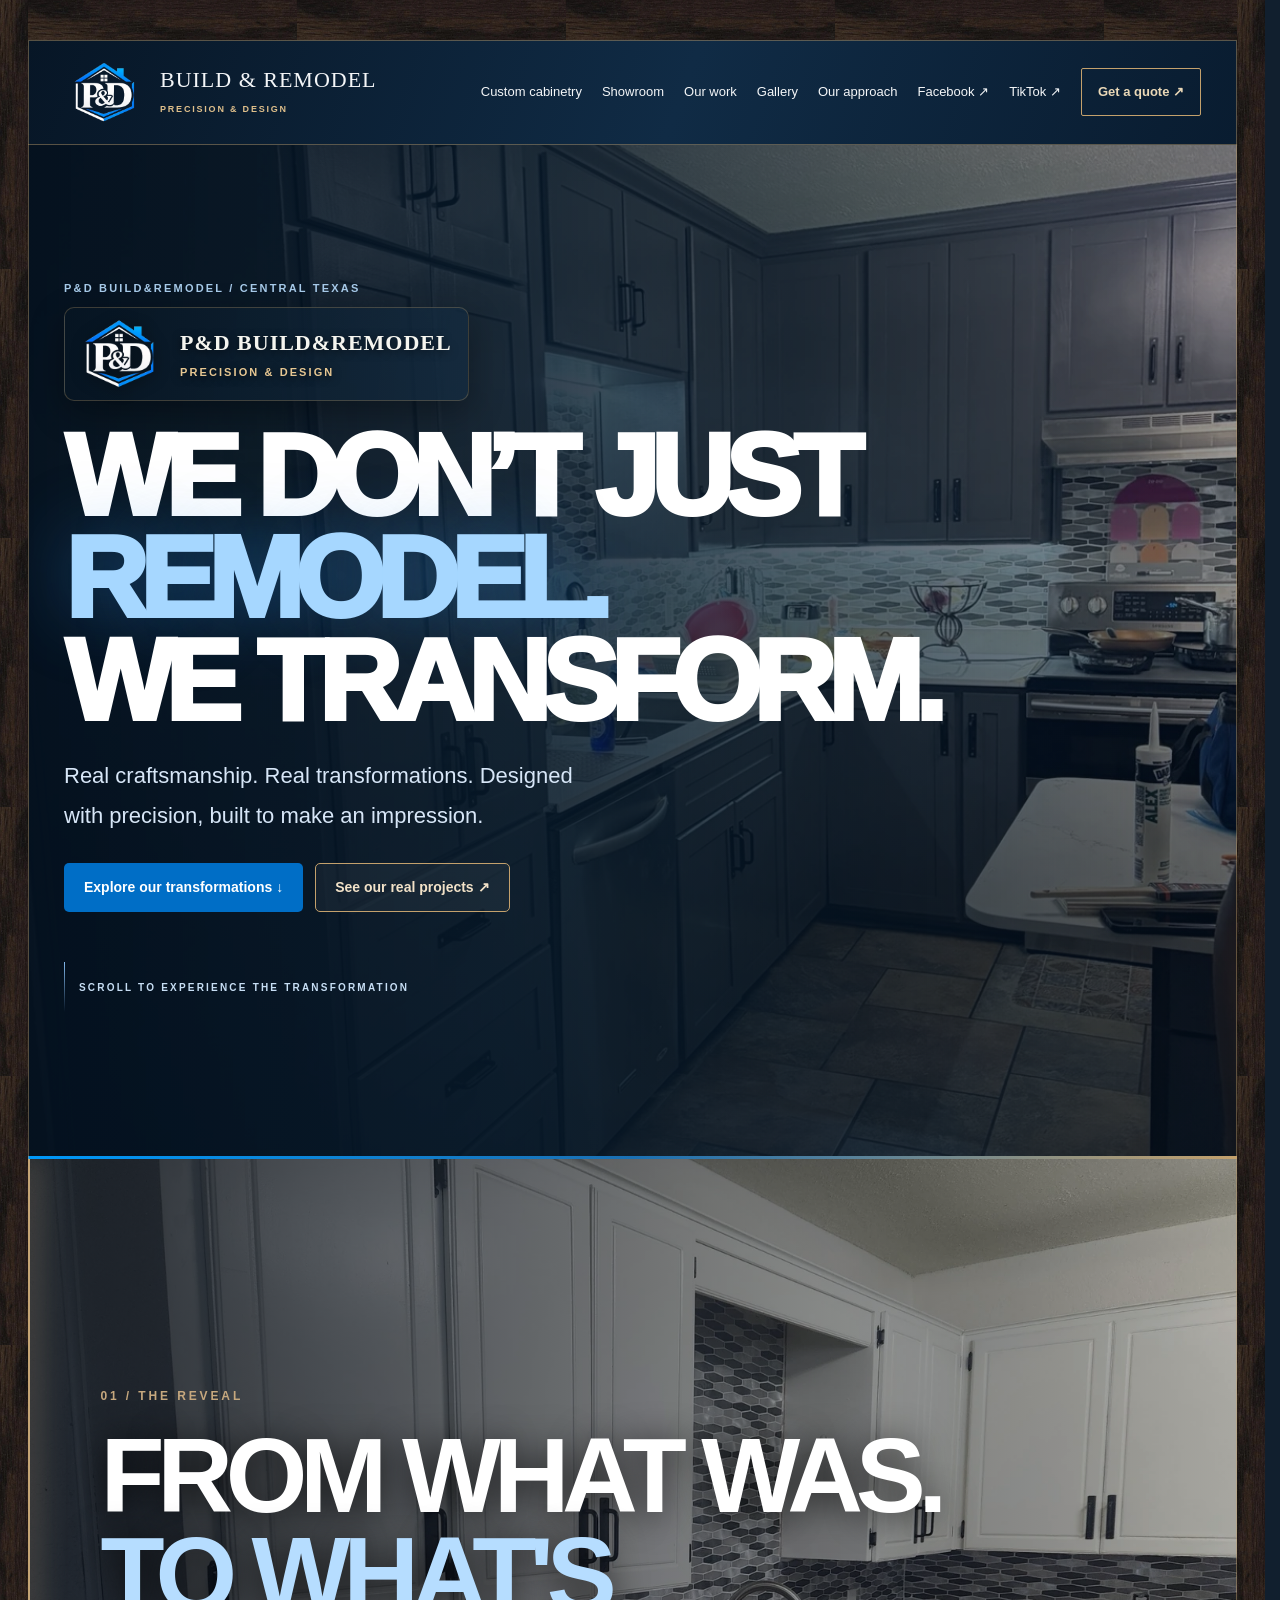
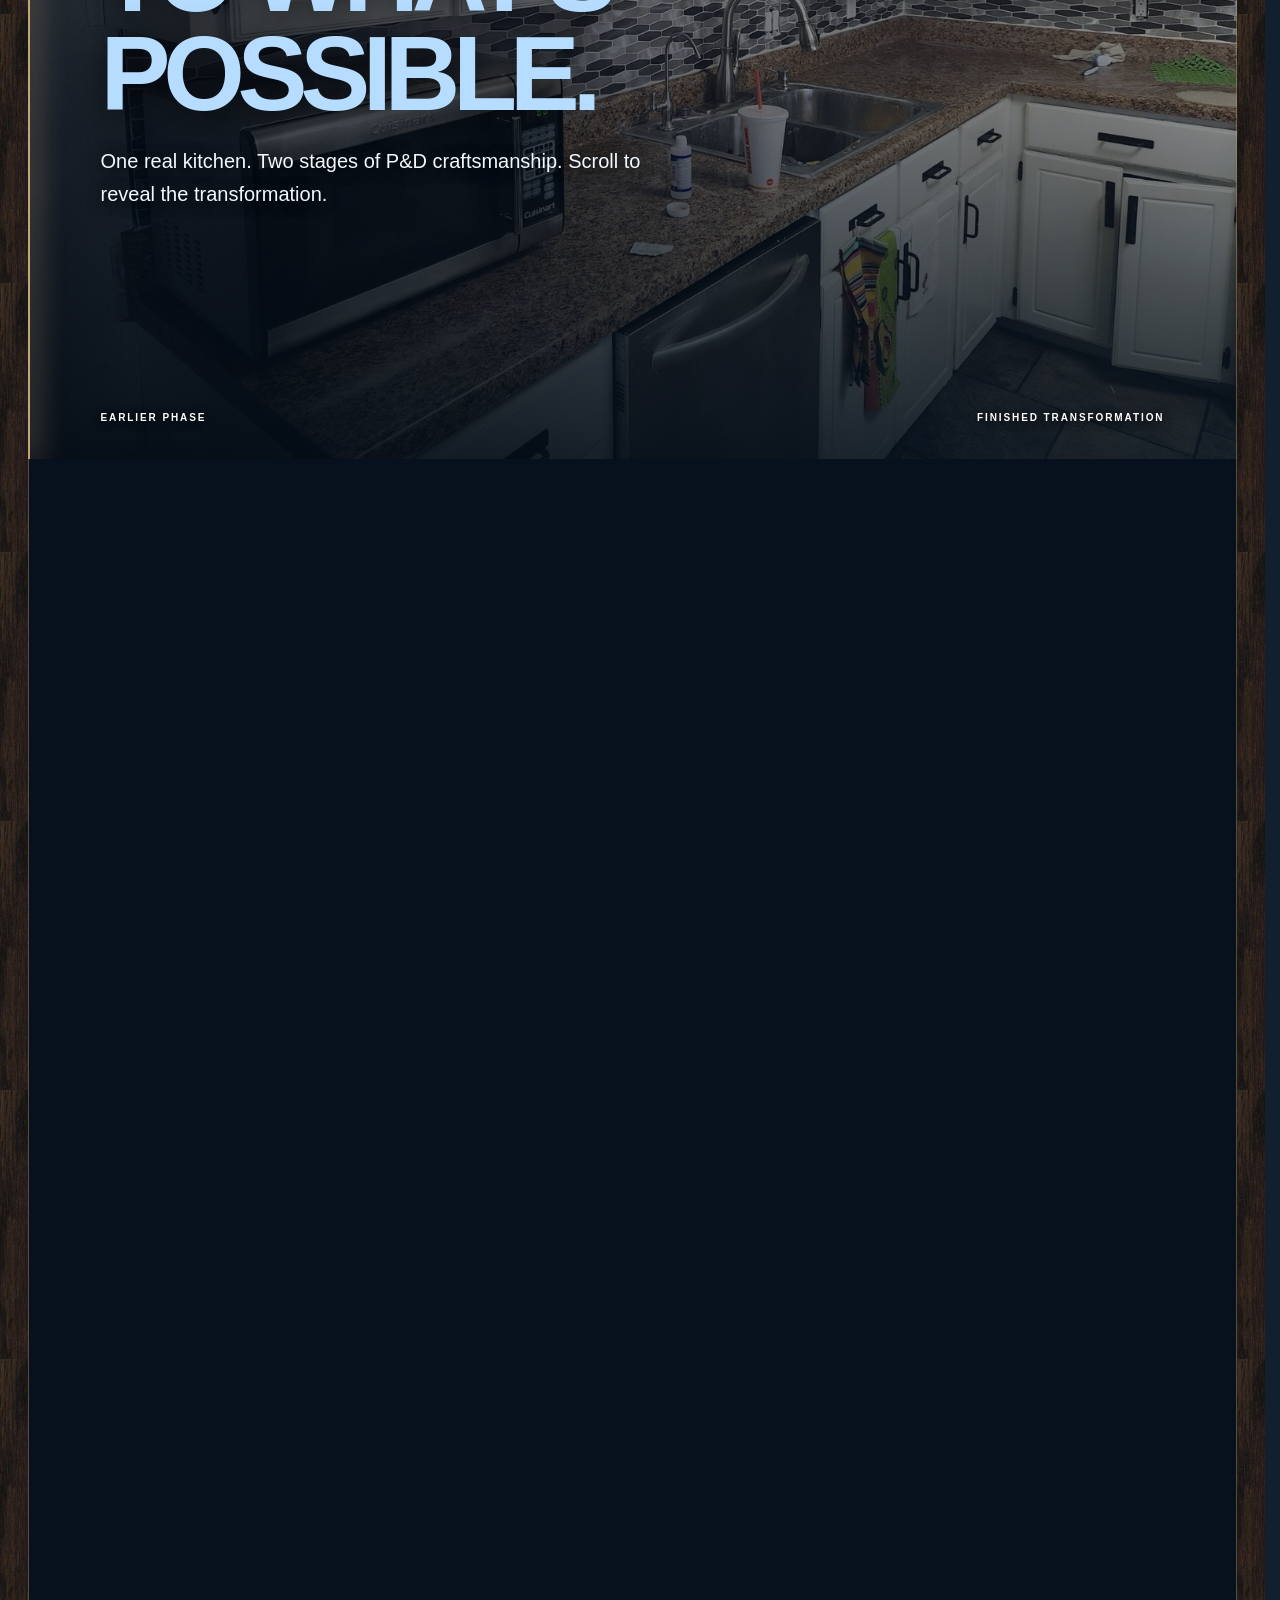
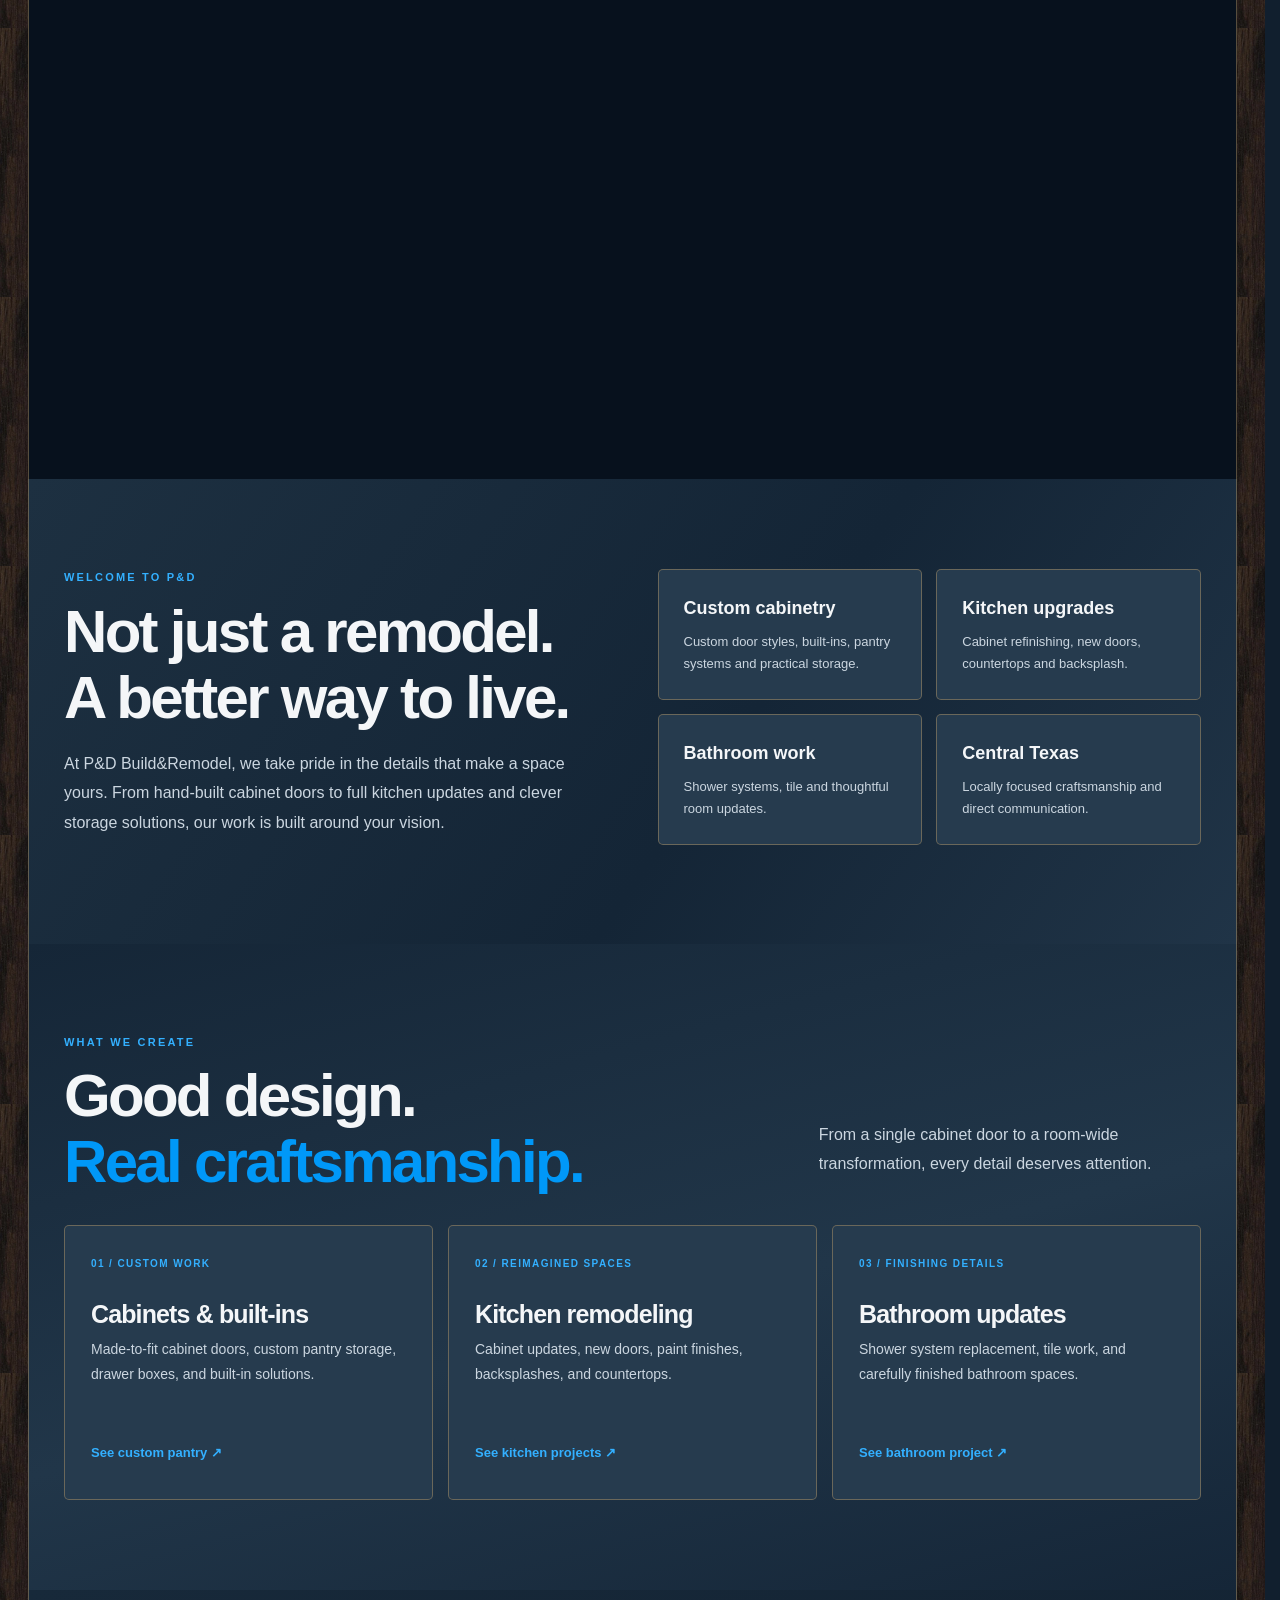
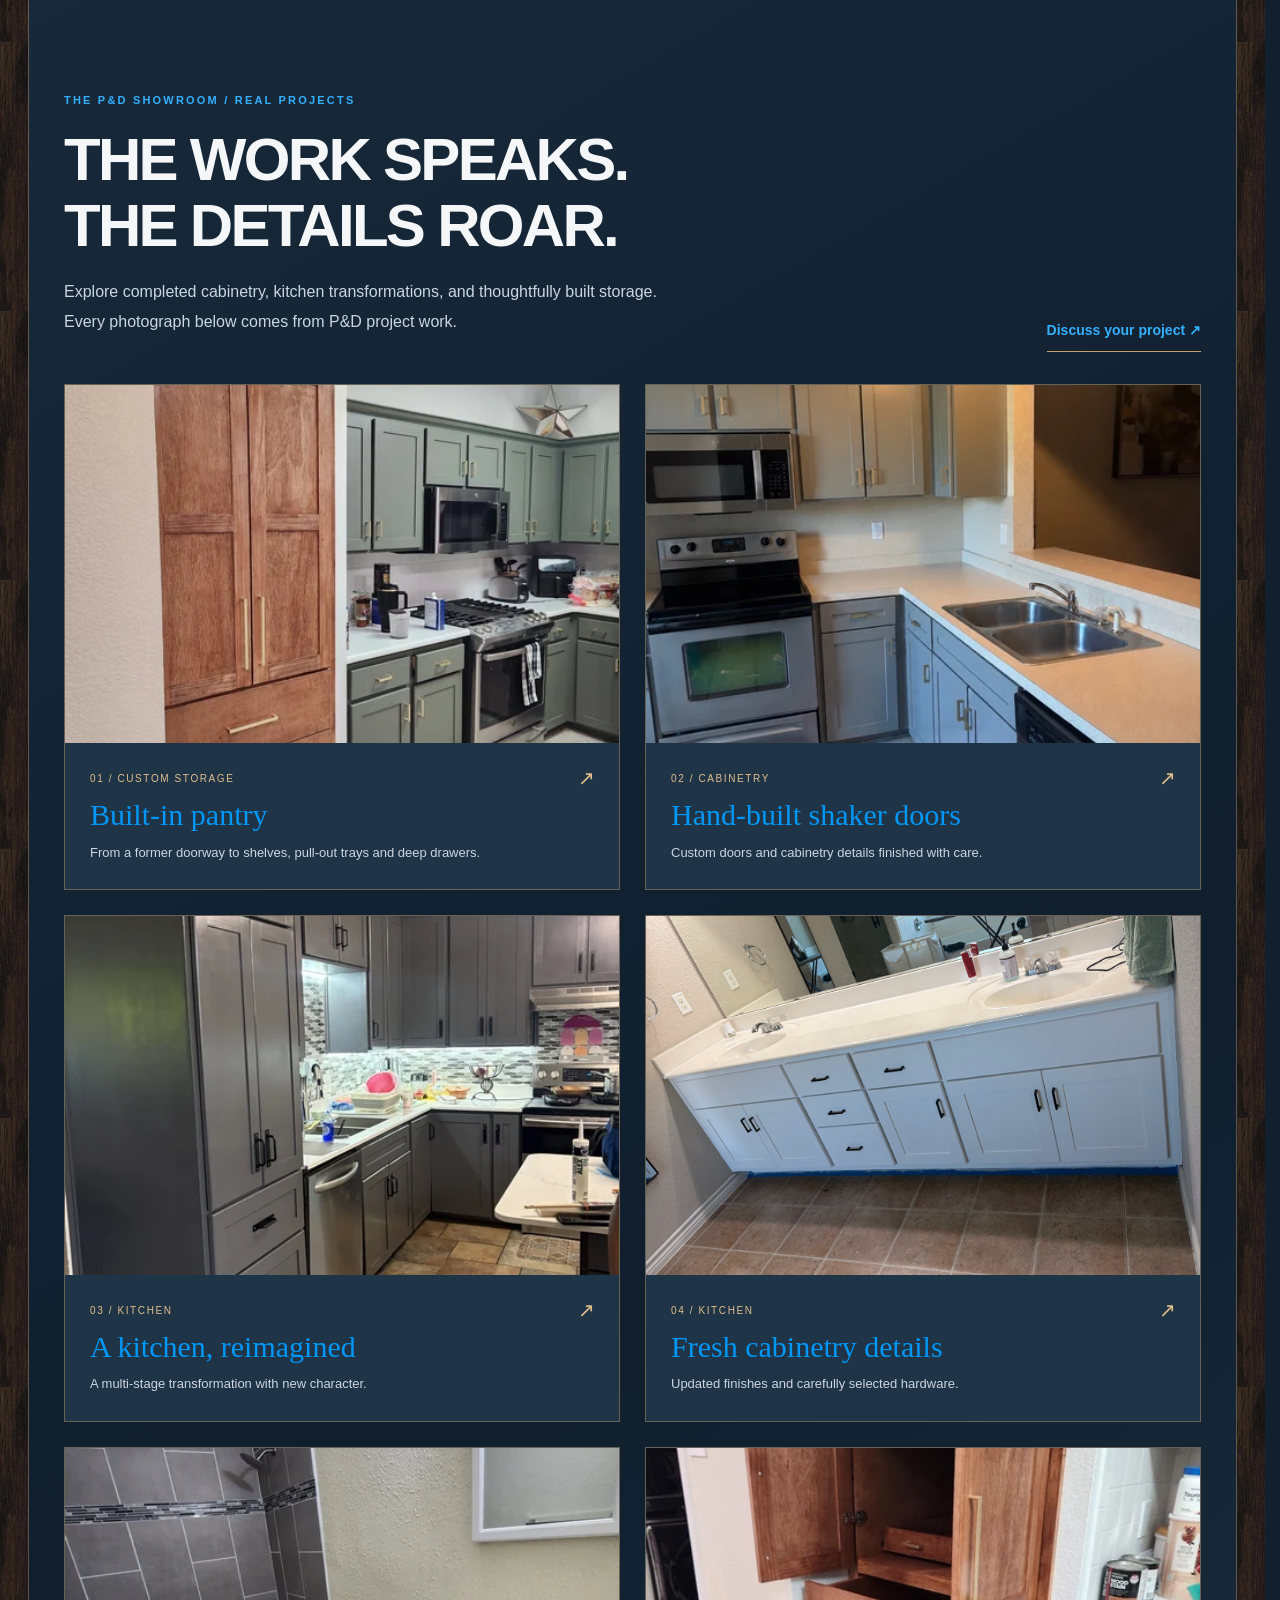
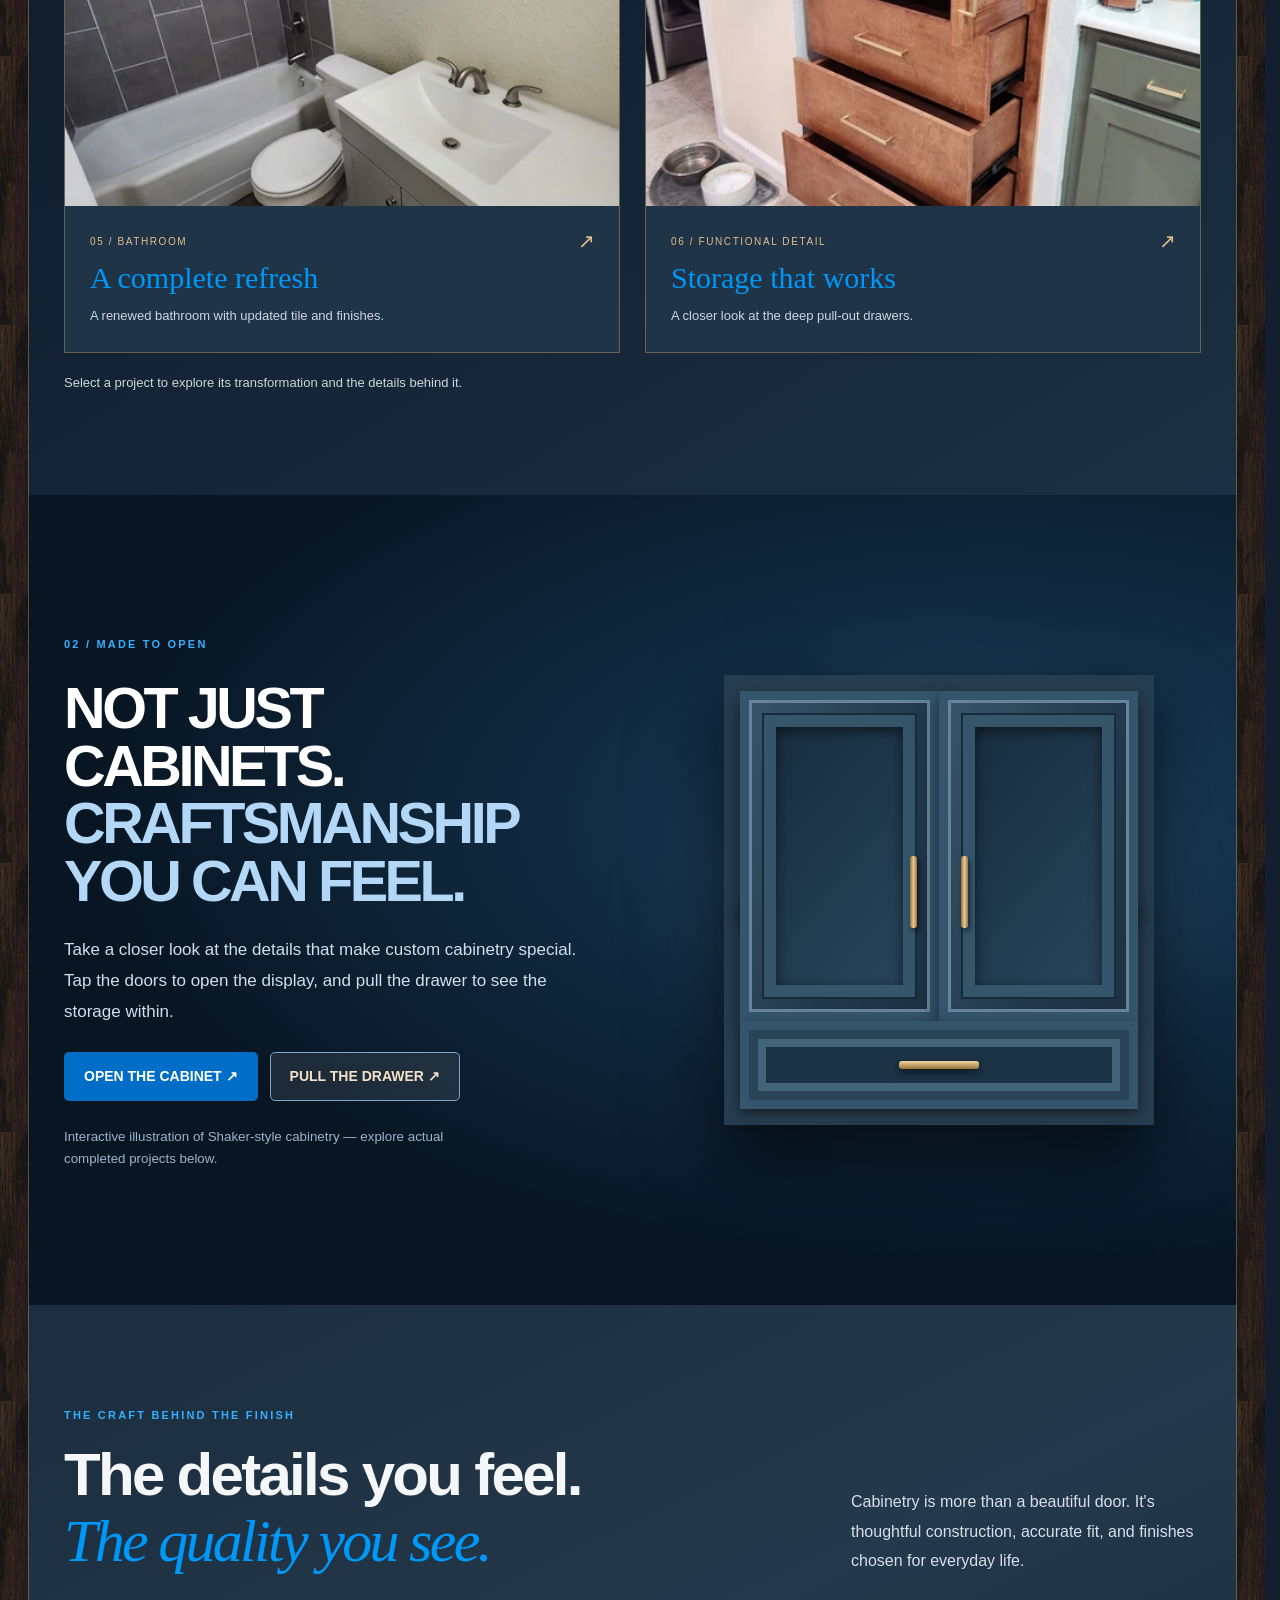
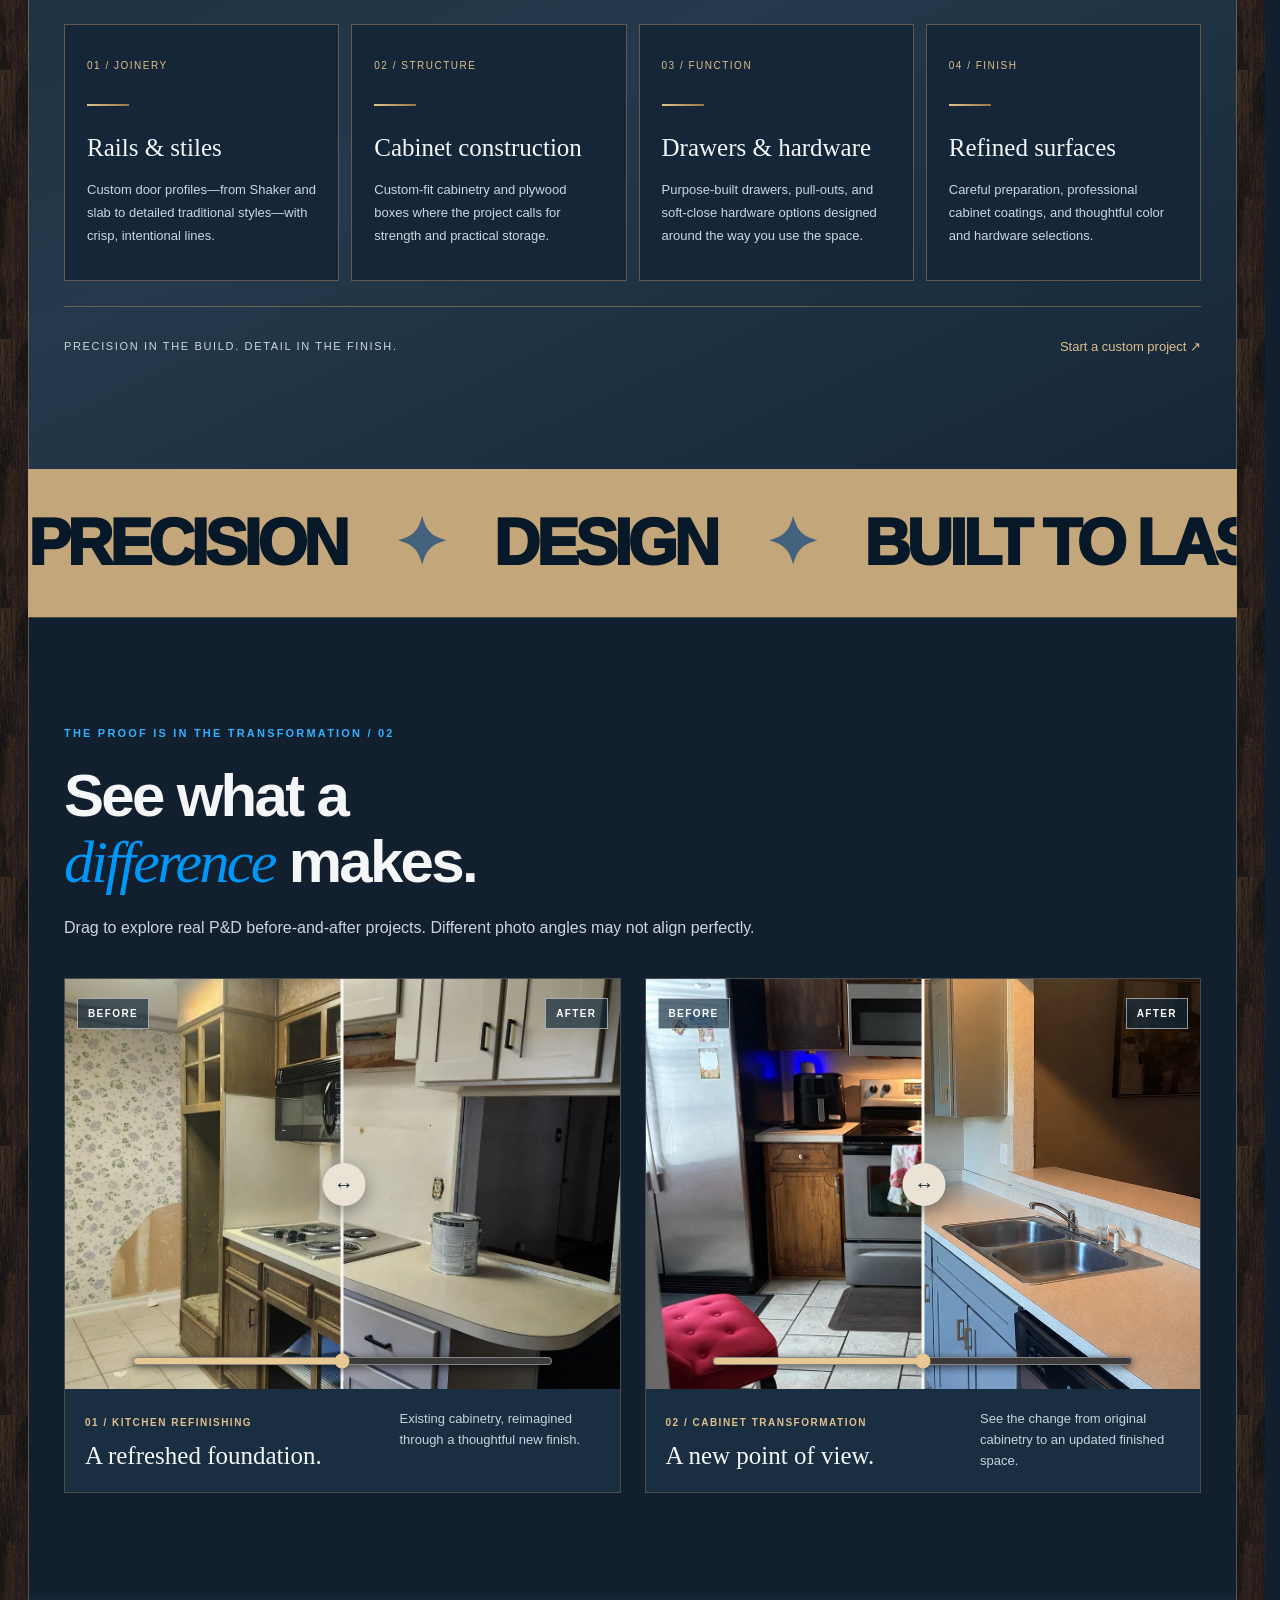
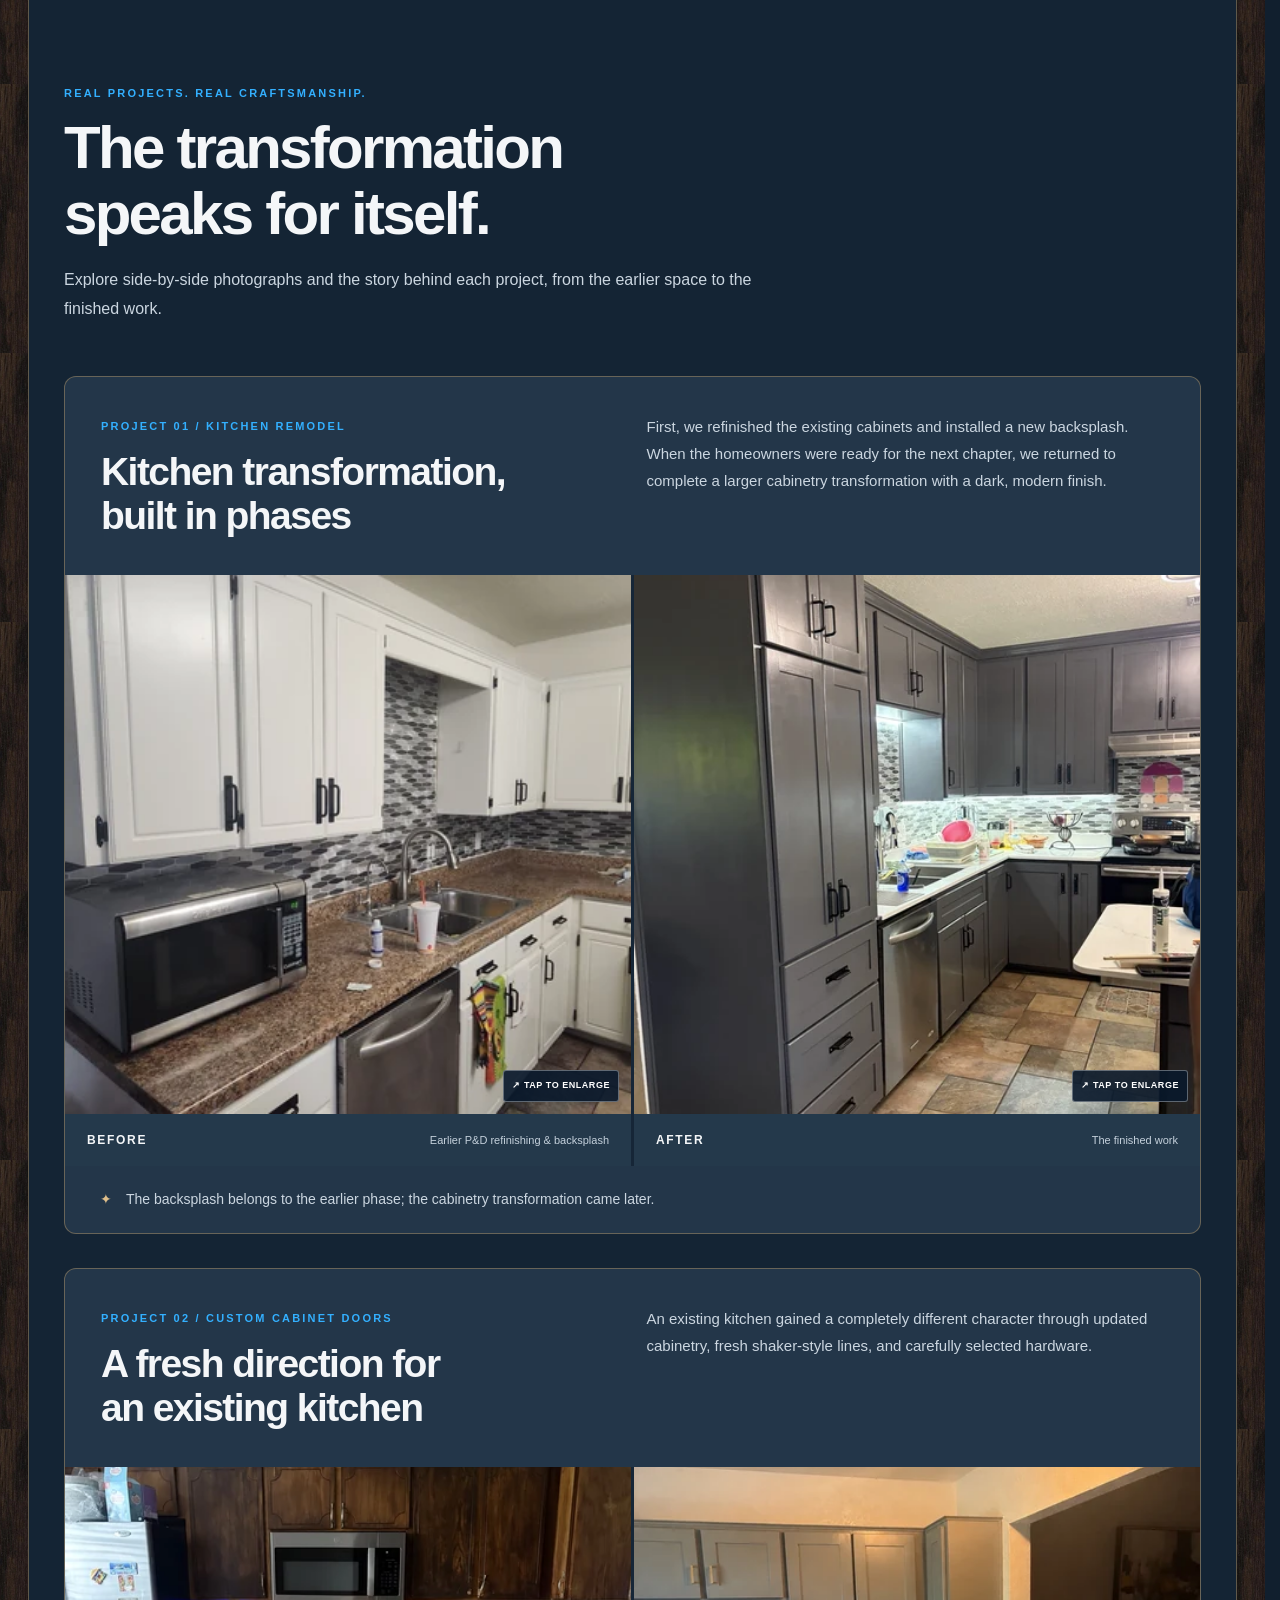
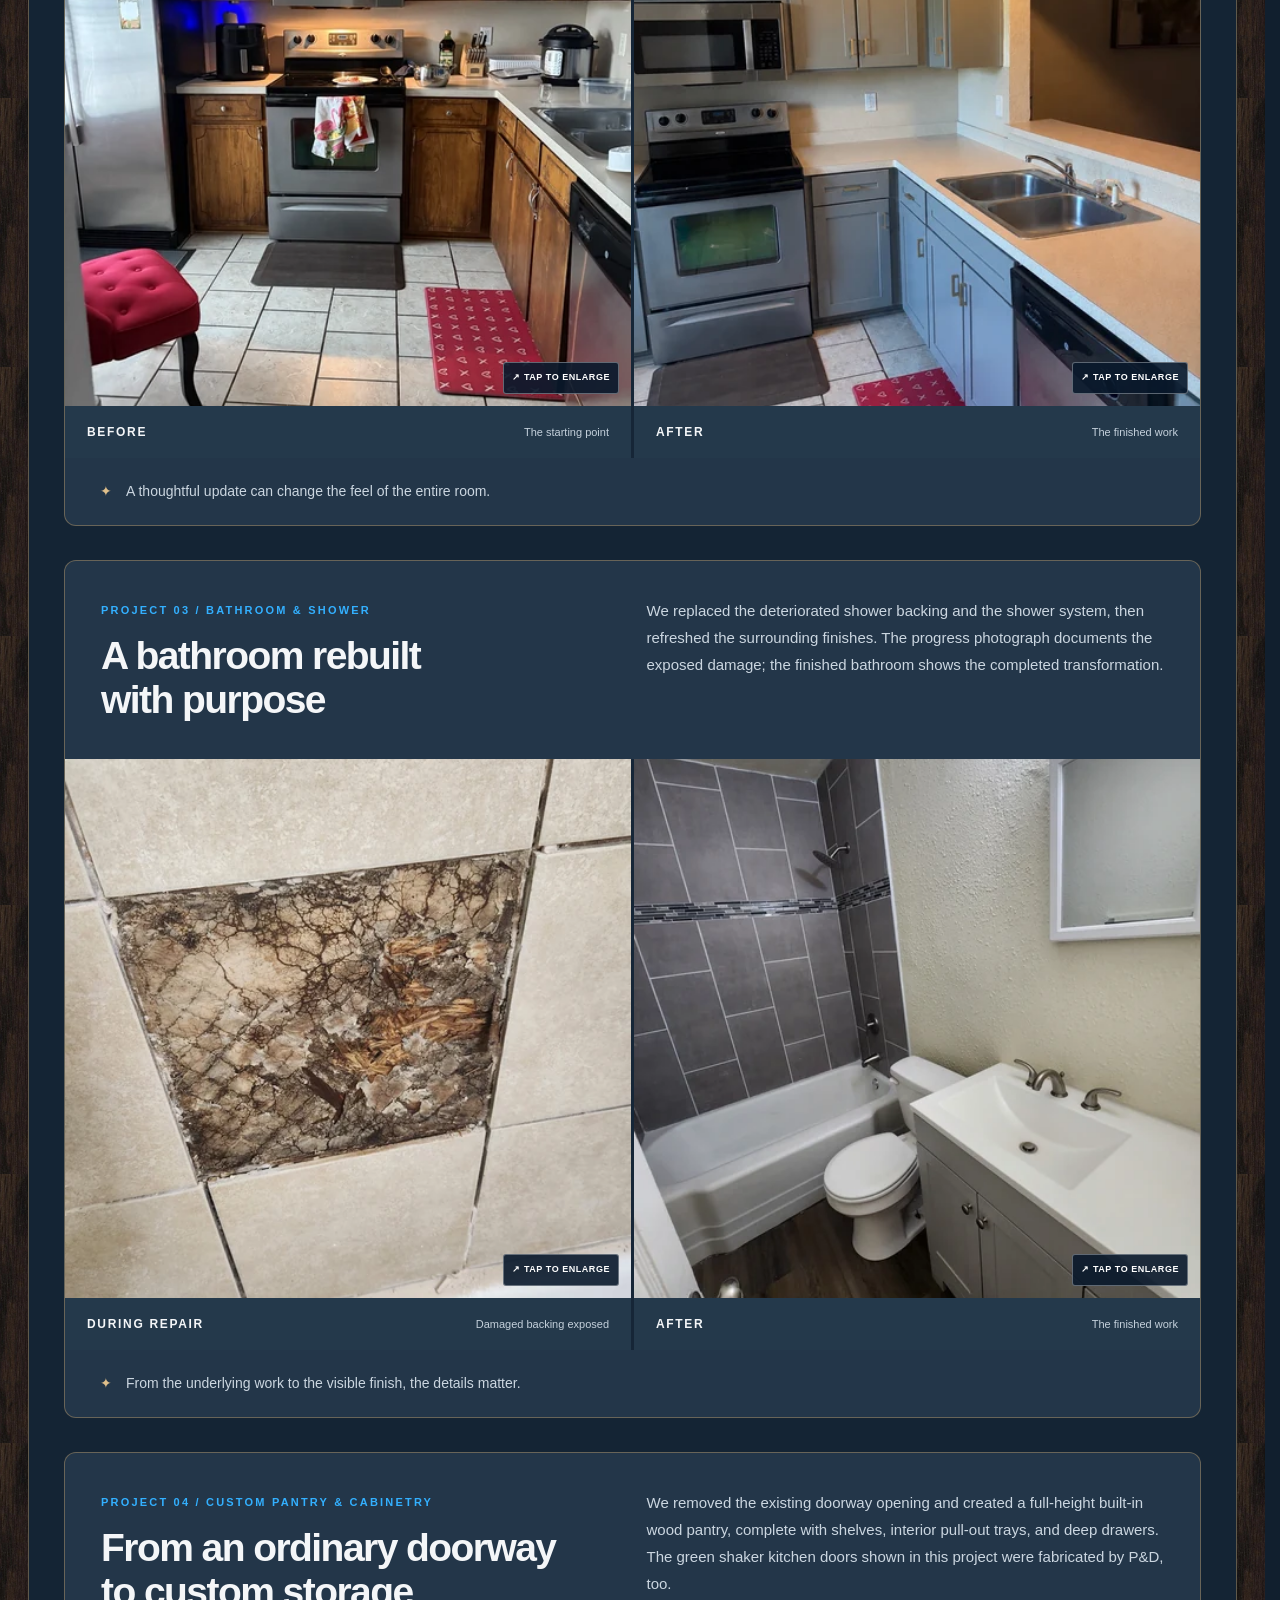
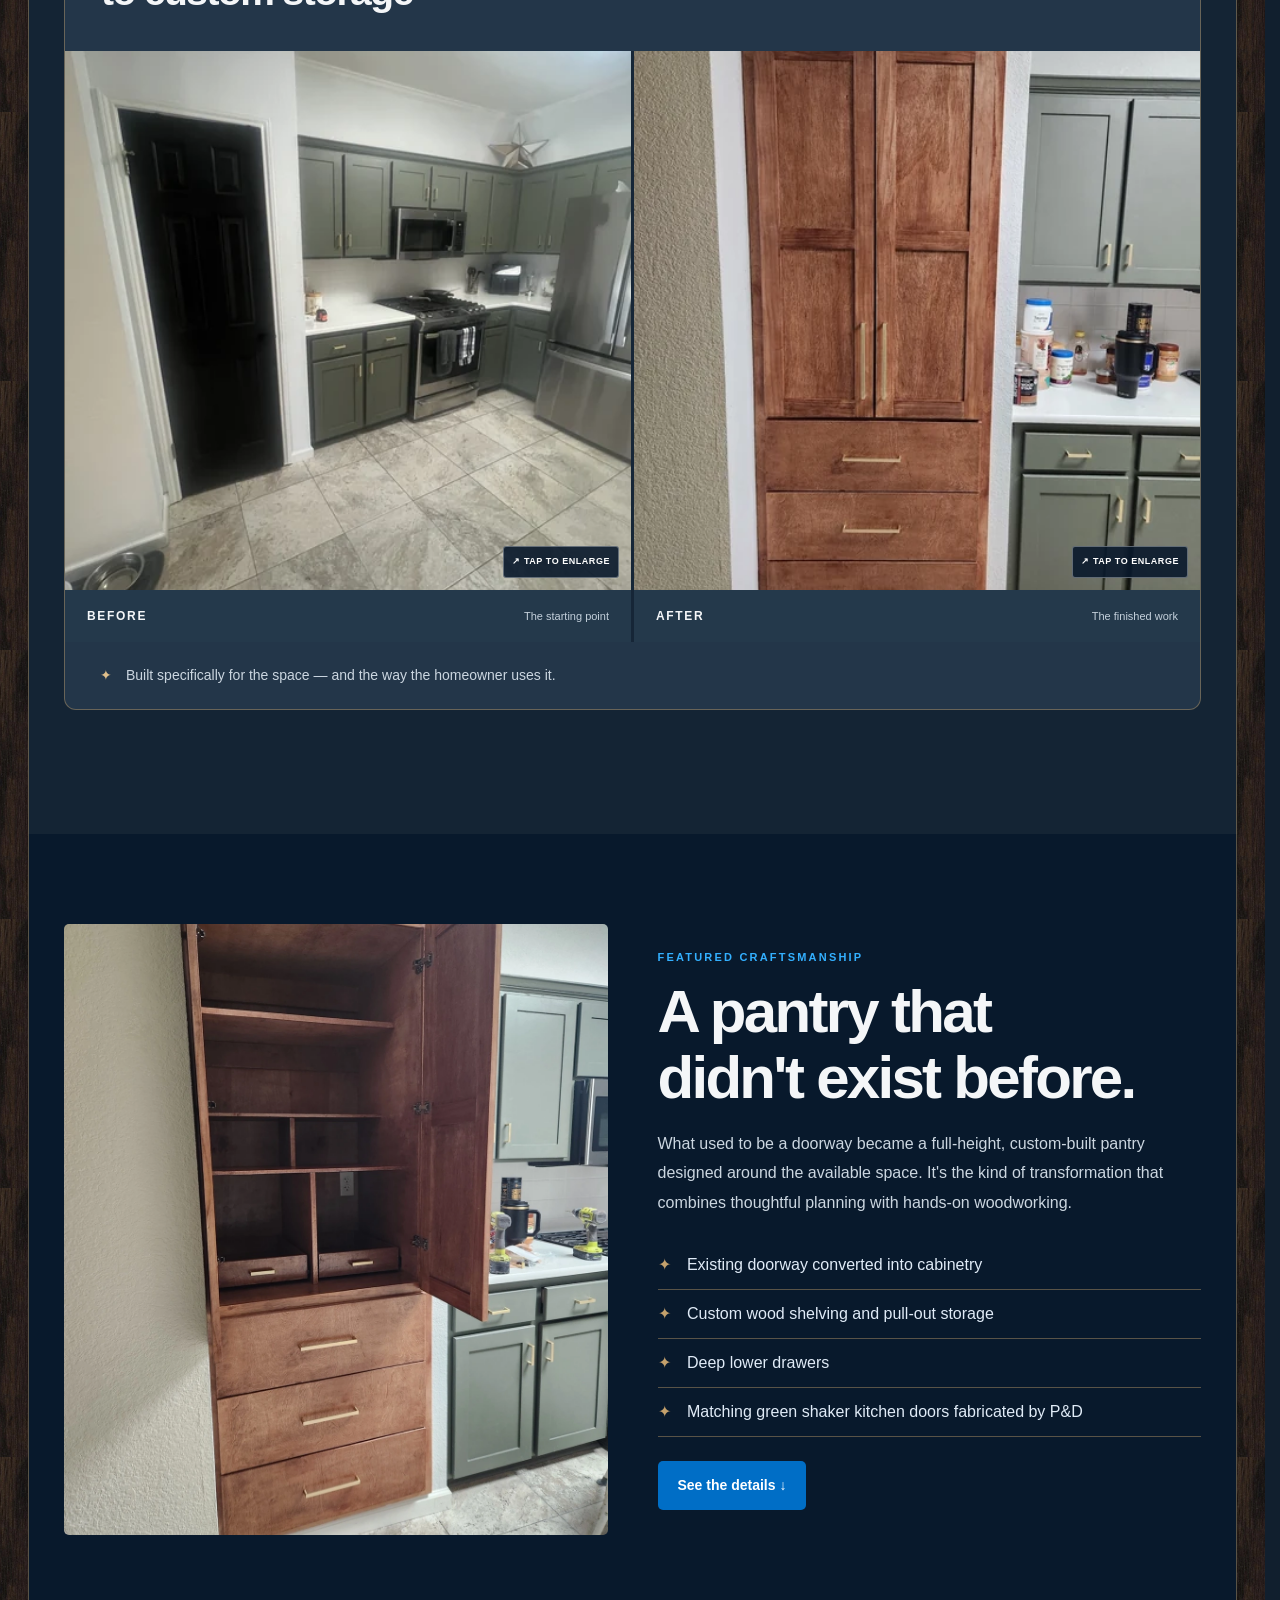
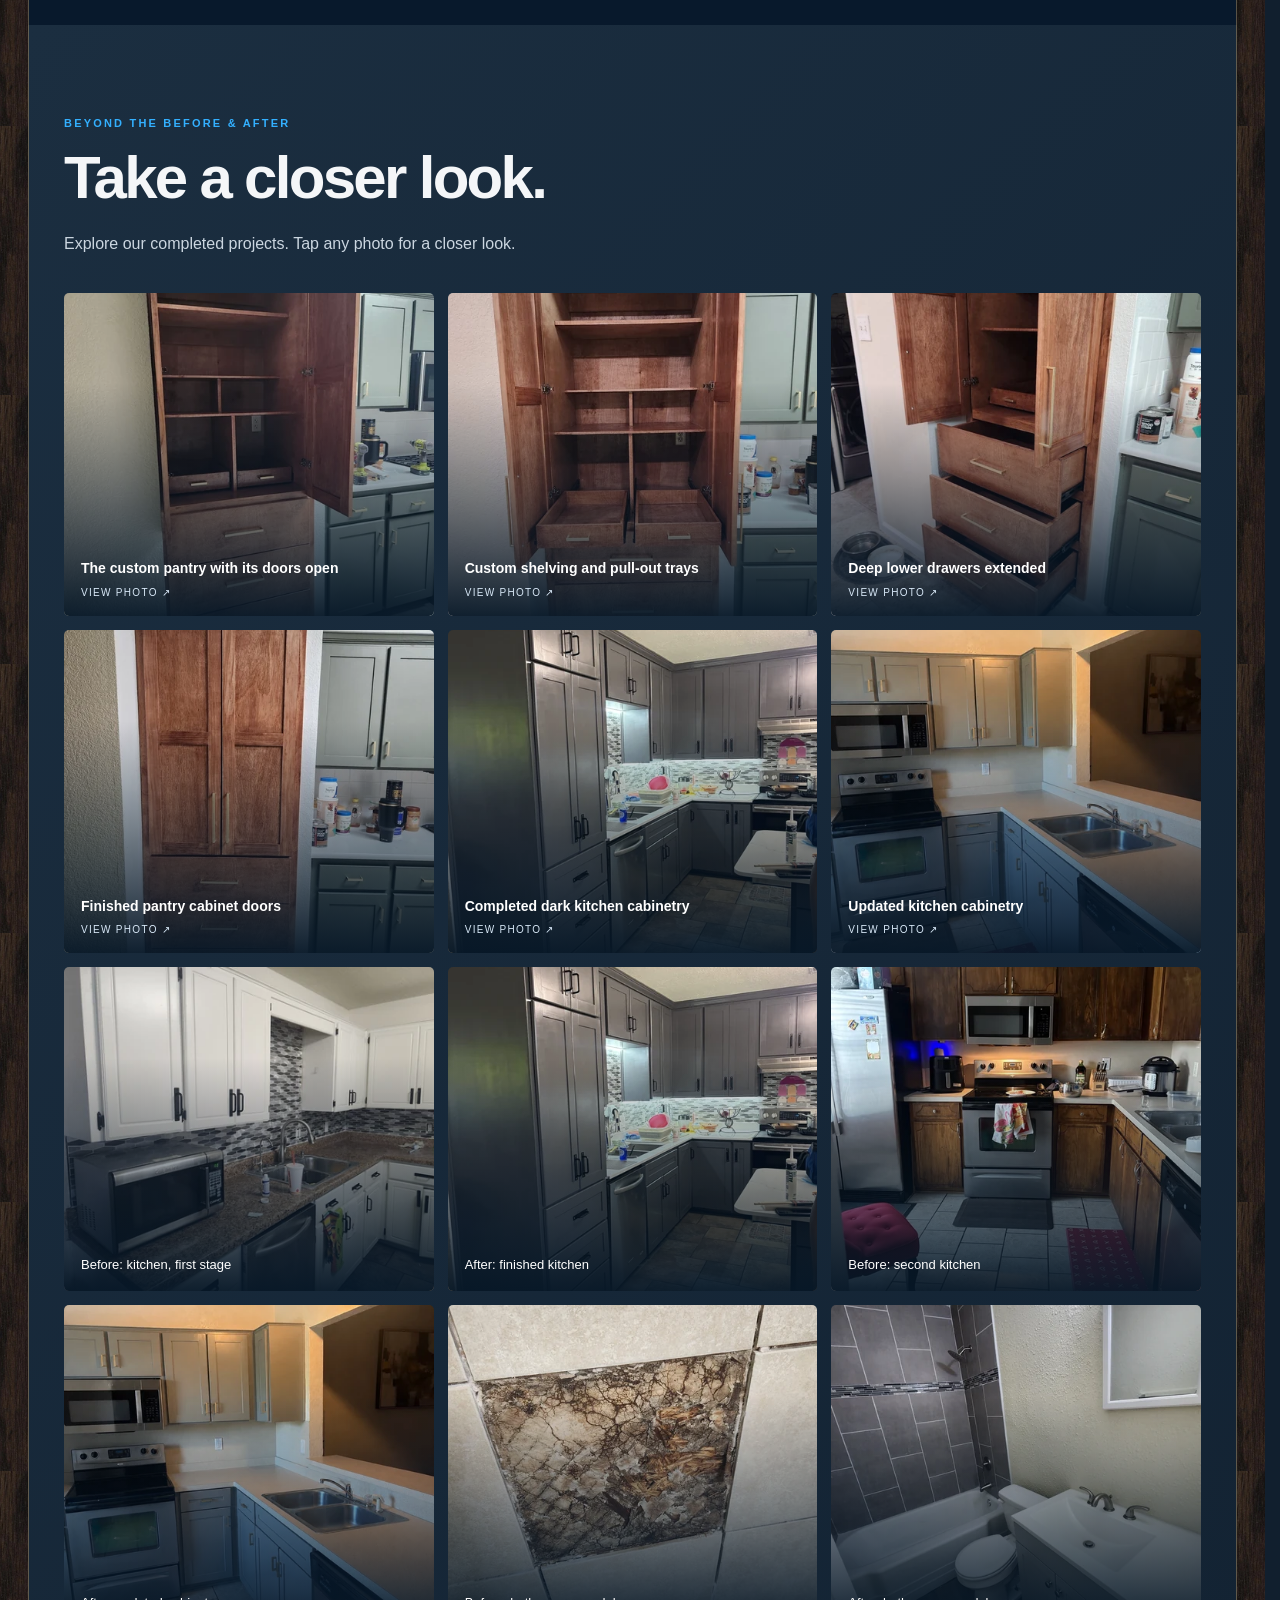
==== index.html @ 66ddf5c0 "Use P&D business email for contact links" ====
<!DOCTYPE html>
<!DOCTYPE html>

<html data-version="2026.10.10-v4-no-gallery-filters" lang="en">
<head>
<meta charset="utf-8"/>
<meta content="width=device-width,initial-scale=1,viewport-fit=cover" name="viewport"/>
<meta content="#09192c" name="theme-color"/>
<meta content="Explore real kitchen, cabinet, bathroom and custom pantry transformations by P&amp;D Build&amp;Remodel, serving Central Texas." name="description"/>
<title>
   P&amp;D Build&amp;Remodel | Custom Cabinetry &amp; Remodeling
  </title>
<meta content="P&amp;D Build&amp;Remodel | Custom Cabinetry &amp; Remodeling" property="og:title"/>
<meta content="Real projects. Thoughtful craftsmanship. Explore kitchen, bathroom and custom pantry transformations across Central Texas." property="og:description"/>
<meta content="website" property="og:type"/>
<link href="styles.css" rel="stylesheet"/>

<link href="assets/favicon.png" rel="icon" type="image/png"/>
<meta content="dark" name="color-scheme"/>
<meta content="telephone=no" name="format-detection"/>

<script defer="True" src="site.js">
</script>
</head>
<body>
<a class="skip-link" href="#top">
   Skip to content
  </a>
<div aria-hidden="true" class="wood-surround">
<div class="stile left">
</div>
<div class="stile right">
</div>
<div class="rail top">
</div>
<div class="rail bottom">
</div>
</div>
<div aria-hidden="true" class="brass-inlay">
</div>
<header class="header">
<div class="container header-inner">
<a aria-label="P&amp;D Build&amp;Remodel home" class="identity" href="#top">
<span class="brand-mark">
<img alt="P&amp;D Build&amp;Remodel blue and white house logo" decoding="async" height="412" loading="eager" src="assets/pd-logo.png" width="500"/>
</span>
<span class="brand-copy">
<span class="brand-name">
       BUILD &amp; REMODEL
      </span>
<small>
       PRECISION &amp; DESIGN
      </small>
</span>
</a>
<nav aria-label="Main navigation" class="nav">
<a href="#cabinet-experience">Custom cabinetry</a>
<a href="#showroom">
      Showroom
     </a>
<a href="#work">
      Our work
     </a>
<a href="#gallery">
      Gallery
     </a>
<a href="#process">
      Our approach
     </a>
<a href="https://www.facebook.com/share/1CRJDL6QfX/?mibextid=wwXIfr" rel="noopener noreferrer" target="_blank">
      Facebook ↗
     </a>
<a href="https://www.tiktok.com/@pd.buildremodel" rel="noopener noreferrer" target="_blank" aria-label="P&D Build&Remodel on TikTok">
      TikTok ↗
     </a>
<a class="quote" href="#quote-builder">
      Get a quote ↗
     </a>
</nav>
</div>
<details class="mobile-nav">
<summary>
     Explore P&amp;D
    </summary>
<nav aria-label="Small-screen navigation">
<a href="#cabinet-experience">Custom cabinetry</a>
<a href="#showroom">
      Showroom
     </a>
<a href="#work">
      Project stories
     </a>
<a href="#gallery">
      Gallery
     </a>
<a href="#reviews">
      Reviews
     </a>
<a href="#process">
      Our approach
     </a>
<a href="#contact">
      Contact
     </a>
<a href="https://www.tiktok.com/@pd.buildremodel" target="_blank" rel="noopener noreferrer">TikTok ↗ Watch our videos</a>
</nav>
</details>
</header>
<main id="top" tabindex="-1">
<section class="hero cinema-hero">
<div class="hero-photo" data-motion="hero">
<img alt="Finished kitchen cabinetry by P&amp;D Build&amp;Remodel" decoding="async" fetchpriority="high" height="1536" loading="eager" src="assets/kitchen-phased-after.webp" width="1152"/>
</div>
<div class="container hero-content">
<div class="eyebrow">P&amp;D BUILD&amp;REMODEL  /  CENTRAL TEXAS</div>
<div aria-label="P&amp;D Build and Remodel. Precision and Design." class="hero-brand-lockup"><img alt="P&amp;D Build&amp;Remodel official logo" decoding="async" height="412" loading="eager" src="assets/pd-logo.png" width="500"/><div class="hero-brand-words"><strong>P&amp;D BUILD&amp;REMODEL</strong><span>PRECISION &amp; DESIGN</span></div></div><h1 data-motion="heading">WE DON’T JUST <em>REMODEL.</em><br/>WE TRANSFORM.</h1>
<p data-motion="copy">Real craftsmanship. Real transformations. Designed with precision, built to make an impression.</p>
<div class="actions">
<a class="button" href="#work">
       Explore our transformations ↓
      </a>
<a class="button outline" href="#showroom">See our real projects ↗</a>
</div><div aria-hidden="true" class="cinema-scroll-cue"><span></span>SCROLL TO EXPERIENCE THE TRANSFORMATION</div>
</div>
</section>
<div class="eyeline">
</div>
<section aria-label="Interactive real kitchen transformation" class="cinema-stage" id="experience">
<div class="cinema-stage-sticky">
<div class="cinema-before"><img alt="Earlier phase of the kitchen remodel by P&amp;D" loading="eager" src="assets/kitchen-phased-before.webp"/></div>
<div class="cinema-after"><img alt="Completed kitchen cabinetry transformation by P&amp;D" loading="eager" src="assets/kitchen-phased-after.webp"/></div>
<div class="cinema-shade"></div>
<div aria-hidden="true" class="cinema-sweep"></div>
<div class="cinema-stage-content"><div class="cinema-stage-kicker">01 / THE REVEAL</div><h2>FROM WHAT WAS.<br/><em>TO WHAT'S POSSIBLE.</em></h2><p>One real kitchen. Two stages of P&amp;D craftsmanship. Scroll to reveal the transformation.</p></div>
<div class="cinema-stage-footer"><span>EARLIER PHASE</span><span>FINISHED TRANSFORMATION</span></div>
</div>
</section><section class="intro" id="about">
<div class="container intro-grid">
<div>
<div class="section-label">
       WELCOME TO P&amp;D
      </div>
<h2 class="section-title" data-motion="heading">
       Not just a remodel.
       <br/>
       A better way to live.
      </h2>
<p class="body-copy" data-motion="copy">
       At P&amp;D Build&amp;Remodel, we take pride in the details that make a space yours. From hand-built cabinet doors to full kitchen updates and clever storage solutions, our work is built around your vision.
      </p>
</div>
<div class="intro-stats">
<div class="stat" data-delay="0" data-motion="card">
<strong>
        Custom cabinetry
       </strong>
<span>
        Custom door styles, built-ins, pantry systems and practical storage.
       </span>
</div>
<div class="stat" data-delay="90" data-motion="card">
<strong>
        Kitchen upgrades
       </strong>
<span>
        Cabinet refinishing, new doors, countertops and backsplash.
       </span>
</div>
<div class="stat" data-delay="0" data-motion="card">
<strong>
        Bathroom work
       </strong>
<span>
        Shower systems, tile and thoughtful room updates.
       </span>
</div>
<div class="stat" data-delay="90" data-motion="card">
<strong>
        Central Texas
       </strong>
<span>
        Locally focused craftsmanship and direct communication.
       </span>
</div>
</div>
</div>
</section>

<section class="services-section" id="services">
<div class="container">
<div class="section-label">
      WHAT WE CREATE
     </div>
<div class="services-head">
<h2 class="section-title" data-motion="heading">
       Good design.
       <span>
        Real craftsmanship.
       </span>
</h2>
<p class="body-copy" data-motion="copy">
       From a single cabinet door to a room-wide transformation, every detail deserves attention.
      </p>
</div>
<div class="service-grid">
<article class="service-card" data-delay="0" data-motion="card">
<span class="service-no">
        01 / CUSTOM WORK
       </span>
<h3>
        Cabinets &amp; built-ins
       </h3>
<p>
        Made-to-fit cabinet doors, custom pantry storage, drawer boxes, and built-in solutions.
       </p>
<a href="#project-04">
        See custom pantry ↗
       </a>
</article>
<article class="service-card" data-delay="90" data-motion="card">
<span class="service-no">
        02 / REIMAGINED SPACES
       </span>
<h3>
        Kitchen remodeling
       </h3>
<p>
        Cabinet updates, new doors, paint finishes, backsplashes, and countertops.
       </p>
<a href="#project-01">
        See kitchen projects ↗
       </a>
</article>
<article class="service-card" data-delay="0" data-motion="card">
<span class="service-no">
        03 / FINISHING DETAILS
       </span>
<h3>
        Bathroom updates
       </h3>
<p>
        Shower system replacement, tile work, and carefully finished bathroom spaces.
       </p>
<a href="#project-03">
        See bathroom project ↗
       </a>
</article>
</div>
</div>
</section>
<section class="showroom-section" id="showroom">
<div class="container">
<div class="section-label">
      THE P&amp;D SHOWROOM / REAL PROJECTS
     </div>
<div class="showroom-intro">
<div>
<h2 class="section-title" data-motion="heading">THE WORK SPEAKS. THE DETAILS ROAR.</h2>
<p class="body-copy" data-motion="copy">
        Explore completed cabinetry, kitchen transformations, and thoughtfully built storage. Every photograph below comes from P&amp;D project work.
       </p>
</div>
<a class="text-link" href="#quote-builder">
       Discuss your project
       <span aria-hidden="true">
        ↗
       </span>
</a>
</div>
<p aria-live="polite" class="sr-only" id="showroom-count" role="status">
      6 project views shown
     </p>
<div class="showroom-grid" id="showroom-grid">
<a aria-label="Built-in pantry: view project" class="showroom-card" data-category="cabinetry" href="#project-04">
<div class="media-shell" data-delay="0" data-motion="photo">
<img alt="Built-in pantry — P&amp;D project photograph" decoding="async" height="1536" loading="lazy" sizes="(max-width:760px) calc(100vw - 84px), (max-width:1250px) 45vw, 580px" src="assets/pantry-kitchen-wide.webp" srcset="assets/pantry-kitchen-wide-480.webp 480w, assets/pantry-kitchen-wide-800.webp 800w, assets/pantry-kitchen-wide.webp 1152w" width="1152"/>
</div>
<div class="showroom-card-copy" data-delay="90" data-motion="card">
<span>
         01 / CUSTOM STORAGE
        </span>
<h3>
         Built-in pantry
        </h3>
<p>
         From a former doorway to shelves, pull-out trays and deep drawers.
        </p>
<span aria-hidden="true" class="showroom-arrow">
         ↗
        </span>
</div>
</a>
<a aria-label="Hand-built shaker doors: view project" class="showroom-card" data-category="cabinetry" href="#project-02">
<div class="media-shell" data-delay="90" data-motion="photo">
<img alt="Hand-built shaker doors — P&amp;D project photograph" decoding="async" height="1448" loading="lazy" sizes="(max-width:760px) calc(100vw - 84px), (max-width:1250px) 45vw, 580px" src="assets/gray-kitchen-after.webp" srcset="assets/gray-kitchen-after-480.webp 480w, assets/gray-kitchen-after-800.webp 800w, assets/gray-kitchen-after.webp 1086w" width="1086"/>
</div>
<div class="showroom-card-copy" data-delay="0" data-motion="card">
<span>
         02 / CABINETRY
        </span>
<h3>
         Hand-built shaker doors
        </h3>
<p>
         Custom doors and cabinetry details finished with care.
        </p>
<span aria-hidden="true" class="showroom-arrow">
         ↗
        </span>
</div>
</a>
<a aria-label="A kitchen, reimagined: view project" class="showroom-card" data-category="kitchens" href="#project-01">
<div class="media-shell" data-delay="0" data-motion="photo">
<img alt="A kitchen, reimagined — P&amp;D project photograph" decoding="async" height="1536" loading="lazy" sizes="(max-width:760px) calc(100vw - 84px), (max-width:1250px) 45vw, 580px" src="assets/kitchen-phased-after.webp" srcset="assets/kitchen-phased-after-480.webp 480w, assets/kitchen-phased-after-800.webp 800w, assets/kitchen-phased-after.webp 1152w" width="1152"/>
</div>
<div class="showroom-card-copy" data-delay="90" data-motion="card">
<span>
         03 / KITCHEN
        </span>
<h3>
         A kitchen, reimagined
        </h3>
<p>
         A multi-stage transformation with new character.
        </p>
<span aria-hidden="true" class="showroom-arrow">
         ↗
        </span>
</div>
</a>
<a aria-label="Fresh cabinetry details: view project" class="showroom-card" data-category="kitchens" href="#project-02">
<div class="media-shell" data-delay="90" data-motion="photo">
<img alt="White double-sink bathroom vanity with Shaker cabinet doors and black hardware" decoding="async" loading="lazy" sizes="(max-width:760px) calc(100vw - 84px), (max-width:1250px) 45vw, 580px" src="IMG_3919.jpeg"/>
</div>
<div class="showroom-card-copy" data-delay="0" data-motion="card">
<span>
         04 / KITCHEN
        </span>
<h3>
         Fresh cabinetry details
        </h3>
<p>
         Updated finishes and carefully selected hardware.
        </p>
<span aria-hidden="true" class="showroom-arrow">
         ↗
        </span>
</div>
</a>
<a aria-label="A complete refresh: view project" class="showroom-card" data-category="bathrooms" href="#project-03">
<div class="media-shell" data-delay="0" data-motion="photo">
<img alt="A complete refresh — P&amp;D project photograph" decoding="async" height="1536" loading="lazy" sizes="(max-width:760px) calc(100vw - 84px), (max-width:1250px) 45vw, 580px" src="assets/bathroom-after.webp" srcset="assets/bathroom-after-480.webp 480w, assets/bathroom-after-800.webp 800w, assets/bathroom-after.webp 1152w" width="1152"/>
</div>
<div class="showroom-card-copy" data-delay="90" data-motion="card">
<span>
         05 / BATHROOM
        </span>
<h3>
         A complete refresh
        </h3>
<p>
         A renewed bathroom with updated tile and finishes.
        </p>
<span aria-hidden="true" class="showroom-arrow">
         ↗
        </span>
</div>
</a>
<a aria-label="Storage that works: view project" class="showroom-card" data-category="cabinetry" href="#project-04">
<div class="media-shell" data-delay="90" data-motion="photo">
<img alt="Storage that works — P&amp;D project photograph" decoding="async" height="1536" loading="lazy" sizes="(max-width:760px) calc(100vw - 84px), (max-width:1250px) 45vw, 580px" src="assets/pantry-drawers.webp" srcset="assets/pantry-drawers-480.webp 480w, assets/pantry-drawers-800.webp 800w, assets/pantry-drawers.webp 1152w" width="1152"/>
</div>
<div class="showroom-card-copy" data-delay="0" data-motion="card">
<span>
         06 / FUNCTIONAL DETAIL
        </span>
<h3>
         Storage that works
        </h3>
<p>
         A closer look at the deep pull-out drawers.
        </p>
<span aria-hidden="true" class="showroom-arrow">
         ↗
        </span>
</div>
</a>
</div>
<p class="showroom-note">
      Select a project to explore its transformation and the details behind it.
     </p>
</div>
</section>
<section aria-labelledby="cabinet-title" class="cabinet-experience" id="cabinet-experience">
<div class="container cabinet-experience-grid"><div class="cabinet-story"><span class="section-label">02 / MADE TO OPEN</span><h2 id="cabinet-title">NOT JUST CABINETS.<br><em>CRAFTSMANSHIP YOU CAN FEEL.</em></br></h2><p>Take a closer look at the details that make custom cabinetry special. Tap the doors to open the display, and pull the drawer to see the storage within.</p><div class="cabinet-controls"><button aria-pressed="false" class="button" id="cabinet-toggle" type="button">OPEN THE CABINET ↗</button><button aria-pressed="false" class="button outline" id="drawer-toggle" type="button">PULL THE DRAWER ↗</button></div><small class="cabinet-disclaimer">Interactive illustration of Shaker-style cabinetry — explore actual completed projects below.</small></div>
<div class="cabinet-display"><div class="cabinet-glow"></div><div class="cabinet-shell" id="cabinet-shell"><div class="cabinet-interior"><div class="cabinet-shelf"></div><div class="cabinet-dishes"><span class="cabinet-stamp-tagline">PRECISION &amp; DESIGN</span></div><div class="cabinet-interior-bottom"></div></div><div class="cabinet-door cabinet-left"><div class="cabinet-panel"></div><div class="cabinet-handle"></div></div><div class="cabinet-door cabinet-right"><div class="cabinet-panel"></div><div class="cabinet-handle"></div></div><div class="cabinet-drawer"><div class="cabinet-drawer-face"><div class="cabinet-drawer-panel"></div><div class="cabinet-drawer-pull"></div></div><div class="cabinet-drawer-inside"></div><div class="cabinet-drawer-reveal" aria-label="P&D Build&Remodel logo"><img src="assets/pd-logo.png" alt="P&D Build&Remodel logo" width="500" height="412" loading="eager"/></div></div></div></div></div>
</section><section class="craft-section" id="craft">
<div class="container">
<div class="section-label">
      THE CRAFT BEHIND THE FINISH
     </div>
<div class="craft-heading">
<h2 class="section-title" data-motion="heading">
       The details you feel.
       <br>
<em>
        The quality you see.
       </em>
</br></h2>
<p class="body-copy" data-motion="copy">
       Cabinetry is more than a beautiful door. It's thoughtful construction, accurate fit, and finishes chosen for everyday life.
      </p>
</div>
<div class="craft-grid">
<article class="craft-card" data-delay="90" data-motion="card">
<span class="craft-index">
        01 / JOINERY
       </span>
<div class="craft-line">
</div>
<h3>
        Rails &amp; stiles
       </h3>
<p>
        Custom door profiles—from Shaker and slab to detailed traditional styles—with crisp, intentional lines.
       </p>
</article>
<article class="craft-card" data-delay="0" data-motion="card">
<span class="craft-index">
        02 / STRUCTURE
       </span>
<div class="craft-line">
</div>
<h3>
        Cabinet construction
       </h3>
<p>
        Custom-fit cabinetry and plywood boxes where the project calls for strength and practical storage.
       </p>
</article>
<article class="craft-card" data-delay="90" data-motion="card">
<span class="craft-index">
        03 / FUNCTION
       </span>
<div class="craft-line">
</div>
<h3>
        Drawers &amp; hardware
       </h3>
<p>
        Purpose-built drawers, pull-outs, and soft-close hardware options designed around the way you use the space.
       </p>
</article>
<article class="craft-card" data-delay="0" data-motion="card">
<span class="craft-index">
        04 / FINISH
       </span>
<div class="craft-line">
</div>
<h3>
        Refined surfaces
       </h3>
<p>
        Careful preparation, professional cabinet coatings, and thoughtful color and hardware selections.
       </p>
</article>
</div>
<div class="craft-footer">
<span>
       PRECISION IN THE BUILD. DETAIL IN THE FINISH.
      </span>
<a href="#contact">
       Start a custom project ↗
      </a>
</div>
</div>
</section>
<section aria-label="Precision and detail" class="cinema-marquee"><div class="cinema-marquee-track">PRECISION <span>✦</span> DESIGN <span>✦</span> BUILT TO LAST <span>✦</span> PRECISION <span>✦</span> DESIGN <span>✦</span> BUILT TO LAST <span>✦</span></div></section>
<section aria-labelledby="compare-heading" class="compare-section" id="compare"><div class="container"><span class="section-label">THE PROOF IS IN THE TRANSFORMATION / 02</span><div class="compare-heading"><h2 class="section-title" id="compare-heading">See what a <em>difference</em> makes.</h2><p class="body-copy">Drag to explore real P&amp;D before-and-after projects. Different photo angles may not align perfectly.</p></div><div class="compare-grid">
<article class="compare-card"><div class="compare-media" data-compare=""><img alt="Finished P&amp;D kitchen cabinetry after refinishing" class="compare-after" loading="lazy" src="new-shaker-after.webp"/><div class="compare-before-wrap"><img alt="Same kitchen before cabinetry refinishing" loading="lazy" src="new-shaker-before.webp"/></div><span class="compare-tag before">BEFORE</span><span class="compare-tag after">AFTER</span><div aria-hidden="true" class="compare-divider"><b>↔</b></div><input aria-label="Reveal before and after of P&amp;D kitchen refinishing" class="compare-range" max="100" min="0" type="range" value="50"/></div><div class="compare-card-caption"><div><span>01 / KITCHEN REFINISHING</span><h3>A refreshed foundation.</h3></div><p>Existing cabinetry, reimagined through a thoughtful new finish.</p></div></article>
<article class="compare-card"><div class="compare-media" data-compare=""><img alt="Completed updated kitchen with gray cabinets and new detailing" class="compare-after" loading="lazy" src="assets/gray-kitchen-after.webp"/><div class="compare-before-wrap"><img alt="Kitchen prior to P&amp;D cabinetry update" loading="lazy" src="assets/gray-kitchen-before.webp"/></div><span class="compare-tag before">BEFORE</span><span class="compare-tag after">AFTER</span><div aria-hidden="true" class="compare-divider"><b>↔</b></div><input aria-label="Reveal before and after of P&amp;D gray cabinetry project" class="compare-range" max="100" min="0" type="range" value="50"/></div><div class="compare-card-caption"><div><span>02 / CABINET TRANSFORMATION</span><h3>A new point of view.</h3></div><p>See the change from original cabinetry to an updated finished space.</p></div></article>
</div></div></section>
<section class="portfolio" id="work">
<div class="container">
<div class="section-label">
      REAL PROJECTS. REAL CRAFTSMANSHIP.
     </div>
<h2 class="section-title" data-motion="heading">
      The transformation
      <br/>
      speaks for itself.
     </h2>
<p class="body-copy portfolio-lead" data-motion="copy">
      Explore side-by-side photographs and the story behind each project, from the earlier space to the finished work.
     </p>
<article class="story" id="project-01">
<div class="story-heading">
<div>
<span class="kicker">
         PROJECT 01 / KITCHEN REMODEL
        </span>
<h3 data-motion="heading">
         Kitchen transformation, built in phases
        </h3>
</div>
<p data-motion="copy">
        First, we refinished the existing cabinets and installed a new backsplash. When the homeowners were ready for the next chapter, we returned to complete a larger cabinetry transformation with a dark, modern finish.
       </p>
</div>
<div class="pair">
<figure>
<div class="photo" data-delay="0" data-motion="photo">
<a aria-label="Enlarge Before photograph of Kitchen transformation, built in phases" class="comparison-link" href="#compare-photo-1">
<img alt="Before photograph of Kitchen transformation, built in phases" decoding="async" height="1152" loading="lazy" sizes="(max-width:760px) calc((100vw - 84px)/2), (max-width:1250px) 45vw, 580px" src="assets/kitchen-phased-before.webp" srcset="assets/kitchen-phased-before-480.webp 480w, assets/kitchen-phased-before-800.webp 800w, assets/kitchen-phased-before.webp 1536w" width="1536">
</img></a>
<span class="zoom-hint">
          ↗ TAP TO ENLARGE
         </span>
</div>
<figcaption>
<b>
          BEFORE
         </b>
<span>
          Earlier P&amp;D refinishing &amp; backsplash
         </span>
</figcaption>
</figure>
<figure>
<div class="photo" data-delay="90" data-motion="photo">
<a aria-label="Enlarge After photograph of Kitchen transformation, built in phases" class="comparison-link" href="#compare-photo-2">
<img alt="After photograph of Kitchen transformation, built in phases" decoding="async" height="1536" loading="lazy" sizes="(max-width:760px) calc((100vw - 84px)/2), (max-width:1250px) 45vw, 580px" src="assets/kitchen-phased-after.webp" srcset="assets/kitchen-phased-after-480.webp 480w, assets/kitchen-phased-after-800.webp 800w, assets/kitchen-phased-after.webp 1152w" width="1152">
</img></a>
<span class="zoom-hint">
          ↗ TAP TO ENLARGE
         </span>
</div>
<figcaption>
<b>
          AFTER
         </b>
<span>
          The finished work
         </span>
</figcaption>
</figure>
</div>
<div class="story-note">
<span>
        ✦
       </span>
       The backsplash belongs to the earlier phase; the cabinetry transformation came later.
      </div>
</article>
<article class="story" id="project-02">
<div class="story-heading">
<div>
<span class="kicker">
         PROJECT 02 / CUSTOM CABINET DOORS
        </span>
<h3 data-motion="heading">
         A fresh direction for an existing kitchen
        </h3>
</div>
<p data-motion="copy">
        An existing kitchen gained a completely different character through updated cabinetry, fresh shaker-style lines, and carefully selected hardware.
       </p>
</div>
<div class="pair">
<figure>
<div class="photo" data-delay="0" data-motion="photo">
<a aria-label="Enlarge Before photograph of A fresh direction for an existing kitchen" class="comparison-link" href="#compare-photo-3">
<img alt="Before photograph of A fresh direction for an existing kitchen" decoding="async" height="1536" loading="lazy" sizes="(max-width:760px) calc((100vw - 84px)/2), (max-width:1250px) 45vw, 580px" src="assets/gray-kitchen-before.webp" srcset="assets/gray-kitchen-before-480.webp 480w, assets/gray-kitchen-before-800.webp 800w, assets/gray-kitchen-before.webp 1152w" width="1152">
</img></a>
<span class="zoom-hint">
          ↗ TAP TO ENLARGE
         </span>
</div>
<figcaption>
<b>
          BEFORE
         </b>
<span>
          The starting point
         </span>
</figcaption>
</figure>
<figure>
<div class="photo" data-delay="90" data-motion="photo">
<a aria-label="Enlarge After photograph of A fresh direction for an existing kitchen" class="comparison-link" href="#compare-photo-4">
<img alt="After photograph of A fresh direction for an existing kitchen" decoding="async" height="1448" loading="lazy" sizes="(max-width:760px) calc((100vw - 84px)/2), (max-width:1250px) 45vw, 580px" src="assets/gray-kitchen-after.webp" srcset="assets/gray-kitchen-after-480.webp 480w, assets/gray-kitchen-after-800.webp 800w, assets/gray-kitchen-after.webp 1086w" width="1086">
</img></a>
<span class="zoom-hint">
          ↗ TAP TO ENLARGE
         </span>
</div>
<figcaption>
<b>
          AFTER
         </b>
<span>
          The finished work
         </span>
</figcaption>
</figure>
</div>
<div class="story-note">
<span>
        ✦
       </span>
       A thoughtful update can change the feel of the entire room.
      </div>
</article>
<article class="story" id="project-03">
<div class="story-heading">
<div>
<span class="kicker">
         PROJECT 03 / BATHROOM &amp; SHOWER
        </span>
<h3 data-motion="heading">
         A bathroom rebuilt with purpose
        </h3>
</div>
<p data-motion="copy">
        We replaced the deteriorated shower backing and the shower system, then refreshed the surrounding finishes. The progress photograph documents the exposed damage; the finished bathroom shows the completed transformation.
       </p>
</div>
<div class="pair">
<figure>
<div class="photo" data-delay="0" data-motion="photo">
<a aria-label="Enlarge Before photograph of A bathroom rebuilt with purpose" class="comparison-link" href="#compare-photo-5">
<img alt="Before photograph of A bathroom rebuilt with purpose" decoding="async" height="1536" loading="lazy" sizes="(max-width:760px) calc((100vw - 84px)/2), (max-width:1250px) 45vw, 580px" src="assets/bathroom-during-repair.webp" srcset="assets/bathroom-during-repair-480.webp 480w, assets/bathroom-during-repair-800.webp 800w, assets/bathroom-during-repair.webp 1152w" width="1152"/>
</a>
<span class="zoom-hint">
          ↗ TAP TO ENLARGE
         </span>
</div>
<figcaption>
<b>
          DURING REPAIR
         </b>
<span>
          Damaged backing exposed
         </span>
</figcaption>
</figure>
<figure>
<div class="photo" data-delay="90" data-motion="photo">
<a aria-label="Enlarge After photograph of A bathroom rebuilt with purpose" class="comparison-link" href="#compare-photo-6">
<img alt="After photograph of A bathroom rebuilt with purpose" decoding="async" height="1536" loading="lazy" sizes="(max-width:760px) calc((100vw - 84px)/2), (max-width:1250px) 45vw, 580px" src="assets/bathroom-after.webp" srcset="assets/bathroom-after-480.webp 480w, assets/bathroom-after-800.webp 800w, assets/bathroom-after.webp 1152w" width="1152"/>
</a>
<span class="zoom-hint">
          ↗ TAP TO ENLARGE
         </span>
</div>
<figcaption>
<b>
          AFTER
         </b>
<span>
          The finished work
         </span>
</figcaption>
</figure>
</div>
<div class="story-note">
<span>
        ✦
       </span>
       From the underlying work to the visible finish, the details matter.
      </div>
</article>
<article class="story" id="project-04">
<div class="story-heading">
<div>
<span class="kicker">
         PROJECT 04 / CUSTOM PANTRY &amp; CABINETRY
        </span>
<h3 data-motion="heading">
         From an ordinary doorway to custom storage
        </h3>
</div>
<p data-motion="copy">
        We removed the existing doorway opening and created a full-height built-in wood pantry, complete with shelves, interior pull-out trays, and deep drawers. The green shaker kitchen doors shown in this project were fabricated by P&amp;D, too.
       </p>
</div>
<div class="pair">
<figure>
<div class="photo" data-delay="0" data-motion="photo">
<a aria-label="Enlarge Before photograph of From an ordinary doorway to custom storage" class="comparison-link" href="#compare-photo-7">
<img alt="Before photograph of From an ordinary doorway to custom storage" decoding="async" height="1536" loading="lazy" sizes="(max-width:760px) calc((100vw - 84px)/2), (max-width:1250px) 45vw, 580px" src="assets/pantry-before.webp" srcset="assets/pantry-before-480.webp 480w, assets/pantry-before-800.webp 800w, assets/pantry-before.webp 1152w" width="1152"/>
</a>
<span class="zoom-hint">
          ↗ TAP TO ENLARGE
         </span>
</div>
<figcaption>
<b>
          BEFORE
         </b>
<span>
          The starting point
         </span>
</figcaption>
</figure>
<figure>
<div class="photo" data-delay="90" data-motion="photo">
<a aria-label="Enlarge After photograph of From an ordinary doorway to custom storage" class="comparison-link" href="#compare-photo-8">
<img alt="After photograph of From an ordinary doorway to custom storage" decoding="async" height="1536" loading="lazy" sizes="(max-width:760px) calc((100vw - 84px)/2), (max-width:1250px) 45vw, 580px" src="assets/pantry-closed.webp" srcset="assets/pantry-closed-480.webp 480w, assets/pantry-closed-800.webp 800w, assets/pantry-closed.webp 1152w" width="1152"/>
</a>
<span class="zoom-hint">
          ↗ TAP TO ENLARGE
         </span>
</div>
<figcaption>
<b>
          AFTER
         </b>
<span>
          The finished work
         </span>
</figcaption>
</figure>
</div>
<div class="story-note">
<span>
        ✦
       </span>
       Built specifically for the space — and the way the homeowner uses it.
      </div>
</article>
</div>
</section>
<section class="feature">
<div class="container feature-grid">
<div class="feature-photo" data-delay="0" data-motion="photo">
<img alt="Open custom wood pantry showing its fitted shelves and drawers" decoding="async" height="1536" loading="lazy" sizes="(max-width:760px) calc(100vw - 84px), (max-width:1250px) 45vw, 580px" src="assets/pantry-open.webp" width="1152"/>
</div>
<div>
<div class="eyebrow">
       FEATURED CRAFTSMANSHIP
      </div>
<h2 class="section-title" data-motion="heading">
       A pantry that didn't exist before.
      </h2>
<p>
       What used to be a doorway became a full-height, custom-built pantry designed around the available space. It's the kind of transformation that combines thoughtful planning with hands-on woodworking.
      </p>
<ul>
<li>
        Existing doorway converted into cabinetry
       </li>
<li>
        Custom wood shelving and pull-out storage
       </li>
<li>
        Deep lower drawers
       </li>
<li>
        Matching green shaker kitchen doors fabricated by P&amp;D
       </li>
</ul>
<a class="button" href="#gallery">
       See the details ↓
      </a>
</div>
</div>
</section>
<section class="gallery-section" id="gallery">
<div class="container">
<div class="section-label">
      BEYOND THE BEFORE &amp; AFTER
     </div>
<h2 class="section-title" data-motion="heading">
      Take a closer look.
     </h2>
<p class="body-copy" data-motion="copy">
      Explore our completed projects. Tap any photo for a closer look.
     </p>

<div class="gallery-grid">
<a data-category="cabinet" aria-label="Enlarge: The custom pantry with its doors open" class="gallery-item" data-delay="90" data-motion="photo" href="#photo-1">
<img alt="The custom pantry with its doors open" decoding="async" height="1536" loading="lazy" sizes="(max-width:760px) calc((100vw - 84px)/2), (max-width:1250px) 30vw, 380px" src="assets/pantry-open.webp" srcset="assets/pantry-open-480.webp 480w, assets/pantry-open-800.webp 800w, assets/pantry-open.webp 1152w" width="1152"/>
<span>
<b>
         The custom pantry with its doors open
        </b>
<small>
         VIEW PHOTO ↗
        </small>
</span>
</a>
<a data-category="cabinet" aria-label="Enlarge: Custom shelving and pull-out trays" class="gallery-item" data-delay="0" data-motion="photo" href="#photo-2">
<img alt="Custom shelving and pull-out trays" decoding="async" height="1536" loading="lazy" sizes="(max-width:760px) calc((100vw - 84px)/2), (max-width:1250px) 30vw, 380px" src="assets/pantry-trays.webp" srcset="assets/pantry-trays-480.webp 480w, assets/pantry-trays-800.webp 800w, assets/pantry-trays.webp 1152w" width="1152"/>
<span>
<b>
         Custom shelving and pull-out trays
        </b>
<small>
         VIEW PHOTO ↗
        </small>
</span>
</a>
<a data-category="cabinet" aria-label="Enlarge: Deep lower drawers extended" class="gallery-item" data-delay="90" data-motion="photo" href="#photo-3">
<img alt="Deep lower drawers extended" decoding="async" height="1536" loading="lazy" sizes="(max-width:760px) calc((100vw - 84px)/2), (max-width:1250px) 30vw, 380px" src="assets/pantry-drawers.webp" srcset="assets/pantry-drawers-480.webp 480w, assets/pantry-drawers-800.webp 800w, assets/pantry-drawers.webp 1152w" width="1152"/>
<span>
<b>
         Deep lower drawers extended
        </b>
<small>
         VIEW PHOTO ↗
        </small>
</span>
</a>
<a data-category="cabinet" aria-label="Enlarge: Finished pantry cabinet doors" class="gallery-item" data-delay="0" data-motion="photo" href="#compare-photo-8">
<img alt="Finished pantry cabinet doors" decoding="async" height="1536" loading="lazy" sizes="(max-width:760px) calc((100vw - 84px)/2), (max-width:1250px) 30vw, 380px" src="assets/pantry-closed.webp" srcset="assets/pantry-closed-480.webp 480w, assets/pantry-closed-800.webp 800w, assets/pantry-closed.webp 1152w" width="1152"/>
<span>
<b>
         Finished pantry cabinet doors
        </b>
<small>
         VIEW PHOTO ↗
        </small>
</span>
</a>
<a data-category="cabinet" aria-label="Enlarge: Completed dark kitchen cabinetry" class="gallery-item" data-delay="90" data-motion="photo" href="#compare-photo-2">
<img alt="Completed dark kitchen cabinetry" decoding="async" height="1536" loading="lazy" sizes="(max-width:760px) calc((100vw - 84px)/2), (max-width:1250px) 30vw, 380px" src="assets/kitchen-phased-after.webp" srcset="assets/kitchen-phased-after-480.webp 480w, assets/kitchen-phased-after-800.webp 800w, assets/kitchen-phased-after.webp 1152w" width="1152"/>
<span>
<b>
         Completed dark kitchen cabinetry
        </b>
<small>
         VIEW PHOTO ↗
        </small>
</span>
</a>
<a data-category="cabinet" aria-label="Enlarge: Updated kitchen cabinetry" class="gallery-item" data-delay="0" data-motion="photo" href="#compare-photo-4">
<img alt="Updated kitchen cabinetry" decoding="async" height="1448" loading="lazy" sizes="(max-width:760px) calc((100vw - 84px)/2), (max-width:1250px) 30vw, 380px" src="assets/gray-kitchen-after.webp" srcset="assets/gray-kitchen-after-480.webp 480w, assets/gray-kitchen-after-800.webp 800w, assets/gray-kitchen-after.webp 1086w" width="1086"/>
<span>
<b>
         Updated kitchen cabinetry
        </b>
<small>
         VIEW PHOTO ↗
        </small>
</span>
</a>
<a data-category="cabinet" aria-label="Enlarge: Before: kitchen, first stage" class="gallery-item gallery-added" data-delay="90" data-motion="photo" href="#compare-photo-1">
<img alt="Before: kitchen, first stage — P&amp;D project photograph" decoding="async" height="1152" loading="lazy" sizes="(max-width:760px) calc((100vw - 84px)/2), (max-width:1250px) 30vw, 380px" src="assets/kitchen-phased-before.webp" srcset="assets/kitchen-phased-before-480.webp 480w, assets/kitchen-phased-before-800.webp 800w, assets/kitchen-phased-before.webp 1536w" width="1536"/>
<span class="gallery-caption">
        Before: kitchen, first stage
       </span>
</a>
<a data-category="cabinet" aria-label="Enlarge: After: finished kitchen" class="gallery-item gallery-added" data-delay="0" data-motion="photo" href="#compare-photo-2">
<img alt="After: finished kitchen — P&amp;D project photograph" decoding="async" height="1536" loading="lazy" sizes="(max-width:760px) calc((100vw - 84px)/2), (max-width:1250px) 30vw, 380px" src="assets/kitchen-phased-after.webp" srcset="assets/kitchen-phased-after-480.webp 480w, assets/kitchen-phased-after-800.webp 800w, assets/kitchen-phased-after.webp 1152w" width="1152"/>
<span class="gallery-caption">
        After: finished kitchen
       </span>
</a>
<a data-category="cabinet" aria-label="Enlarge: Before: second kitchen" class="gallery-item gallery-added" data-delay="90" data-motion="photo" href="#compare-photo-3">
<img alt="Before: second kitchen — P&amp;D project photograph" decoding="async" height="1536" loading="lazy" sizes="(max-width:760px) calc((100vw - 84px)/2), (max-width:1250px) 30vw, 380px" src="assets/gray-kitchen-before.webp" srcset="assets/gray-kitchen-before-480.webp 480w, assets/gray-kitchen-before-800.webp 800w, assets/gray-kitchen-before.webp 1152w" width="1152"/>
<span class="gallery-caption">
        Before: second kitchen
       </span>
</a>
<a data-category="cabinet" aria-label="Enlarge: After: updated cabinetry" class="gallery-item gallery-added" data-delay="0" data-motion="photo" href="#compare-photo-4">
<img alt="After: updated cabinetry — P&amp;D project photograph" decoding="async" height="1448" loading="lazy" sizes="(max-width:760px) calc((100vw - 84px)/2), (max-width:1250px) 30vw, 380px" src="assets/gray-kitchen-after.webp" srcset="assets/gray-kitchen-after-480.webp 480w, assets/gray-kitchen-after-800.webp 800w, assets/gray-kitchen-after.webp 1086w" width="1086"/>
<span class="gallery-caption">
        After: updated cabinetry
       </span>
</a>
<a data-category="bathroom" aria-label="Enlarge: Before: bathroom remodel" class="gallery-item gallery-added" data-delay="90" data-motion="photo" href="#compare-photo-5">
<img alt="Before: bathroom remodel — P&amp;D project photograph" decoding="async" height="1536" loading="lazy" sizes="(max-width:760px) calc((100vw - 84px)/2), (max-width:1250px) 30vw, 380px" src="assets/bathroom-during-repair.webp" srcset="assets/bathroom-during-repair-480.webp 480w, assets/bathroom-during-repair-800.webp 800w, assets/bathroom-during-repair.webp 1152w" width="1152"/>
<span class="gallery-caption">
        Before: bathroom remodel
       </span>
</a>
<a data-category="bathroom" aria-label="Enlarge: After: bathroom remodel" class="gallery-item gallery-added" data-delay="0" data-motion="photo" href="#compare-photo-6">
<img alt="After: bathroom remodel — P&amp;D project photograph" decoding="async" height="1536" loading="lazy" sizes="(max-width:760px) calc((100vw - 84px)/2), (max-width:1250px) 30vw, 380px" src="assets/bathroom-after.webp" srcset="assets/bathroom-after-480.webp 480w, assets/bathroom-after-800.webp 800w, assets/bathroom-after.webp 1152w" width="1152"/>
<span class="gallery-caption">
        After: bathroom remodel
       </span>
</a>
<a data-category="cabinet" aria-label="Enlarge: Before · Shaker cabinet transformation" class="gallery-item gallery-added" href="#new-photo-1"><img alt="Before · Shaker cabinet transformation" decoding="async" loading="lazy" src="new-shaker-before.webp"/><span class="gallery-caption">Before · Shaker cabinet transformation</span></a>
<a data-category="cabinet" aria-label="Enlarge: After · New Shaker doors and black hardware" class="gallery-item gallery-added" href="#new-photo-2"><img alt="After · New Shaker doors and black hardware" decoding="async" loading="lazy" src="new-shaker-after.webp"/><span class="gallery-caption">After · New Shaker doors and black hardware</span></a>
<a data-category="cabinet" aria-label="Enlarge: Cabinet transformation · Sink wall" class="gallery-item gallery-added" href="#new-photo-3"><img alt="Cabinet transformation · Sink wall" decoding="async" loading="lazy" src="new-shaker-sink.webp"/><span class="gallery-caption">Cabinet transformation · Sink wall</span></a>
<a data-category="custom" aria-label="Enlarge: Geometric accent wall · Full view" class="gallery-item gallery-added" href="#new-photo-4"><img alt="Geometric accent wall · Full view" decoding="async" loading="lazy" src="new-accent-front.webp"/><span class="gallery-caption">Geometric accent wall · Full view</span></a>
<a data-category="custom" aria-label="Enlarge: Geometric accent wall · Detail" class="gallery-item gallery-added" href="#new-photo-5"><img alt="Geometric accent wall · Detail" decoding="async" loading="lazy" src="new-accent-angle.webp"/><span class="gallery-caption">Geometric accent wall · Detail</span></a>
<a data-category="outdoor" aria-label="Enlarge: Before · Outdoor walkway" class="gallery-item gallery-added" href="#new-photo-6"><img alt="Before · Outdoor walkway" decoding="async" loading="lazy" src="new-walkway-before.webp"/><span class="gallery-caption">Before · Outdoor walkway</span></a>
<a data-category="outdoor" aria-label="Enlarge: Walkway · Stepping stones installed" class="gallery-item gallery-added" href="#new-photo-7"><img alt="Walkway · Stepping stones installed" decoding="async" loading="lazy" src="new-walkway-during.webp"/><span class="gallery-caption">Walkway · Stepping stones installed</span></a>
<a data-category="outdoor" aria-label="Enlarge: After · Walkway and landscaping" class="gallery-item gallery-added" href="#new-photo-8"><img alt="After · Walkway and landscaping" decoding="async" loading="lazy" src="new-walkway-after.webp"/><span class="gallery-caption">After · Walkway and landscaping</span></a>
<a data-category="outdoor" aria-label="Enlarge: Finished walkway · Alternate view" class="gallery-item gallery-added" href="#new-photo-9"><img alt="Finished walkway · Alternate view" decoding="async" loading="lazy" src="new-walkway-detail.webp"/><span class="gallery-caption">Finished walkway · Alternate view</span></a></div>
<p class="gallery-note">
      Authentic photos from P&amp;D projects. Tap a photo to view it larger.
     </p>
</div>
</section>
<section aria-labelledby="pd-reviews-heading" class="pd-reviews-section" id="reviews">
<div class="pd-reviews-inner">
<div class="pd-reviews-eyebrow">
      Words from our clients
     </div>
<h2 class="pd-reviews-title" data-motion="heading" id="pd-reviews-heading">
      Good work speaks for itself.
     </h2>
<p class="pd-reviews-lead" data-motion="copy">
      Real recommendations shared by P&amp;D customers on Facebook.
     </p>
<div class="pd-reviews-grid">
<article class="pd-review-card" data-delay="90" data-motion="card">
<div aria-hidden="true" aria-label="Five stars" class="pd-review-mark">
        “
       </div>
<blockquote class="pd-review-quote">
        “Papo is very professional, honest, does a great job at an affordable rate. Communicates well and shows up when he says he will.”
       </blockquote>
<div>
<div class="pd-review-name">
         Josh Wallace
        </div>
<span class="pd-review-source">
         Facebook recommendation
        </span>
</div>
</article>
<article class="pd-review-card" data-delay="0" data-motion="card">
<div aria-hidden="true" aria-label="Five stars" class="pd-review-mark">
        “
       </div>
<blockquote class="pd-review-quote">
        “Solid estimates. Great coordinations. Timely manner, very communicative would definitely recommend”
       </blockquote>
<div>
<div class="pd-review-name">
         Richard Hernandez
        </div>
<span class="pd-review-source">
         Facebook recommendation
        </span>
</div>
</article>
</div>
<a class="pd-reviews-link" href="https://www.facebook.com/share/1CRJDL6QfX/?mibextid=wwXIfr" rel="noopener noreferrer" target="_blank">
      See recommendations on Facebook ↗
     </a>
</div>
</section>
<section aria-labelledby="journey-title" class="craft-journey" id="journey"><div class="container"><span class="section-label">THE PEOPLE BEHIND THE PRECISION / 03</span><div class="journey-head"><h2 class="section-title" id="journey-title">Crafted for the space.<br/><em>Built for the way you live.</em></h2><p class="body-copy">Every custom project starts with a conversation and ends in the details you use every day. Here's the approach behind P&amp;D craftsmanship.</p></div><div class="journey-steps">
<article class="journey-step"><img alt="Real project space before custom pantry cabinetry" loading="lazy" src="assets/pantry-before.webp"/><div><span>01 / THE VISION</span><h3>Listen &amp; measure</h3><p>We start with your space, goals, measurements and the details that matter to you.</p></div></article>
<article class="journey-step"><img alt="Finished custom pantry fitted into an existing kitchen" loading="lazy" src="assets/pantry-kitchen-wide.webp"/><div><span>02 / THE PLAN</span><h3>Design to fit</h3><p>Cabinet proportions, practical storage and materials are considered together.</p></div></article>
<article class="journey-step"><img alt="Real P&amp;D kitchen cabinet door and sink-area workmanship detail" loading="lazy" src="new-shaker-sink.webp"/><div><span>03 / THE CRAFT</span><h3>Build with precision</h3><p>From door styles and plywood cabinetry to drawers and custom pieces, attention goes into the fit.</p></div></article>
<article class="journey-step"><img alt="Real finished kitchen cabinetry with fitted doors and hardware" loading="lazy" src="assets/gray-kitchen-after.webp"/><div><span>04 / THE FINISH</span><h3>Refine every detail</h3><p>Preparation, coatings, hardware alignment and final adjustments bring the vision together.</p></div></article>
<article class="journey-step"><img alt="Completed P&amp;D pull-out drawer storage within custom pantry" loading="lazy" src="assets/pantry-drawers.webp"/><div><span>05 / THE REVEAL</span><h3>Made to be lived in</h3><p>See how the finished space looks, opens, stores and works every day.</p></div></article>
</div><p class="journey-note">All photographs are genuine P&amp;D project images used to illustrate the approach, not staged step-by-step construction documentation.</p></div></section>
<section class="process-section" id="process">
<div class="container process-wrap">
<div>
<div class="section-label">
       THE P&amp;D APPROACH
      </div>
<h2 class="section-title" data-motion="heading">
       From the first idea
       <br>
       to the final detail.
      </br></h2>
<p class="body-copy" data-motion="copy">
       A great result starts with understanding the space and what you want it to become.
      </p>
<a class="button" href="#contact">
       Let's talk about your project ↗
      </a>
</div>
<div class="process-steps">
<div data-delay="90" data-motion="card">
<b>
        01
       </b>
<span>
<strong>
         Share your vision
        </strong>
<small>
         Tell us about the space, your goals, and the details that matter to you.
        </small>
</span>
</div>
<div data-delay="0" data-motion="card">
<b>
        02
       </b>
<span>
<strong>
         Plan the work
        </strong>
<small>
         Review the project scope, materials, and approach before work begins.
        </small>
</span>
</div>
<div data-delay="90" data-motion="card">
<b>
        03
       </b>
<span>
<strong>
         Build with care
        </strong>
<small>
         Attention to fabrication, fit, finishes, and the small details.
        </small>
</span>
</div>
<div data-delay="0" data-motion="card">
<b>
        04
       </b>
<span>
<strong>
         Enjoy the result
        </strong>
<small>
         A finished space designed around how you live.
        </small>
</span>
</div>
</div>
</div>
</section>
<section aria-labelledby="quote-title" class="quote-builder" id="quote-builder"><div class="container quote-layout"><div class="quote-intro"><span class="section-label">LET'S GET THE DETAILS RIGHT / 04</span><h2 class="section-title" id="quote-title">A great project starts with <em>a clear plan.</em></h2><p class="body-copy">Tell us what you have in mind. Your selections from the 3D studio are included automatically, and you can add measurements and inspiration.</p><div class="quote-points"><p>✓ Cabinetry, doors, kitchens &amp; remodeling</p><p>✓ Custom work tailored to your space</p><p>✓ Direct conversation with P&amp;D</p></div><div class="quote-side-photo"><img alt="Real P&amp;D custom pantry built-in cabinetry" loading="lazy" src="assets/pantry-open.webp"/></div></div><form class="quote-form" id="pd-quote-form"><div class="quote-form-top"><span>YOUR PROJECT BRIEF</span><span>01—04</span></div><div class="quote-fieldrow"><label>YOUR NAME <input autocomplete="name" maxlength="100" name="name" placeholder="Your full name" required="" type="text"/></label><label>EMAIL <input autocomplete="email" maxlength="200" name="email" placeholder="you@example.com" required="" type="email"/></label></div><div class="quote-fieldrow"><label>PHONE <input autocomplete="tel" maxlength="40" name="phone" placeholder="(254) 555-0100" type="tel"/></label><label>PROJECT ZIP CODE <input inputmode="numeric" maxlength="5" name="zip" pattern="[0-9]{5}" placeholder="76541" required="" title="Enter a 5-digit ZIP code" type="text"/></label></div><label>WHAT KIND OF PROJECT?<select name="project" required=""><option value="Custom cabinetry and cabinet doors">Custom cabinetry / doors</option><option value="Kitchen remodel">Kitchen remodel</option><option value="Bathroom remodel">Bathroom remodel</option><option value="Countertops and backsplash">Countertops &amp; backsplash</option><option value="Other remodeling">Other remodeling</option></select></label><label>YOUR GOALS, APPROXIMATE DIMENSIONS &amp; TIMELINE<textarea maxlength="3000" minlength="10" name="details" placeholder="Tell us about your project, existing space, measurements, timeline and anything else we should know..." required="" rows="5"></textarea></label><label>INSPIRATION PHOTO (OPTIONAL)<input accept="image/*" id="quote-photo" multiple="" name="photos" type="file"/><small>Photos are not uploaded here. Attach them manually to the email draft when it opens.</small></label><label class="quote-consent"><input name="consent" required="" type="checkbox"/><span>I'm happy for P&amp;D Build&amp;Remodel to contact me about this inquiry.</span></label><div class="quote-design-data" id="quote-design-data"><strong>3D studio design</strong><span id="quote-design-value">No design added yet. You're welcome to submit without one.</span></div><button class="button quote-submit" type="submit">OPEN MY EMAIL WITH PROJECT DETAILS ↗</button><p aria-live="polite" class="quote-note" id="quote-status">We'll prepare a complete email draft for you to review and send. This static website doesn't collect or transmit your information automatically.</p></form></div></section>
<section class="contact" id="contact">
<div class="container">
<div class="eyebrow">
      YOUR VISION, OUR CRAFTSMANSHIP
     </div>
<h2 class="section-title" data-motion="heading">
      Let's make your space
      <br/>
      something special.
     </h2>
<p>
      Tell us what you're dreaming up. We serve customers throughout Central Texas.
     </p>
<div class="actions">
<a class="button" href="tel:+12545357623">
       Call (254) 535-7623
      </a>
<a class="button outline" href="sms:+12545357623">
       Text for a quote ↗
      </a>
<a class="button outline" href="mailto:info@pdbuildremodel.com?subject=Project%20Quote%20Request">
       Email us ↗
      </a>
<a class="button outline" href="https://www.facebook.com/share/1CRJDL6QfX/?mibextid=wwXIfr" rel="noopener noreferrer" target="_blank">
       See our Facebook ↗
      </a>
<a class="button outline" href="https://www.tiktok.com/@pd.buildremodel" rel="noopener noreferrer" target="_blank">Watch our projects on TikTok ↗</a>
</div>
<p class="owner-line">
      Papo Delvalle · P&amp;D Build&amp;Remodel
     </p>
</div>
</section>
</main>
<footer class="footer">
<div class="container footer-grid"><img alt="P&amp;D Build&amp;Remodel logo" class="footer-brand-logo" height="412" loading="lazy" src="assets/pd-logo.png" width="500"/>
<div>
<strong>
      P&amp;D Build&amp;Remodel
     </strong>
<p>
      Precision &amp; Design — Building Your Vision
     </p>
<small>
      © 2026 P&amp;D Build&amp;Remodel · Central Texas
     </small>
</div>
<div class="footer-links">
<a href="#work">
      Projects
     </a>
<a href="#services">
      Services
     </a>
<a href="#contact">
      Contact
     </a>
<a href="https://www.facebook.com/share/1CRJDL6QfX/?mibextid=wwXIfr" rel="noopener noreferrer" target="_blank">
      Facebook ↗
     </a>
<a href="https://www.tiktok.com/@pd.buildremodel" rel="noopener noreferrer" target="_blank" aria-label="P&D Build&Remodel on TikTok">
      TikTok ↗
     </a>
<button aria-pressed="false" class="motion-toggle js-only" data-toggle-motion="" type="button">
      Pause animations
     </button>
</div>
</div>
</footer>
<div aria-label="Quick contact" class="mobile-actionbar"><a href="tel:+12545357623">☎ Call</a><a href="sms:+12545357623">✉ Text</a><a href="#quote-builder">Get a Quote ↗</a></div>
<div aria-labelledby="photo-1-caption" class="photo-modal" id="photo-1" role="dialog" tabindex="-1">
<div class="modal-toolbar">
<span class="modal-count js-only">
     1 / 11
    </span>
<button aria-label="Previous photo" class="modal-step js-only" data-photo-step="-1" type="button">
     Previous
    </button>
<button aria-label="Next photo" class="modal-step js-only" data-photo-step="1" type="button">
     Next
    </button>
<a aria-label="Close enlarged photo" class="modal-close" href="#gallery">
     ✕ Close
    </a>
</div>
<div class="modal-inner">
<img alt="The custom pantry with its doors open" decoding="async" height="1536" loading="eager" src="assets/pantry-open.webp" width="1152">
<p id="photo-1-caption">
     The custom pantry with its doors open
    </p>
</img></div>
</div>
<div aria-labelledby="photo-2-caption" class="photo-modal" id="photo-2" role="dialog" tabindex="-1">
<div class="modal-toolbar">
<span class="modal-count js-only">
     2 / 11
    </span>
<button aria-label="Previous photo" class="modal-step js-only" data-photo-step="-1" type="button">
     Previous
    </button>
<button aria-label="Next photo" class="modal-step js-only" data-photo-step="1" type="button">
     Next
    </button>
<a aria-label="Close enlarged photo" class="modal-close" href="#gallery">
     ✕ Close
    </a>
</div>
<div class="modal-inner">
<img alt="Custom shelving and pull-out trays" decoding="async" height="1536" loading="eager" src="assets/pantry-trays.webp" width="1152">
<p id="photo-2-caption">
     Custom shelving and pull-out trays
    </p>
</img></div>
</div>
<div aria-labelledby="photo-3-caption" class="photo-modal" id="photo-3" role="dialog" tabindex="-1">
<div class="modal-toolbar">
<span class="modal-count js-only">
     3 / 11
    </span>
<button aria-label="Previous photo" class="modal-step js-only" data-photo-step="-1" type="button">
     Previous
    </button>
<button aria-label="Next photo" class="modal-step js-only" data-photo-step="1" type="button">
     Next
    </button>
<a aria-label="Close enlarged photo" class="modal-close" href="#gallery">
     ✕ Close
    </a>
</div>
<div class="modal-inner">
<img alt="Deep lower drawers extended" decoding="async" height="1536" loading="eager" src="assets/pantry-drawers.webp" width="1152">
<p id="photo-3-caption">
     Deep lower drawers extended
    </p>
</img></div>
</div>
<div aria-labelledby="compare-photo-1-caption" class="photo-modal" id="compare-photo-1" role="dialog" tabindex="-1">
<div class="modal-toolbar">
<span class="modal-count js-only">
     4 / 11
    </span>
<button aria-label="Previous photo" class="modal-step js-only" data-photo-step="-1" type="button">
     Previous
    </button>
<button aria-label="Next photo" class="modal-step js-only" data-photo-step="1" type="button">
     Next
    </button>
<a aria-label="Close enlarged photo" class="modal-close" href="#work">
     ✕ Close
    </a>
</div>
<div class="modal-inner">
<img alt="Before photograph of Kitchen transformation, built in phases" decoding="async" height="1152" loading="eager" src="assets/kitchen-phased-before.webp" width="1536">
<p id="compare-photo-1-caption">
     Before photograph of Kitchen transformation, built in phases
    </p>
</img></div>
</div>
<div aria-labelledby="compare-photo-2-caption" class="photo-modal" id="compare-photo-2" role="dialog" tabindex="-1">
<div class="modal-toolbar">
<span class="modal-count js-only">
     5 / 11
    </span>
<button aria-label="Previous photo" class="modal-step js-only" data-photo-step="-1" type="button">
     Previous
    </button>
<button aria-label="Next photo" class="modal-step js-only" data-photo-step="1" type="button">
     Next
    </button>
<a aria-label="Close enlarged photo" class="modal-close" href="#work">
     ✕ Close
    </a>
</div>
<div class="modal-inner">
<img alt="After photograph of Kitchen transformation, built in phases" decoding="async" height="1536" loading="eager" src="assets/kitchen-phased-after.webp" width="1152">
<p id="compare-photo-2-caption">
     After photograph of Kitchen transformation, built in phases
    </p>
</img></div>
</div>
<div aria-labelledby="compare-photo-3-caption" class="photo-modal" id="compare-photo-3" role="dialog" tabindex="-1">
<div class="modal-toolbar">
<span class="modal-count js-only">
     6 / 11
    </span>
<button aria-label="Previous photo" class="modal-step js-only" data-photo-step="-1" type="button">
     Previous
    </button>
<button aria-label="Next photo" class="modal-step js-only" data-photo-step="1" type="button">
     Next
    </button>
<a aria-label="Close enlarged photo" class="modal-close" href="#work">
     ✕ Close
    </a>
</div>
<div class="modal-inner">
<img alt="Before photograph of A fresh direction for an existing kitchen" decoding="async" height="1536" loading="eager" src="assets/gray-kitchen-before.webp" width="1152">
<p id="compare-photo-3-caption">
     Before photograph of A fresh direction for an existing kitchen
    </p>
</img></div>
</div>
<div aria-labelledby="compare-photo-4-caption" class="photo-modal" id="compare-photo-4" role="dialog" tabindex="-1">
<div class="modal-toolbar">
<span class="modal-count js-only">
     7 / 11
    </span>
<button aria-label="Previous photo" class="modal-step js-only" data-photo-step="-1" type="button">
     Previous
    </button>
<button aria-label="Next photo" class="modal-step js-only" data-photo-step="1" type="button">
     Next
    </button>
<a aria-label="Close enlarged photo" class="modal-close" href="#work">
     ✕ Close
    </a>
</div>
<div class="modal-inner">
<img alt="After photograph of A fresh direction for an existing kitchen" decoding="async" height="1448" loading="eager" src="assets/gray-kitchen-after.webp" width="1086">
<p id="compare-photo-4-caption">
     After photograph of A fresh direction for an existing kitchen
    </p>
</img></div>
</div>
<div aria-labelledby="compare-photo-5-caption" class="photo-modal" id="compare-photo-5" role="dialog" tabindex="-1">
<div class="modal-toolbar">
<span class="modal-count js-only">
     8 / 11
    </span>
<button aria-label="Previous photo" class="modal-step js-only" data-photo-step="-1" type="button">
     Previous
    </button>
<button aria-label="Next photo" class="modal-step js-only" data-photo-step="1" type="button">
     Next
    </button>
<a aria-label="Close enlarged photo" class="modal-close" href="#work">
     ✕ Close
    </a>
</div>
<div class="modal-inner">
<img alt="Before photograph of A bathroom rebuilt with purpose" decoding="async" height="1536" loading="eager" src="assets/bathroom-during-repair.webp" width="1152">
<p id="compare-photo-5-caption">
     Before photograph of A bathroom rebuilt with purpose
    </p>
</img></div>
</div>
<div aria-labelledby="compare-photo-6-caption" class="photo-modal" id="compare-photo-6" role="dialog" tabindex="-1">
<div class="modal-toolbar">
<span class="modal-count js-only">
     9 / 11
    </span>
<button aria-label="Previous photo" class="modal-step js-only" data-photo-step="-1" type="button">
     Previous
    </button>
<button aria-label="Next photo" class="modal-step js-only" data-photo-step="1" type="button">
     Next
    </button>
<a aria-label="Close enlarged photo" class="modal-close" href="#work">
     ✕ Close
    </a>
</div>
<div class="modal-inner">
<img alt="After photograph of A bathroom rebuilt with purpose" decoding="async" height="1536" loading="eager" src="assets/bathroom-after.webp" width="1152">
<p id="compare-photo-6-caption">
     After photograph of A bathroom rebuilt with purpose
    </p>
</img></div>
</div>
<div aria-labelledby="compare-photo-7-caption" class="photo-modal" id="compare-photo-7" role="dialog" tabindex="-1">
<div class="modal-toolbar">
<span class="modal-count js-only">
     10 / 11
    </span>
<button aria-label="Previous photo" class="modal-step js-only" data-photo-step="-1" type="button">
     Previous
    </button>
<button aria-label="Next photo" class="modal-step js-only" data-photo-step="1" type="button">
     Next
    </button>
<a aria-label="Close enlarged photo" class="modal-close" href="#work">
     ✕ Close
    </a>
</div>
<div class="modal-inner">
<img alt="Before photograph of From an ordinary doorway to custom storage" decoding="async" height="1536" loading="eager" src="assets/pantry-before.webp" width="1152">
<p id="compare-photo-7-caption">
     Before photograph of From an ordinary doorway to custom storage
    </p>
</img></div>
</div>
<div aria-labelledby="compare-photo-8-caption" class="photo-modal" id="compare-photo-8" role="dialog" tabindex="-1">
<div class="modal-toolbar">
<span class="modal-count js-only">
     11 / 11
    </span>
<button aria-label="Previous photo" class="modal-step js-only" data-photo-step="-1" type="button">
     Previous
    </button>
<button aria-label="Next photo" class="modal-step js-only" data-photo-step="1" type="button">
     Next
    </button>
<a aria-label="Close enlarged photo" class="modal-close" href="#work">
     ✕ Close
    </a>
</div>
<div class="modal-inner">
<img alt="After photograph of From an ordinary doorway to custom storage" decoding="async" height="1536" loading="eager" src="assets/pantry-closed.webp" width="1152">
<p id="compare-photo-8-caption">
     After photograph of From an ordinary doorway to custom storage
    </p>
</img></div>
</div>
<div aria-label="Before · Shaker cabinet transformation" class="photo-modal" id="new-photo-1" role="dialog" tabindex="-1"><div class="modal-toolbar"><a aria-label="Close enlarged photo" class="modal-close" href="#gallery">✕ Close</a></div><div class="modal-inner"><img alt="Before · Shaker cabinet transformation" loading="lazy" src="new-shaker-before.webp"/><p>Before · Shaker cabinet transformation</p></div></div>
<div aria-label="After · New Shaker doors and black hardware" class="photo-modal" id="new-photo-2" role="dialog" tabindex="-1"><div class="modal-toolbar"><a aria-label="Close enlarged photo" class="modal-close" href="#gallery">✕ Close</a></div><div class="modal-inner"><img alt="After · New Shaker doors and black hardware" loading="lazy" src="new-shaker-after.webp"/><p>After · New Shaker doors and black hardware</p></div></div>
<div aria-label="Cabinet transformation · Sink wall" class="photo-modal" id="new-photo-3" role="dialog" tabindex="-1"><div class="modal-toolbar"><a aria-label="Close enlarged photo" class="modal-close" href="#gallery">✕ Close</a></div><div class="modal-inner"><img alt="Cabinet transformation · Sink wall" loading="lazy" src="new-shaker-sink.webp"/><p>Cabinet transformation · Sink wall</p></div></div>
<div aria-label="Geometric accent wall · Full view" class="photo-modal" id="new-photo-4" role="dialog" tabindex="-1"><div class="modal-toolbar"><a aria-label="Close enlarged photo" class="modal-close" href="#gallery">✕ Close</a></div><div class="modal-inner"><img alt="Geometric accent wall · Full view" loading="lazy" src="new-accent-front.webp"/><p>Geometric accent wall · Full view</p></div></div>
<div aria-label="Geometric accent wall · Detail" class="photo-modal" id="new-photo-5" role="dialog" tabindex="-1"><div class="modal-toolbar"><a aria-label="Close enlarged photo" class="modal-close" href="#gallery">✕ Close</a></div><div class="modal-inner"><img alt="Geometric accent wall · Detail" loading="lazy" src="new-accent-angle.webp"/><p>Geometric accent wall · Detail</p></div></div>
<div aria-label="Before · Outdoor walkway" class="photo-modal" id="new-photo-6" role="dialog" tabindex="-1"><div class="modal-toolbar"><a aria-label="Close enlarged photo" class="modal-close" href="#gallery">✕ Close</a></div><div class="modal-inner"><img alt="Before · Outdoor walkway" loading="lazy" src="new-walkway-before.webp"/><p>Before · Outdoor walkway</p></div></div>
<div aria-label="Walkway · Stepping stones installed" class="photo-modal" id="new-photo-7" role="dialog" tabindex="-1"><div class="modal-toolbar"><a aria-label="Close enlarged photo" class="modal-close" href="#gallery">✕ Close</a></div><div class="modal-inner"><img alt="Walkway · Stepping stones installed" loading="lazy" src="new-walkway-during.webp"/><p>Walkway · Stepping stones installed</p></div></div>
<div aria-label="After · Walkway and landscaping" class="photo-modal" id="new-photo-8" role="dialog" tabindex="-1"><div class="modal-toolbar"><a aria-label="Close enlarged photo" class="modal-close" href="#gallery">✕ Close</a></div><div class="modal-inner"><img alt="After · Walkway and landscaping" loading="lazy" src="new-walkway-after.webp"/><p>After · Walkway and landscaping</p></div></div>
<div aria-label="Finished walkway · Alternate view" class="photo-modal" id="new-photo-9" role="dialog" tabindex="-1"><div class="modal-toolbar"><a aria-label="Close enlarged photo" class="modal-close" href="#gallery">✕ Close</a></div><div class="modal-inner"><img alt="Finished walkway · Alternate view" loading="lazy" src="new-walkway-detail.webp"/><p>Finished walkway · Alternate view</p></div></div>
</body>
</html>
---- styles.css ----
/* P&D Build&Remodel | Audited 2026-10-09
   One design system. No patch layers or animation-dependent visibility. */
:root {
  color-scheme: dark;
  --navy: #08192c;
  --page: #111f2e;
  --panel: #203447;
  --panel-deep: #152638;
  --ink: #f4f6f8;
  --muted: #cbd6e0;
  --blue: #0098f8;
  --blue-readable: #33b0ff;
  --blue-button: #006ec6;
  --brass: #c4a16c;
  --brass-light: #dfbf8b;
  --line: rgba(196,161,108,.43);
  --stile: 28px;
  --rail-top: 40px;
  --rail-bottom: 22px;
  --gutter: clamp(14px,3vw,36px);
  --content: 1160px;
}
* { box-sizing: border-box; }
/* The only !important: hidden must also hide flex/grid components. */
[hidden] { display: none !important; }
html { background: var(--page); scroll-behavior: smooth; scroll-padding-top: 24px; scrollbar-gutter: stable; }
body { position: relative; margin: 0; padding: var(--rail-top) var(--stile) var(--rail-bottom); background: var(--page); color: var(--ink); font-family: -apple-system,BlinkMacSystemFont,"Segoe UI",Arial,sans-serif; line-height: 1.5; -webkit-font-smoothing: antialiased; }
a { color: inherit; text-decoration: none; }
img { display: block; max-width: 100%; height: auto; }
button { font: inherit; color: inherit; cursor: pointer; }
button:disabled { cursor: not-allowed; opacity: .65; }
button, a, summary { -webkit-tap-highlight-color: rgba(0,152,248,.22); }
a:focus-visible, button:focus-visible, summary:focus-visible { outline: 3px solid var(--blue); outline-offset: 5px; }
figure { margin: 0; min-width: 0; }
p { margin: 0 0 1em; }
h1,h2,h3 { text-wrap: balance; }
.container { width: min(var(--content),calc(100% - var(--gutter) * 2)); margin-inline: auto; }
main, .header, .footer, .preview-tools { position: relative; z-index: 1; }
section, article[id] { scroll-margin-top: 24px; }
.skip-link { position: fixed; z-index: 300; left: 20px; top: -100px; padding: 12px 18px; background: var(--brass-light); color: var(--navy); }
.skip-link:focus { top: 16px; }
.sr-only { position: absolute; width: 1px; height: 1px; padding: 0; margin: -1px; overflow: hidden; clip: rect(0,0,0,0); white-space: nowrap; border: 0; }
/* Decorative Shaker frame belongs to the document, never the viewport. */
.wood-surround { position: absolute; inset: 0; z-index: 0; pointer-events: none; }
.wood-surround .stile,.wood-surround .rail { position: absolute; background-color: #211614; background-repeat: repeat; border: 0; border-radius: 0; box-shadow: none; }
.wood-surround .stile { top: 0; bottom: 0; width: var(--stile); background-image: url("assets/kona-vertical.webp"); background-size: 260px 269px; background-position: center top; }
.wood-surround .left { left: 0; }
.wood-surround .right { right: 0; }
.wood-surround .rail { left: var(--stile); right: var(--stile); background-image: url("assets/kona-horizontal.webp"); background-size: 269px 260px; background-position: left center; }
.wood-surround .top { top: 0; height: var(--rail-top); }
.wood-surround .bottom { bottom: 0; height: var(--rail-bottom); }
.brass-inlay { position: absolute; inset: var(--rail-top) var(--stile) var(--rail-bottom); border: 1px solid var(--line); z-index: 2; pointer-events: none; }
/* Masthead */
.header { background: linear-gradient(110deg,#071626,#102b45 54%,#091c30); border-bottom: 1px solid var(--line); }
.header-inner { min-height: 104px; display: flex; align-items: center; justify-content: space-between; gap: 24px; }
.identity { display: flex; align-items: center; gap: 16px; min-width: 0; flex-shrink: 0; }
.brand-mark { width: 80px; height: 76px; display: flex; align-items: center; justify-content: center; flex: none; }
.brand-mark img { width: 100%; height: 100%; object-fit: contain; }
.brand-name { font: 400 22px/1.15 Georgia,"Times New Roman",serif; letter-spacing: .045em; }
.identity small { display: block; font-size: 9px; font-weight: 700; letter-spacing: .2em; color: var(--brass-light); margin-top: 9px; }
.nav { display: flex; align-items: center; gap: 20px; font-size: 13px; }
.nav a { padding-block: 12px; }
.nav .quote { border: 1px solid var(--brass); color: #ead8b7; padding: 13px 16px; border-radius: 2px; font-weight: 650; white-space: nowrap; }
.mobile-nav { display: none; border-top: 1px solid var(--line); padding: 0 var(--gutter) 8px; }
.mobile-nav summary { cursor: pointer; padding: 10px 0; font-size: 12px; color: var(--brass-light); min-height: 44px; }
.mobile-nav nav { display: flex; flex-wrap: wrap; gap: 6px 22px; padding: 4px 0 10px; }
.mobile-nav a { min-height: 44px; display: inline-flex; align-items: center; font-size: 13px; }
/* Hero */
.hero { position: relative; overflow: hidden; background: var(--navy); min-height: 650px; display: flex; align-items: center; color: white; }
.hero-photo { position: absolute; inset: 0; }
.hero-photo img { width: 100%; height: 100%; object-fit: cover; object-position: center 50%; }
.hero::after { content: ""; position: absolute; inset: 0; pointer-events: none; background: linear-gradient(90deg,rgba(8,23,39,.96),rgba(8,23,39,.9) 34%,rgba(8,23,39,.45) 85%),linear-gradient(0deg,rgba(8,23,39,.45),transparent 70%); }
.hero-content { position: relative; z-index: 1; padding: 94px 0 105px; }
.eyebrow,.kicker,.section-label { color: var(--blue-readable); font-size: 11px; font-weight: 800; letter-spacing: .2em; text-transform: uppercase; }
.hero .eyebrow { color: #a6c9e8; }
.hero h1 { font-size: clamp(44px,6.8vw,88px); line-height: 1.04; letter-spacing: -.05em; max-width: 850px; margin: 24px 0; }
.hero h1 em { font-style: normal; color: var(--blue); }
.hero p { color: #d7e6f7; line-height: 1.8; font-size: 18px; max-width: 540px; }
.actions { display: flex; flex-wrap: wrap; gap: 12px; margin-top: 28px; }
.button { display: inline-flex; align-items: center; justify-content: center; min-height: 49px; padding: 13px 19px; background: var(--blue-button); color: white; border: 1px solid transparent; border-radius: 5px; font-weight: 750; font-size: 14px; text-align: center; transition: transform .2s,box-shadow .2s,background .2s; }
.button.outline { background: rgba(255,255,255,.045); border-color: var(--brass); color: #f2e2c8; }
.eyeline { height: 3px; background: linear-gradient(90deg,var(--blue),#1b70b3,var(--brass)); }
.section-title { font-size: clamp(32px,4.8vw,60px); line-height: 1.1; letter-spacing: -.045em; margin: 13px 0 18px; color: var(--ink); overflow-wrap: anywhere; }
.section-title em { font-family: Georgia,"Times New Roman",serif; font-weight: 400; color: var(--blue); }
.body-copy { font-size: 16px; color: var(--muted); line-height: 1.85; }
.intro,.services-section,.portfolio,.gallery-section,.process-section,.feature,.contact { padding: 90px 0; }
.intro { background: linear-gradient(125deg,#1d3041,#142536 58%,#203447); }
.intro-grid,.feature-grid,.process-wrap { display: grid; grid-template-columns: repeat(2,minmax(0,1fr)); gap: 50px; align-items: start; }
.intro-stats { display: grid; grid-template-columns: repeat(2,minmax(0,1fr)); gap: 14px; }
.stat { padding: 25px; background: #263b4e; border: 1px solid var(--line); border-radius: 5px; }
.stat strong { display: block; font-size: 18px; margin-bottom: 9px; }
.stat span { display: block; font-size: 13px; line-height: 1.65; color: var(--muted); }
.services-section { background: linear-gradient(165deg,#152637,#213649 55%,#152638); }
.services-head { display: grid; grid-template-columns: 1.3fr .7fr; gap: 45px; align-items: end; margin-bottom: 30px; }
.services-head .section-title { margin-bottom: 0; }
.services-head .section-title span { color: var(--blue); }
.service-grid { display: grid; grid-template-columns: repeat(3,minmax(0,1fr)); gap: 15px; }
.service-card { border: 1px solid var(--line); border-radius: 5px; padding: 30px 26px 27px; background: #263b4e; display: flex; flex-direction: column; min-height: 275px; }
.service-no { font-size: 10px; color: var(--blue-readable); letter-spacing: .14em; font-weight: 800; }
.service-card h3 { font-size: 25px; letter-spacing: -.035em; line-height: 1.2; margin: 28px 0 8px; }
.service-card p { font-size: 14px; color: var(--muted); line-height: 1.75; flex: 1; }
.service-card a { font-size: 13px; font-weight: 700; color: var(--blue-readable); margin-top: 14px; padding-block: 10px; }
/* Showroom: captions never cover project photography. */
.showroom-section,.craft-section { position: relative; padding: clamp(76px,8vw,120px) 0; }
.showroom-section { background: linear-gradient(150deg,#17293a,#101e2d 60%,#1b3042); }
.showroom-intro,.craft-heading { display: flex; justify-content: space-between; align-items: end; gap: 32px; margin: 18px 0 32px; }
.showroom-intro .section-title,.craft-heading .section-title { margin-top: 0; }
.showroom-intro .body-copy { max-width: 620px; }
.text-link { color: var(--blue-readable); border-bottom: 1px solid var(--brass); padding: 10px 0; font-size: 14px; font-weight: 650; white-space: nowrap; }
.showroom-filters { display: none; flex-wrap: wrap; gap: 9px; margin: 24px 0 28px; }
html[data-scripts="ready"] .showroom-filters { display: flex; }
.filter-chip { appearance: none; border: 1px solid var(--line); background: #20364a; color: #e7eff6; border-radius: 2px; padding: 12px 17px; min-height: 44px; font-size: 13px; }
.filter-chip[aria-pressed="true"] { background: #b89a6a; color: #101b28; border-color: #b89a6a; }
.showroom-grid { display: grid; grid-template-columns: repeat(2,minmax(0,1fr)); gap: 25px; }
.showroom-card { position: relative; display: flex; flex-direction: column; min-width: 0; background: var(--panel); border: 1px solid var(--line); overflow: hidden; }
.media-shell { overflow: hidden; position: relative; }
.showroom-card .media-shell { height: clamp(240px,28vw,410px); flex: none; }
.showroom-card img { width: 100%; height: 100%; object-fit: cover; object-position: center; transition: transform .55s ease; }
.showroom-card-copy { position: relative; padding: 22px 25px 26px; flex: 1; }
.showroom-card-copy>span:first-child { color: var(--brass-light); font-size: 10px; letter-spacing: .16em; }
.showroom-card-copy h3 { font: 400 clamp(24px,2.5vw,30px)/1.15 Georgia,serif; color: var(--blue); margin: 9px 0; padding-right: 20px; }
.showroom-card-copy p { color: var(--muted); font-size: 13px; line-height: 1.65; margin: 0; }
.showroom-arrow { position: absolute; right: 24px; top: 20px; color: var(--brass-light); font-size: 20px; }
.showroom-note,.gallery-note { font-size: 13px; color: var(--muted); margin: 20px 0 0; }
/* Craftsmanship */
.craft-section { background: linear-gradient(155deg,#1b2d3e,#24394b 48%,#152637); }
.craft-heading .body-copy { max-width: 350px; color: #d5e0ea; }
.craft-grid { display: grid; grid-template-columns: repeat(4,minmax(0,1fr)); gap: 12px; }
.craft-card { padding: 27px 22px 32px; background: var(--panel-deep); border: 1px solid var(--line); }
.craft-index { font-size: 10px; letter-spacing: .15em; color: var(--brass-light); }
.craft-line { width: 42px; height: 2px; background: linear-gradient(90deg,#e0c28e,#9d7545); margin: 28px 0; }
.craft-card h3 { font: 400 25px/1.15 Georgia,serif; margin: 0 0 15px; }
.craft-card p { font-size: 13px; line-height: 1.8; color: var(--muted); margin: 0; }
.craft-footer { display: flex; justify-content: space-between; gap: 20px; align-items: center; margin-top: 25px; padding-top: 20px; border-top: 1px solid var(--line); }
.craft-footer span { color: #d0d7dd; font-size: 11px; letter-spacing: .15em; }
.craft-footer a { color: var(--brass-light); font-size: 13px; padding-block: 10px; }
/* Before/after: never a drag comparison. */
.portfolio { background: #142434; }
.portfolio-lead { max-width: 710px; margin-bottom: 52px; }
.story { background: #233649; border-radius: 12px; overflow: hidden; margin-bottom: 34px; border: 1px solid var(--line); }
.story-heading { padding: 36px; display: grid; grid-template-columns: repeat(2,minmax(0,1fr)); gap: 28px; }
.story-heading h3 { font-size: clamp(25px,3.4vw,39px); line-height: 1.14; letter-spacing: -.04em; margin: 13px 0 0; }
.story-heading p { font-size: 15px; line-height: 1.8; color: var(--muted); margin: 0; }
.pair { display: grid; grid-template-columns: repeat(2,minmax(0,1fr)); gap: 3px; background: #162637; }
.pair figure { background: #162637; }
.pair .photo { position: relative; aspect-ratio: 1.05; overflow: hidden; }
.comparison-link { display: block; width: 100%; height: 100%; cursor: zoom-in; }
.comparison-link img { width: 100%; height: 100%; object-fit: cover; }
.zoom-hint { position: absolute; bottom: 12px; right: 12px; background: #09192ce6; color: white; border: 1px solid #ffffff55; border-radius: 3px; font-size: 9px; letter-spacing: .06em; font-weight: 700; padding: 8px; pointer-events: none; }
figcaption { display: flex; align-items: center; justify-content: space-between; gap: 8px; padding: 17px 22px; font-size: 11px; background: #24394b; color: #c5d1dc; }
figcaption b { color: var(--ink); letter-spacing: .14em; font-size: 12px; }
.story-note { padding: 22px 35px; font-size: 14px; color: var(--muted); display: flex; gap: 14px; line-height: 1.65; }
.story-note>span { color: var(--brass-light); }
.feature { background: var(--navy); }
.feature-grid { align-items: center; }
.feature-photo { aspect-ratio: 4/4.5; border-radius: 5px; overflow: hidden; }
.feature-photo img { height: 100%; width: 100%; object-fit: cover; }
.feature p { color: var(--muted); line-height: 1.85; }
.feature ul { list-style: none; padding: 0; margin: 24px 0; }
.feature li { padding: 12px 0; border-bottom: 1px solid var(--line); color: #e0ebf7; }
.feature li::before { content: "\2726"; color: var(--brass); margin-right: 12px; }
.gallery-section { background: linear-gradient(135deg,#1b2e40,#132333 72%); }
.gallery-grid { display: grid; grid-template-columns: repeat(3,minmax(0,1fr)); gap: 14px; margin-top: 34px; }
.gallery-item { display: block; position: relative; aspect-ratio: 4/3.5; overflow: hidden; border-radius: 5px; background: var(--panel-deep); cursor: zoom-in; }
.gallery-item img { width: 100%; height: 100%; object-fit: cover; transition: transform .55s ease; }
.gallery-item::after { content: ""; position: absolute; inset: 28% 0 0; background: linear-gradient(transparent,#061727f2); pointer-events: none; }
.gallery-item>span { position: absolute; bottom: 16px; left: 17px; right: 17px; color: white; z-index: 1; pointer-events: none; font-size: 13px; }
.gallery-item b { display: block; font-size: 14px; line-height: 1.4; }
.gallery-item small { display: block; color: #d8e8f7; font-size: 10px; letter-spacing: .13em; margin-top: 6px; }
/* Genuine recommendations: no unsupported numeric star rating. */
.pd-reviews-section { background: #141f2b; padding: 90px 0; border-top: 1px solid var(--line); }
.pd-reviews-inner { width: min(var(--content),calc(100% - var(--gutter) * 2)); margin: auto; }
.pd-reviews-eyebrow { color: var(--brass-light); letter-spacing: .2em; text-transform: uppercase; font-size: 12px; font-weight: 700; margin-bottom: 18px; }
.pd-reviews-title { font-size: clamp(34px,4.5vw,60px); line-height: 1.12; letter-spacing: -.035em; margin: 0 0 14px; }
.pd-reviews-lead { color: var(--muted); max-width: 660px; margin: 0 0 36px; line-height: 1.7; }
.pd-reviews-grid { display: grid; grid-template-columns: repeat(2,minmax(0,1fr)); gap: 22px; }
.pd-review-card { background: #263545; border: 1px solid var(--line); padding: clamp(24px,3vw,38px); border-radius: 5px; display: flex; flex-direction: column; gap: 18px; }
.pd-review-mark { color: var(--brass-light); font: 400 46px/.7 Georgia,serif; }
.pd-review-quote { color: #f0f2f4; font-size: clamp(17px,1.4vw,20px); line-height: 1.7; margin: 0; flex: 1; }
.pd-review-name { color: white; font-weight: 700; }
.pd-review-source { display: block; color: var(--muted); font-size: 13px; margin-top: 5px; }
.pd-reviews-link { display: inline-block; margin-top: 30px; color: var(--blue-readable); font-weight: 700; text-decoration: underline; text-underline-offset: 5px; padding-block: 10px; }
.process-section { background: linear-gradient(140deg,#17293a,#23374a); }
.process-wrap { gap: 70px; }
.process-wrap .button { margin-top: 18px; }
.process-steps>div { display: flex; gap: 24px; padding: 24px 0; border-bottom: 1px solid var(--line); }
.process-steps b { color: var(--blue); font-size: 23px; font-weight: 600; }
.process-steps strong { display: block; font-size: 18px; margin-bottom: 8px; }
.process-steps small { display: block; color: var(--muted); font-size: 14px; line-height: 1.65; }
.contact { text-align: center; background: radial-gradient(circle at 80% 10%,#1d4c80,#09192c 65%); }
.contact .section-title { max-width: 750px; margin: 15px auto; }
.contact p { color: #d2e0ee; line-height: 1.7; }
.contact .actions { justify-content: center; }
.contact .owner-line { font-size: 13px; margin-top: 30px; }
.footer { background: #06111e; color: #b9c8d9; padding: 48px 0; font-size: 12px; }
.footer-grid { display: flex; justify-content: space-between; gap: 25px; align-items: center; }
.footer-grid strong { color: white; font-size: 17px; }
.footer-grid p { margin: 7px 0 15px; }
.footer-links { display: flex; flex-wrap: wrap; gap: 10px 18px; font-weight: 650; }
.footer-links a { padding-block: 10px; }
.motion-toggle { appearance: none; padding: 10px 0; border: 0; border-bottom: 1px solid var(--line); background: transparent; text-align: left; font-size: 12px; }
.mobile-cta { display: none; }
/* Real photo viewer: above ALL decoration, reachable controls, no animation. */
.photo-modal { display: none; position: fixed; inset: 0; z-index: 100; background: rgba(5,17,28,.98); padding: max(92px,calc(env(safe-area-inset-top) + 84px)) clamp(16px,4vw,64px) max(24px,env(safe-area-inset-bottom)); overflow: auto; overscroll-behavior: contain; }
.photo-modal:target,.photo-modal.is-open { display: flex; align-items: center; justify-content: center; }
.modal-toolbar { position: absolute; top: max(20px,env(safe-area-inset-top)); left: clamp(20px,5vw,90px); right: clamp(20px,5vw,90px); display: flex; justify-content: flex-end; gap: 10px; z-index: 1; }
.modal-close,.modal-step { min-height: 48px; padding: 11px 16px; border: 1px solid var(--brass); border-radius: 4px; background: #1c3043; color: white; display: inline-flex; align-items: center; justify-content: center; font-weight: 650; font-size: 14px; }
.modal-count { margin-right: auto; display: inline-flex; align-items: center; color: var(--muted); font-size: 13px; }
.modal-inner { width: 100%; max-width: 1280px; display: flex; flex-direction: column; align-items: center; justify-content: center; gap: 16px; }
.modal-inner img { width: auto; height: auto; max-width: 100%; max-height: calc(100vh - 180px); max-height: calc(100dvh - 180px); object-fit: contain; }
.modal-inner p { color: #e3eaf1; text-align: center; font-size: 14px; max-width: 800px; margin: 0; }
body.modal-open { overflow: hidden; }
.js-only { display: none; }
html[data-scripts="ready"] .js-only { display: inline-flex; }
/* Preview diagnostics are excluded from the publishing index.html. */
.preview-tools { background: #0c1826; border-block: 1px solid var(--line); padding: 14px var(--gutter); font-size: 13px; }
.preview-tools .preview-heading { color: var(--brass-light); font-weight: 750; font-size: 11px; letter-spacing: .14em; }
.preview-tools p { color: #d4dee9; margin: 5px 0 10px; max-width: 880px; }
.preview-tools button { background: #22394d; color: white; border: 1px solid #72869b; border-radius: 4px; padding: 9px 14px; min-height: 44px; margin-right: 8px; }
.preview-tools .preview-status[data-state="ready"] { color: #a9dec5; }
.preview-tools .preview-status[data-state="paused"] { color: #e4c899; }
.preview-tools .preview-footnote { font-size: 11px; margin: 9px 0 0; color: #bac9d6; }
/* Intentional motion is JS-only and temporary. Elements are visible at rest.
   No .reveal-ready opacity:0, no permanent mask, and no per-device duplicate. */
/* No permanent compositor layers: will-change exists only while an animation runs. */
@media (hover:hover) and (prefers-reduced-motion:no-preference) {
  html:not(.motion-paused) .button:hover { transform: translateY(-3px); box-shadow: 0 8px 24px rgba(0,110,198,.22); }
  html:not(.motion-paused) .showroom-card:hover img,html:not(.motion-paused) .gallery-item:hover img { transform: scale(1.035); }
}
@media (max-width:1100px) {
  .nav { gap: 13px; }
  .nav a:not(.quote) { display: none; }
  .mobile-nav { display: block; }
  .craft-grid { grid-template-columns: repeat(2,minmax(0,1fr)); }
  .showroom-intro,.craft-heading { display: block; }
  .craft-heading .body-copy { max-width: 650px; }
  .text-link { display: inline-block; }
}
@media (max-width:760px) {
  .header-inner { min-height: 92px; gap: 10px; }
  .brand-mark { width: 62px; height: 62px; }
  .brand-name { font-size: 18px; }
  .identity { gap: 12px; }
  .identity small { font-size: 8px; letter-spacing: .13em; }
  .nav .quote { font-size: 11px; padding: 12px 10px; }
  .hero { min-height: 580px; }
  .hero-content { padding: 74px 0 84px; }
  .hero h1 { font-size: clamp(38px,8.8vw,62px); }
  .intro,.services-section,.portfolio,.gallery-section,.process-section,.feature,.contact,.pd-reviews-section { padding: 64px 0; }
  .intro-grid,.feature-grid,.process-wrap,.services-head { grid-template-columns: 1fr; gap: 25px; }
  .service-grid { grid-template-columns: 1fr; gap: 12px; }
  .service-card { min-height: 0; padding: 25px; }
  .service-card h3 { margin-top: 17px; }
  .showroom-grid { grid-template-columns: 1fr; gap: 18px; }
  .showroom-card .media-shell { height: 290px; }
  .showroom-card-copy { padding: 20px; }
  .story-heading { grid-template-columns: 1fr; padding: 25px; gap: 16px; }
  .story-heading p { font-size: 14px; }
  .pair .photo { aspect-ratio: 3/4; }
  figcaption { display: block; padding: 12px 10px; }
  figcaption b { font-size: 10px; letter-spacing: .07em; }
  figcaption span { display: block; margin-top: 5px; }
  .story-note { padding: 19px 23px; }
  .zoom-hint { font-size: 8px; padding: 6px; right: 6px; bottom: 6px; letter-spacing: 0; }
  .gallery-grid { grid-template-columns: repeat(2,minmax(0,1fr)); gap: 10px; }
  .gallery-item { aspect-ratio: 3/4; }
  .gallery-item>span { bottom: 12px; left: 10px; right: 10px; }
  .gallery-item b { font-size: 12px; }
  .gallery-item small { font-size: 9px; }
  .pd-reviews-grid { grid-template-columns: 1fr; }
  .footer-grid { display: block; }
  .footer-links { margin-top: 24px; }
  .footer { padding-bottom: 92px; }
  .mobile-cta { display: block; position: fixed; bottom: max(12px,env(safe-area-inset-bottom)); right: calc(var(--stile) + 10px); z-index: 20; padding: 12px 16px; min-height: 44px; font-size: 12px; font-weight: 750; background: var(--blue-button); color: white; border-radius: 40px; box-shadow: 0 6px 24px #051d3f55; }
  body.modal-open .mobile-cta { display: none; }
  .contact { padding-bottom: 90px; }
}
@media (max-width:640px) {
  :root { --stile:23px; --rail-top:35px; --rail-bottom:18px; --gutter:14px; }
  .header-inner { display: grid; grid-template-columns: minmax(0,1fr) auto; padding: 14px 0; }
  .brand-copy { min-width: 0; }
  .brand-name { display: block; font-size: 15px; white-space: normal; }
  .brand-mark { width: 48px; height: 52px; }
  .identity { gap: 8px; flex-shrink: 1; }
  .identity small { font-size: 7px; }
  .nav .quote { font-size: 10px; padding: 10px 9px; }
  .showroom-section,.craft-section { padding: 68px 0; }
  .craft-grid { grid-template-columns: 1fr; }
  .craft-card { padding: 25px; }
  .craft-footer { flex-direction: column; align-items: start; }
  .section-title { font-size: clamp(31px,8.2vw,46px); }
  .modal-toolbar { left: 16px; right: 16px; gap: 6px; }
  .modal-close,.modal-step { font-size: 12px; padding: 10px 12px; }
}
@media (max-width:380px) {
  .brand-mark { width: 47px; }
  .brand-name { font-size: 14px; }
  .intro-stats { grid-template-columns: 1fr; }
  .header .nav { margin-left: auto; }
  .modal-count { font-size: 11px; }
}
@media (prefers-reduced-motion:reduce) {
  html { scroll-behavior: auto; }
  .button,.showroom-card img,.gallery-item img { transition: none; }
}
html.motion-paused { scroll-behavior: auto; }
html.motion-paused .button,html.motion-paused .showroom-card img,html.motion-paused .gallery-item img { transition: none; }
@media (forced-colors:active) {
  .wood-surround,.brass-inlay { display: none; }
  .button,.filter-chip,.modal-close,.modal-step,.showroom-card,.craft-card { border: 1px solid ButtonText; }
  .hero::after { background: Canvas; opacity: .9; }
}


/* CINEMATIC EXPERIENCE — layered on audited stable design */
.cinema-hero{min-height:min(900px,100svh);isolation:isolate}.cinema-hero .hero-photo{opacity:.82}.cinema-hero:after{background:linear-gradient(90deg,#03101ef5 0%,#071a2bce 40%,#06152645 100%),linear-gradient(0deg,#020a14a8,transparent 65%)}.cinema-hero .hero-content{padding-top:clamp(110px,15vh,200px);padding-bottom:clamp(110px,16vh,220px)}.cinema-hero h1{max-width:1040px;font-size:clamp(52px,9vw,148px);line-height:.89;letter-spacing:-.075em;font-weight:950;text-wrap:balance}.cinema-hero h1 em{color:#a6d7ff;font-style:normal;text-shadow:0 0 70px #2e8ce35c}.cinema-hero p{font-size:clamp(16px,2vw,22px)}.cinema-scroll-cue{display:flex;align-items:center;gap:14px;margin-top:50px;font-size:10px;letter-spacing:.22em;font-weight:800;color:#c7def4}.cinema-scroll-cue span{height:50px;width:1px;background:linear-gradient(#82b9ed,transparent);animation:pd-cue 2s ease-in-out infinite}@keyframes pd-cue{0%,100%{transform:scaleY(.6);transform-origin:top;opacity:.5}50%{transform:scaleY(1);opacity:1}}
.cinema-stage{height:280vh;position:relative;background:#07111d}.cinema-stage-sticky{position:sticky;top:0;height:100svh;min-height:550px;overflow:hidden;isolation:isolate}.cinema-before,.cinema-after{position:absolute;inset:0}.cinema-before img,.cinema-after img{width:100%;height:100%;object-fit:cover;object-position:center}.cinema-after{clip-path:inset(0 calc((1 - var(--reveal,0)) * 100%) 0 0)}.cinema-shade{position:absolute;inset:0;background:linear-gradient(90deg,#020912cc,#06172b30),linear-gradient(0deg,#03101bc9,transparent 50%);pointer-events:none}.cinema-sweep{position:absolute;left:calc(var(--reveal,0) * 100%);top:0;bottom:0;width:3px;background:#c5a678;box-shadow:0 0 30px 5px #f4d1a260;transform:translateX(-1px);pointer-events:none}.cinema-stage-content{position:absolute;z-index:2;top:50%;left:max(6%,30px);transform:translateY(-50%);width:min(900px,88%);pointer-events:none}.cinema-stage-kicker{color:#c6a87e;letter-spacing:.24em;font-size:12px;font-weight:900}.cinema-stage h2{font-size:clamp(46px,8.2vw,125px);line-height:.94;letter-spacing:-.07em;color:white;text-shadow:0 4px 35px #000b;margin:22px 0}.cinema-stage h2 em{font-style:normal;color:#b6ddff}.cinema-stage p{color:#f3f8ff;font-size:clamp(14px,1.8vw,20px);max-width:550px;line-height:1.65;text-shadow:0 2px 15px #000}.cinema-stage-footer{position:absolute;bottom:34px;left:6%;right:6%;display:flex;justify-content:space-between;gap:10px;color:white;font-size:10px;font-weight:900;letter-spacing:.19em;text-shadow:0 2px 8px black}
.cabinet-experience{background:radial-gradient(ellipse at 80% 40%,#193d5b,#081522 68%);color:white;padding:130px 0;overflow:hidden}.cabinet-experience-grid{display:grid;grid-template-columns:1fr 1fr;align-items:center;gap:7vw}.cabinet-story h2{font-size:clamp(36px,4.5vw,75px);line-height:1;letter-spacing:-.06em;margin:25px 0}.cabinet-story h2 em{font-style:normal;color:#b3d8f7}.cabinet-story p{font-size:17px;line-height:1.8;color:#cfdfed}.cabinet-controls{display:flex;gap:12px;flex-wrap:wrap;margin:25px 0}.cabinet-controls .outline{border:1px solid #7da6c8;background:#ffffff15}.cabinet-disclaimer{display:block;max-width:430px;color:#9db5c9;line-height:1.6}.cabinet-display{height:550px;position:relative;display:grid;place-items:center;perspective:1100px}.cabinet-glow{position:absolute;width:80%;height:60%;background:#b3d4f626;filter:blur(65px);border-radius:50%}.cabinet-shell{position:relative;width:min(100%,430px);height:450px;border:16px solid #273e50;background:#142433;box-shadow:inset 0 0 35px #0009,0 35px 70px #0009;transform-style:preserve-3d}.cabinet-interior{position:absolute;inset:0;background:linear-gradient(135deg,#1d3342,#0a1924);box-shadow:inset 0 0 40px #000b}.cabinet-shelf{position:absolute;top:50%;height:15px;width:100%;background:#8d7252;box-shadow:0 8px 18px #000a}.cabinet-dishes{position:absolute;top:25%;left:0;right:0;text-align:center;color:#d7bd92;font-size:32px;font-weight:900;letter-spacing:.25em}.cabinet-interior-bottom{position:absolute;bottom:0;height:15px;background:#886d4d;width:100%}.cabinet-door{position:absolute;top:0;width:50%;height:79%;background:linear-gradient(110deg,#375468,#23394d 60%,#1d3142);border:9px solid #34566c;box-shadow:inset 0 0 0 3px #66859a,0 8px 18px #0008;transform-style:preserve-3d;transition:transform 1.3s cubic-bezier(.19,1,.22,1)}.cabinet-left{left:0;transform-origin:left center}.cabinet-right{right:0;transform-origin:right center}.cabinet-shell.is-open .cabinet-left{transform:rotateY(-110deg)}.cabinet-shell.is-open .cabinet-right{transform:rotateY(110deg)}.cabinet-panel{position:absolute;inset:15px;border:12px solid #35566a;background:linear-gradient(130deg,#182e3f,#27445a);box-shadow:inset 0 4px 13px #0008,0 0 0 2px #152c3c}.cabinet-handle{position:absolute;top:50%;height:72px;width:7px;background:linear-gradient(90deg,#8f7143,#e7c98d,#987448);border-radius:3px;box-shadow:2px 3px 5px #0008}.cabinet-left .cabinet-handle{right:13px}.cabinet-right .cabinet-handle{left:13px}.cabinet-drawer{position:absolute;bottom:0;left:0;right:0;height:21%;transform-style:preserve-3d;transition:transform 1s cubic-bezier(.19,1,.22,1)}.cabinet-shell.drawer-open .cabinet-drawer{transform:translateZ(115px) translateY(14px)}.cabinet-drawer-face{position:absolute;inset:0;background:#294457;border:9px solid #34566c;box-shadow:0 4px 12px #0008}.cabinet-drawer-panel{position:absolute;inset:9px;border:8px solid #426479;background:#1b3345}.cabinet-drawer-pull{position:absolute;left:calc(50% - 40px);top:calc(50% - 4px);width:80px;height:8px;border-radius:3px;background:linear-gradient(#f1d79e,#98713d);box-shadow:0 3px 8px #0009}.cabinet-drawer-inside{position:absolute;left:12px;right:12px;top:-65px;height:70px;background:#9d8463;transform:rotateX(90deg);transform-origin:bottom;box-shadow:inset 0 0 18px #0006}
.cinema-marquee{background:#c3a679;color:#071828;overflow:hidden;padding:26px 0;white-space:nowrap}.cinema-marquee-track{font-size:clamp(25px,5vw,75px);font-weight:950;letter-spacing:-.06em;width:max-content;animation:pd-marquee 35s linear infinite}.cinema-marquee-track span{padding:0 35px;color:#44627d}@keyframes pd-marquee{to{transform:translateX(-50%)}}@media(max-width:760px){.cinema-hero{min-height:90svh}.cinema-hero h1{font-size:clamp(46px,13vw,75px)}.cinema-stage{height:220vh}.cinema-stage-sticky{min-height:480px}.cinema-stage h2{font-size:clamp(40px,10vw,68px)}.cinema-stage-content{top:43%}.cinema-stage-footer{font-size:8px}.cabinet-experience{padding:75px 0}.cabinet-experience-grid{grid-template-columns:1fr;gap:30px}.cabinet-display{height:410px}.cabinet-shell{width:min(80%,340px);height:355px}.cabinet-door{border-width:6px}.cabinet-panel{inset:9px;border-width:8px}.cabinet-story h2{font-size:clamp(37px,9vw,58px)}.cinema-scroll-cue{font-size:9px}}@media(prefers-reduced-motion:reduce){.cinema-scroll-cue span,.cinema-marquee-track{animation:none!important}.cabinet-door,.cabinet-drawer{transition:none!important}}

/* V3 premium brand restoration (photo-first, no 3D kitchen studio) */
.hero-brand-lockup{display:flex;align-items:center;gap:15px;margin:10px 0 22px;max-width:max-content;padding:8px 16px 8px 8px;background:linear-gradient(95deg,#071522e0,#142b40c7);border:1px solid #ba99634d;border-radius:10px;box-shadow:0 12px 34px #0005}
.hero-brand-lockup img{display:block;width:92px;height:76px;object-fit:contain;filter:drop-shadow(0 3px 8px #0007)}
.hero-brand-words{display:flex;flex-direction:column;gap:5px;color:#f5f5ef;text-shadow:0 2px 8px #0009}
.hero-brand-words strong{font-family:Georgia,'Times New Roman',serif;font-size:clamp(15px,2vw,22px);letter-spacing:.045em}
.hero-brand-words span{font-size:11px;letter-spacing:.19em;color:#e7c792;font-weight:750}
.cabinet-dishes{display:flex;flex-direction:column;align-items:center;justify-content:center;gap:10px;letter-spacing:normal}
.cabinet-stamp-title{font-family:Georgia,serif;font-size:clamp(28px,4vw,47px);font-weight:700;line-height:1}
.cabinet-stamp-tagline{font-size:clamp(9px,1.2vw,13px);font-weight:800;letter-spacing:.13em;color:#ead5ab;text-shadow:0 2px 5px #000}
.footer-brand-logo{width:100px;height:86px;object-fit:contain;display:block;margin-right:8px;flex:none}
@media(max-width:760px){.hero-brand-lockup{gap:9px}.hero-brand-lockup img{width:66px;height:57px}.hero-brand-words strong{font-size:14px}.hero-brand-words span{font-size:9px}.footer-brand-logo{width:78px;height:68px;margin-bottom:16px}}

/* V4 restore mobile-friendly before/after, quote and craftsmanship layouts (3D studio remains removed) */
.compare-section,.craft-journey,.quote-builder{position:relative;padding:clamp(66px,8vw,115px) 0;border-top:1px solid rgba(196,161,108,.3);overflow:hidden}
.compare-section .container,.craft-journey .container,.quote-builder .container{position:relative}
.compare-card-caption,.quote-form-top{display:flex;justify-content:space-between;align-items:center;gap:12px}
.compare-card-caption span,.journey-step span,.quote-form-top,.quote-form label:not(.quote-consent){font-size:10px;font-weight:750;letter-spacing:.15em;text-transform:uppercase}
/* interactive transformations with independent, real user photos */
.compare-section{background:#111f2e}.compare-heading{max-width:700px;margin:19px 0 35px}.compare-grid{display:grid;grid-template-columns:repeat(2,minmax(0,1fr));gap:24px}.compare-card{background:#192e41;border:1px solid rgba(196,161,108,.27);overflow:hidden;min-width:0}.compare-media{position:relative;aspect-ratio:1.35/1;overflow:hidden;--split:50%;background:#0f1d2b;touch-action:pan-y}.compare-media img{position:absolute;inset:0;width:100%;height:100%;object-fit:cover;object-position:center}.compare-before-wrap{position:absolute;inset:0;clip-path:inset(0 calc(100% - var(--split)) 0 0)}.compare-before-wrap img{max-width:none}.compare-divider{position:absolute;left:var(--split);top:0;bottom:0;pointer-events:none;border-left:3px solid #f7f5f2;transform:translateX(-50%);display:flex;align-items:center;justify-content:center}.compare-divider b{position:absolute;background:#eae2d4;color:#16283b;border-radius:50%;width:43px;height:43px;display:grid;place-items:center;font-size:20px;box-shadow:0 6px 20px #0006}.compare-tag{position:absolute;top:19px;padding:7px 10px;border:1px solid #ffffff88;background:#142a3caa;color:#fff;font-size:10px;font-weight:750;letter-spacing:.14em;pointer-events:none}.compare-tag.before{left:16px}.compare-tag.after{right:16px}.compare-range{cursor:ew-resize;position:absolute;inset:0;width:100%;height:100%;opacity:0;margin:0}.compare-range:focus-visible{opacity:1;outline:3px solid #69bdff;outline-offset:-5px;accent-color:#fff}.compare-card-caption{align-items:start;padding:20px;gap:20px}.compare-card-caption span{color:var(--brass-light)}.compare-card-caption h3{font:400 25px/1.2 Georgia,serif;margin:8px 0 0}.compare-card-caption p{max-width:200px;margin:0;color:#c6d3df;font-size:13px;line-height:1.6}
/* craftsmanship sequence */
.craft-journey{background:linear-gradient(135deg,#112638,#0c1d2e)}.journey-head{display:grid;grid-template-columns:1fr 360px;gap:30px;align-items:end;margin:18px 0 35px}.journey-steps{display:grid;grid-template-columns:repeat(5,minmax(0,1fr));gap:12px}.journey-step{background:#192e41;border:1px solid #927c594d;min-width:0;overflow:hidden}.journey-step img{width:100%;height:clamp(150px,16vw,230px);object-fit:cover}.journey-step>div{padding:18px 14px 23px}.journey-step span{color:var(--brass-light)}.journey-step h3{font:400 clamp(18px,2vw,24px)/1.23 Georgia,serif;margin:12px 0}.journey-step p{font-size:12px;line-height:1.7;color:#ccdae5;margin:0}.journey-note{color:#9fb2c1;font-size:11px;margin:20px 0 0}
/* client-side email quote flow */
.quote-builder{background:linear-gradient(160deg,#0b1c2b,#162b3d)}.quote-layout{display:grid;grid-template-columns:minmax(0, .85fr) minmax(0,1.15fr);gap:clamp(20px,5vw,72px);align-items:start}.quote-intro .section-title{margin:25px 0}.quote-points{margin:25px 0}.quote-points p{color:#d0dce7;margin:8px 0;font-size:14px}.quote-side-photo{margin-top:32px;max-width:380px;border:1px solid var(--line);padding:7px}.quote-side-photo img{max-height:345px;width:100%;object-fit:cover}.quote-form{background:#1a3045;border:1px solid rgba(196,161,108,.4);padding:clamp(17px,3vw,31px);display:grid;gap:18px}.quote-form-top{color:var(--brass-light);border-bottom:1px solid rgba(196,161,108,.3);padding-bottom:17px;margin-bottom:5px}.quote-fieldrow{display:grid;grid-template-columns:1fr 1fr;gap:14px}.quote-form label:not(.quote-consent){display:flex;flex-direction:column;gap:9px;color:#d0dce7}.quote-form input:not([type=checkbox]),.quote-form select,.quote-form textarea{background:#102536;color:#fff;border:1px solid #577086;min-height:45px;border-radius:2px;padding:11px;font:400 14px/1.5 -apple-system,BlinkMacSystemFont,'Segoe UI',sans-serif;width:100%;max-width:100%}.quote-form textarea{min-height:118px;resize:vertical}.quote-form input::placeholder,.quote-form textarea::placeholder{color:#a5b9cb}.quote-form label small{color:#b6cadb;font-size:11px;letter-spacing:0;text-transform:none;font-weight:400}.quote-consent{display:flex;align-items:start;gap:10px;font-size:12px;color:#d0dce7;line-height:1.5}.quote-consent input{accent-color:var(--blue);margin-top:3px}.quote-design-data{padding:15px;border-left:3px solid var(--brass);background:#11283b;display:grid;gap:7px;font-size:12px;color:#cddbea;overflow-wrap:anywhere}.quote-design-data strong{color:#e1c797}.quote-submit{width:100%;min-height:56px}.quote-note{margin:0;color:#b7cbdc;font-size:12px;line-height:1.7}

@media(max-width:1050px){.journey-steps{grid-template-columns:repeat(3,1fr)}}
@media(max-width:760px){.compare-grid{grid-template-columns:1fr}.compare-card-caption{flex-direction:column;gap:10px}.compare-card-caption p{max-width:none}.journey-head{grid-template-columns:1fr}.journey-steps{grid-template-columns:repeat(2,1fr)}.quote-layout{grid-template-columns:1fr}.quote-side-photo{display:none}.mobile-cta{display:none!important}.mobile-actionbar{position:fixed;z-index:95;bottom:0;left:var(--stile);right:var(--stile);display:grid;grid-template-columns:1fr 1fr 1.3fr;padding:9px 9px calc(9px + env(safe-area-inset-bottom));background:rgba(10,25,42,.98);border-top:1px solid var(--brass);gap:6px;box-shadow:0 -12px 28px #0006}.mobile-actionbar a{text-align:center;padding:12px 4px;border:1px solid #577189;border-radius:3px;color:#edf7ff;font-size:12px;font-weight:700;min-height:44px}body{padding-bottom:calc(var(--rail-bottom) + 75px)}}
@media(max-width:420px){.journey-steps{grid-template-columns:1fr}.journey-step{display:grid;grid-template-columns:38% 1fr}.journey-step img{height:100%;min-height:165px}.quote-fieldrow{grid-template-columns:1fr}.compare-media{aspect-ratio:1.12}}

.compare-media{--split:50%;touch-action:pan-y;user-select:none;-webkit-user-select:none;cursor:ew-resize}
.compare-media img{pointer-events:none;user-select:none;-webkit-user-drag:none}
.compare-before-wrap{pointer-events:none}
.compare-range{position:absolute;z-index:6;bottom:10px;left:12%;right:12%;top:auto;inset:auto 12% 10px 12%;width:76%;height:36px;opacity:1;margin:0;accent-color:#e7c792;cursor:ew-resize;touch-action:pan-y;border-radius:20px;filter:drop-shadow(0 2px 4px #000a)}
.compare-range:focus-visible{opacity:1;outline:3px solid #64bdff;outline-offset:2px}
.compare-divider{z-index:4}.compare-tag{z-index:5}
.compare-tag.before{left:12px}.compare-tag.after{right:12px}
@media(max-width:760px){.compare-range{left:9%;right:9%;width:82%;bottom:10px;height:40px}.compare-media{min-height:240px}.compare-card-caption h3{font-size:23px}}

/* V4 maker's mark lifts from INSIDE the drawer when opened — the front stays clean. */
.cabinet-drawer-face{overflow:visible}
.cabinet-drawer-brand{display:none!important}
.cabinet-drawer-reveal{position:absolute;z-index:5;left:50%;bottom:calc(100% - 2px);width:min(76%,245px);display:flex;align-items:center;justify-content:center;gap:10px;padding:7px 12px;border:1px solid #d4b67e9c;border-radius:5px;background:linear-gradient(135deg,#533b29,#876446 50%,#443020);box-shadow:0 12px 28px #000b,inset 0 1px 0 #ffffff22;transform:translate(-50%,62px) scale(.9);opacity:0;visibility:hidden;transition:opacity .35s ease,transform .8s cubic-bezier(.2,.75,.3,1),visibility .8s;pointer-events:none}
.cabinet-drawer-reveal img{display:block;width:49px;height:41px;object-fit:contain;flex:none;filter:drop-shadow(0 2px 4px #0008)}
.cabinet-drawer-reveal span{display:flex;flex-direction:column;gap:3px;white-space:nowrap;color:#fff0d3;text-shadow:0 2px 6px #000}
.cabinet-drawer-reveal strong{font:700 19px/1 Georgia,serif;letter-spacing:.13em}
.cabinet-drawer-reveal small{font:700 8px/1.3 Arial,sans-serif;letter-spacing:.11em;color:#f3dcaf}
.cabinet-shell.drawer-open .cabinet-drawer-reveal{visibility:visible;opacity:1;transform:translate(-50%,-17px) scale(1);transition-delay:.15s}
@media(max-width:760px){.cabinet-drawer-reveal{gap:5px;padding:5px 6px;width:min(78%,210px)}.cabinet-drawer-reveal img{width:37px;height:30px}.cabinet-drawer-reveal strong{font-size:15px}.cabinet-drawer-reveal small{font-size:6px}}
@media(prefers-reduced-motion:reduce){.cabinet-drawer-reveal{transition:none!important}}
/* Drawer branding: logo only; remove the old plaque and duplicate wording. */
.cabinet-drawer-reveal{background:transparent!important;border:0!important;box-shadow:none!important;padding:0!important;width:min(72%,230px)!important;min-height:0!important;gap:0!important;}
.cabinet-drawer-reveal img{width:100%!important;height:auto!important;max-height:150px;object-fit:contain;mix-blend-mode:screen;filter:none!important;}
.cabinet-drawer-reveal span{display:none!important;}
@media(max-width:760px){.cabinet-drawer-reveal{width:min(75%,190px)!important}.cabinet-drawer-reveal img{width:100%!important;height:auto!important}}

/* Cabinet experience: one restrained drawer logo, readable door-interior motto. */
.cabinet-dishes{top:24%!important;left:7%!important;right:7%!important;width:auto!important;z-index:1!important;}
.cabinet-stamp-tagline{display:block!important;font-size:clamp(12px,2.6vw,20px)!important;letter-spacing:.12em!important;line-height:1.5!important;text-align:center!important;}
.cabinet-drawer-reveal{left:50%!important;bottom:calc(100% - 2px)!important;width:clamp(100px,40%,160px)!important;max-width:160px!important;max-height:115px!important;overflow:hidden!important;z-index:6!important;}
.cabinet-drawer-reveal img{display:block!important;width:100%!important;max-width:160px!important;height:105px!important;max-height:105px!important;object-fit:contain!important;}
.cabinet-drawer-brand{display:none!important;}
@media(max-width:760px){.cabinet-drawer-reveal{width:130px!important;max-width:45%!important}.cabinet-drawer-reveal img{height:95px!important;max-height:95px!important}}

/* Cabinet interaction stability: keep moving pieces in a single 2D stacking plane on iOS Safari. */
.cabinet-shell{transform-style:flat;isolation:isolate}
.cabinet-interior{z-index:1}
.cabinet-door{z-index:3;backface-visibility:hidden;-webkit-backface-visibility:hidden;will-change:transform}
.cabinet-shell.is-open .cabinet-left{transform:perspective(900px) rotateY(-105deg)}
.cabinet-shell.is-open .cabinet-right{transform:perspective(900px) rotateY(105deg)}
.cabinet-drawer{z-index:4;transform-style:flat;will-change:transform}
.cabinet-shell.drawer-open .cabinet-drawer{transform:translateY(22px)}
.cabinet-drawer-inside{display:none}
.cabinet-drawer-reveal{z-index:1!important;backface-visibility:hidden;-webkit-backface-visibility:hidden}
.cabinet-shell.drawer-open .cabinet-drawer-reveal{transform:translate(-50%,-18px) scale(1)}
@media(prefers-reduced-motion:reduce){.cabinet-drawer-reveal{transition:none!important}}

/* Door inscription appears only after the doors have opened. */
.cabinet-dishes{opacity:0!important;visibility:hidden!important;transition:opacity .28s ease,visibility 0s linear .28s!important;pointer-events:none!important;}
.cabinet-shell.is-open .cabinet-dishes{opacity:1!important;visibility:visible!important;transition:opacity .4s ease .75s,visibility 0s linear 0s!important;}
.cabinet-shell:not(.is-open) .cabinet-dishes{opacity:0!important;visibility:hidden!important;}
@media(prefers-reduced-motion:reduce){.cabinet-shell.is-open .cabinet-dishes{transition:none!important}}

/* Compact category browsing for the project gallery */
.portfolio-filter{display:flex;flex-wrap:wrap;gap:10px;margin:22px 0 28px}.portfolio-filter-btn{font:inherit;cursor:pointer;border:1px solid rgba(170,185,204,.35);background:transparent;color:inherit;border-radius:999px;padding:10px 16px;transition:background .2s,border-color .2s}.portfolio-filter-btn.active,.portfolio-filter-btn:hover{background:#bb9558;color:#111c29;border-color:#bb9558}.gallery-item[hidden]{display:none!important}
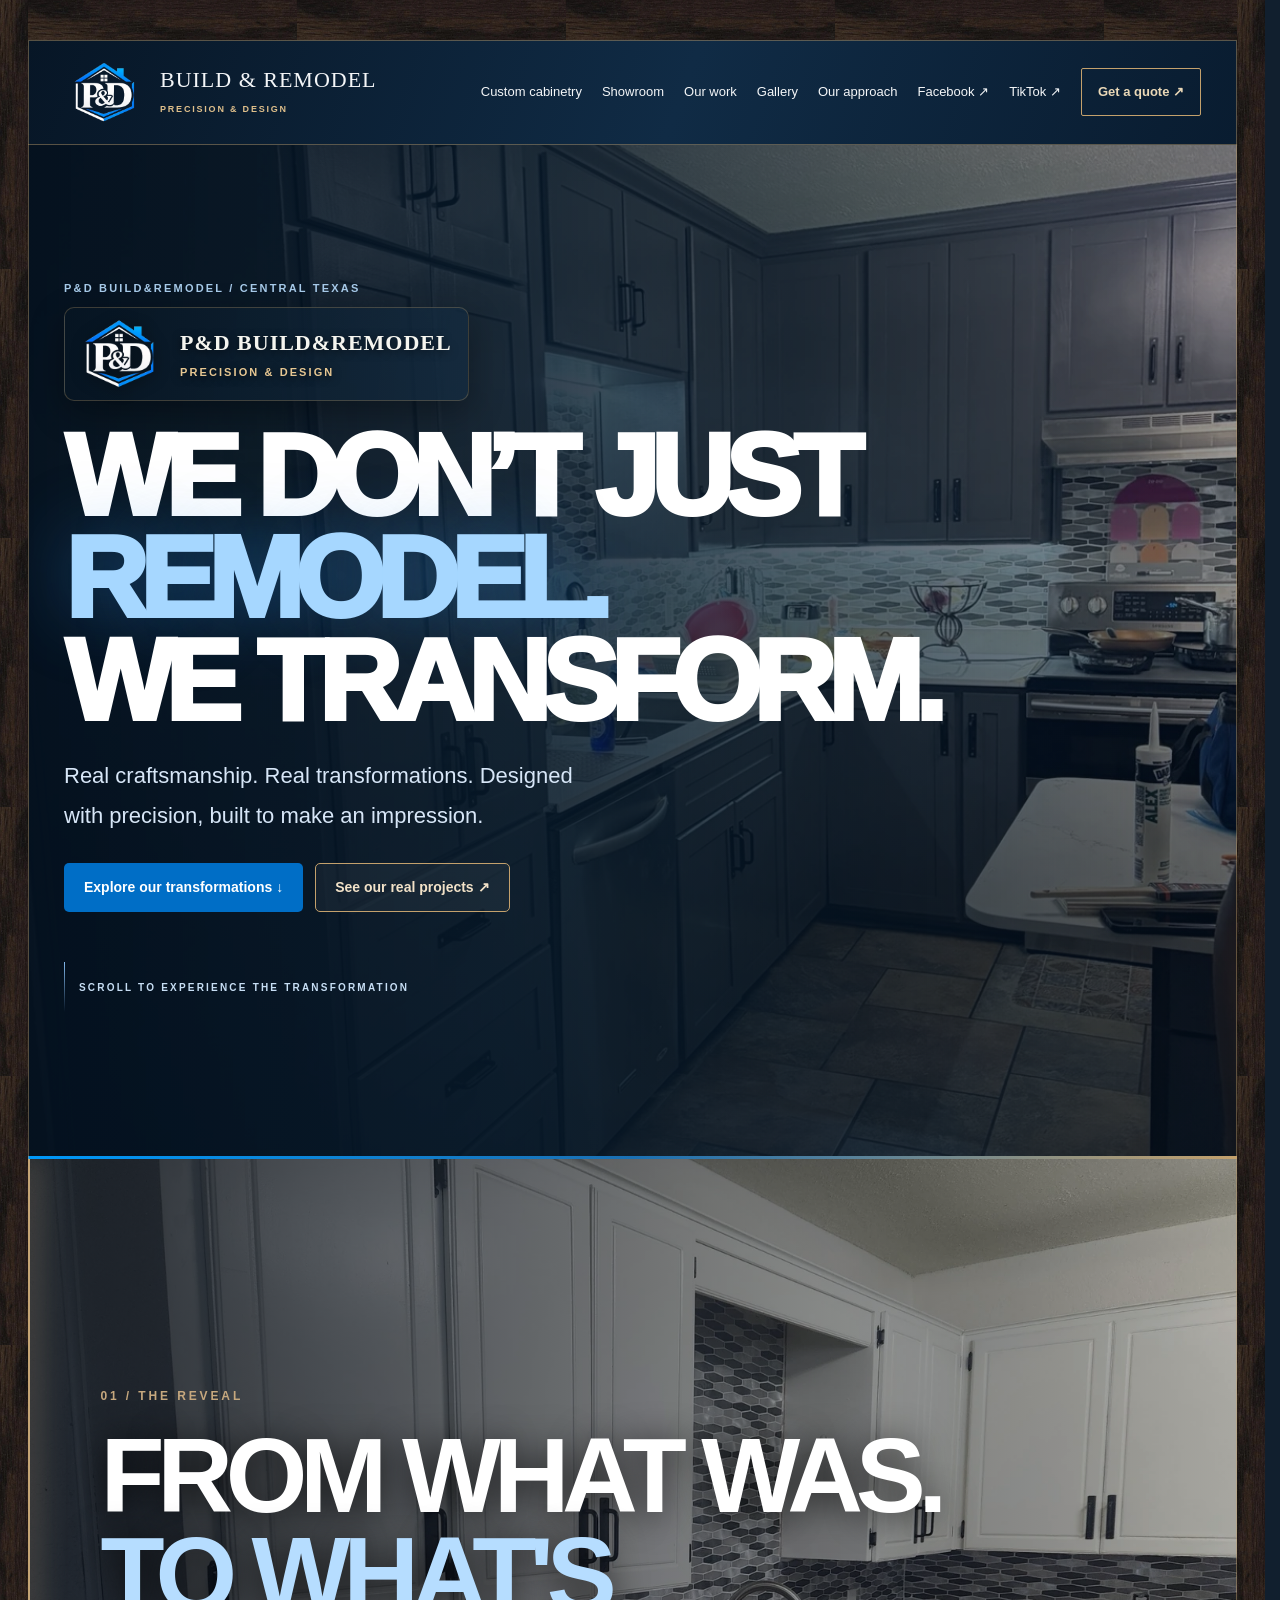
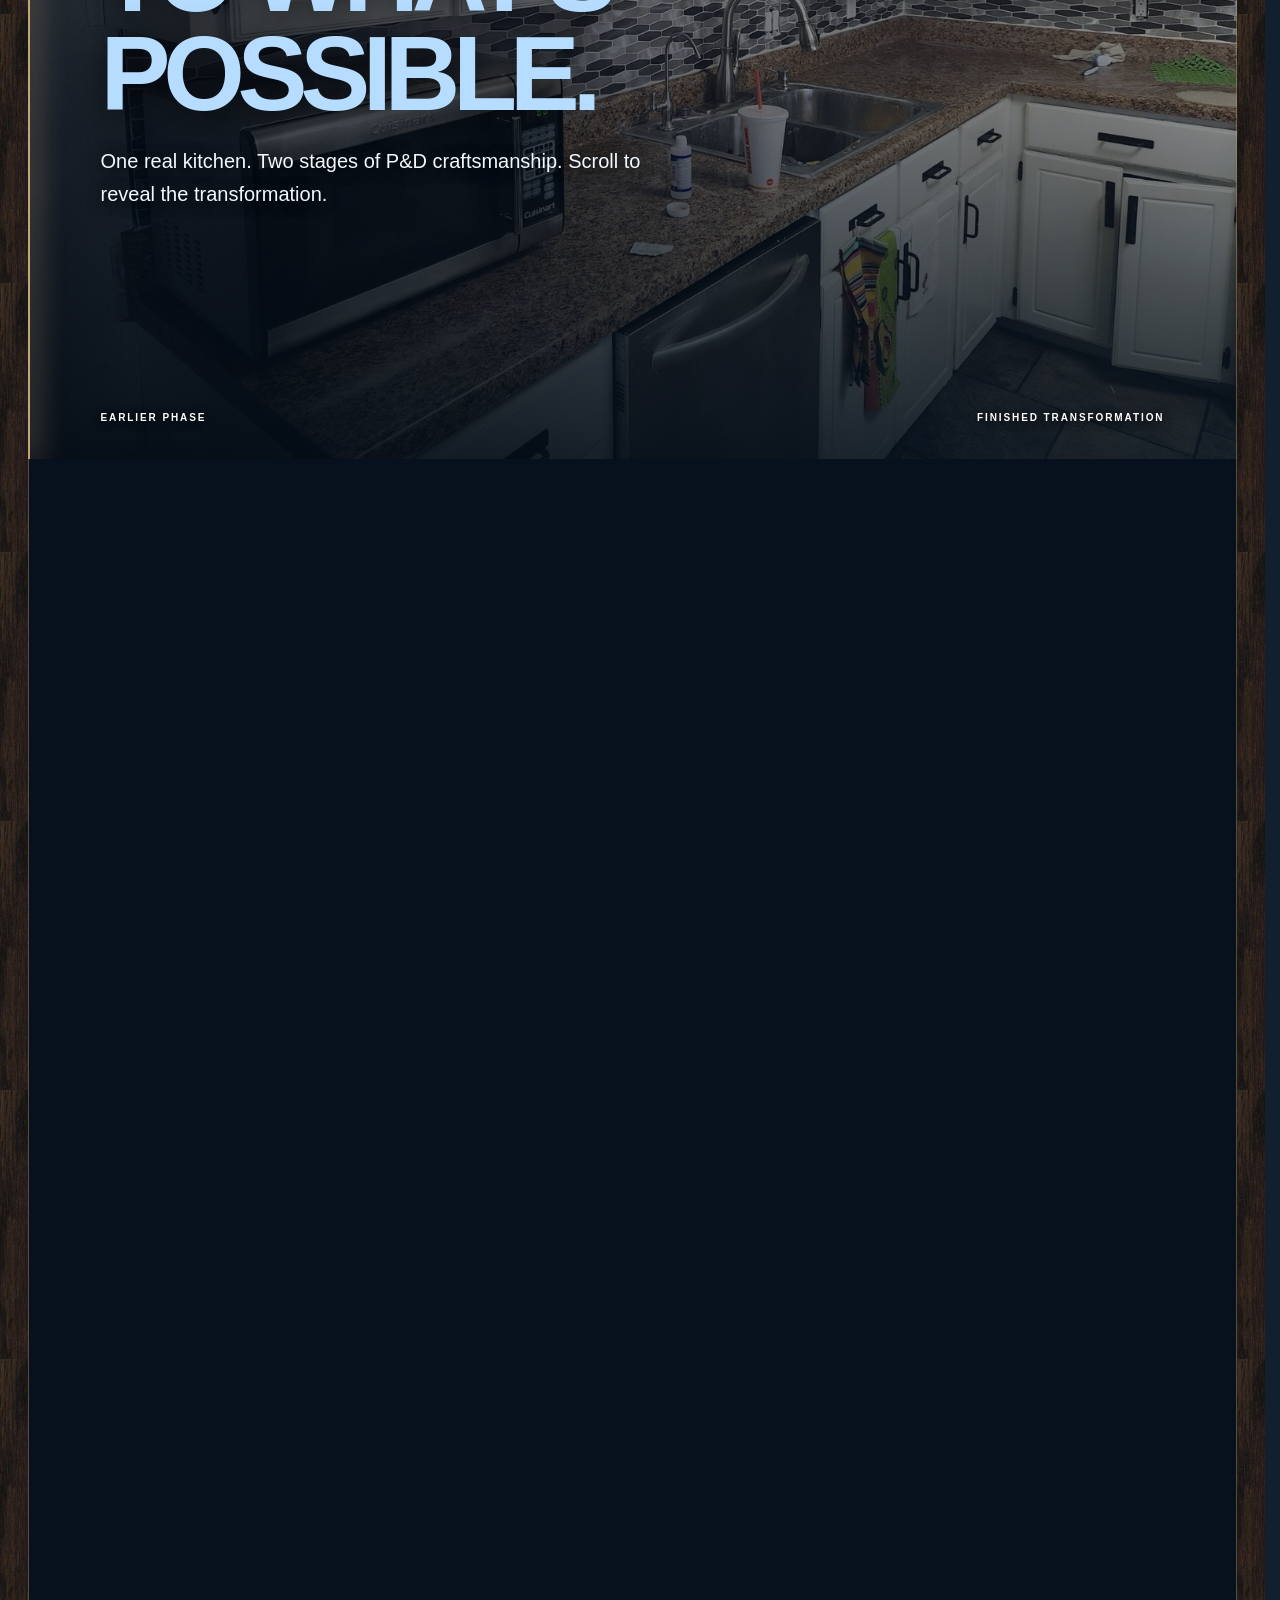
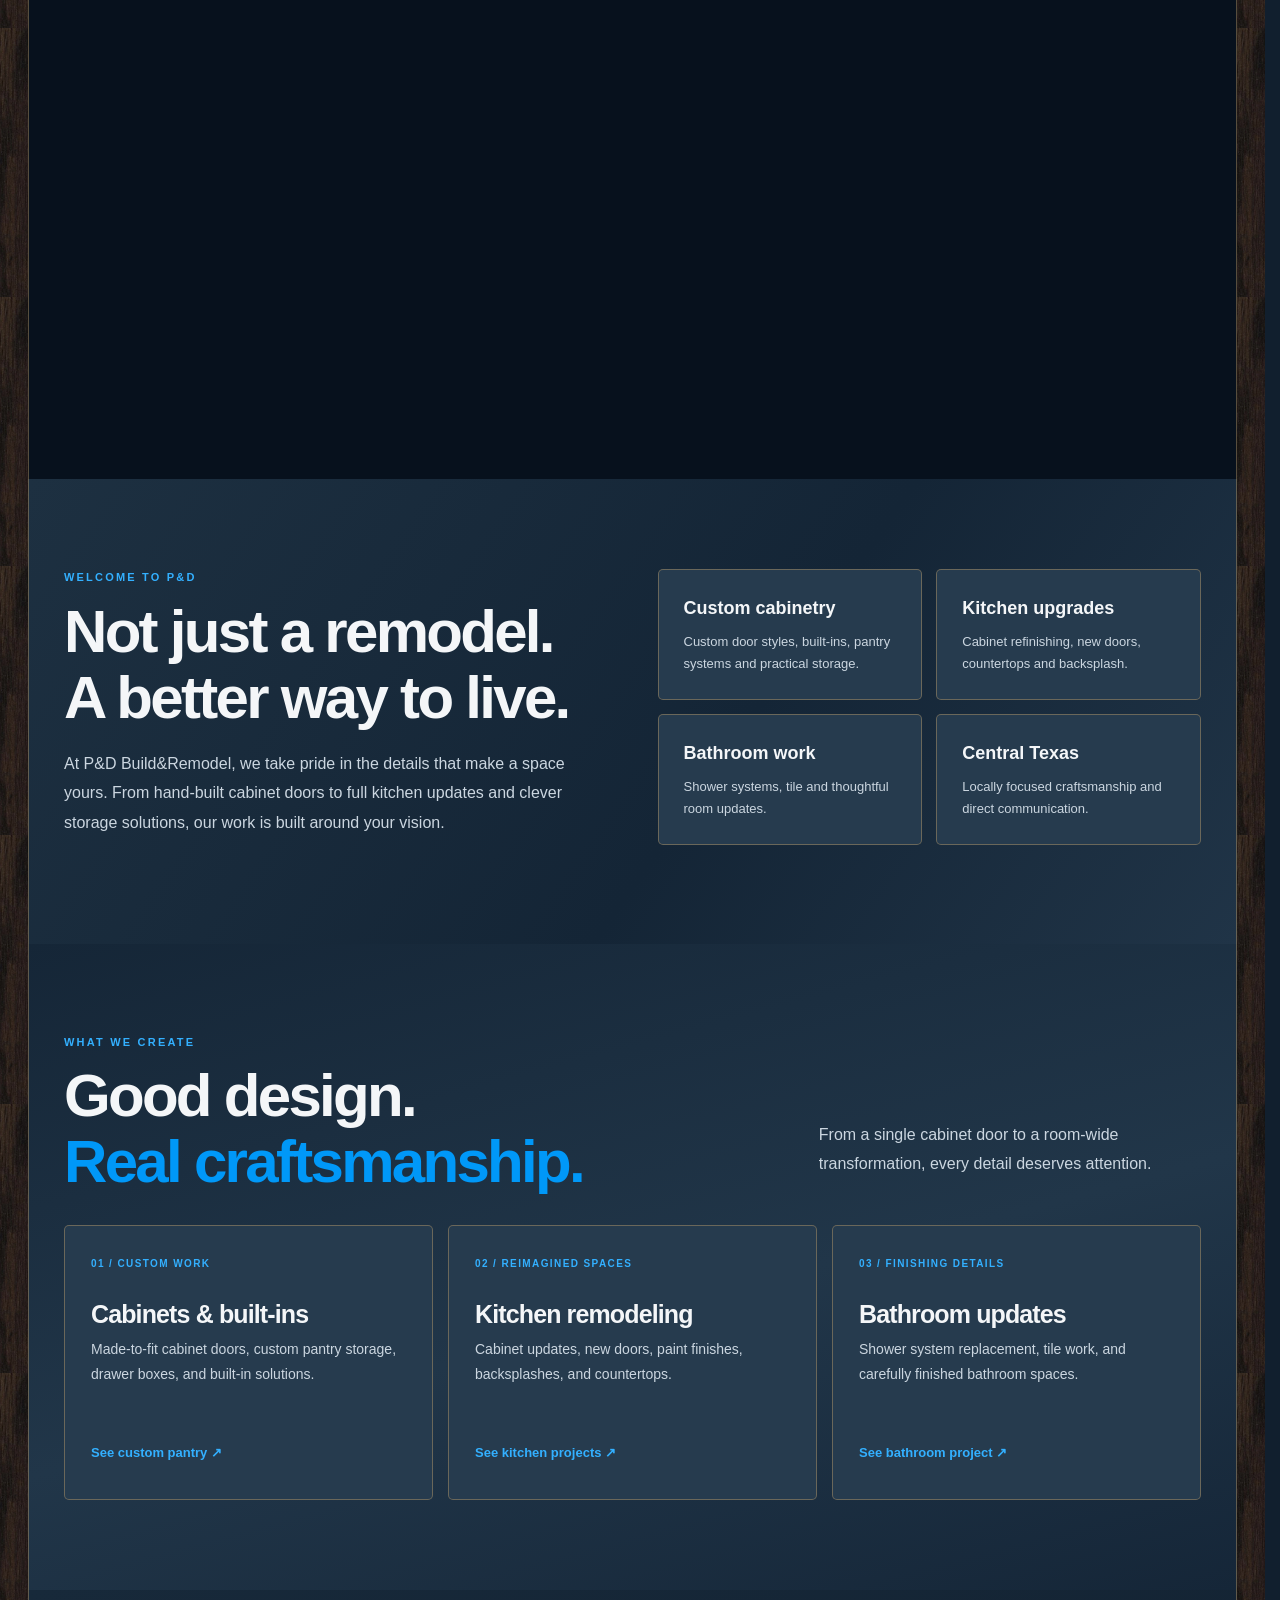
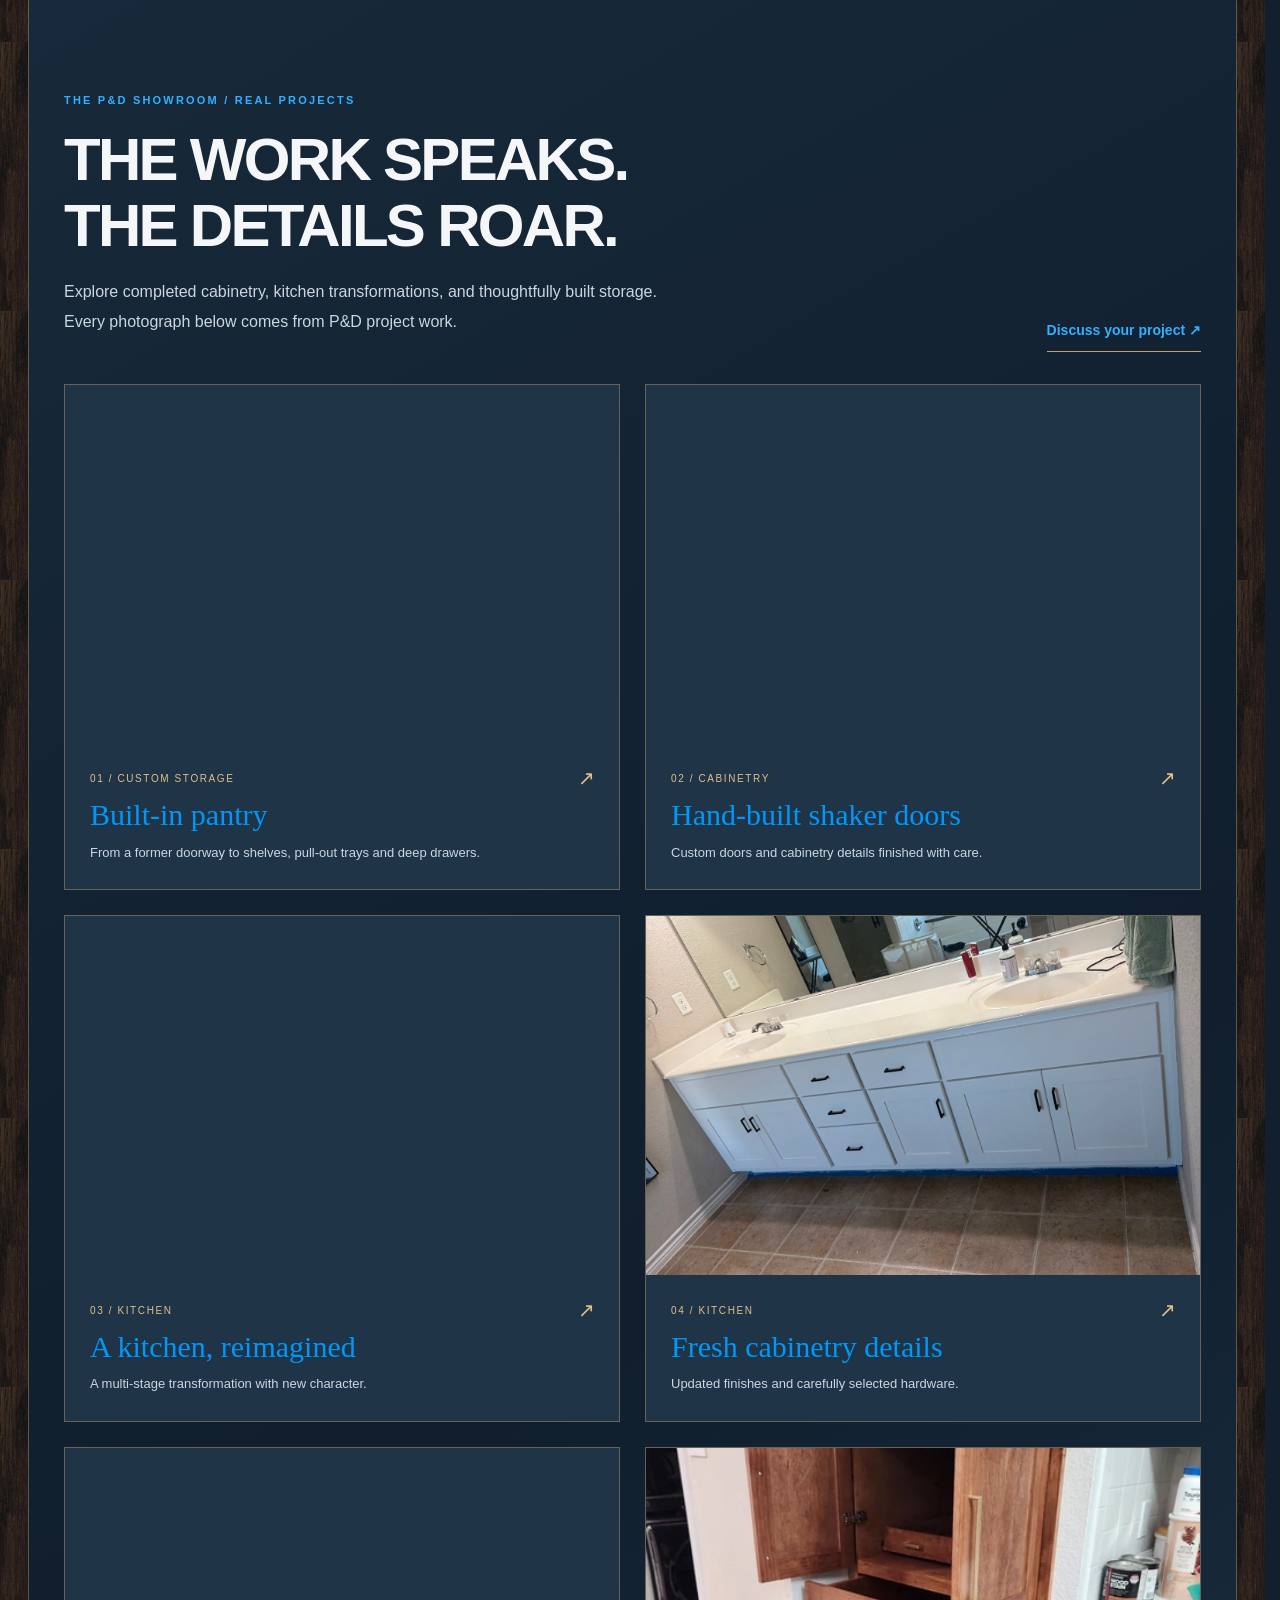
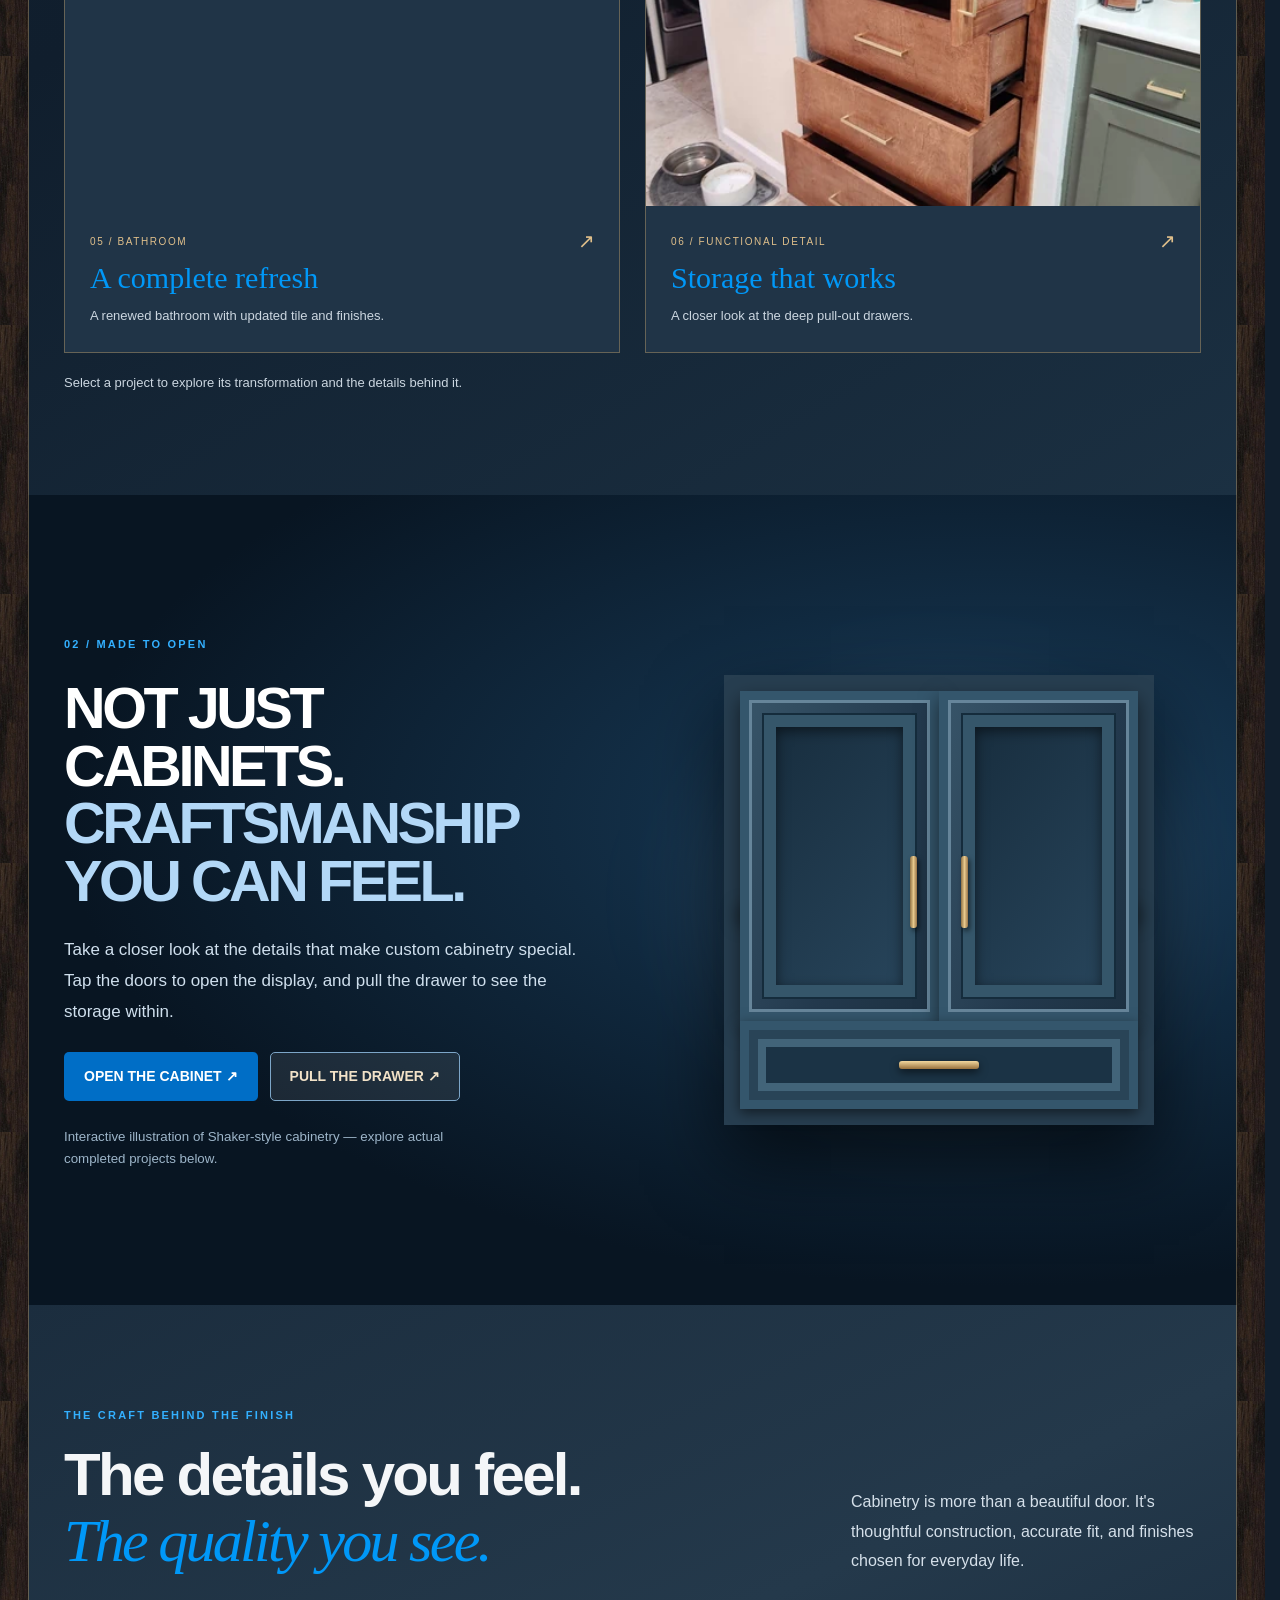
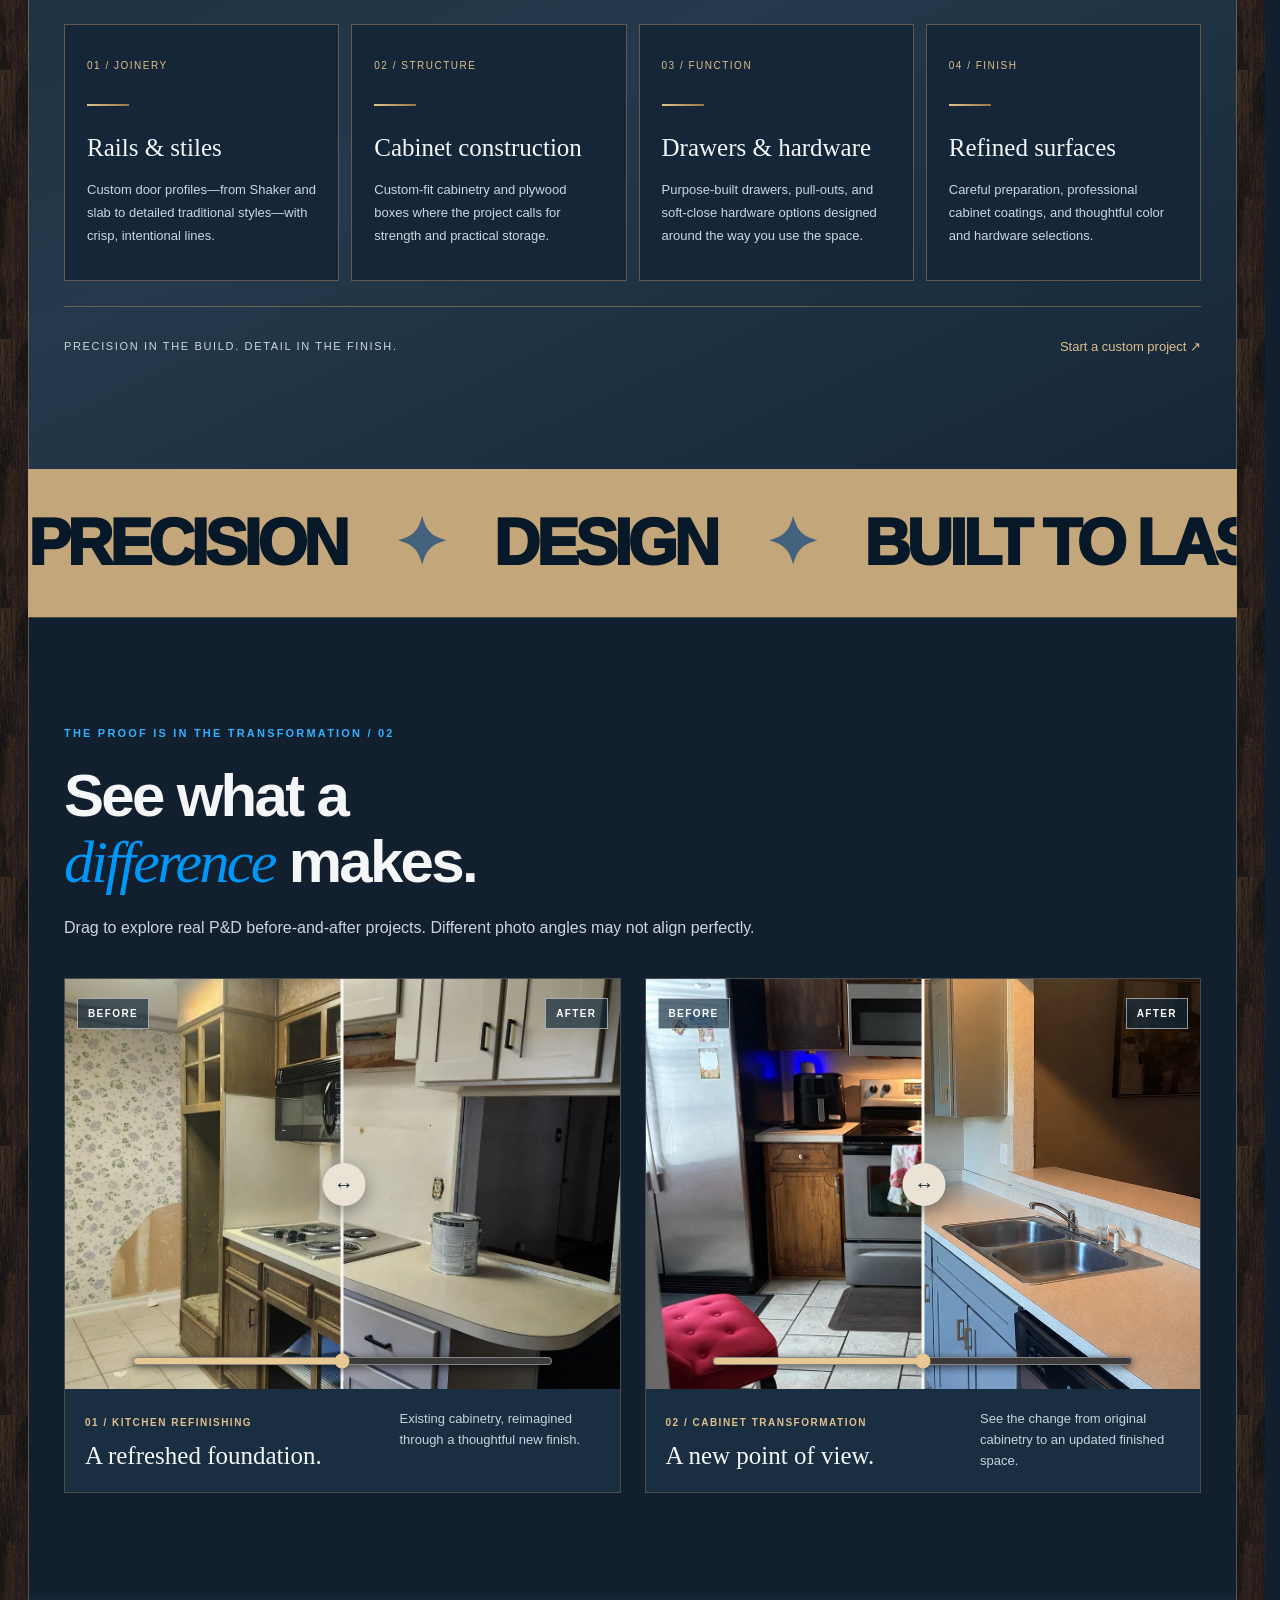
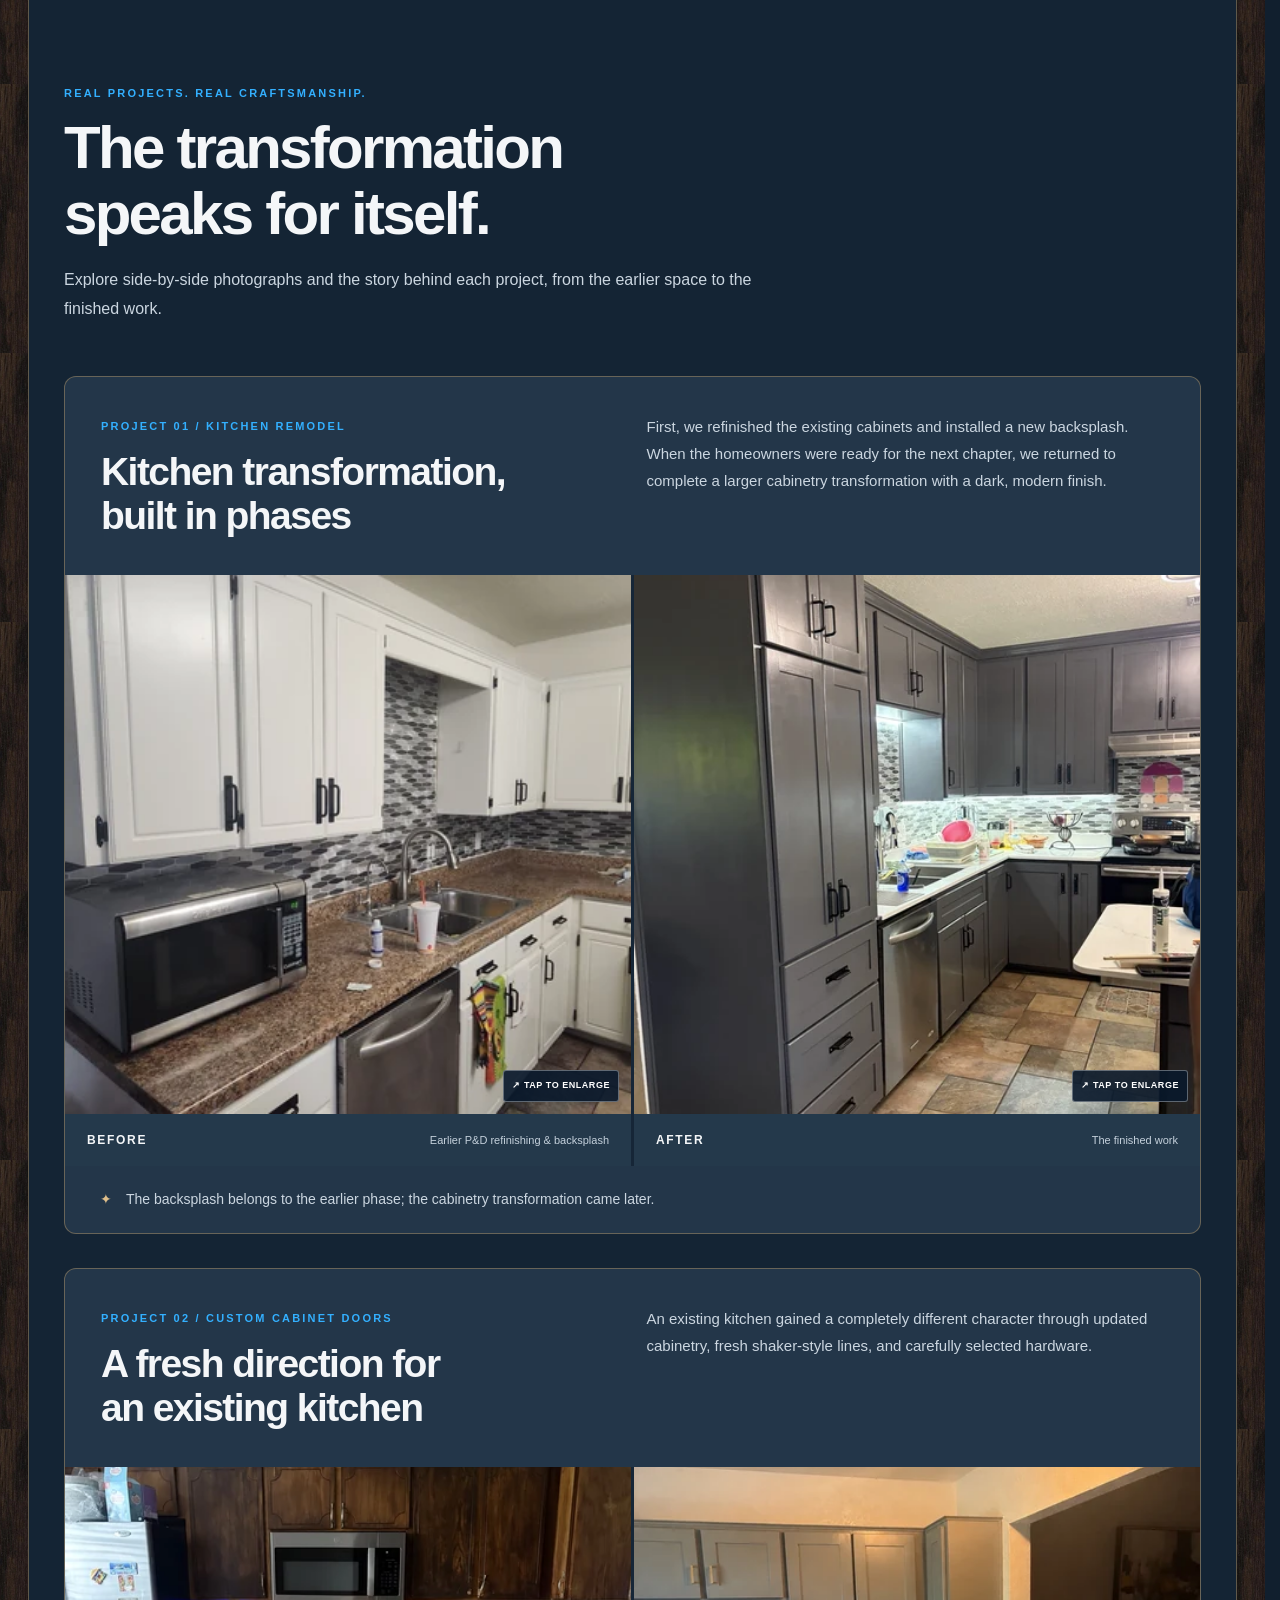
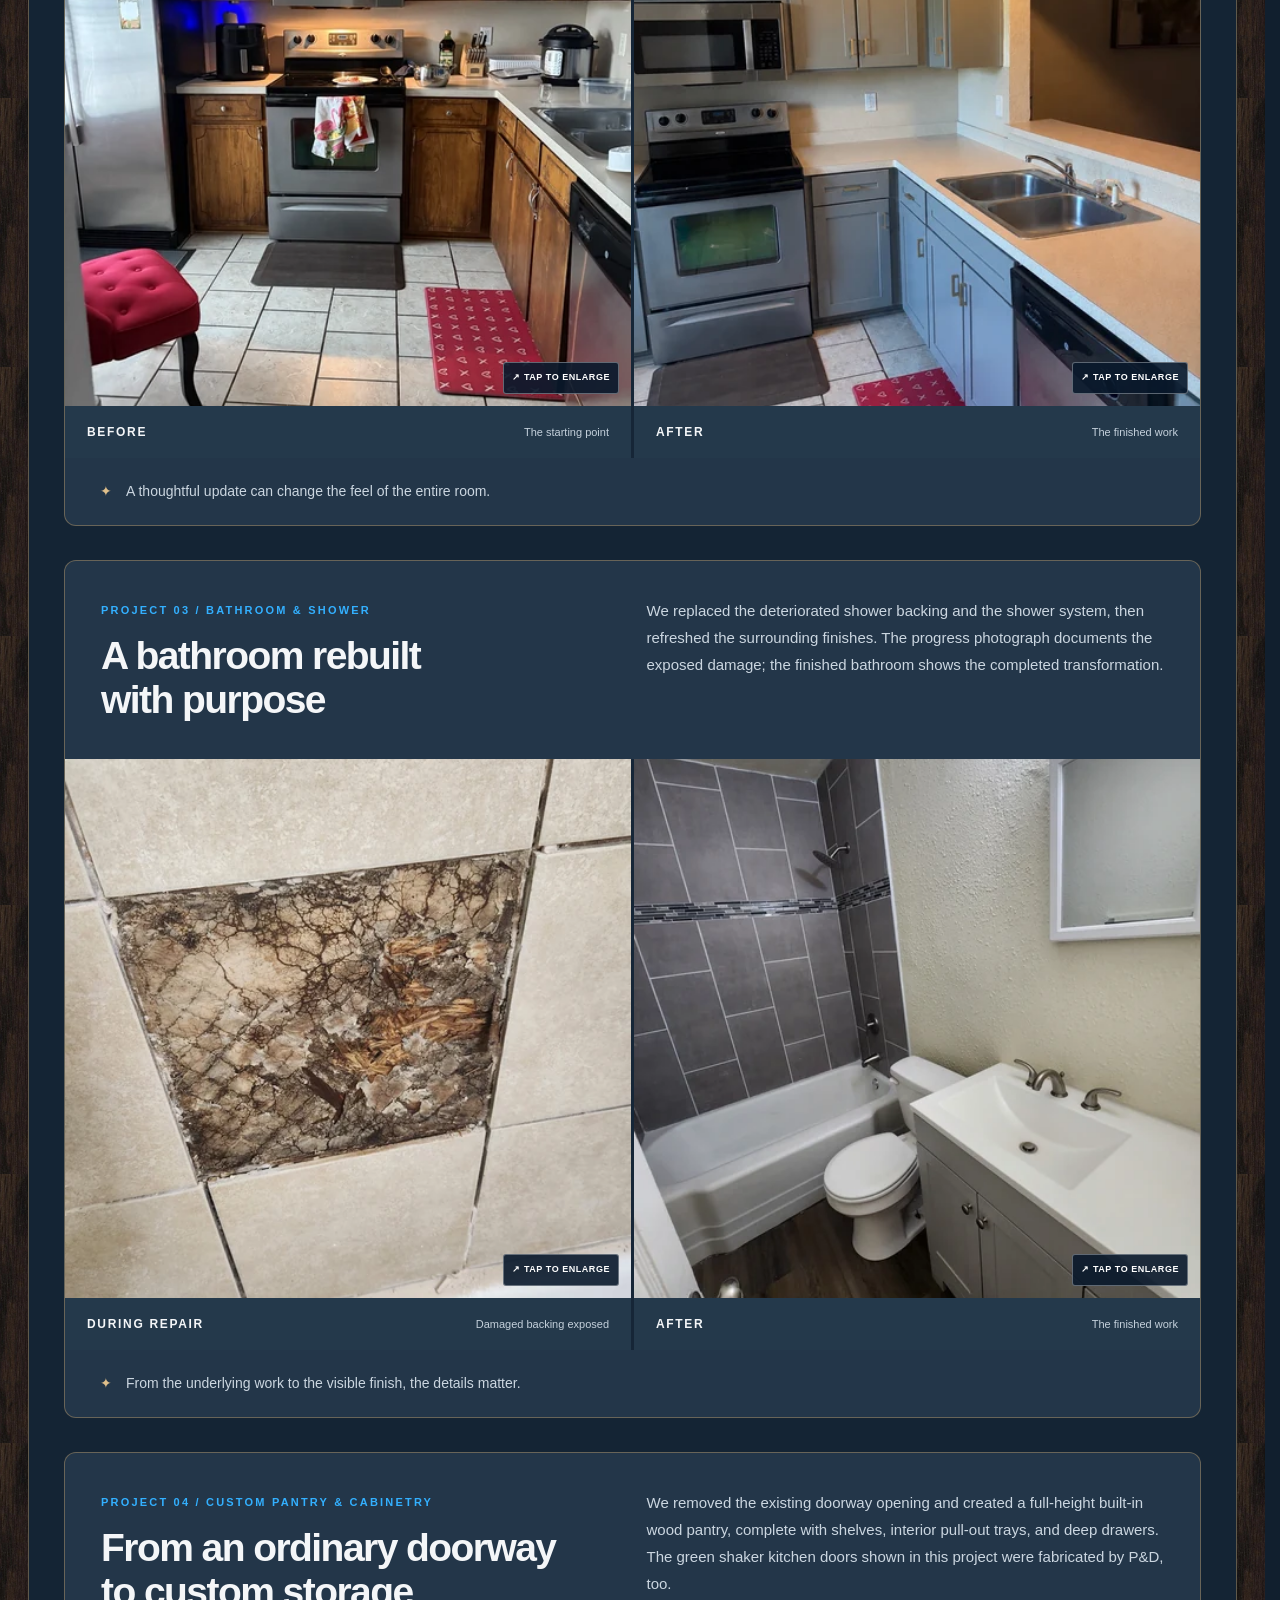
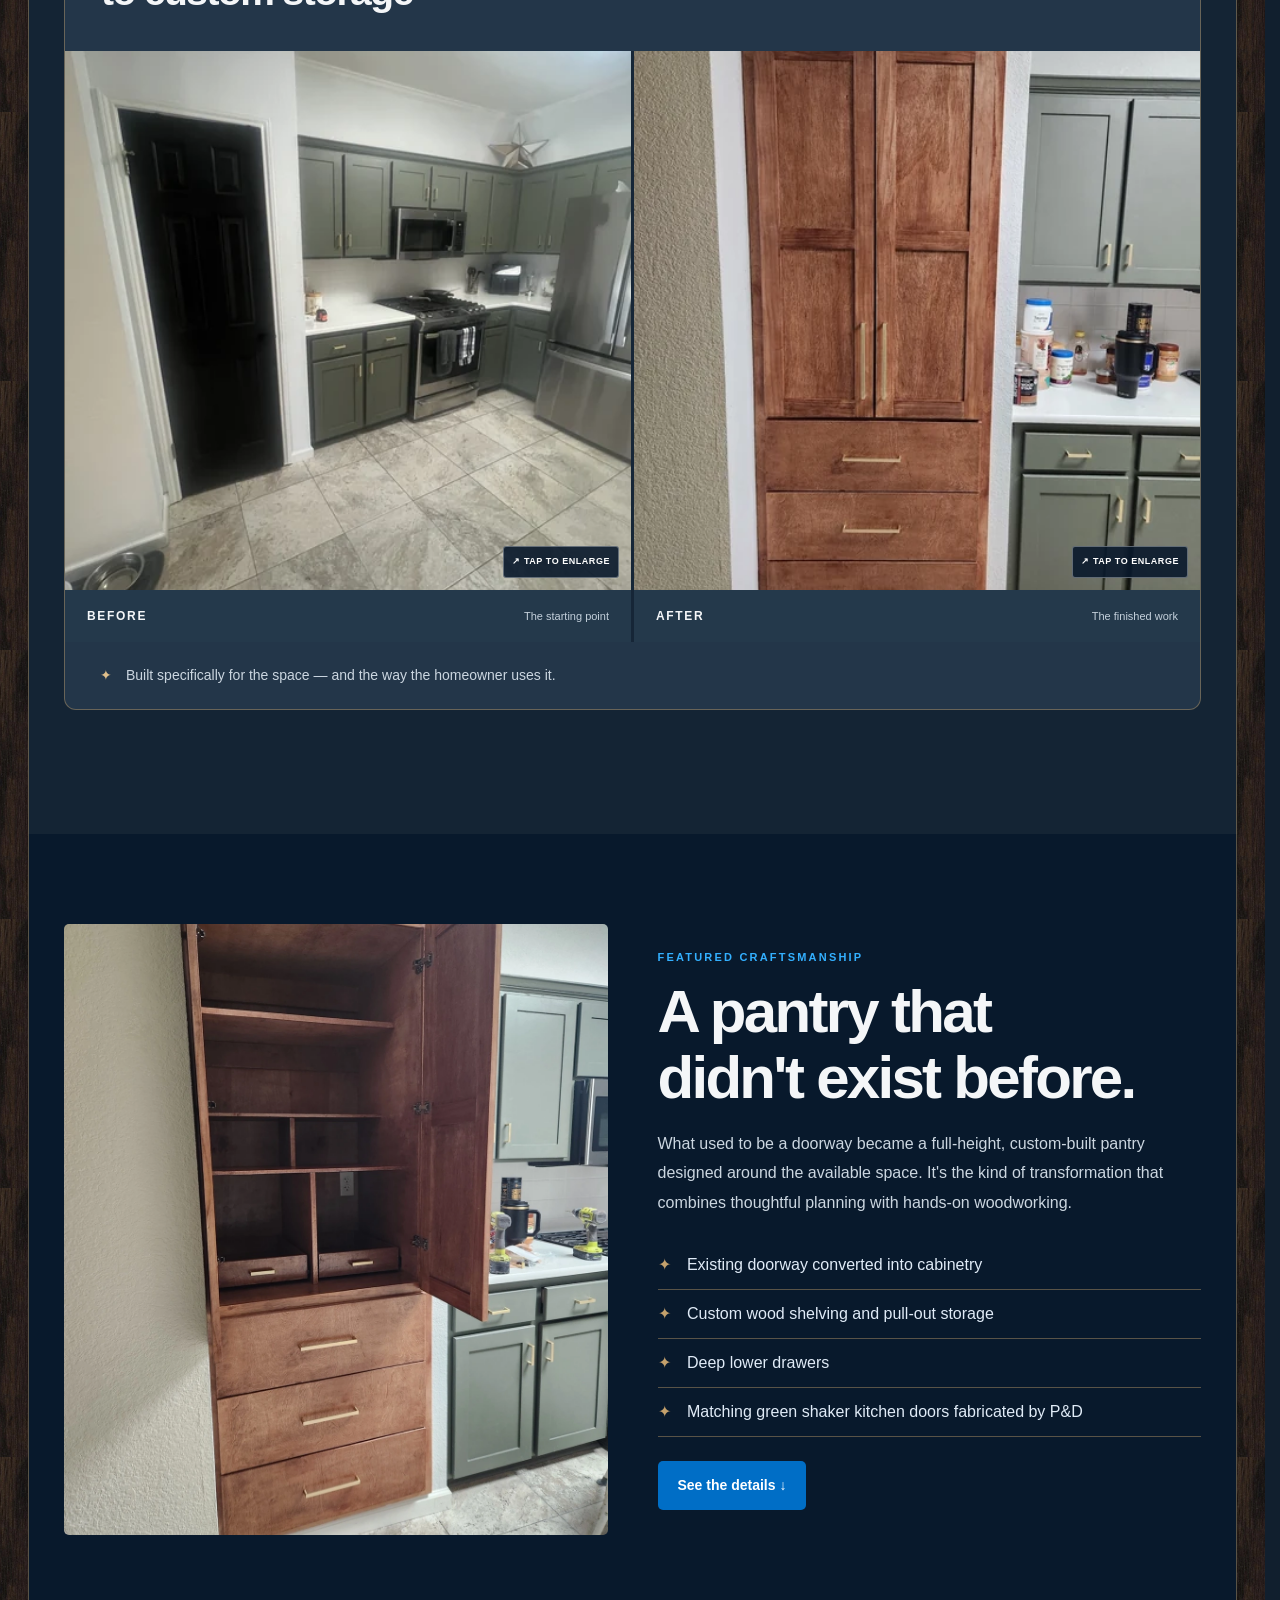
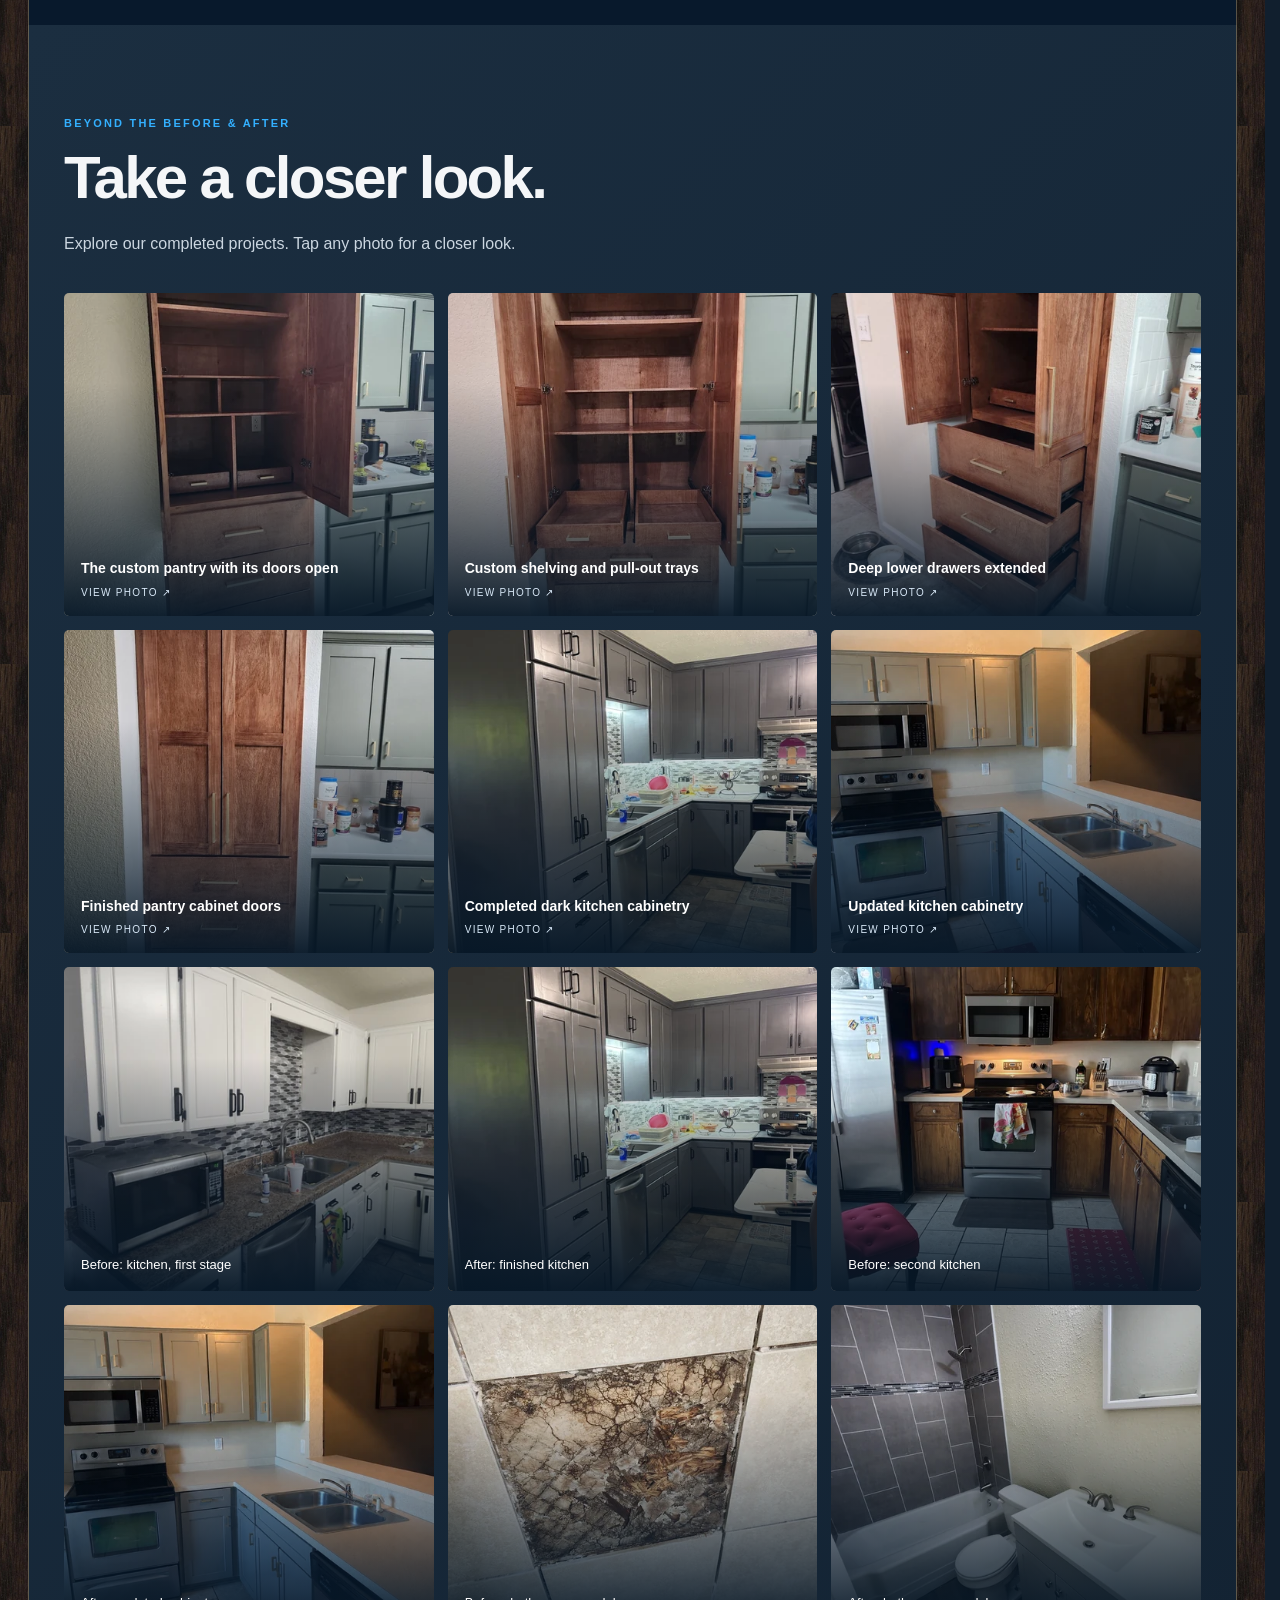
==== commit a76d9a5f: "Send project quote form directly through hosted backend with photo uploads" ====
--- a/index.html
+++ b/index.html
@@ -1026,7 +1026,14 @@
 </div>
 </div>
 </section>
-<section aria-labelledby="quote-title" class="quote-builder" id="quote-builder"><div class="container quote-layout"><div class="quote-intro"><span class="section-label">LET'S GET THE DETAILS RIGHT / 04</span><h2 class="section-title" id="quote-title">A great project starts with <em>a clear plan.</em></h2><p class="body-copy">Tell us what you have in mind. Your selections from the 3D studio are included automatically, and you can add measurements and inspiration.</p><div class="quote-points"><p>✓ Cabinetry, doors, kitchens &amp; remodeling</p><p>✓ Custom work tailored to your space</p><p>✓ Direct conversation with P&amp;D</p></div><div class="quote-side-photo"><img alt="Real P&amp;D custom pantry built-in cabinetry" loading="lazy" src="assets/pantry-open.webp"/></div></div><form class="quote-form" id="pd-quote-form"><div class="quote-form-top"><span>YOUR PROJECT BRIEF</span><span>01—04</span></div><div class="quote-fieldrow"><label>YOUR NAME <input autocomplete="name" maxlength="100" name="name" placeholder="Your full name" required="" type="text"/></label><label>EMAIL <input autocomplete="email" maxlength="200" name="email" placeholder="you@example.com" required="" type="email"/></label></div><div class="quote-fieldrow"><label>PHONE <input autocomplete="tel" maxlength="40" name="phone" placeholder="(254) 555-0100" type="tel"/></label><label>PROJECT ZIP CODE <input inputmode="numeric" maxlength="5" name="zip" pattern="[0-9]{5}" placeholder="76541" required="" title="Enter a 5-digit ZIP code" type="text"/></label></div><label>WHAT KIND OF PROJECT?<select name="project" required=""><option value="Custom cabinetry and cabinet doors">Custom cabinetry / doors</option><option value="Kitchen remodel">Kitchen remodel</option><option value="Bathroom remodel">Bathroom remodel</option><option value="Countertops and backsplash">Countertops &amp; backsplash</option><option value="Other remodeling">Other remodeling</option></select></label><label>YOUR GOALS, APPROXIMATE DIMENSIONS &amp; TIMELINE<textarea maxlength="3000" minlength="10" name="details" placeholder="Tell us about your project, existing space, measurements, timeline and anything else we should know..." required="" rows="5"></textarea></label><label>INSPIRATION PHOTO (OPTIONAL)<input accept="image/*" id="quote-photo" multiple="" name="photos" type="file"/><small>Photos are not uploaded here. Attach them manually to the email draft when it opens.</small></label><label class="quote-consent"><input name="consent" required="" type="checkbox"/><span>I'm happy for P&amp;D Build&amp;Remodel to contact me about this inquiry.</span></label><div class="quote-design-data" id="quote-design-data"><strong>3D studio design</strong><span id="quote-design-value">No design added yet. You're welcome to submit without one.</span></div><button class="button quote-submit" type="submit">OPEN MY EMAIL WITH PROJECT DETAILS ↗</button><p aria-live="polite" class="quote-note" id="quote-status">We'll prepare a complete email draft for you to review and send. This static website doesn't collect or transmit your information automatically.</p></form></div></section>
+<section aria-labelledby="quote-title" class="quote-builder" id="quote-builder"><div class="container quote-layout"><div class="quote-intro"><span class="section-label">LET'S GET THE DETAILS RIGHT / 04</span><h2 class="section-title" id="quote-title">A great project starts with <em>a clear plan.</em></h2><p class="body-copy">Tell us what you have in mind. Add project details, approximate measurements and inspiration photos. We’ll review your request and follow up directly.</p><div class="quote-points"><p>✓ Cabinetry, doors, kitchens &amp; remodeling</p><p>✓ Custom work tailored to your space</p><p>✓ Direct conversation with P&amp;D</p></div><div class="quote-side-photo"><img alt="Real P&amp;D custom pantry built-in cabinetry" loading="lazy" src="assets/pantry-open.webp"/></div></div><form class="quote-form" id="pd-quote-form" action="https://formsubmit.co/info@pdbuildremodel.com" method="POST" enctype="multipart/form-data" accept-charset="UTF-8">
+<input type="hidden" name="_subject" value="New P&D Build&Remodel Website Project Inquiry"/>
+<input type="hidden" name="_next" value="https://pd-buildremodel.com/thank-you.html"/>
+<input type="hidden" name="_template" value="table"/>
+<input type="hidden" name="_captcha" value="true"/>
+<input name="_honey" type="text" tabindex="-1" autocomplete="off" style="display:none" aria-hidden="true"/><div class="quote-form-top"><span>YOUR PROJECT BRIEF</span><span>01—04</span></div><div class="quote-fieldrow"><label>YOUR NAME <input autocomplete="name" maxlength="100" name="name" placeholder="Your full name" required="" type="text"/></label><label>EMAIL <input autocomplete="email" maxlength="200" name="email" placeholder="you@example.com" required="" type="email"/></label></div><div class="quote-fieldrow"><label>PHONE <input autocomplete="tel" maxlength="40" name="phone" placeholder="(254) 535-7623" type="tel"/></label><label>PROJECT ZIP CODE <input inputmode="numeric" maxlength="5" name="zip" pattern="[0-9]{5}" placeholder="76541" required="" title="Enter a 5-digit ZIP code" type="text"/></label></div><label>WHAT KIND OF PROJECT?<select name="project" required=""><option value="Custom cabinetry and cabinet doors">Custom cabinetry / doors</option><option value="Kitchen remodel">Kitchen remodel</option><option value="Bathroom remodel">Bathroom remodel</option><option value="Countertops and backsplash">Countertops &amp; backsplash</option><option value="Other remodeling">Other remodeling</option></select></label><label>YOUR GOALS, APPROXIMATE DIMENSIONS &amp; TIMELINE<textarea maxlength="3000" minlength="10" name="details" placeholder="Tell us about your project, existing space, measurements, timeline and anything else we should know..." required="" rows="5"></textarea></label><label>INSPIRATION PHOTOS (OPTIONAL)<input accept="image/png,image/jpeg,image/webp" id="quote-photo" multiple="" name="attachment" type="file"/><small>Upload photos directly with your request (10 MB total maximum). Or send additional photos by text.</small></label><label class="quote-consent"><input name="consent" required="" type="checkbox"/><span>I'm happy for P&amp;D Build&amp;Remodel to contact me about this inquiry.</span></label><button class="button quote-submit" type="submit">SEND MY PROJECT REQUEST ↗</button>
+<p aria-live="polite" class="quote-note" id="quote-status">Submit your project details securely using our form service. A quick security check may appear. You’ll see a confirmation when the request is submitted.</p>
+<p class="quote-note">Prefer to contact us directly? <a href="sms:+12545357623">Text (254) 535-7623</a> or <a href="mailto:info@pdbuildremodel.com?subject=Project%20Quote%20Request">email info@pdbuildremodel.com</a>.</p></form></div></section>
 <section class="contact" id="contact">
 <div class="container">
 <div class="eyebrow">
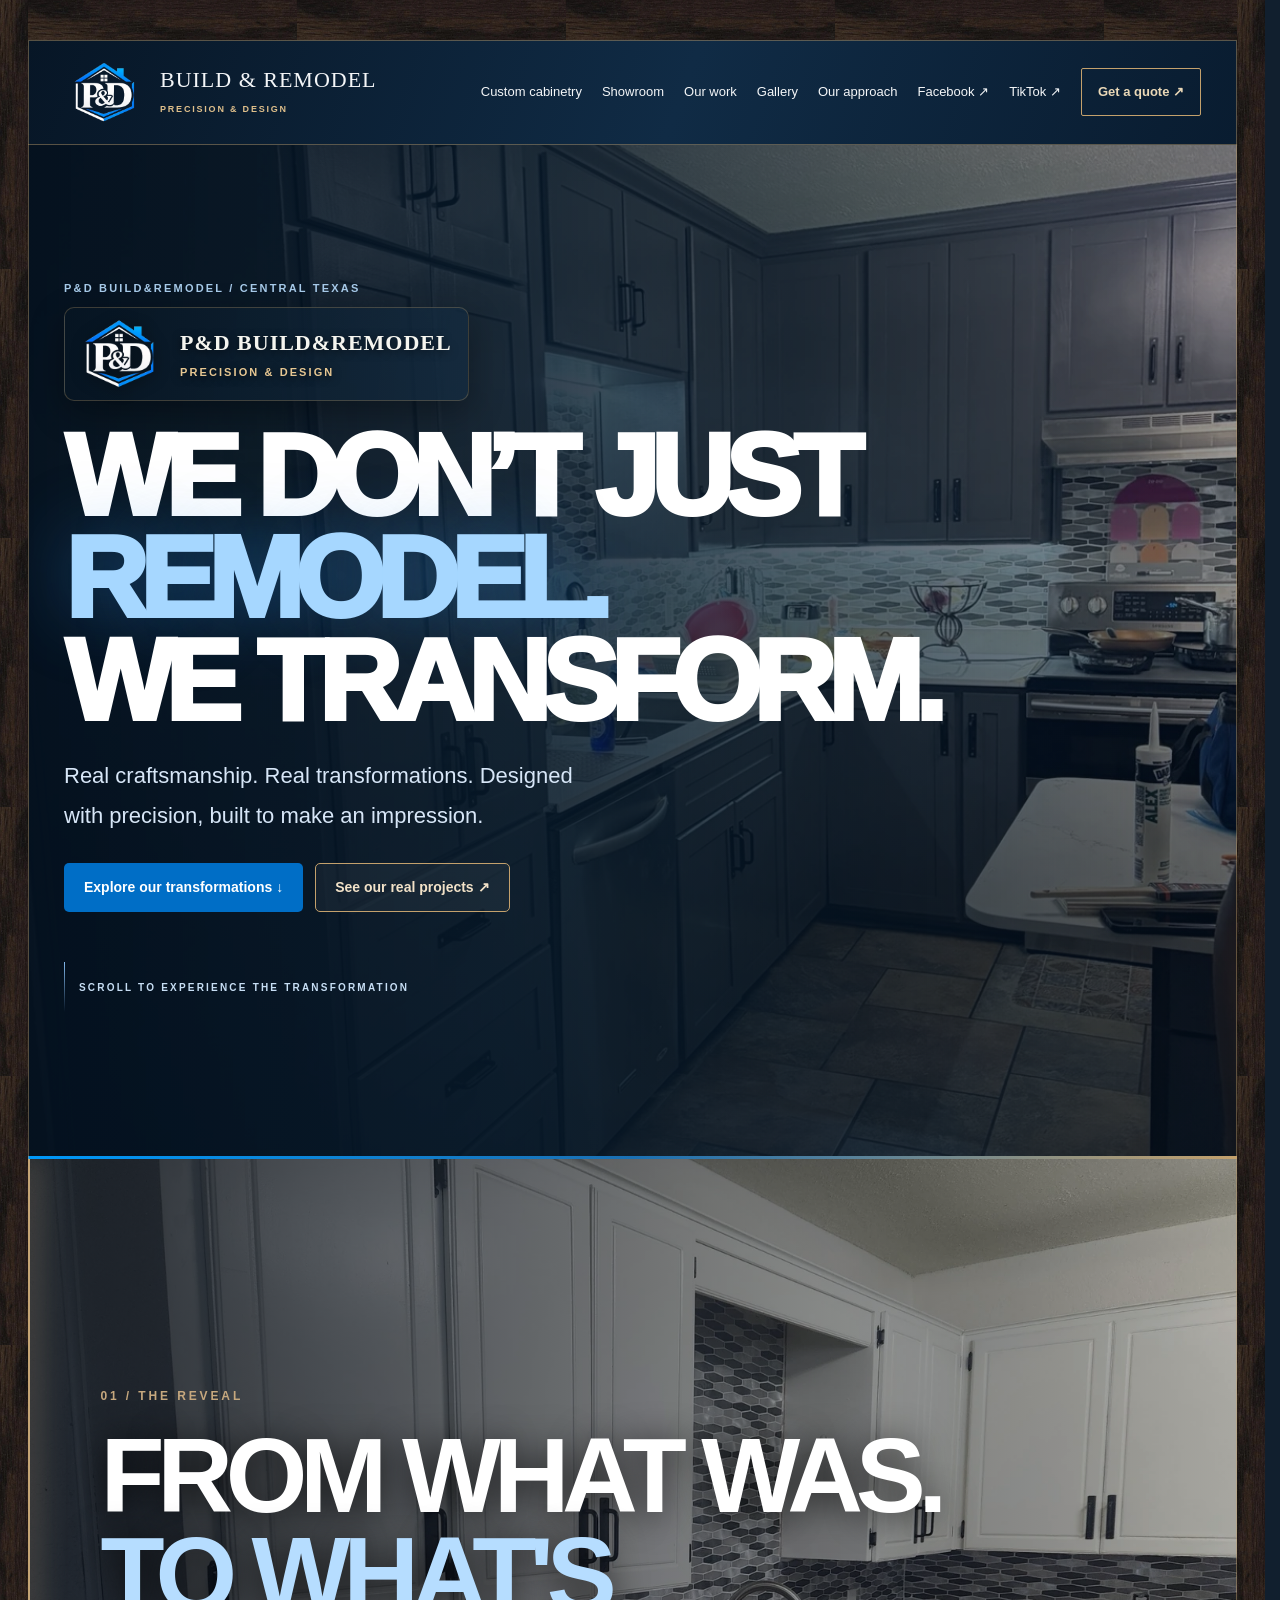
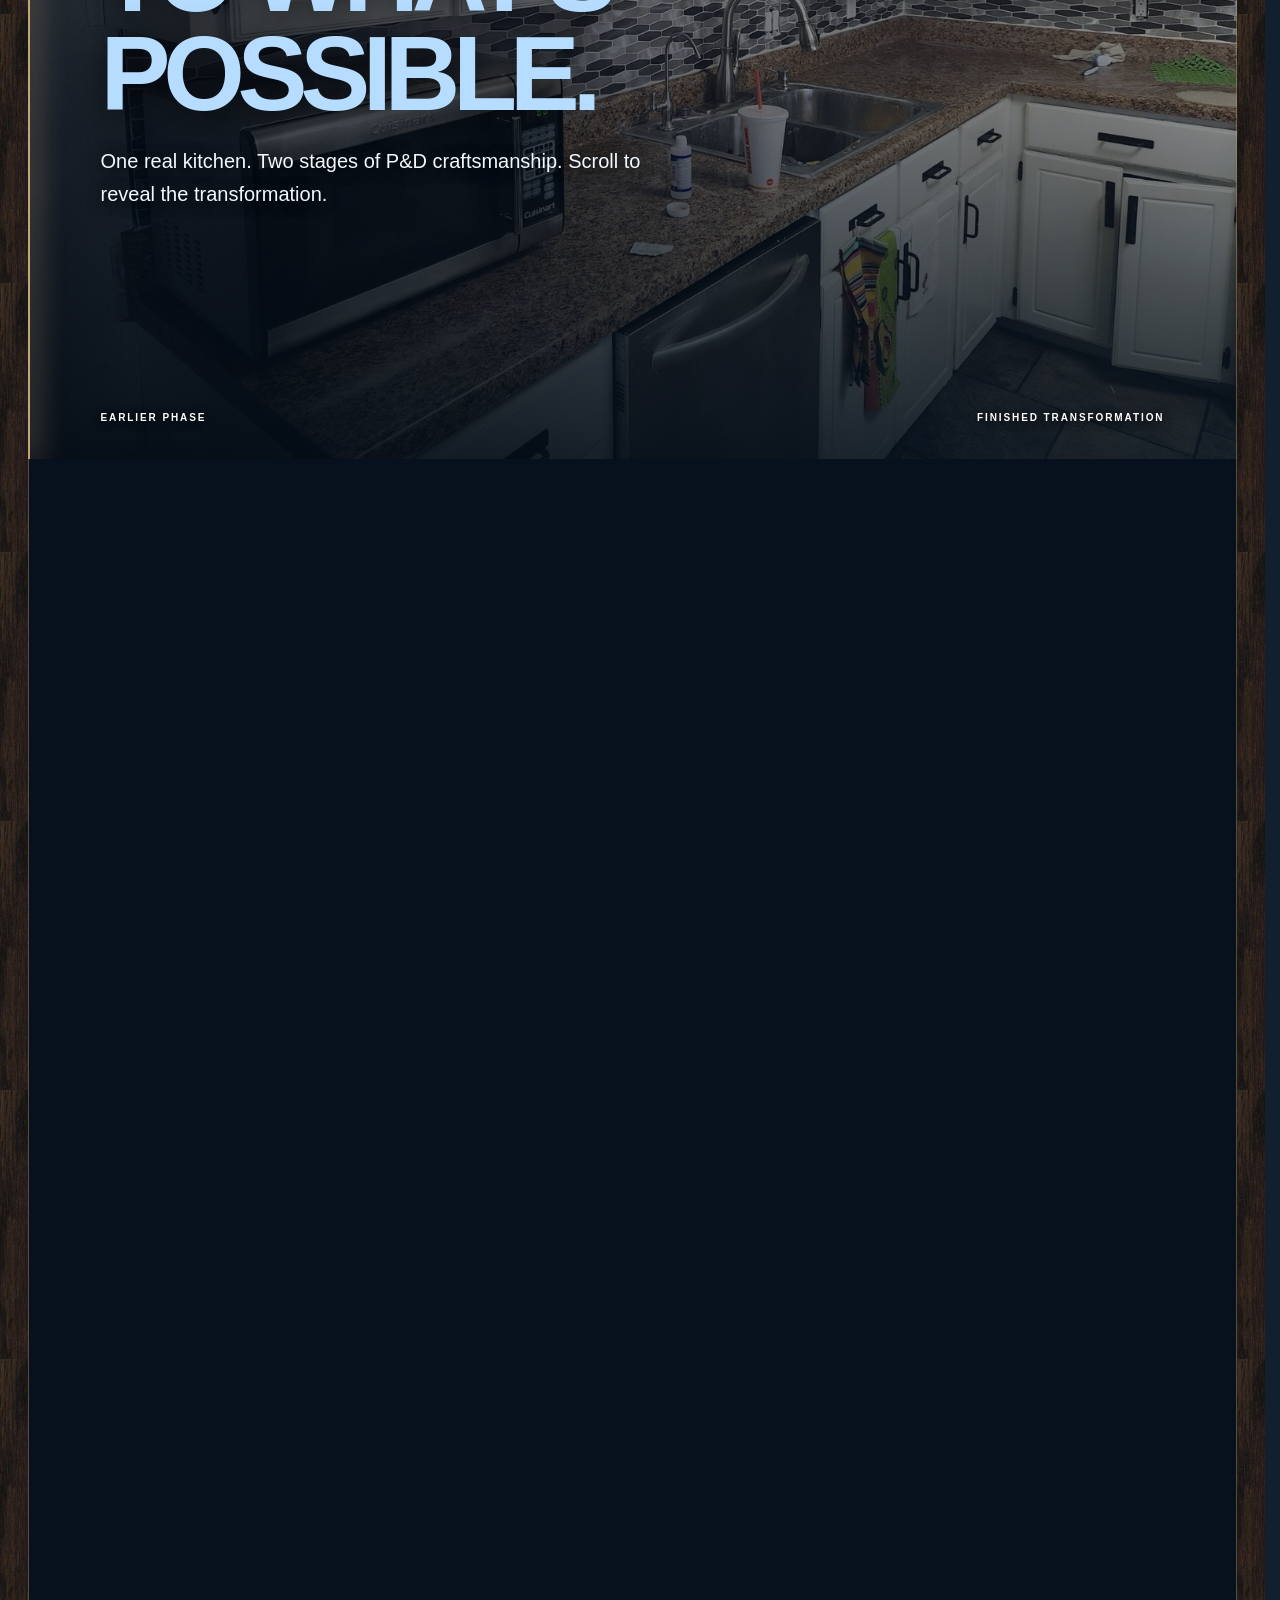
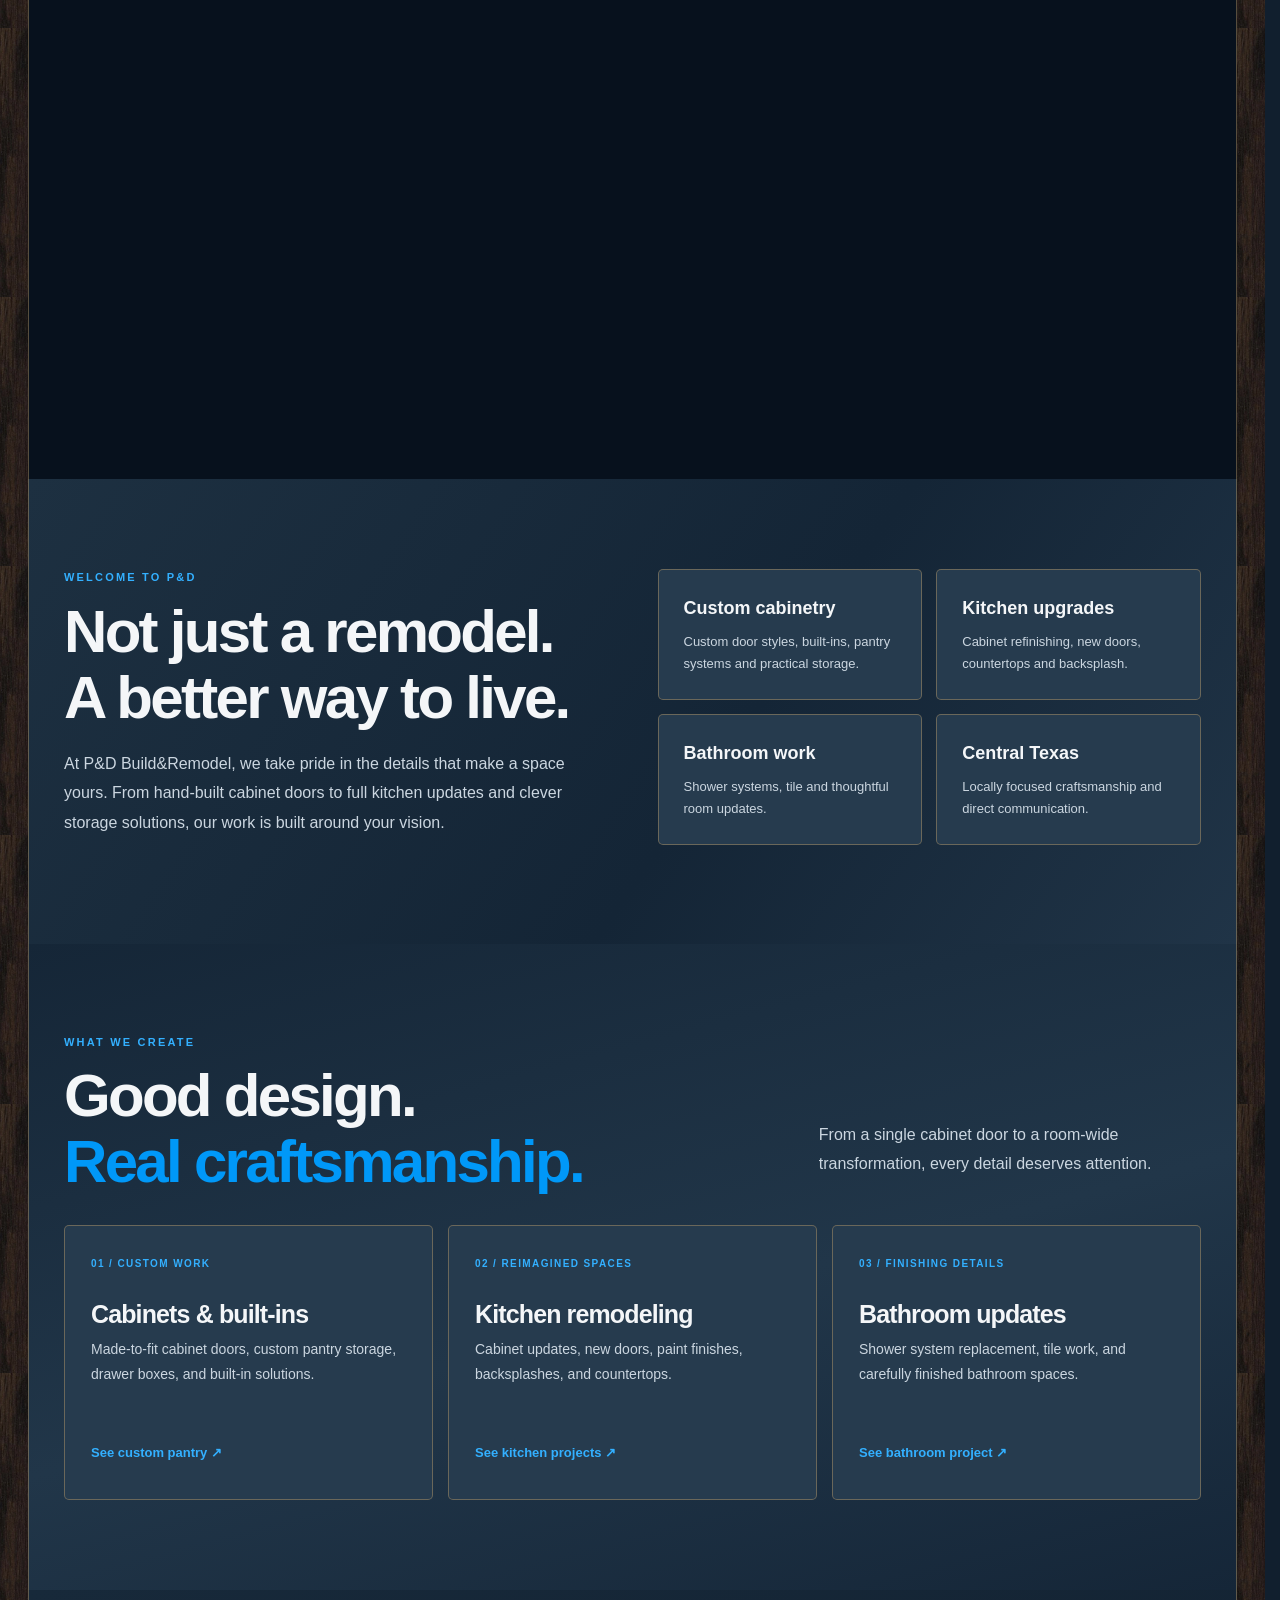
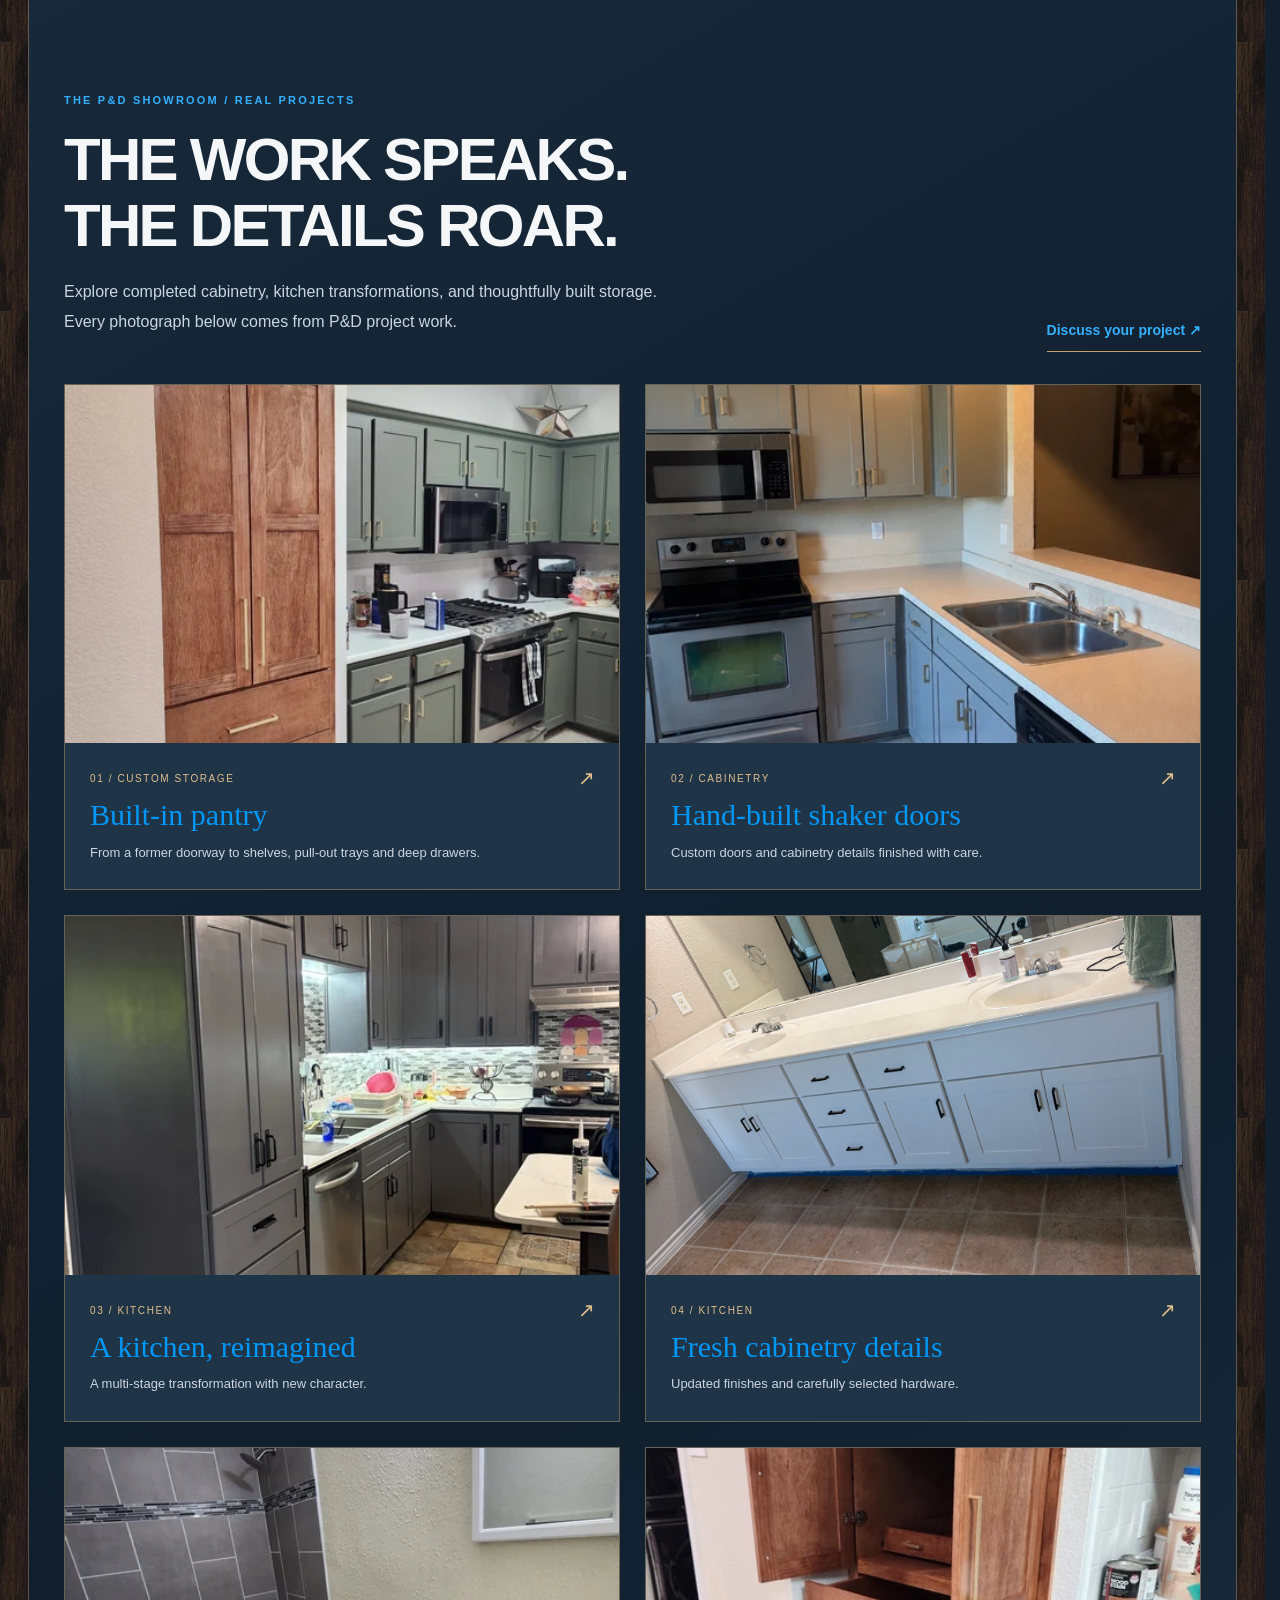
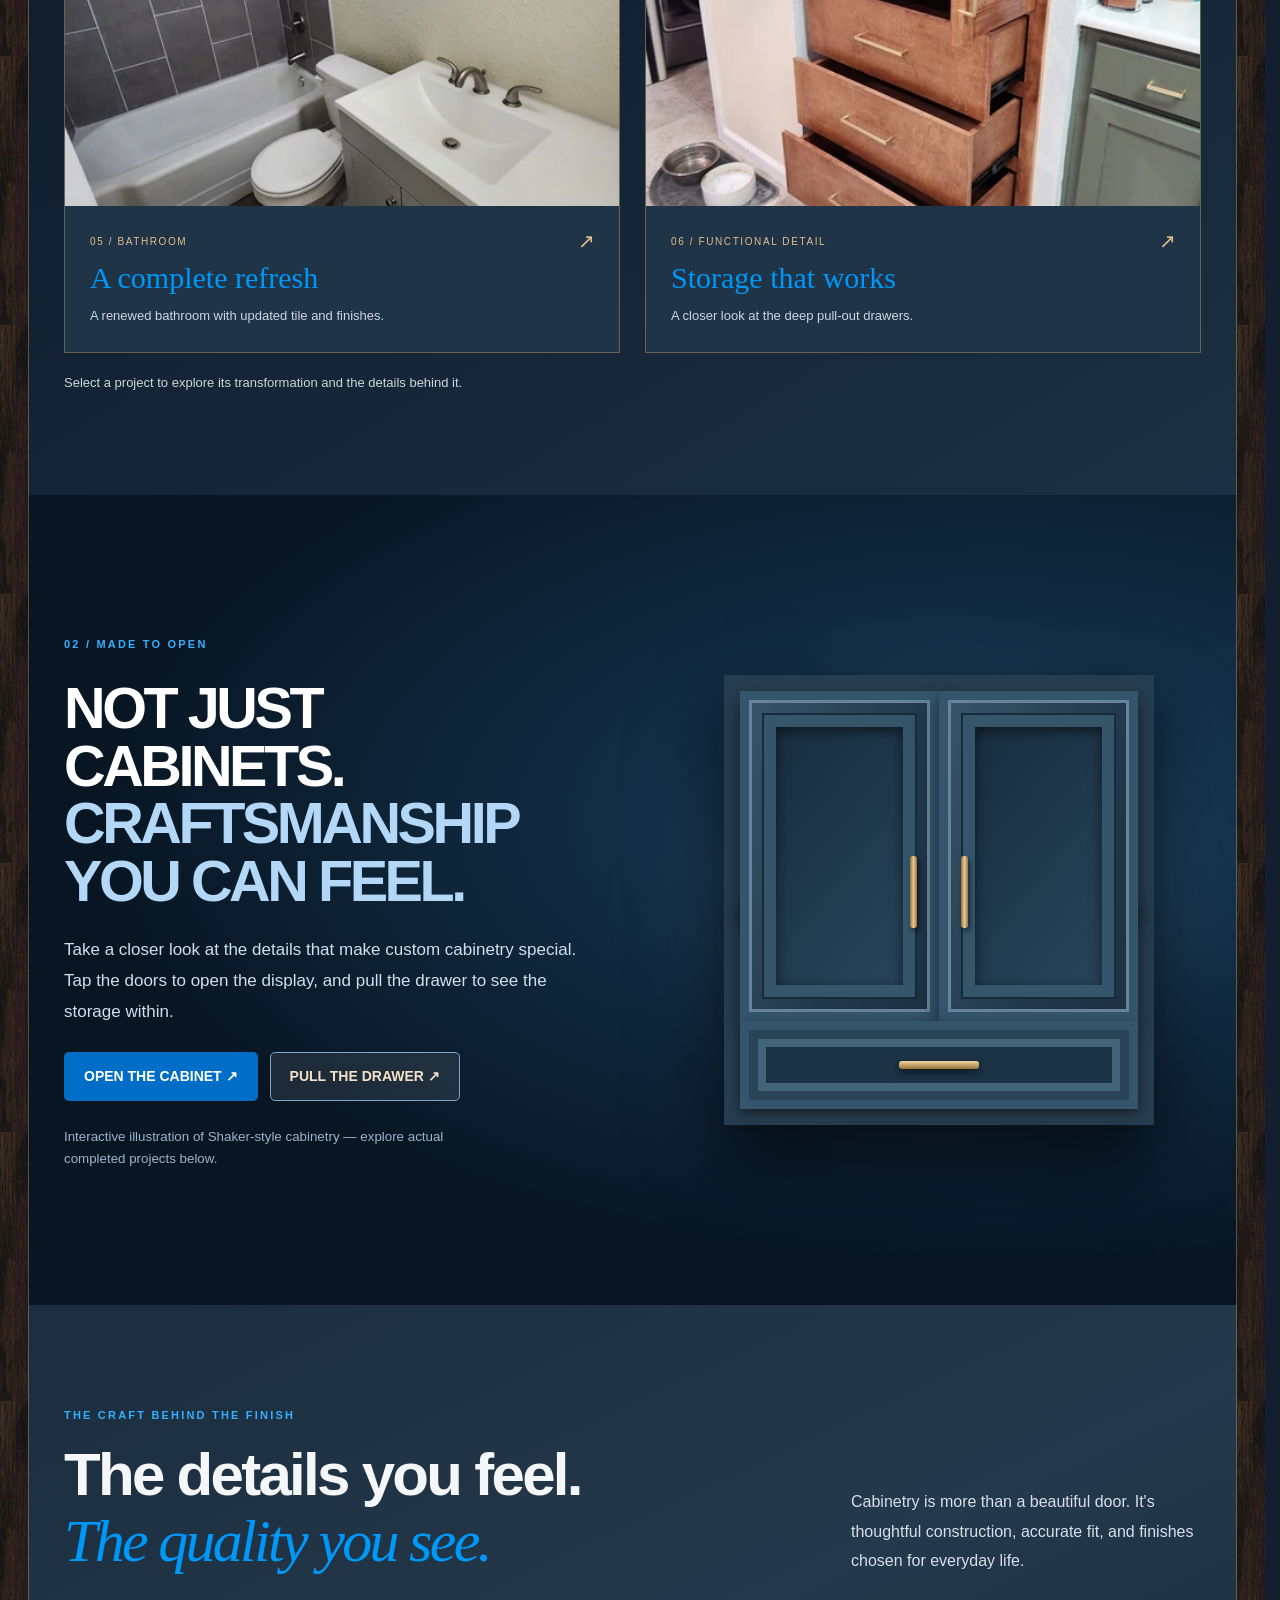
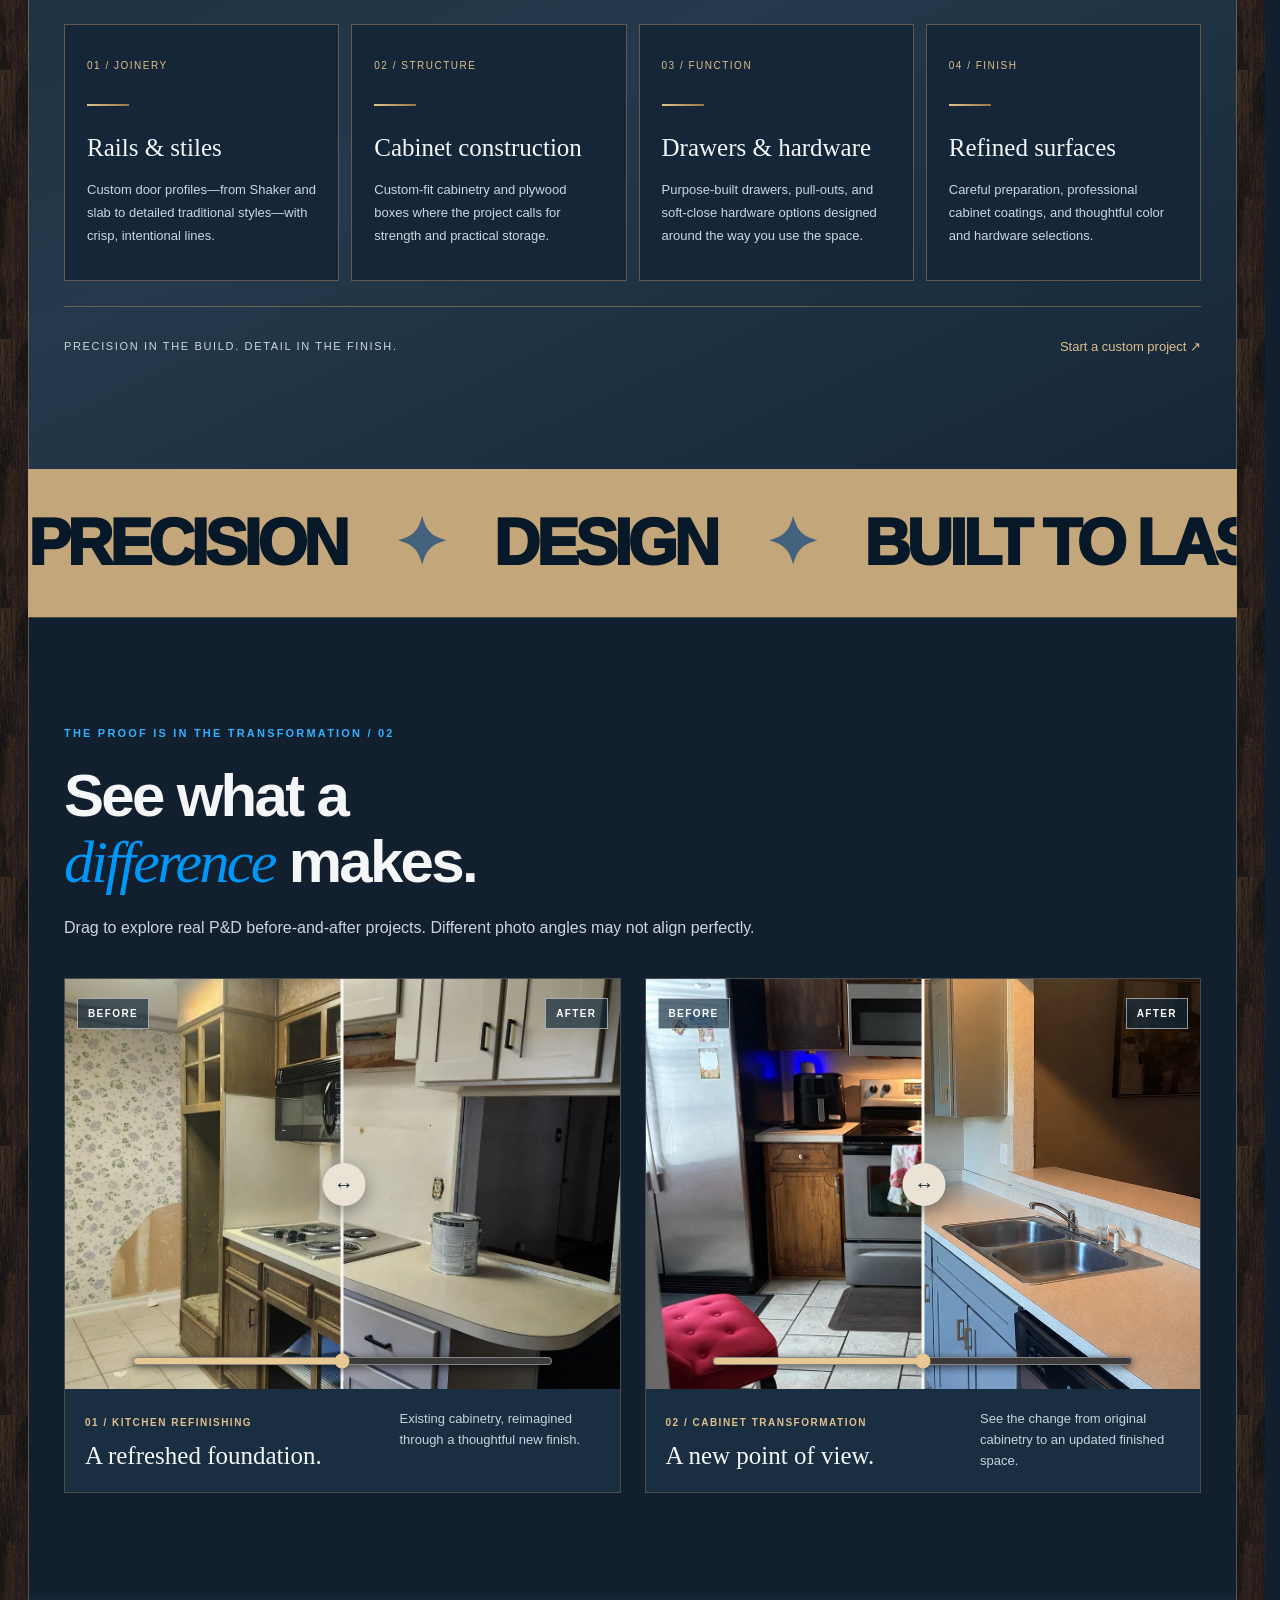
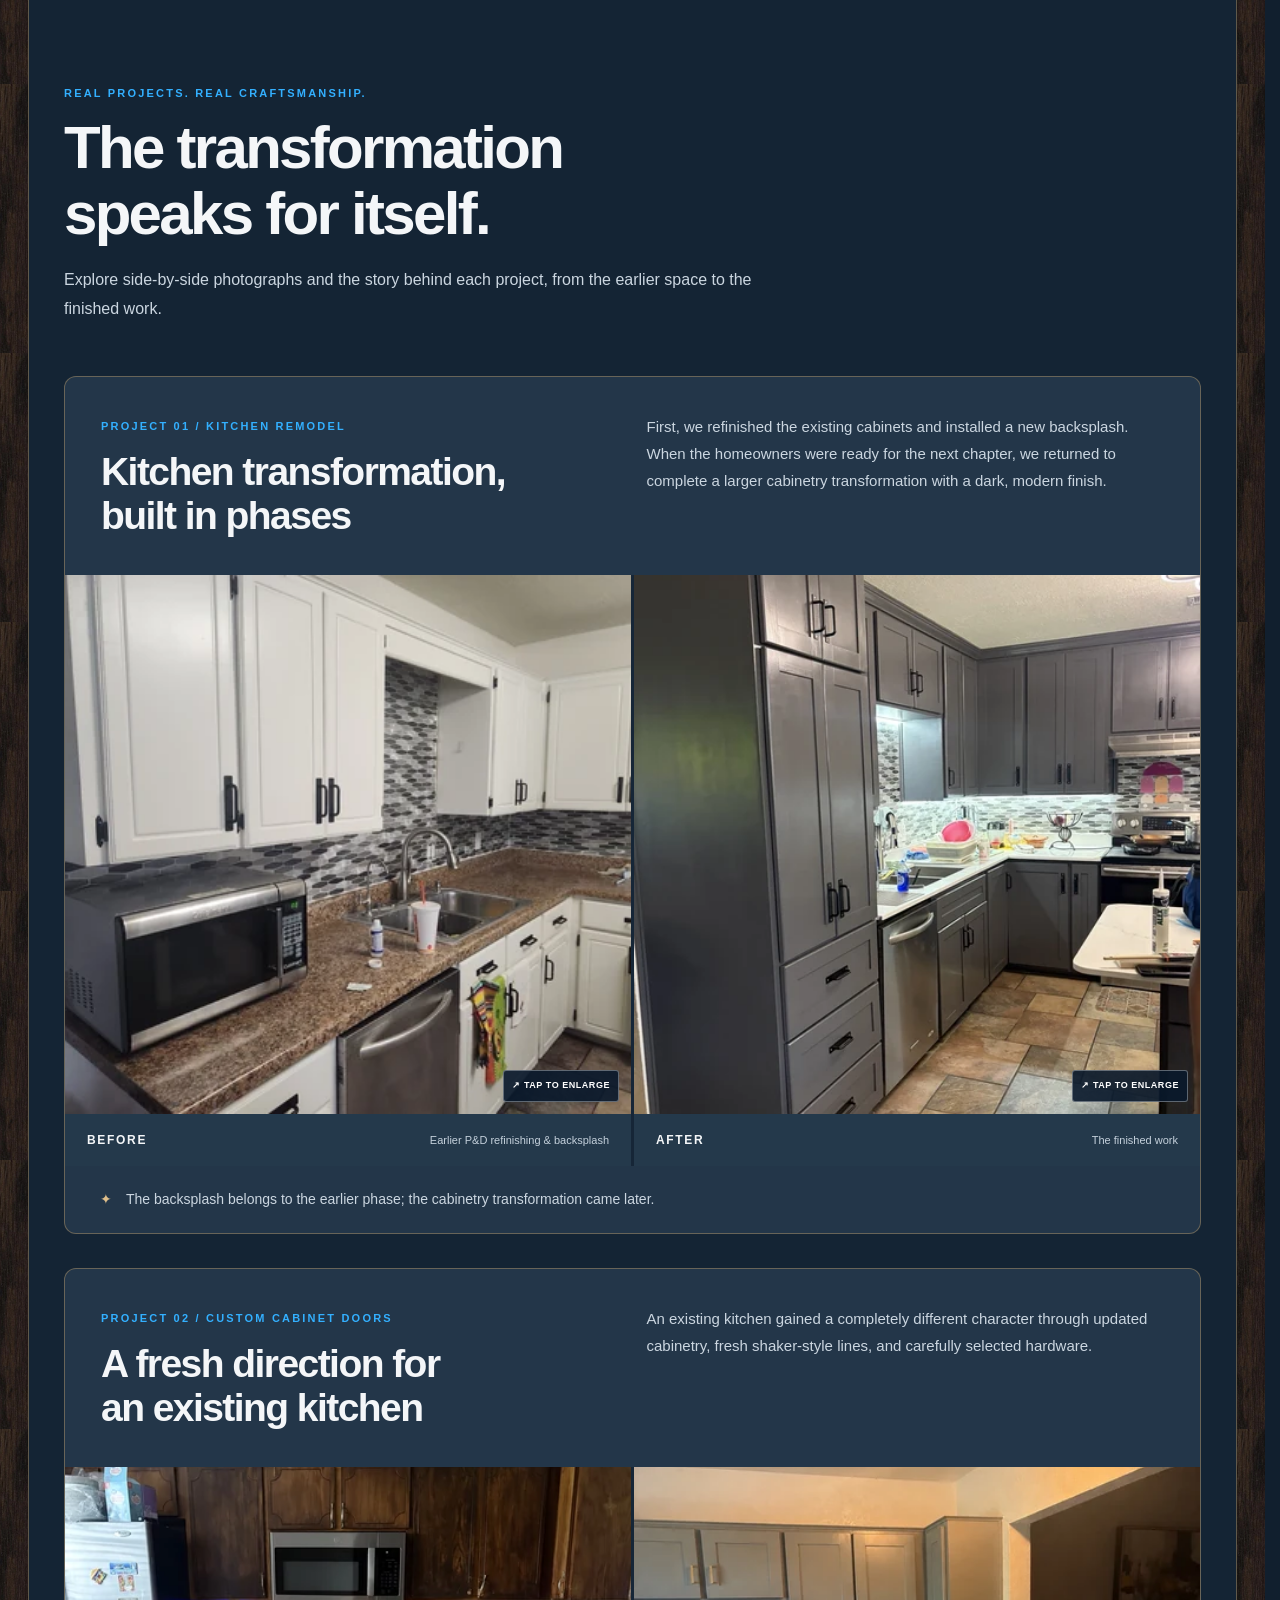
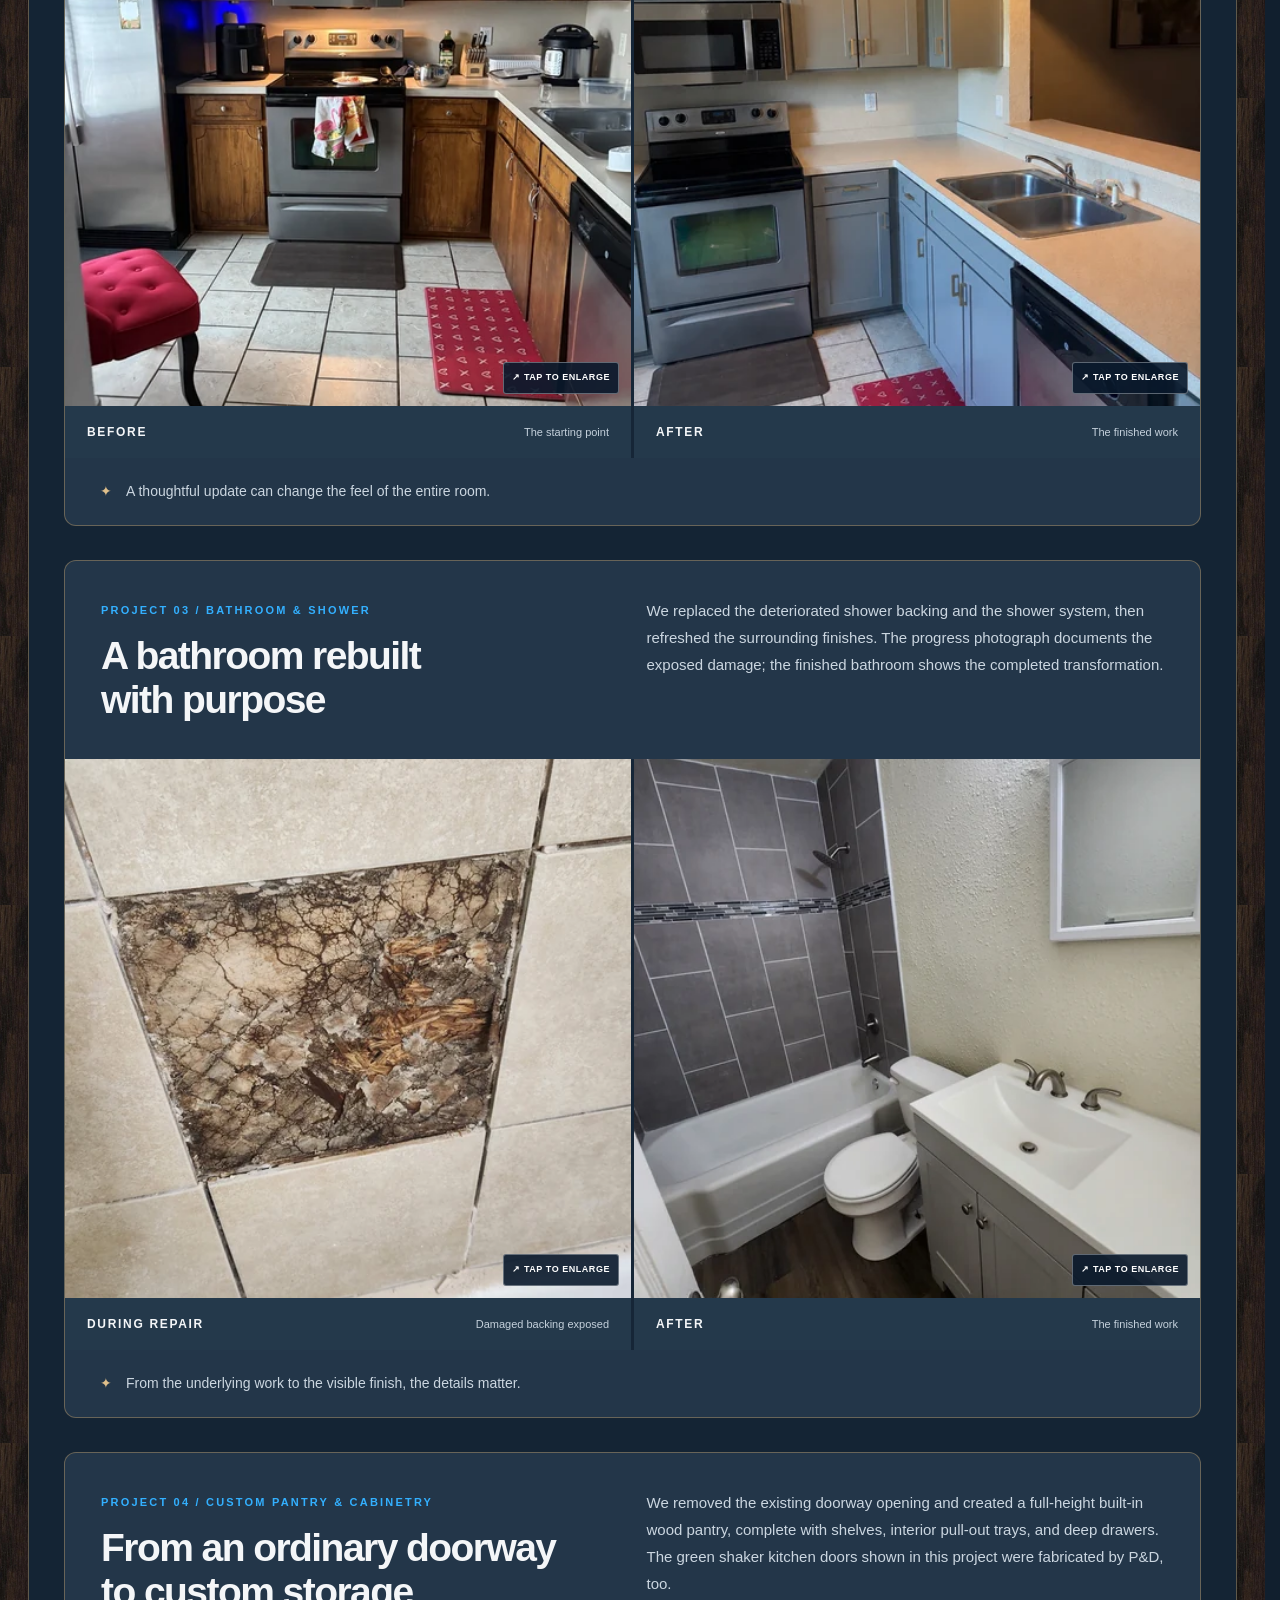
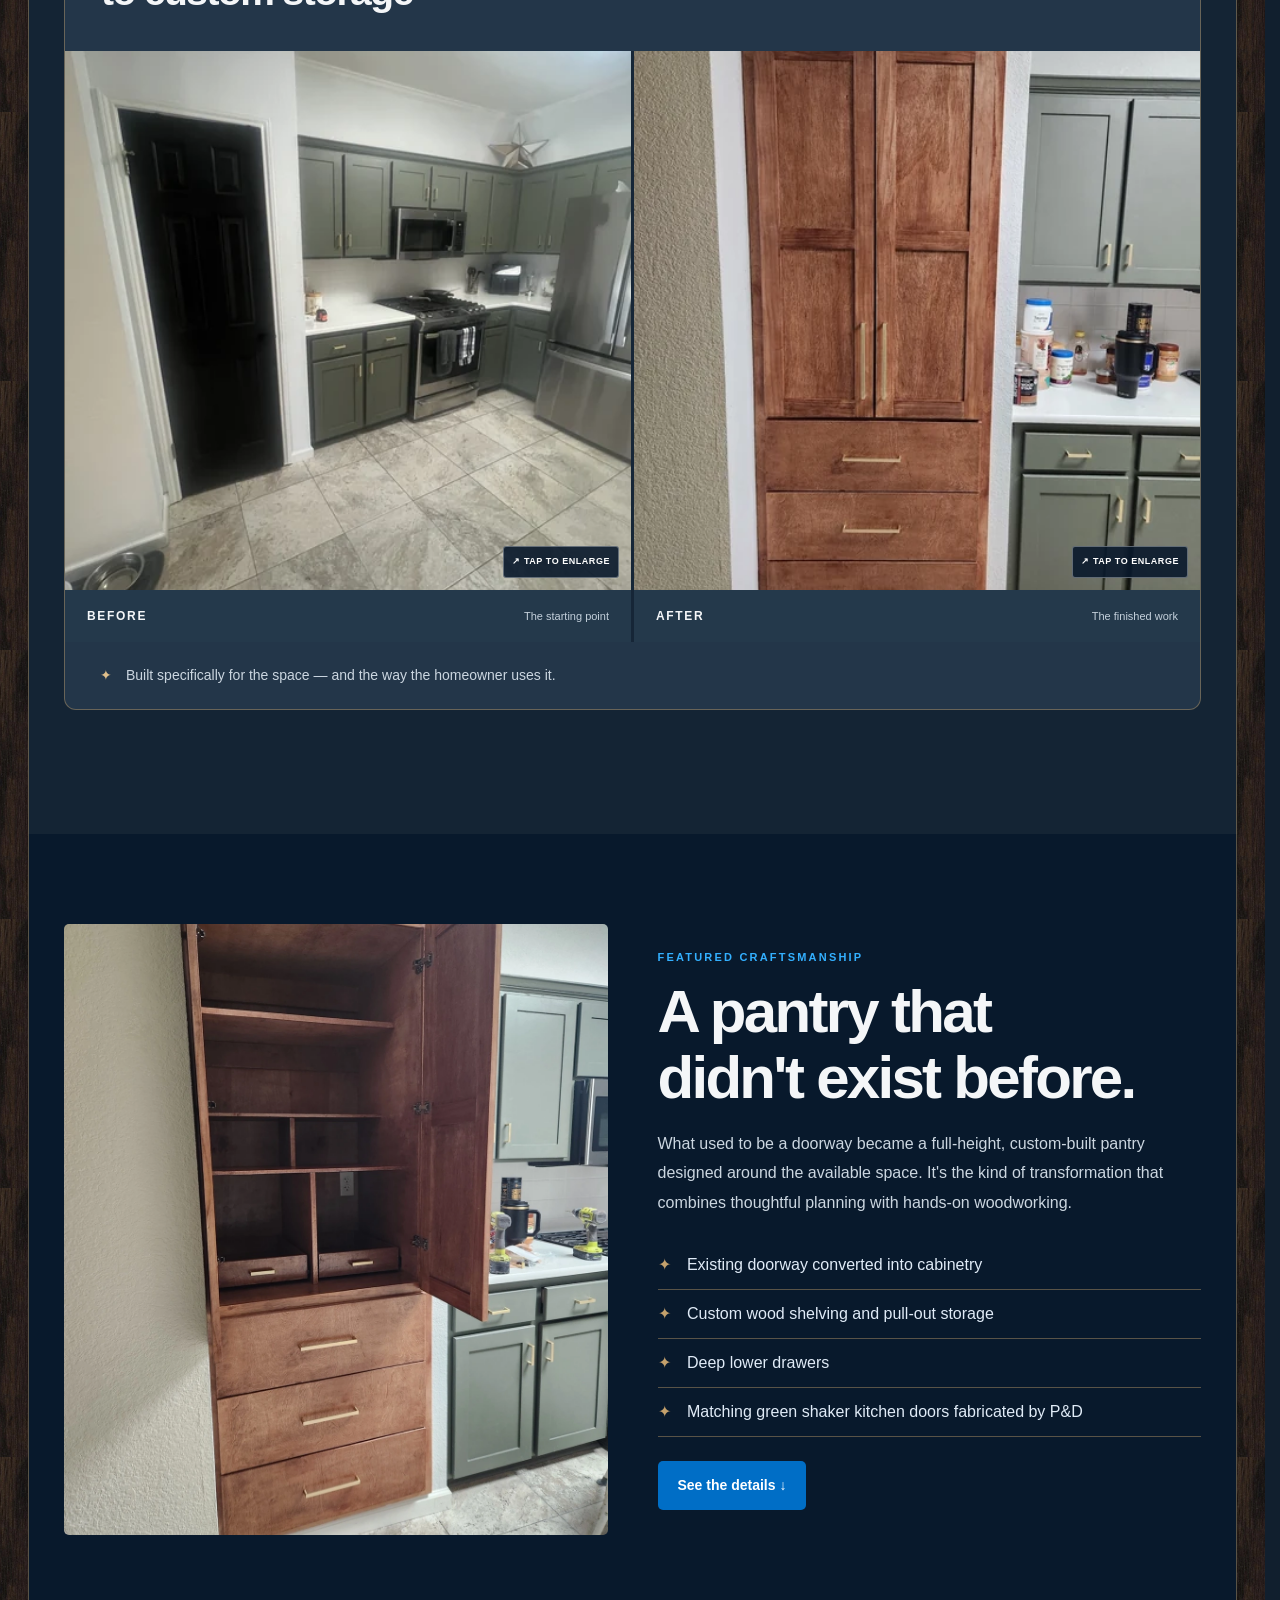
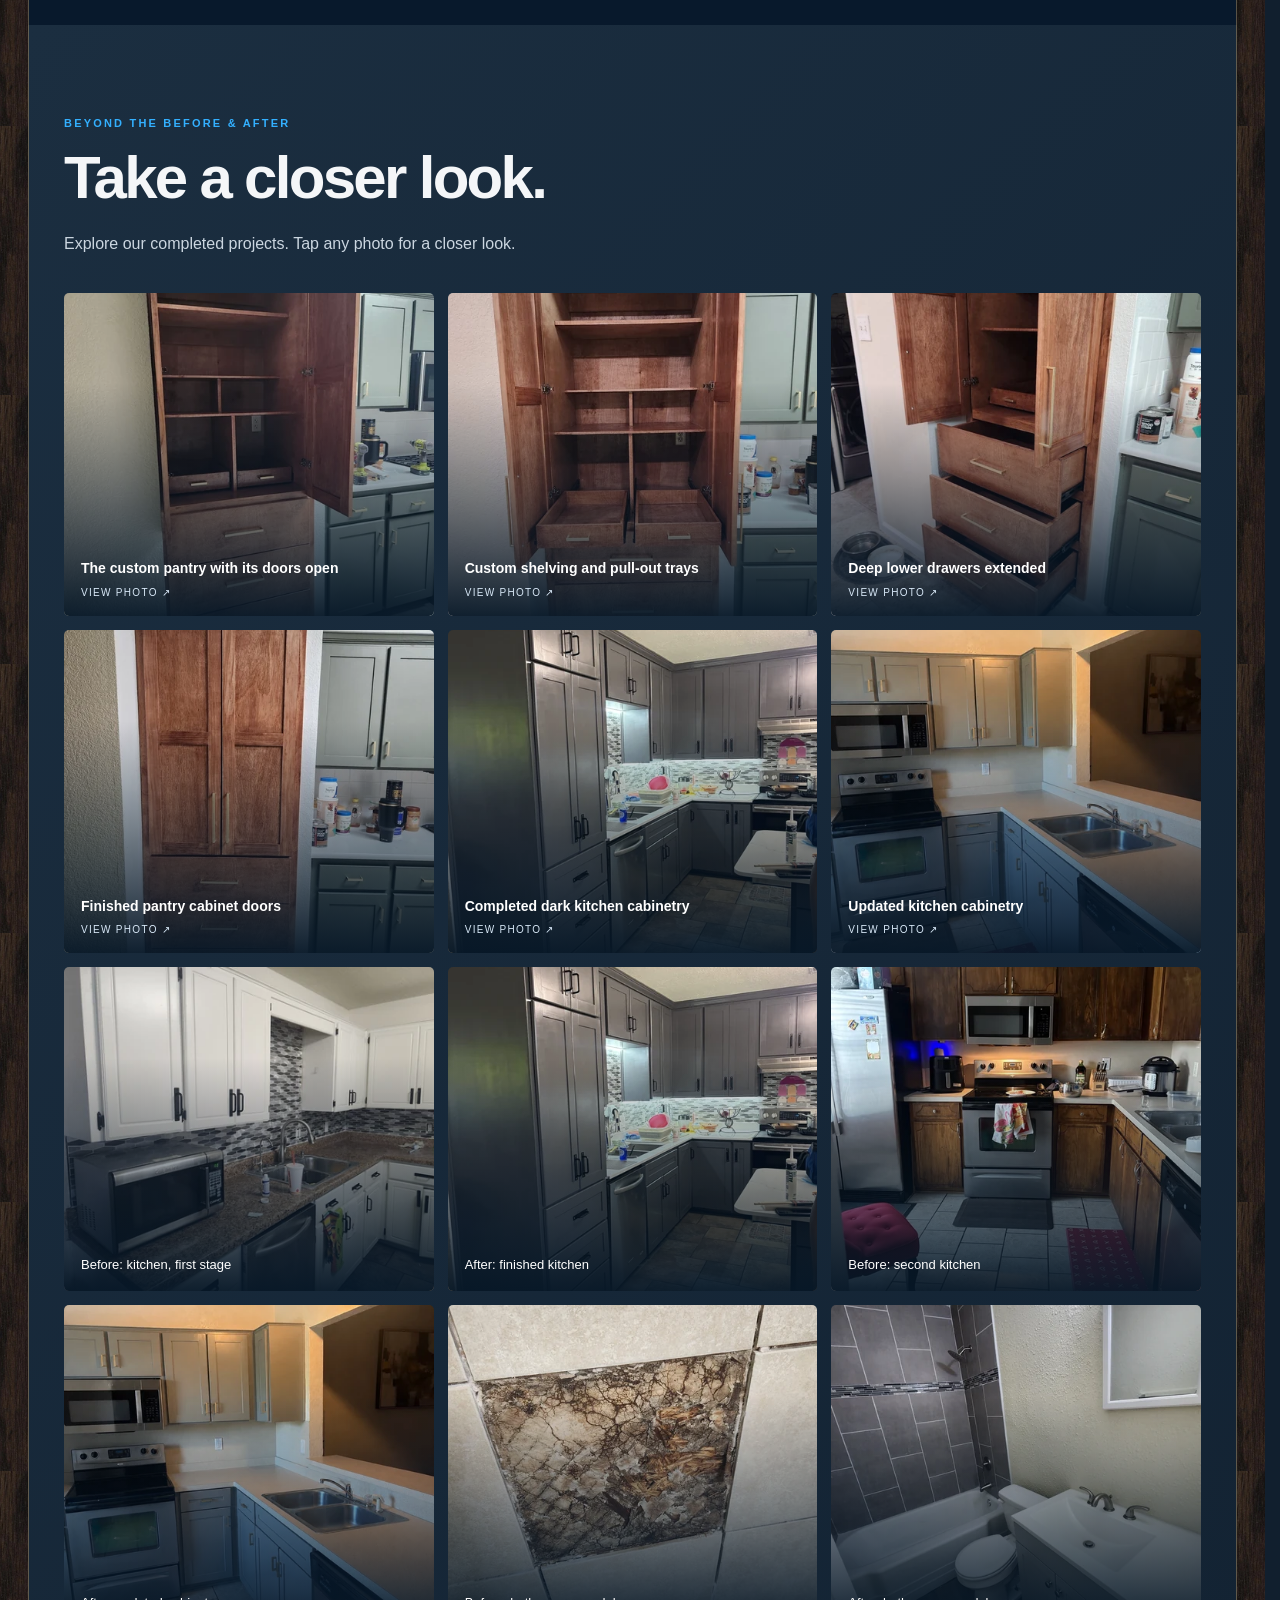
==== commit b9951541: "Refresh form script cache and improve mobile quote submission guidance" ====
--- a/index.html
+++ b/index.html
@@ -1,7 +1,7 @@
 <!DOCTYPE html>
 <!DOCTYPE html>
 
-<html data-version="2026.10.10-v4-no-gallery-filters" lang="en">
+<html data-version="2026.10.10-v5-direct-quote" lang="en">
 <head>
 <meta charset="utf-8"/>
 <meta content="width=device-width,initial-scale=1,viewport-fit=cover" name="viewport"/>
@@ -19,7 +19,7 @@
 <meta content="dark" name="color-scheme"/>
 <meta content="telephone=no" name="format-detection"/>
 
-<script defer="True" src="site.js">
+<script defer src="site.js?v=20261010-native-quote">
 </script>
 </head>
 <body>
@@ -1031,8 +1031,8 @@
 <input type="hidden" name="_next" value="https://pd-buildremodel.com/thank-you.html"/>
 <input type="hidden" name="_template" value="table"/>
 <input type="hidden" name="_captcha" value="true"/>
-<input name="_honey" type="text" tabindex="-1" autocomplete="off" style="display:none" aria-hidden="true"/><div class="quote-form-top"><span>YOUR PROJECT BRIEF</span><span>01—04</span></div><div class="quote-fieldrow"><label>YOUR NAME <input autocomplete="name" maxlength="100" name="name" placeholder="Your full name" required="" type="text"/></label><label>EMAIL <input autocomplete="email" maxlength="200" name="email" placeholder="you@example.com" required="" type="email"/></label></div><div class="quote-fieldrow"><label>PHONE <input autocomplete="tel" maxlength="40" name="phone" placeholder="(254) 535-7623" type="tel"/></label><label>PROJECT ZIP CODE <input inputmode="numeric" maxlength="5" name="zip" pattern="[0-9]{5}" placeholder="76541" required="" title="Enter a 5-digit ZIP code" type="text"/></label></div><label>WHAT KIND OF PROJECT?<select name="project" required=""><option value="Custom cabinetry and cabinet doors">Custom cabinetry / doors</option><option value="Kitchen remodel">Kitchen remodel</option><option value="Bathroom remodel">Bathroom remodel</option><option value="Countertops and backsplash">Countertops &amp; backsplash</option><option value="Other remodeling">Other remodeling</option></select></label><label>YOUR GOALS, APPROXIMATE DIMENSIONS &amp; TIMELINE<textarea maxlength="3000" minlength="10" name="details" placeholder="Tell us about your project, existing space, measurements, timeline and anything else we should know..." required="" rows="5"></textarea></label><label>INSPIRATION PHOTOS (OPTIONAL)<input accept="image/png,image/jpeg,image/webp" id="quote-photo" multiple="" name="attachment" type="file"/><small>Upload photos directly with your request (10 MB total maximum). Or send additional photos by text.</small></label><label class="quote-consent"><input name="consent" required="" type="checkbox"/><span>I'm happy for P&amp;D Build&amp;Remodel to contact me about this inquiry.</span></label><button class="button quote-submit" type="submit">SEND MY PROJECT REQUEST ↗</button>
-<p aria-live="polite" class="quote-note" id="quote-status">Submit your project details securely using our form service. A quick security check may appear. You’ll see a confirmation when the request is submitted.</p>
+<input name="_honey" type="text" tabindex="-1" autocomplete="off" style="display:none" aria-hidden="true"/><div class="quote-form-top"><span>YOUR PROJECT BRIEF</span><span>01—04</span></div><div class="quote-fieldrow"><label>YOUR NAME <input autocomplete="name" maxlength="100" name="name" placeholder="Your full name" required="" type="text"/></label><label>EMAIL <input autocomplete="email" maxlength="200" name="email" placeholder="you@example.com" required="" type="email"/></label></div><div class="quote-fieldrow"><label>PHONE <input autocomplete="tel" maxlength="40" name="phone" placeholder="(254) 535-7623" type="tel"/></label><label>PROJECT ZIP CODE <input inputmode="numeric" maxlength="5" name="zip" pattern="[0-9]{5}" placeholder="76541" required="" title="Enter a 5-digit ZIP code" type="text"/></label></div><label>WHAT KIND OF PROJECT?<select name="project" required=""><option value="Custom cabinetry and cabinet doors">Custom cabinetry / doors</option><option value="Kitchen remodel">Kitchen remodel</option><option value="Bathroom remodel">Bathroom remodel</option><option value="Countertops and backsplash">Countertops &amp; backsplash</option><option value="Other remodeling">Other remodeling</option></select></label><label>YOUR GOALS, APPROXIMATE DIMENSIONS &amp; TIMELINE<textarea maxlength="3000" minlength="10" name="details" placeholder="Tell us about your project, existing space, measurements, timeline and anything else we should know..." required="" rows="5"></textarea></label><label>INSPIRATION PHOTOS (OPTIONAL)<input accept="image/*" id="quote-photo" multiple="" name="attachment" type="file"/><small>Upload photos directly with your request (10 MB total maximum). Or send additional photos by text.</small></label><label class="quote-consent"><input name="consent" required="" type="checkbox"/><span>I'm happy for P&amp;D Build&amp;Remodel to contact me about this inquiry.</span></label><button class="button quote-submit" type="submit">SEND MY PROJECT REQUEST ↗</button>
+<p aria-live="polite" class="quote-note" id="quote-status">Send your request without opening an email app. A short security check may appear. You’ll see a confirmation after submitting.</p>
 <p class="quote-note">Prefer to contact us directly? <a href="sms:+12545357623">Text (254) 535-7623</a> or <a href="mailto:info@pdbuildremodel.com?subject=Project%20Quote%20Request">email info@pdbuildremodel.com</a>.</p></form></div></section>
 <section class="contact" id="contact">
 <div class="container">
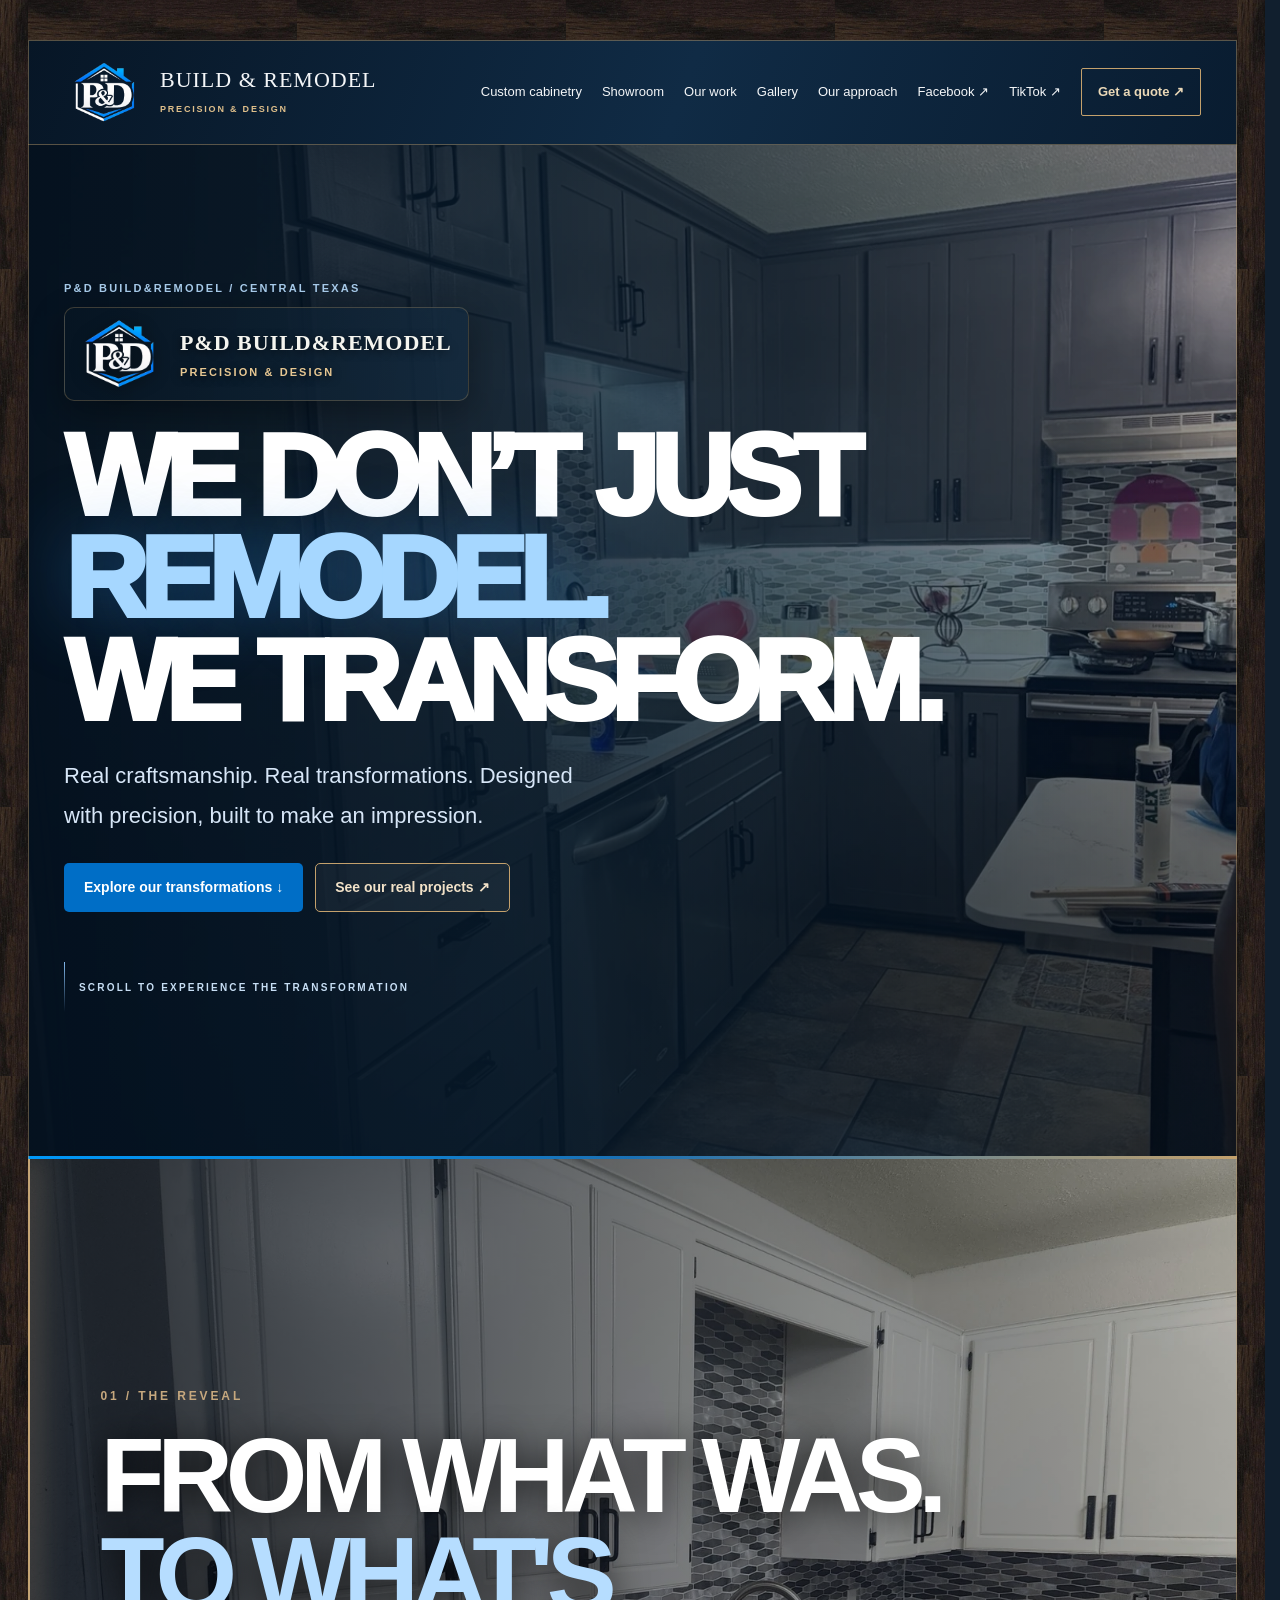
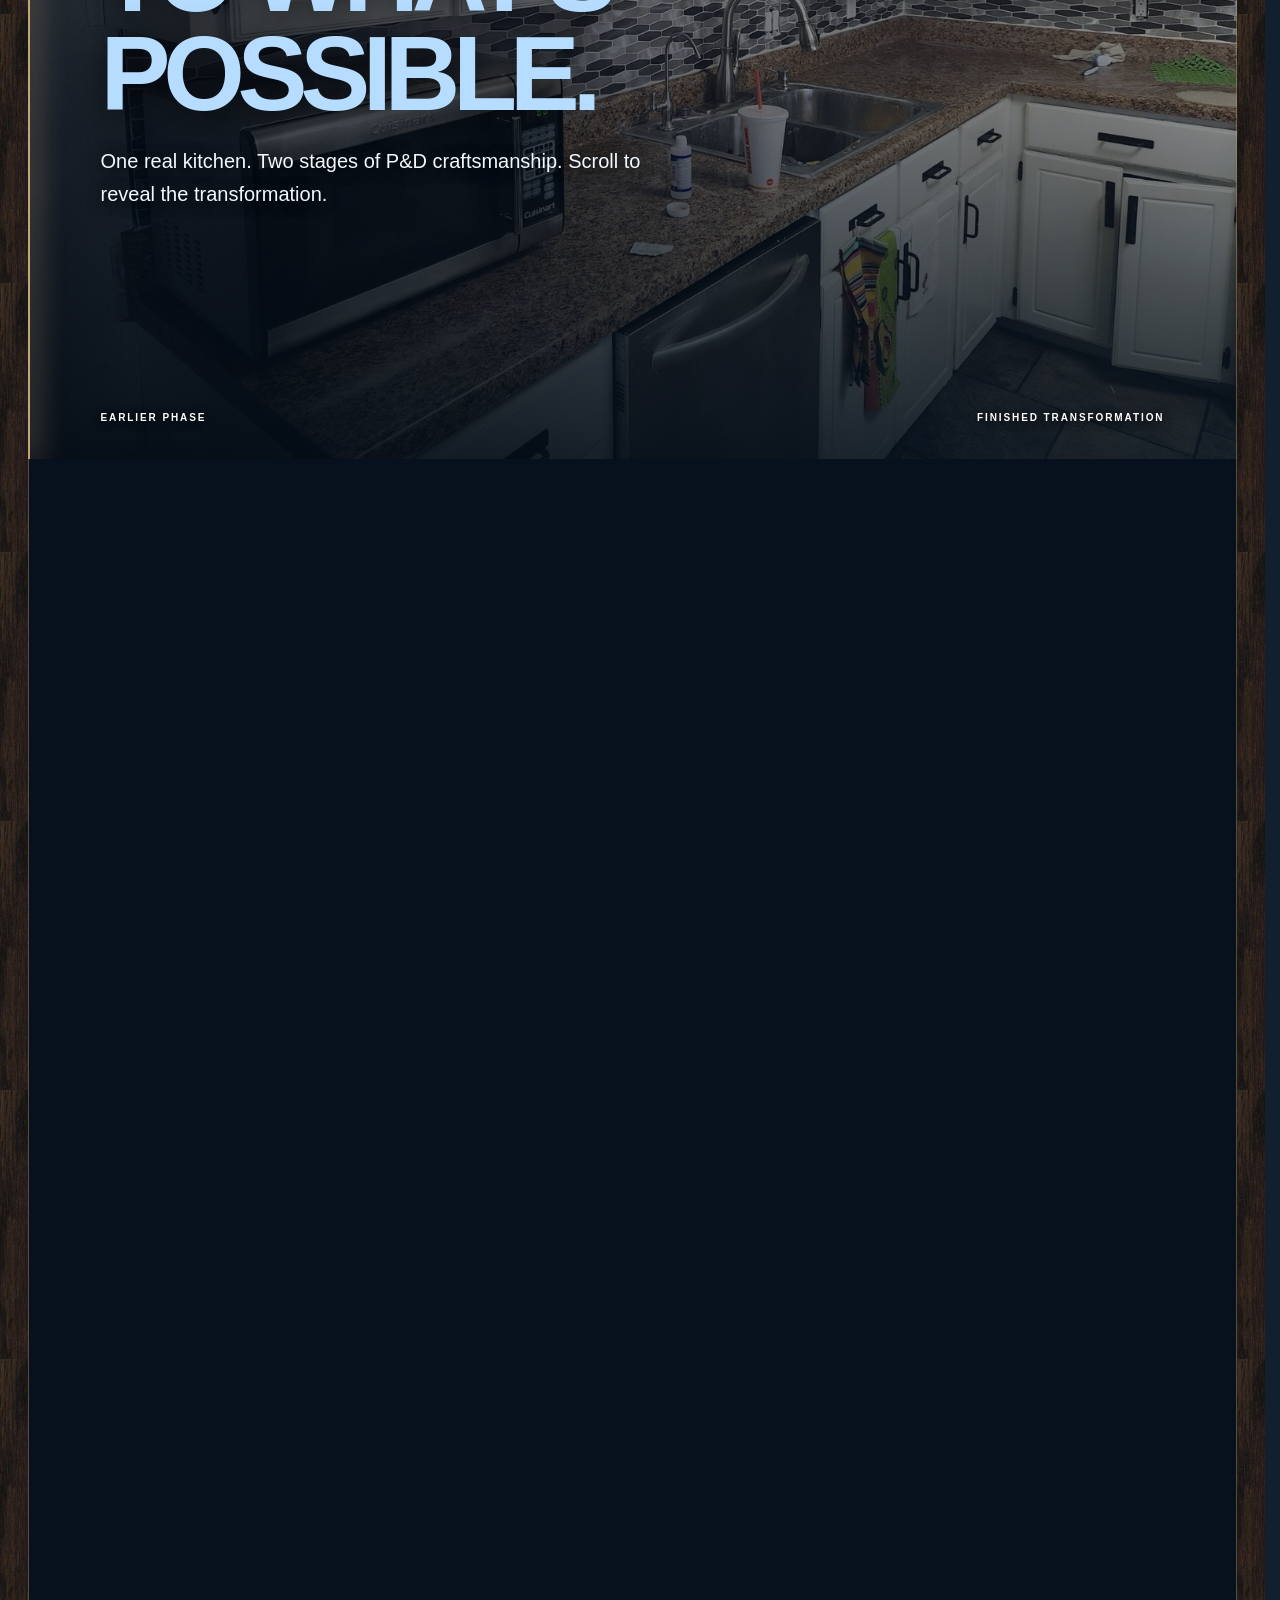
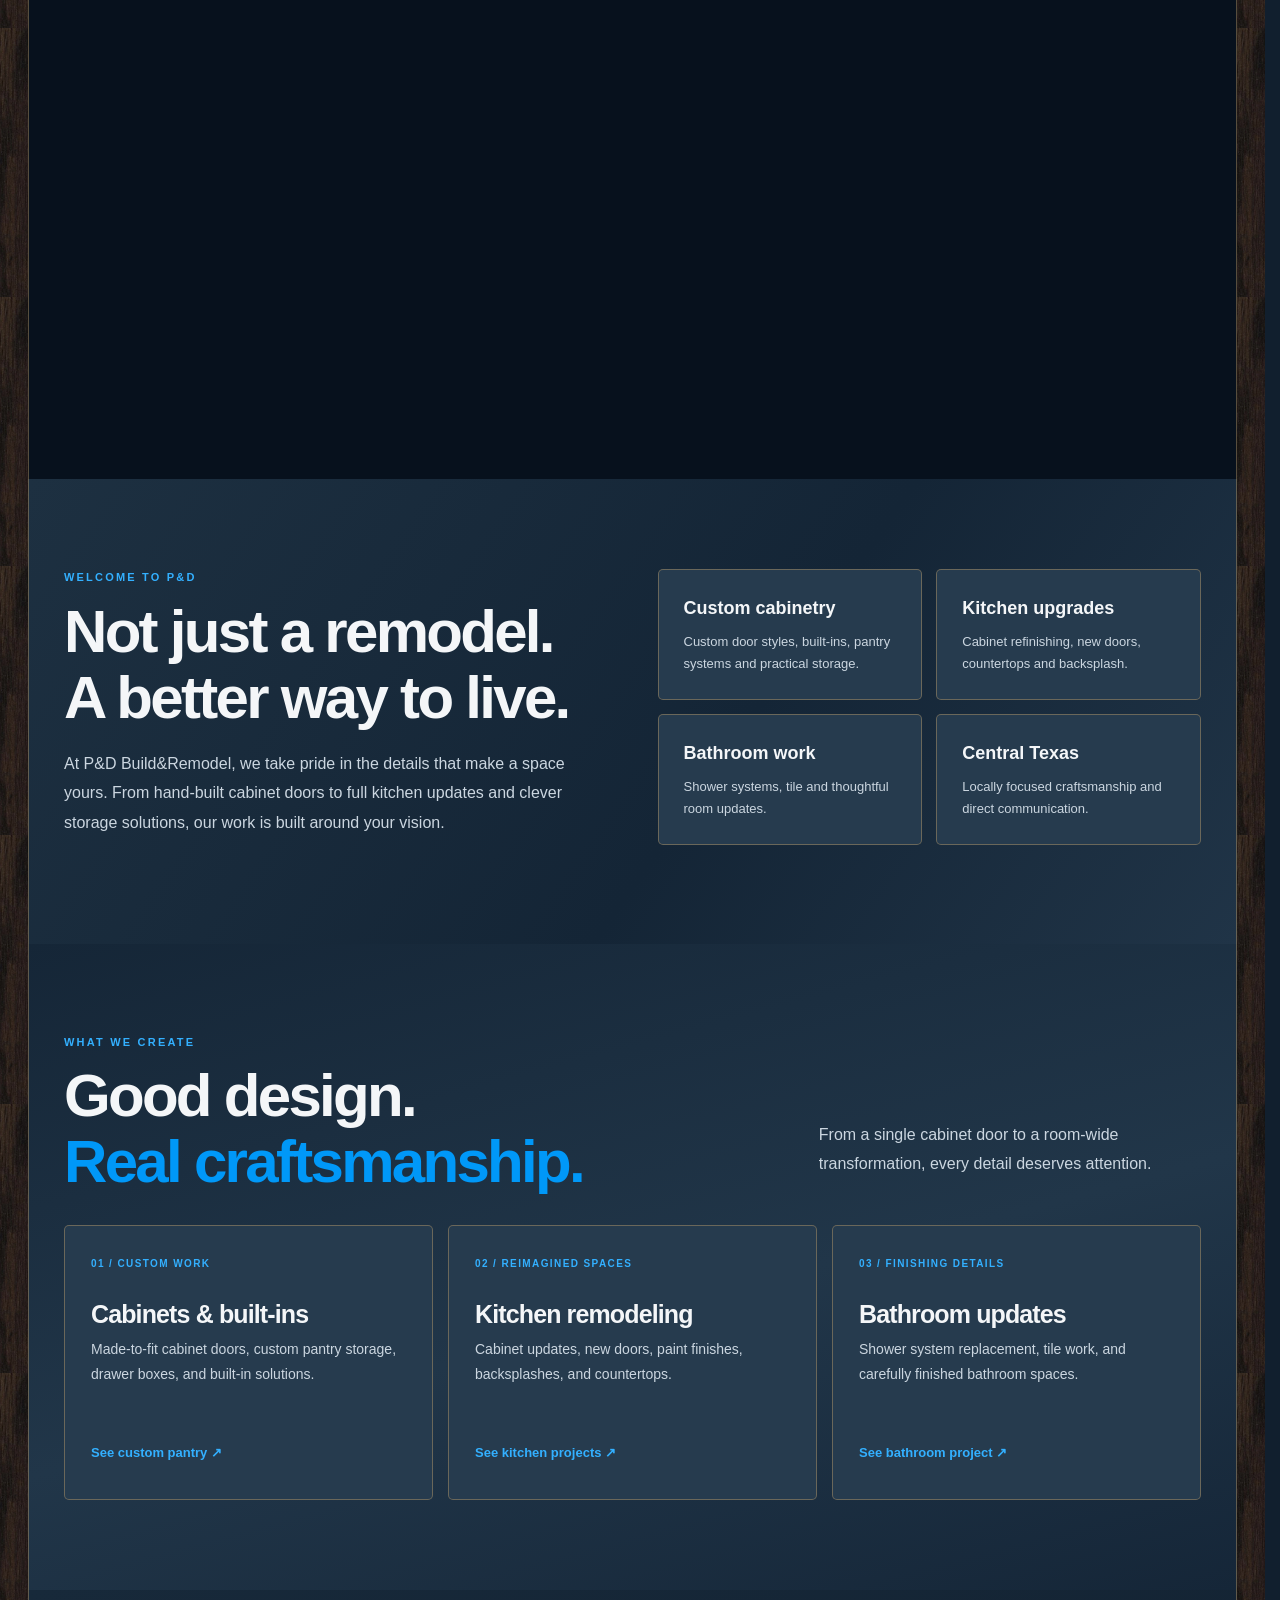
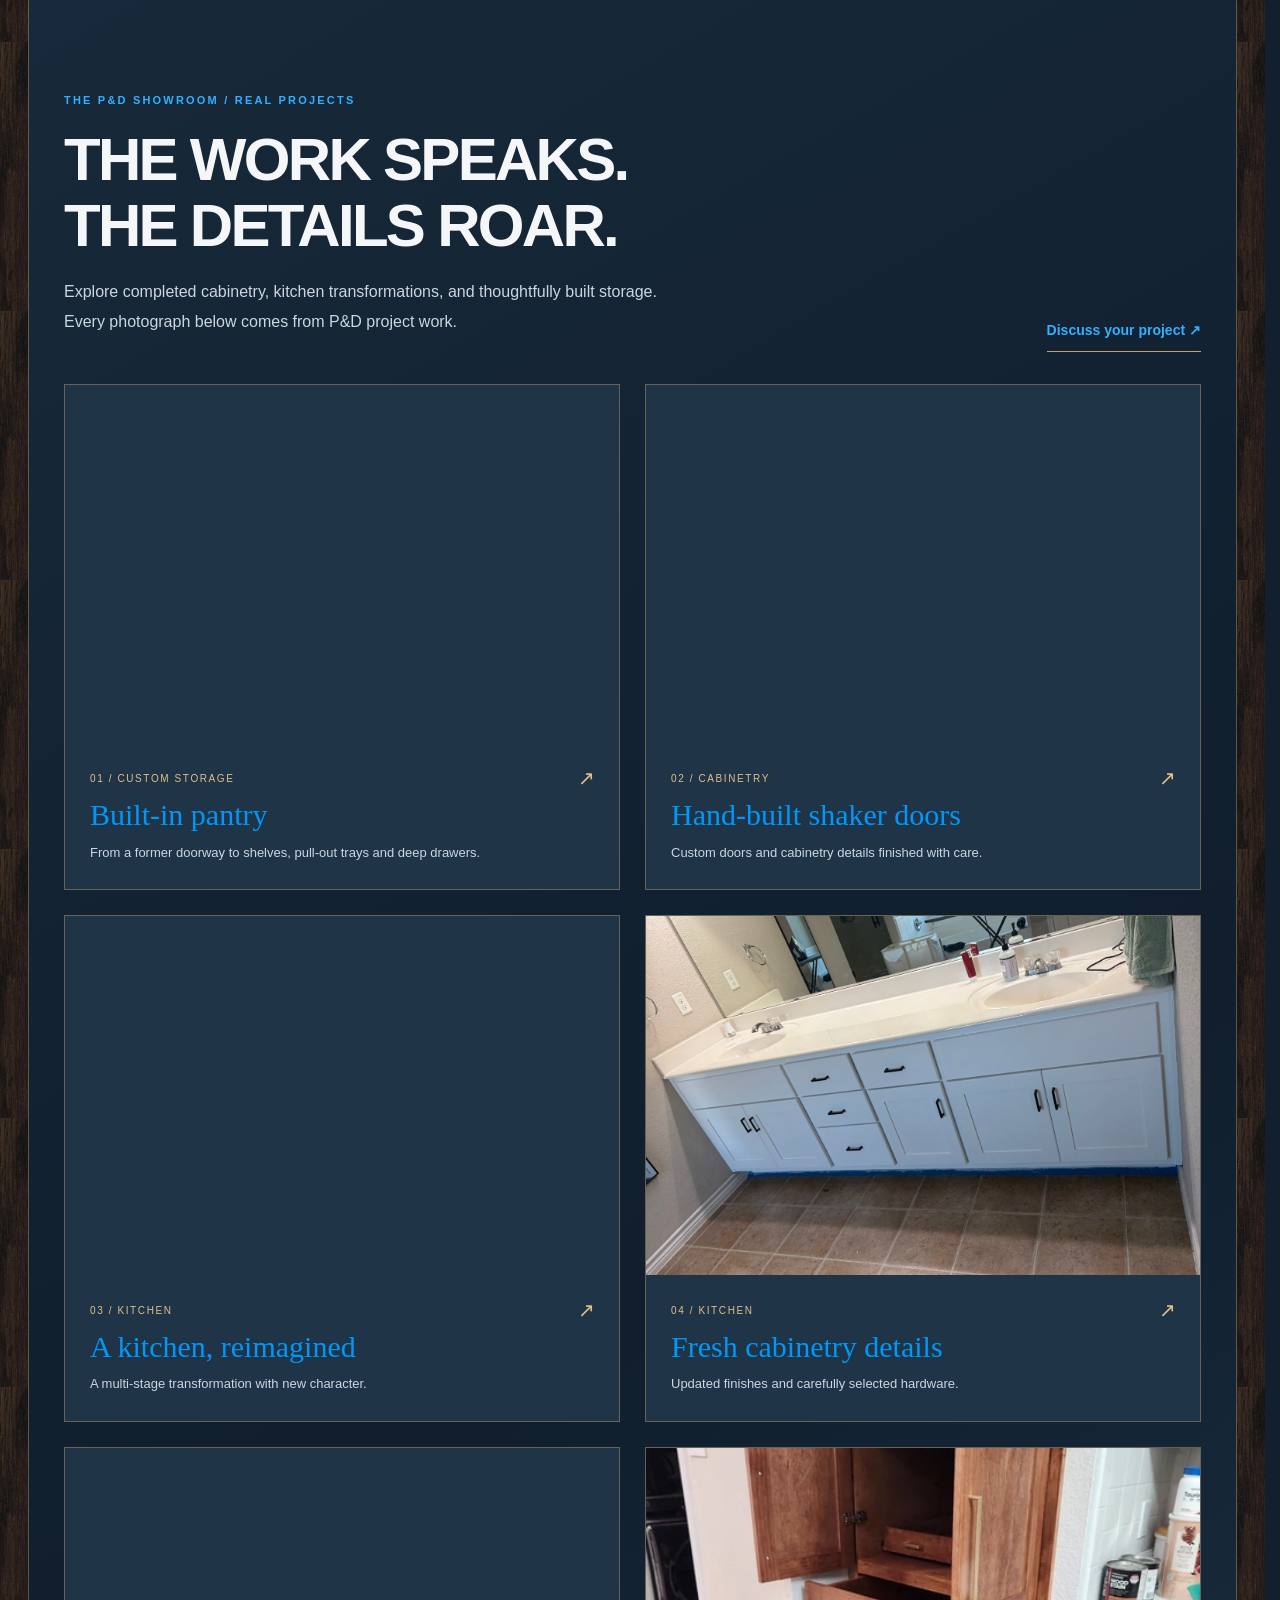
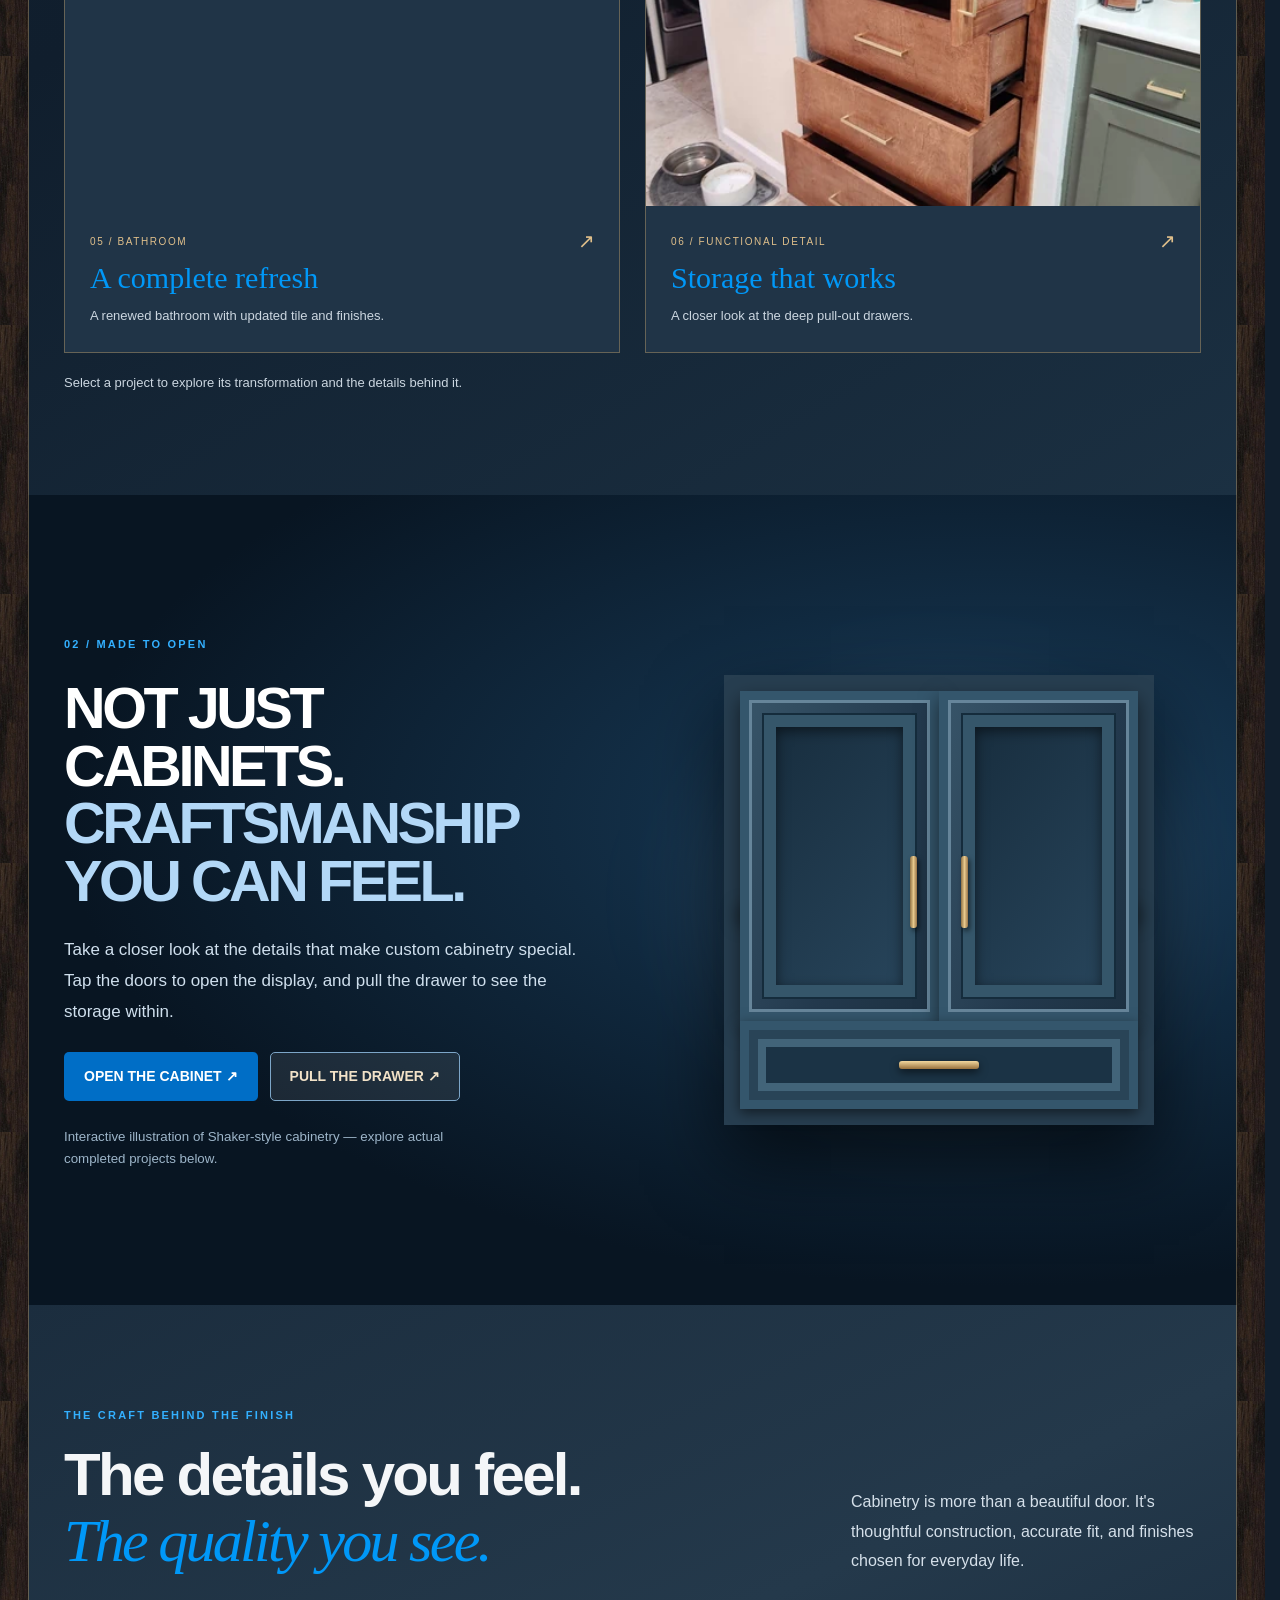
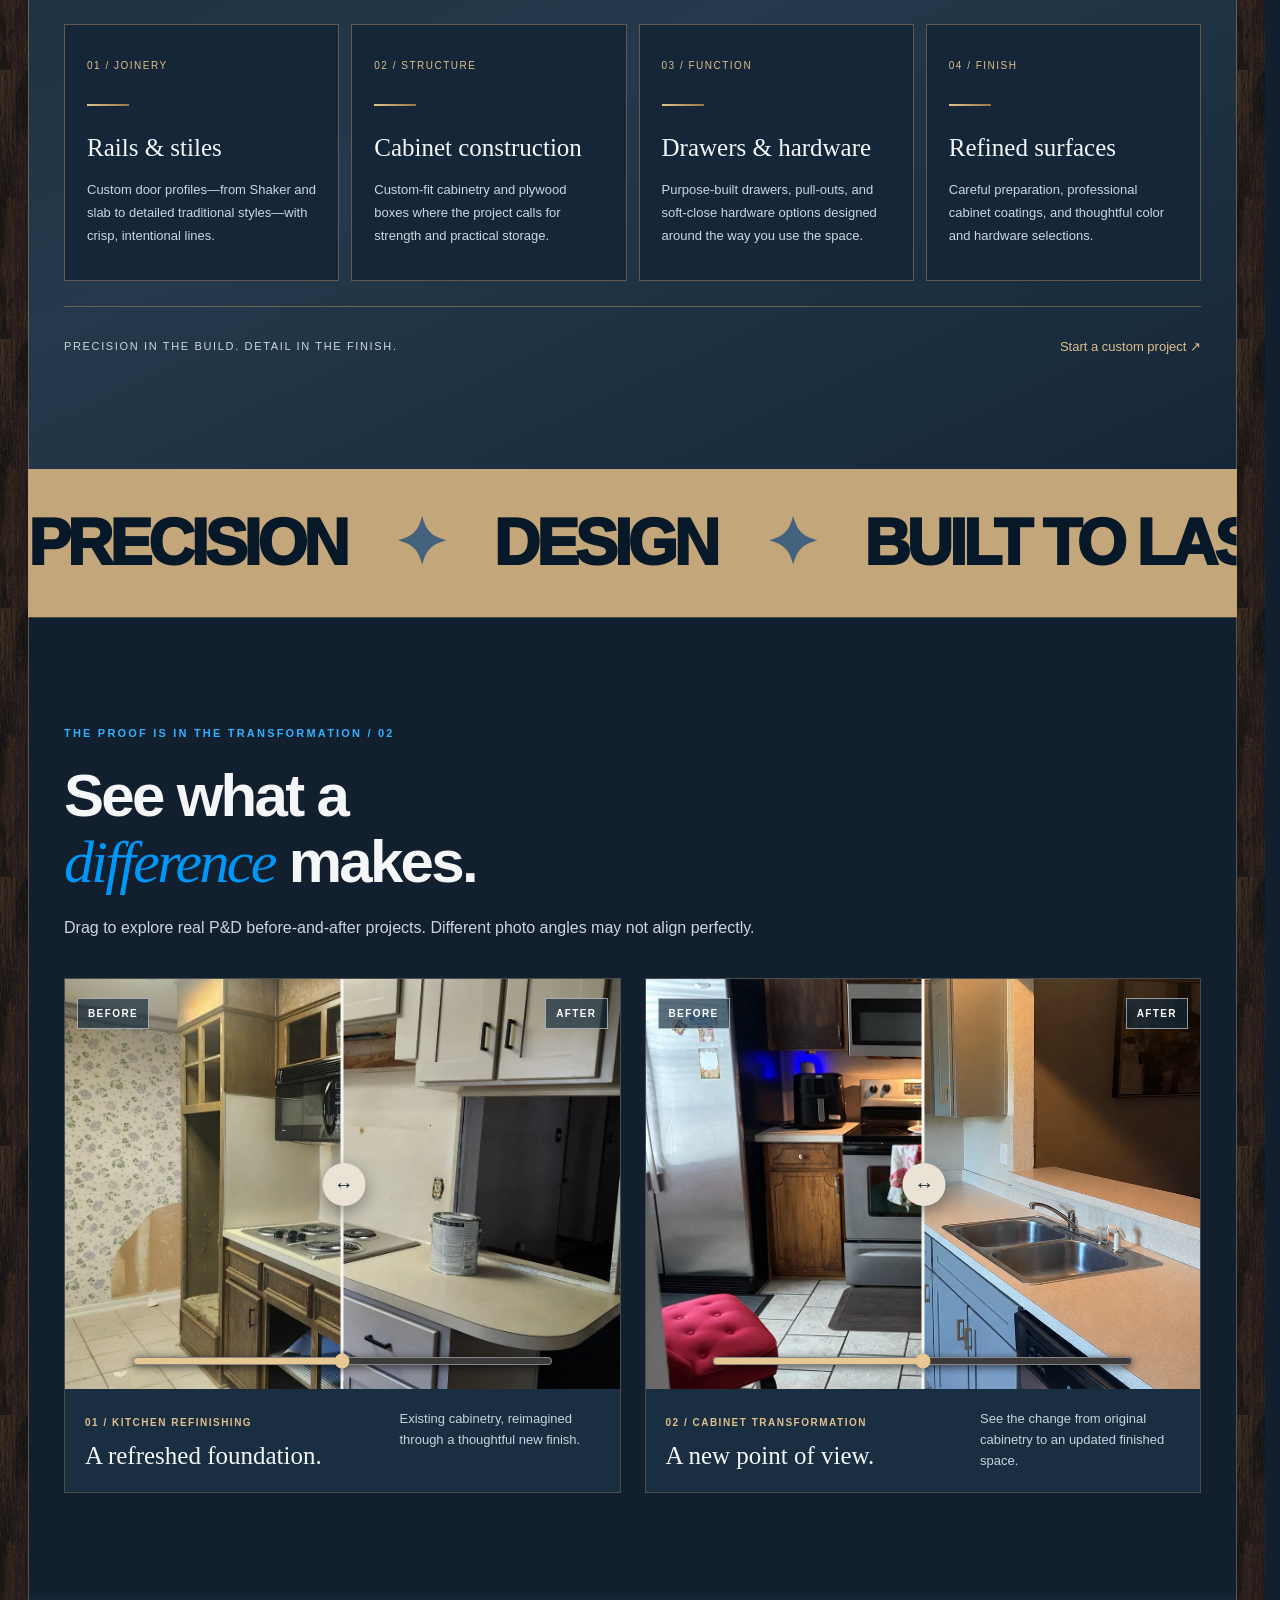
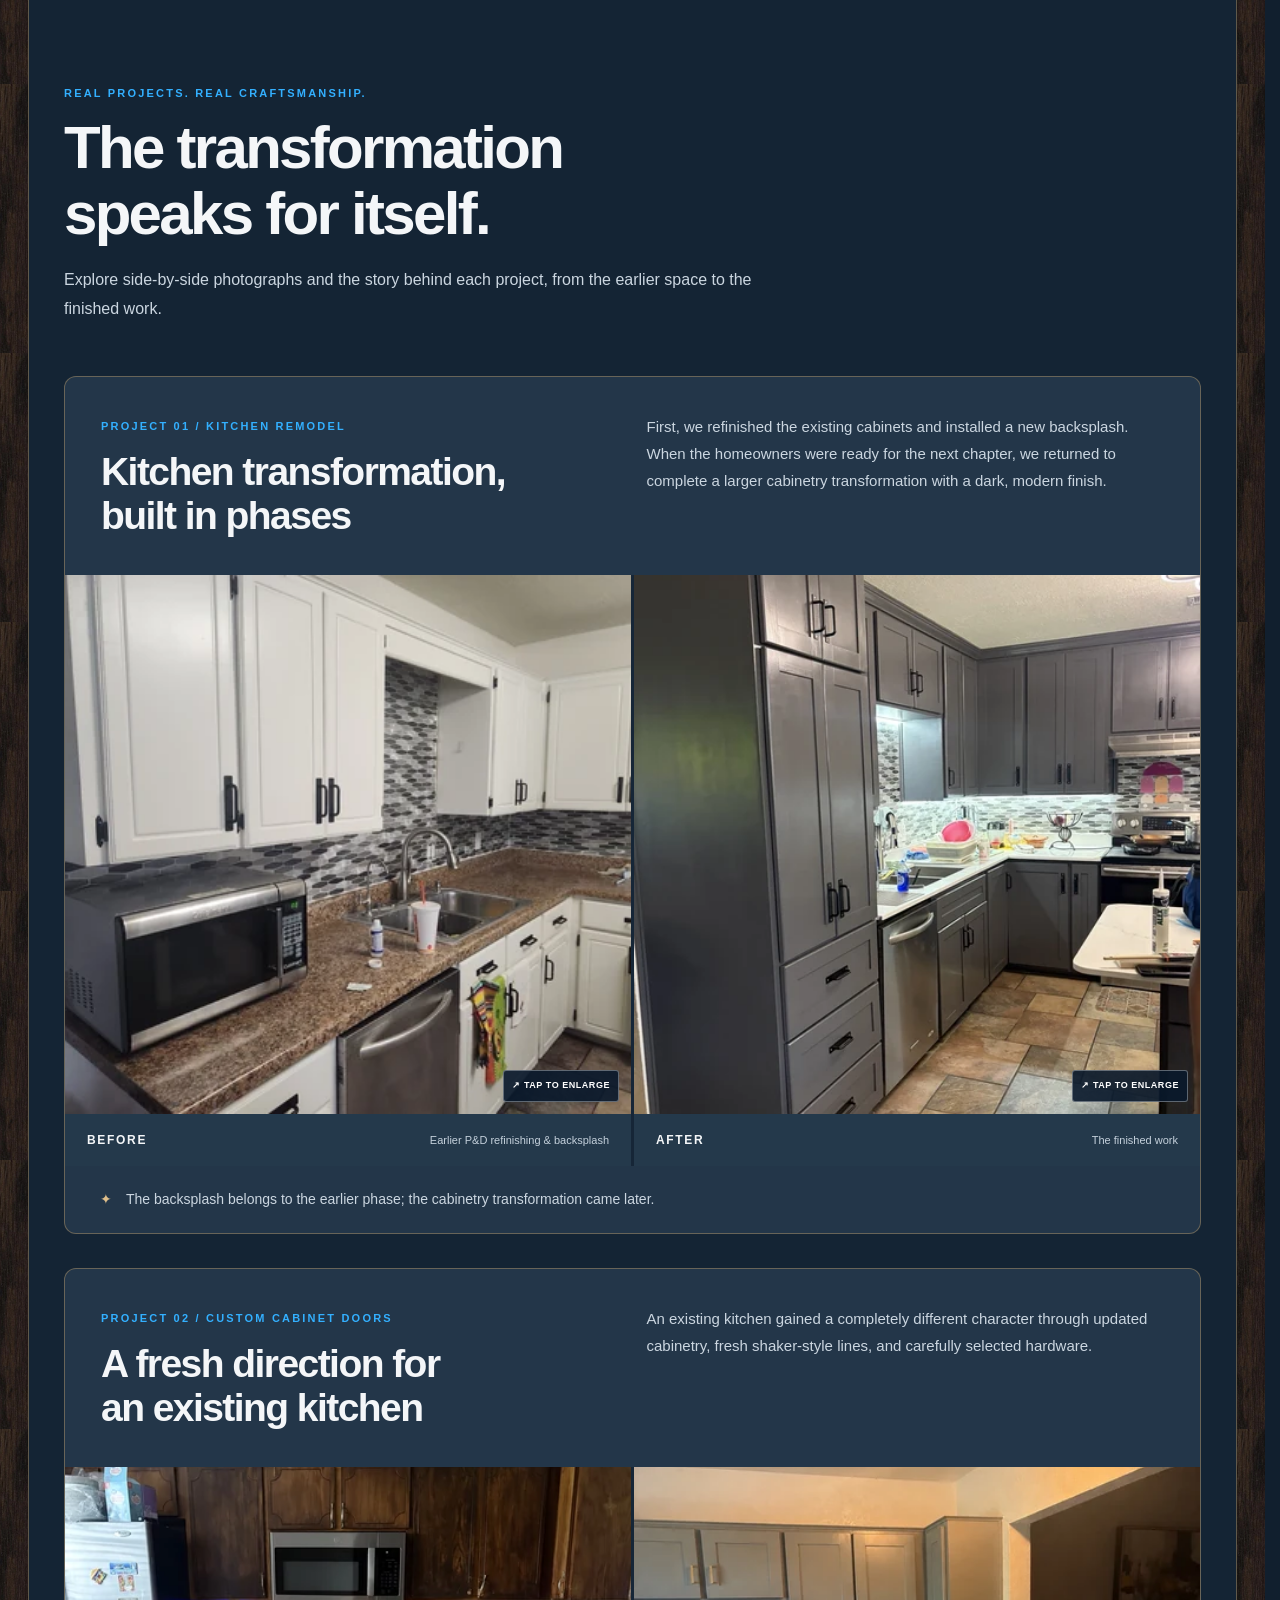
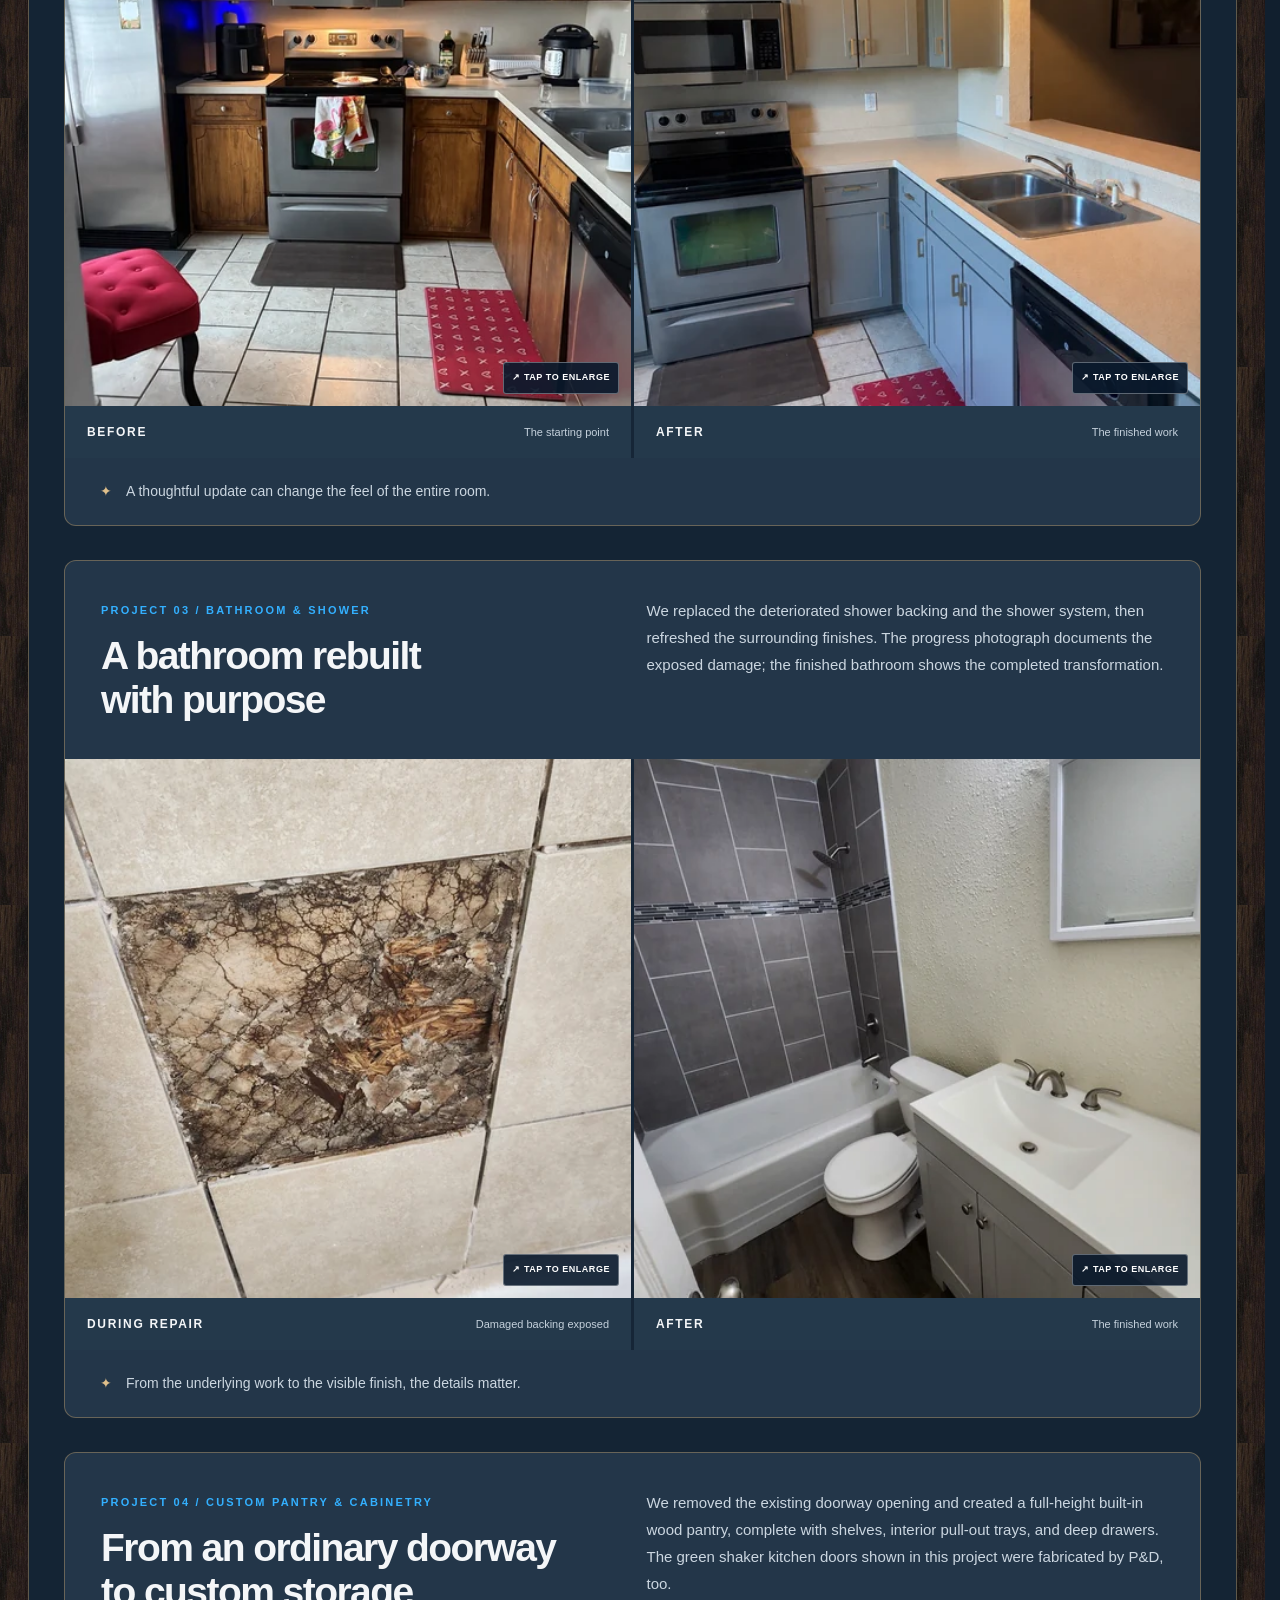
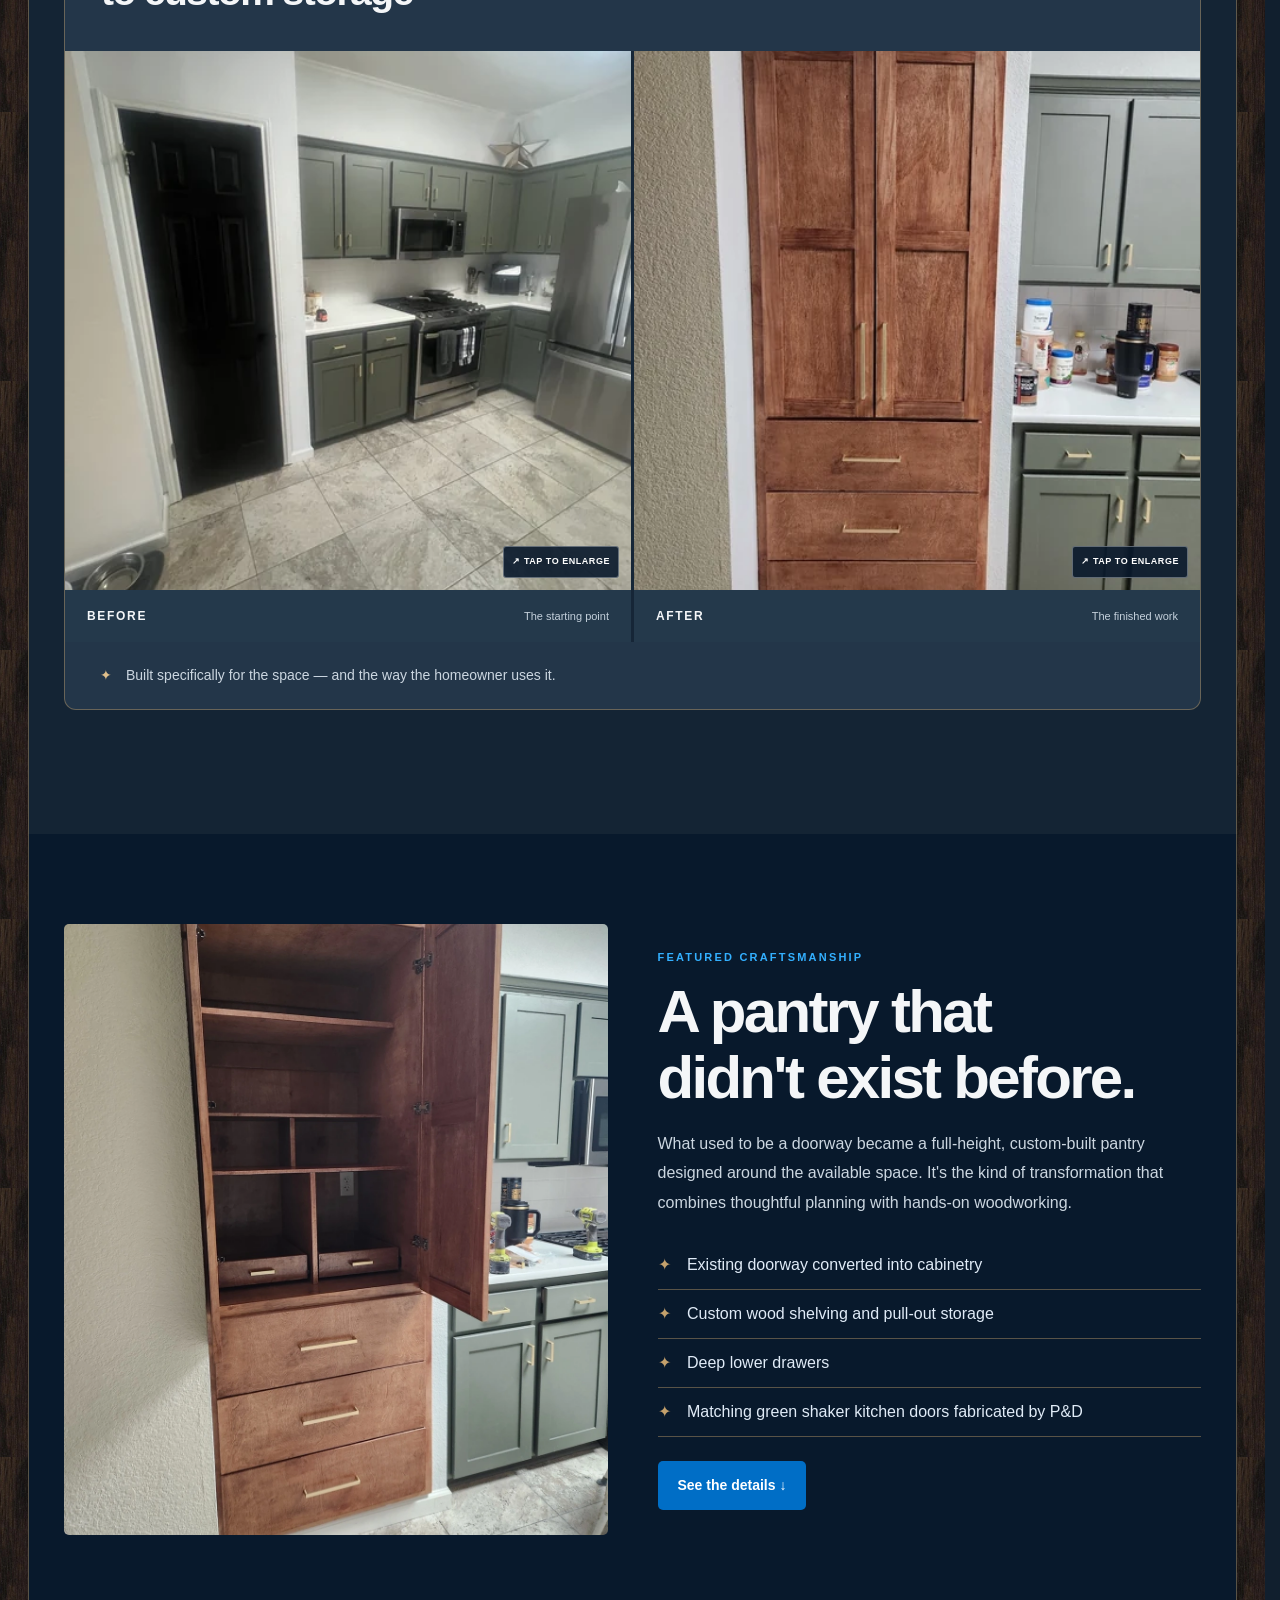
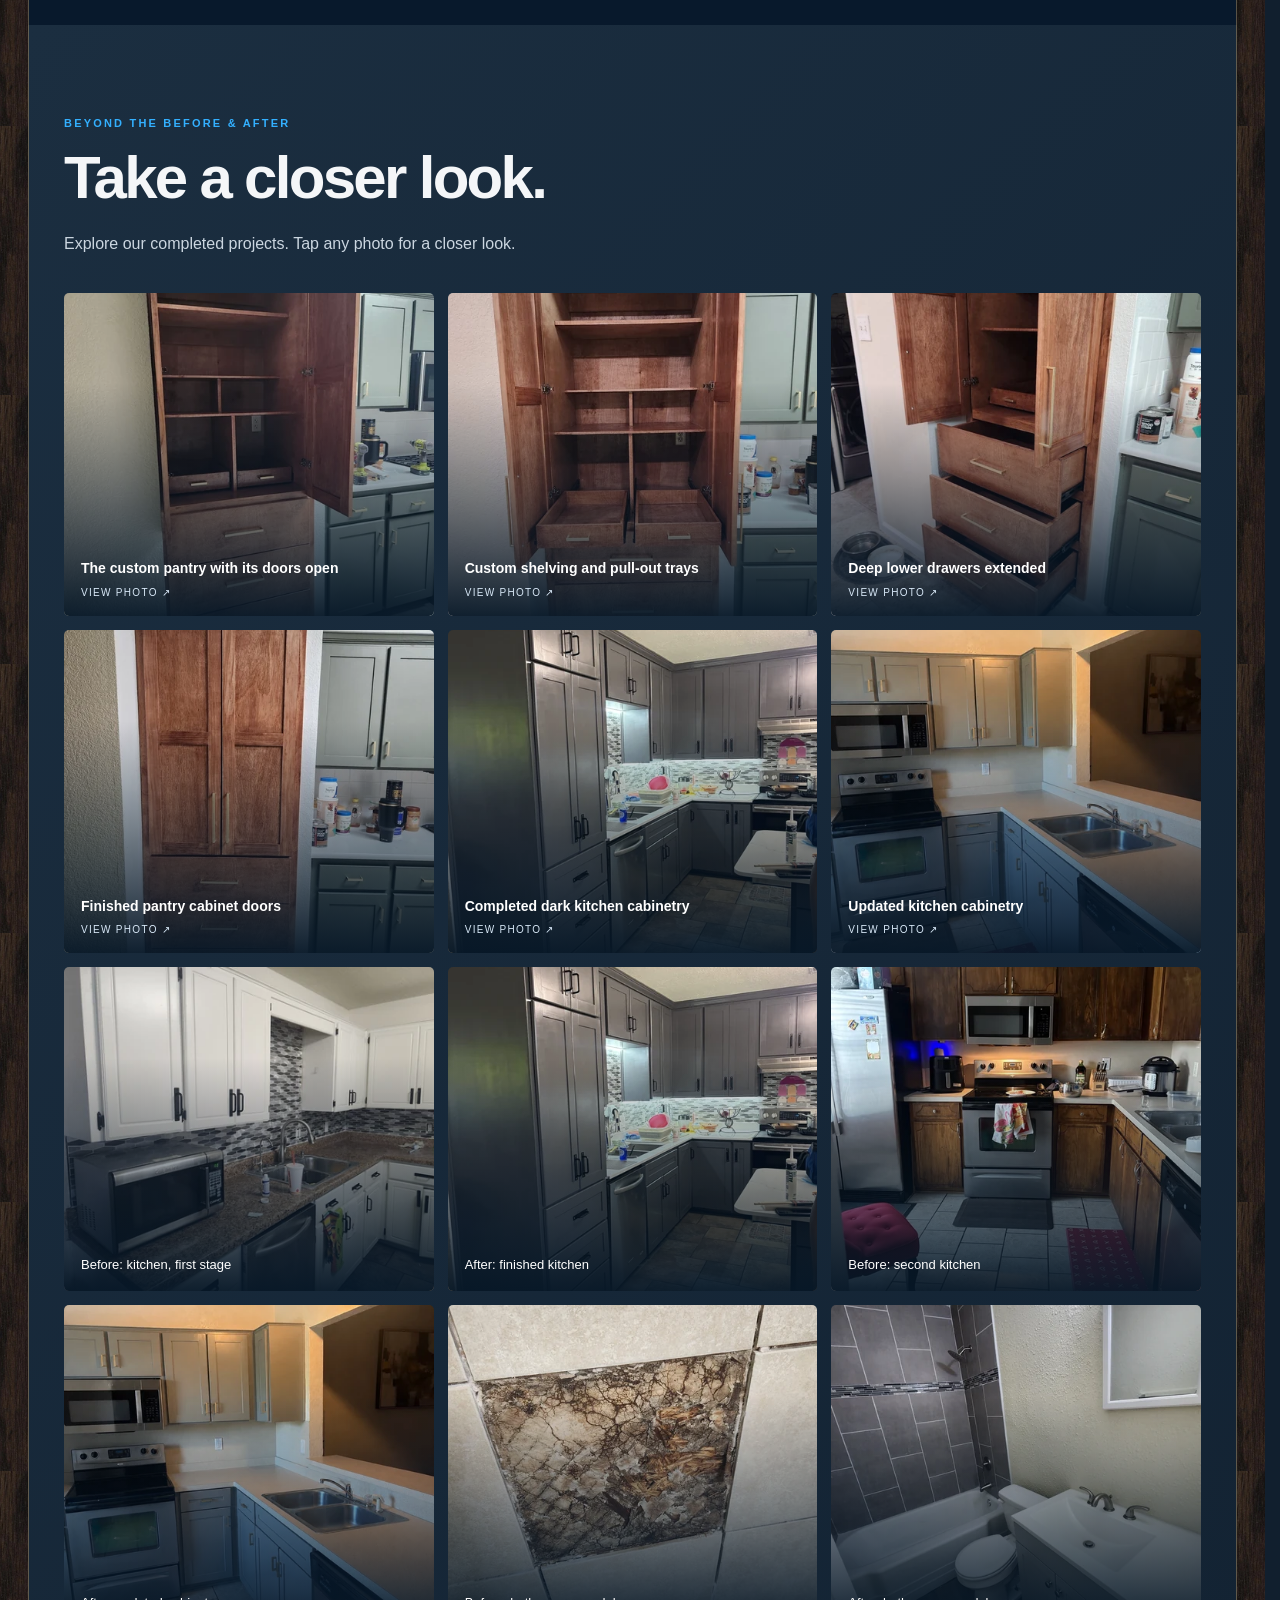
==== commit e1dfb81a: "Add direct email contact button alongside project inquiry form" ====
--- a/index.html
+++ b/index.html
@@ -1054,8 +1054,11 @@
 <a class="button outline" href="sms:+12545357623">
        Text for a quote ↗
       </a>
+<a class="button outline" href="#quote-builder">
+       Send project details ↗
+      </a>
 <a class="button outline" href="mailto:info@pdbuildremodel.com?subject=Project%20Quote%20Request">
-       Email us ↗
+       Email us directly ↗
       </a>
 <a class="button outline" href="https://www.facebook.com/share/1CRJDL6QfX/?mibextid=wwXIfr" rel="noopener noreferrer" target="_blank">
        See our Facebook ↗
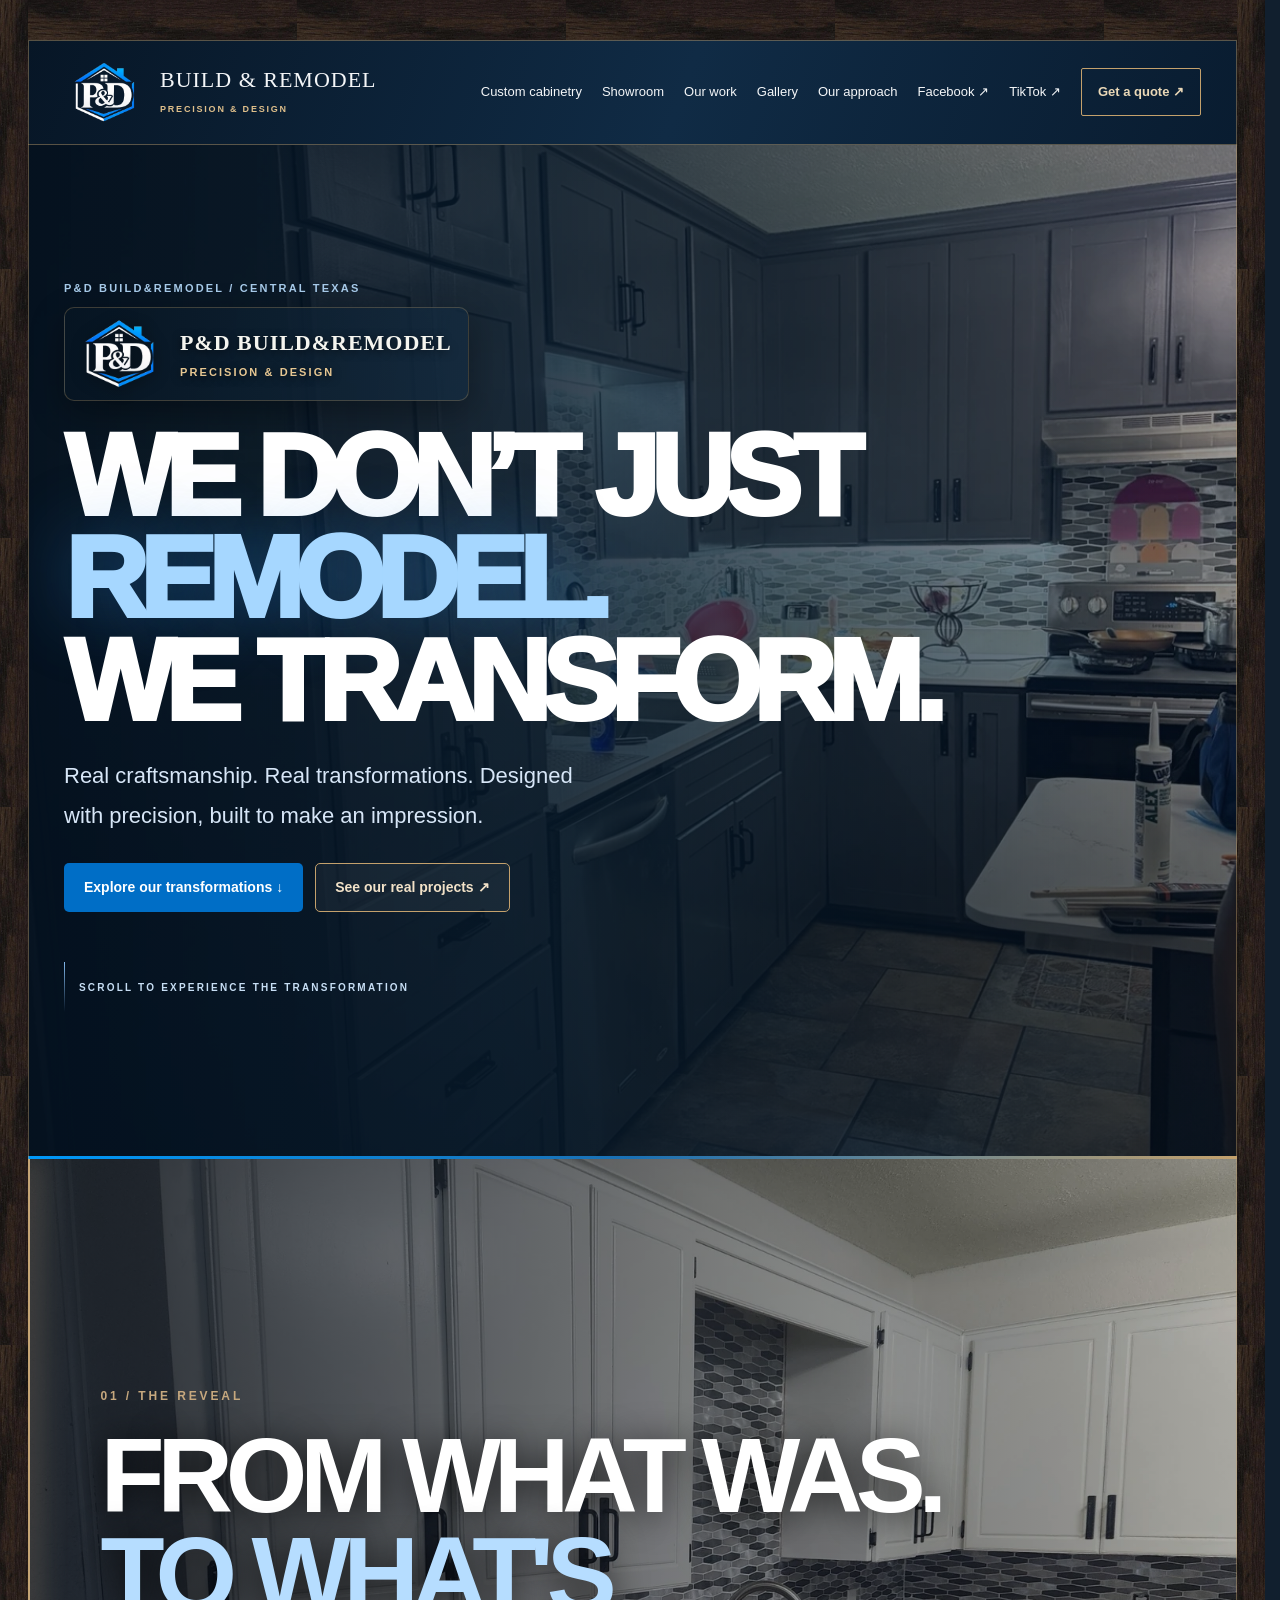
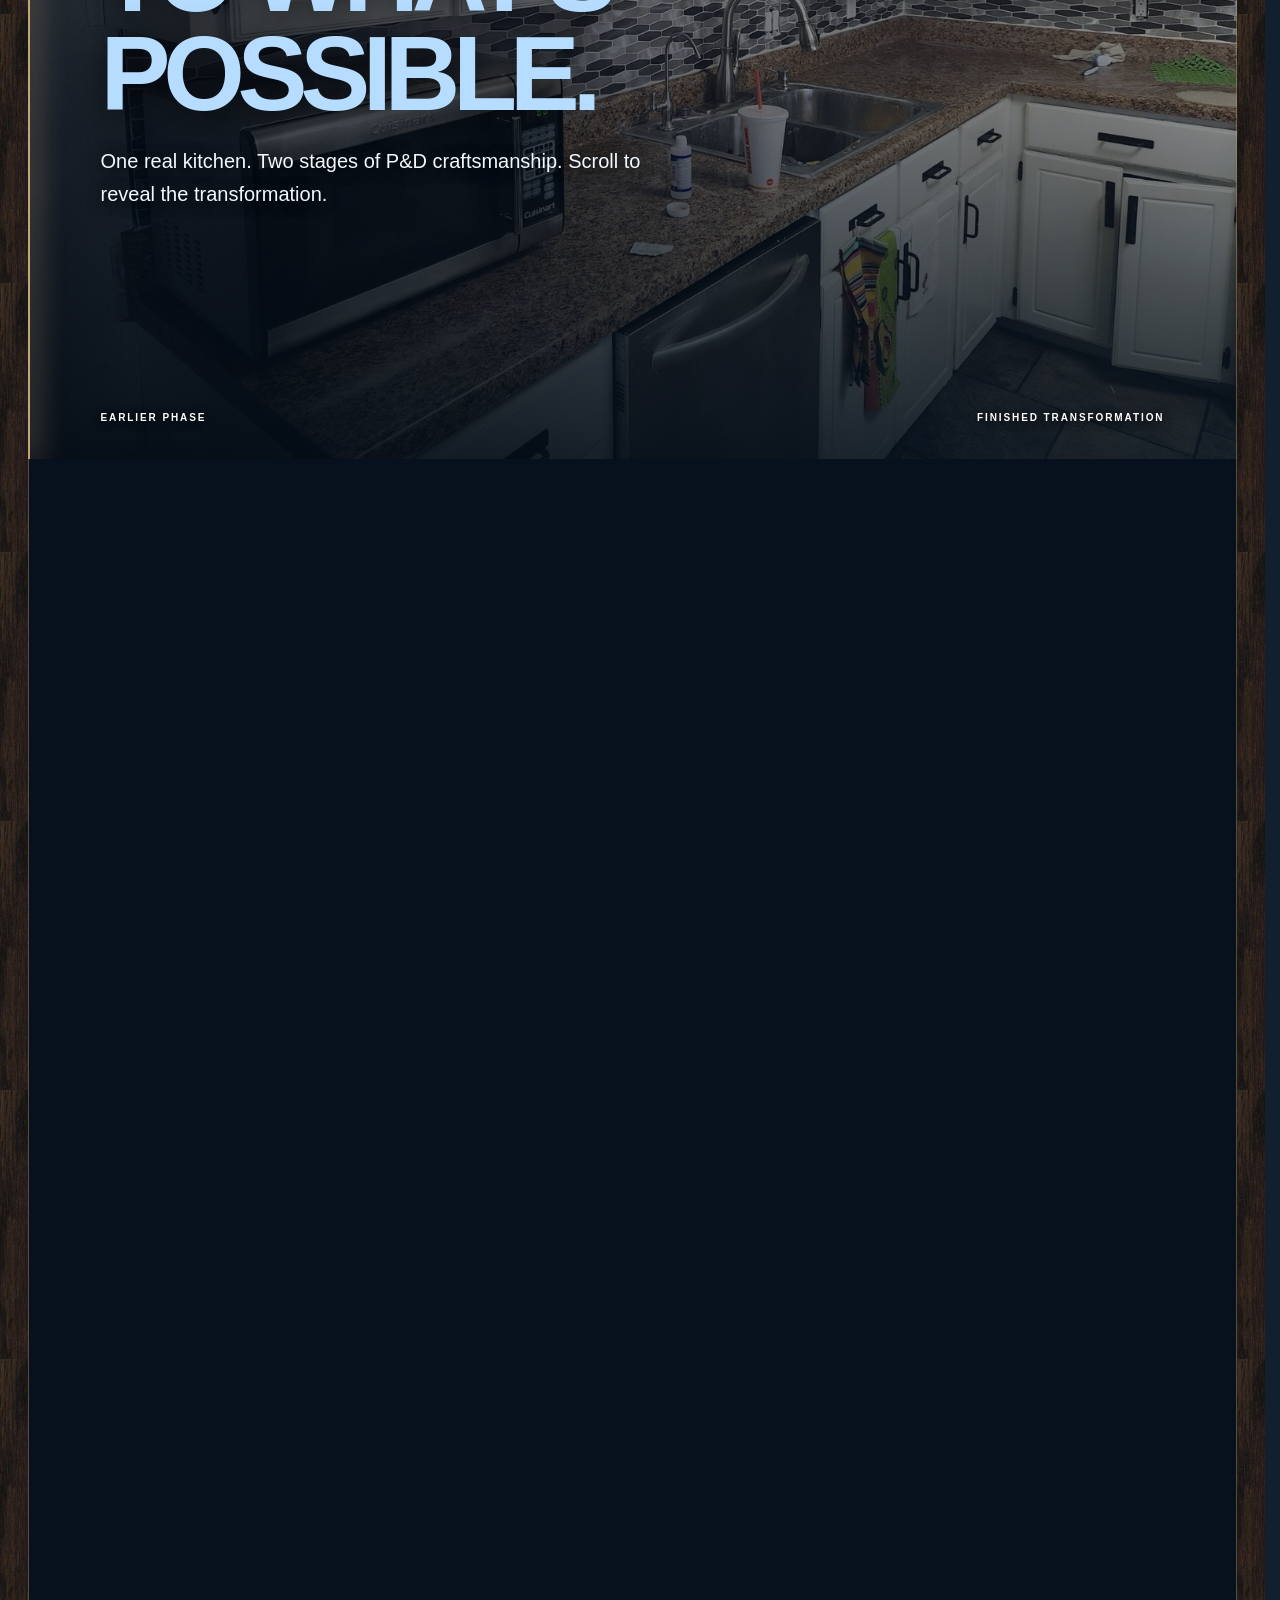
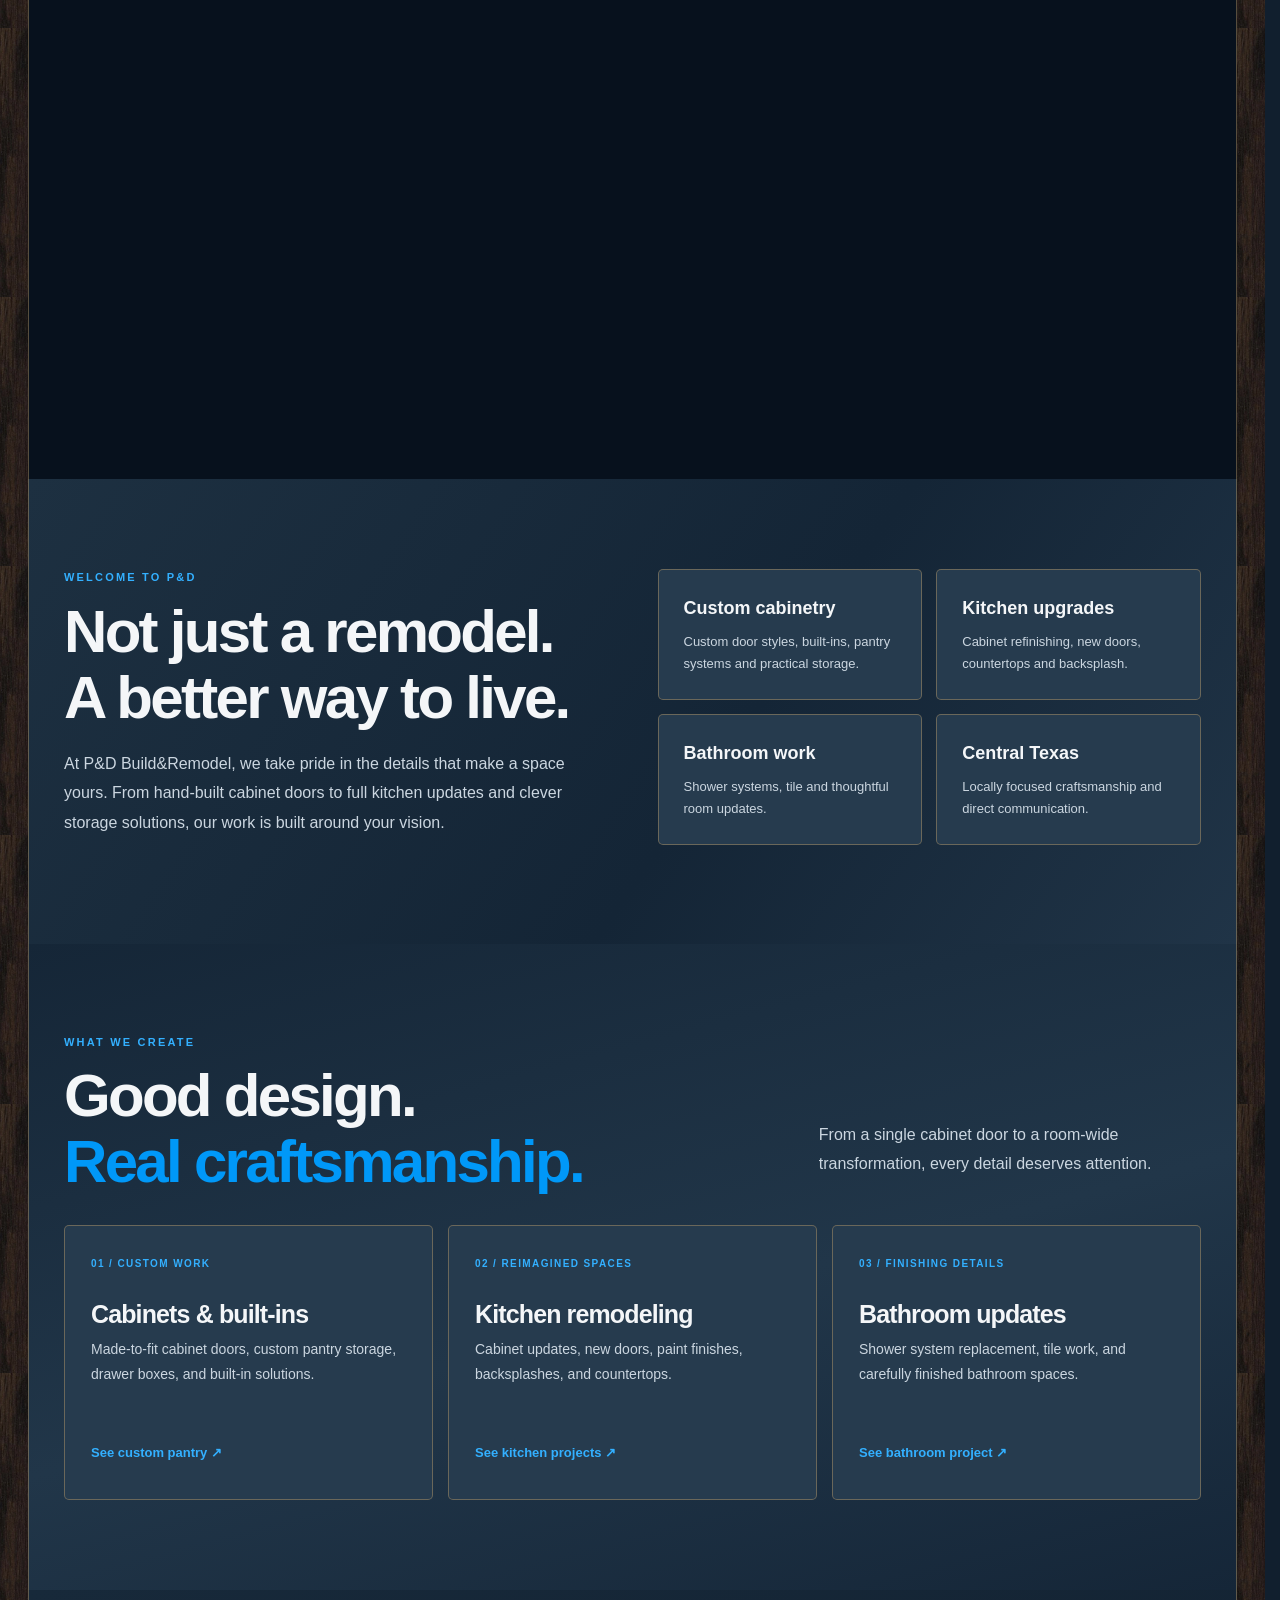
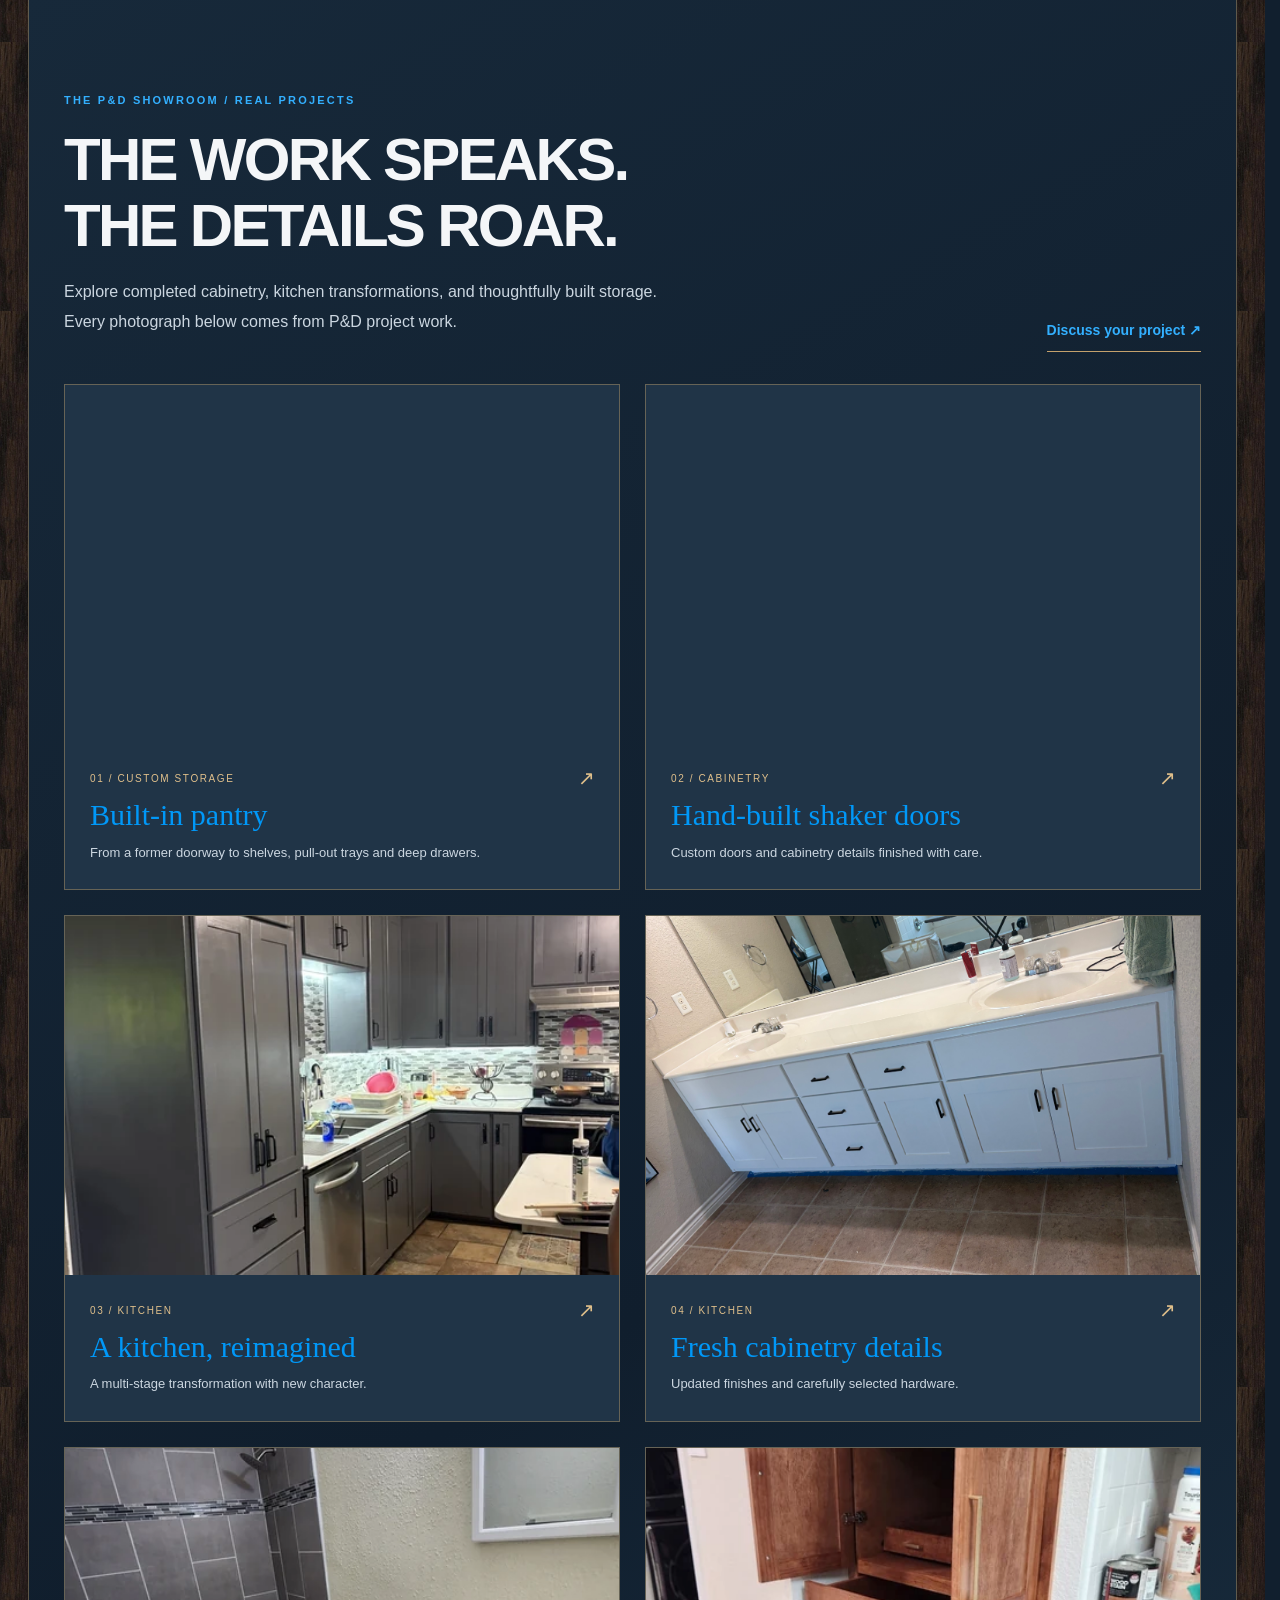
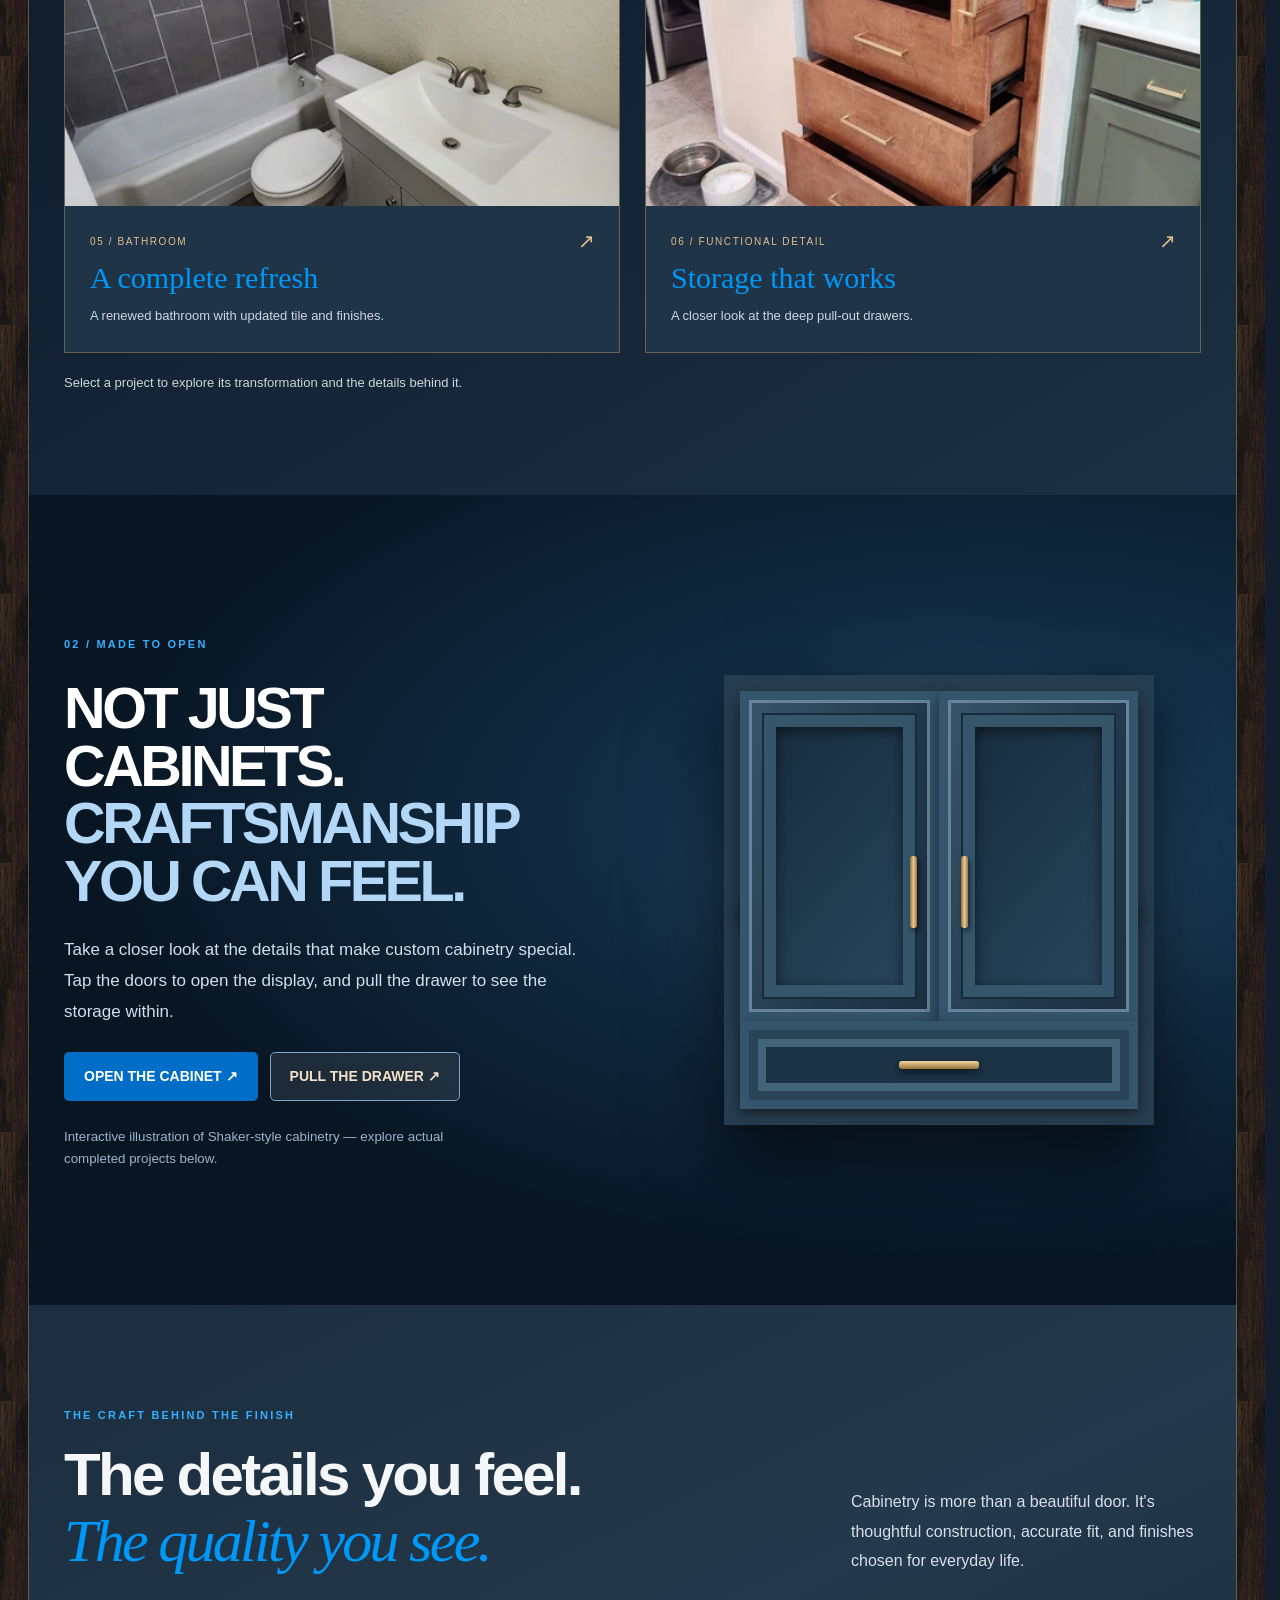
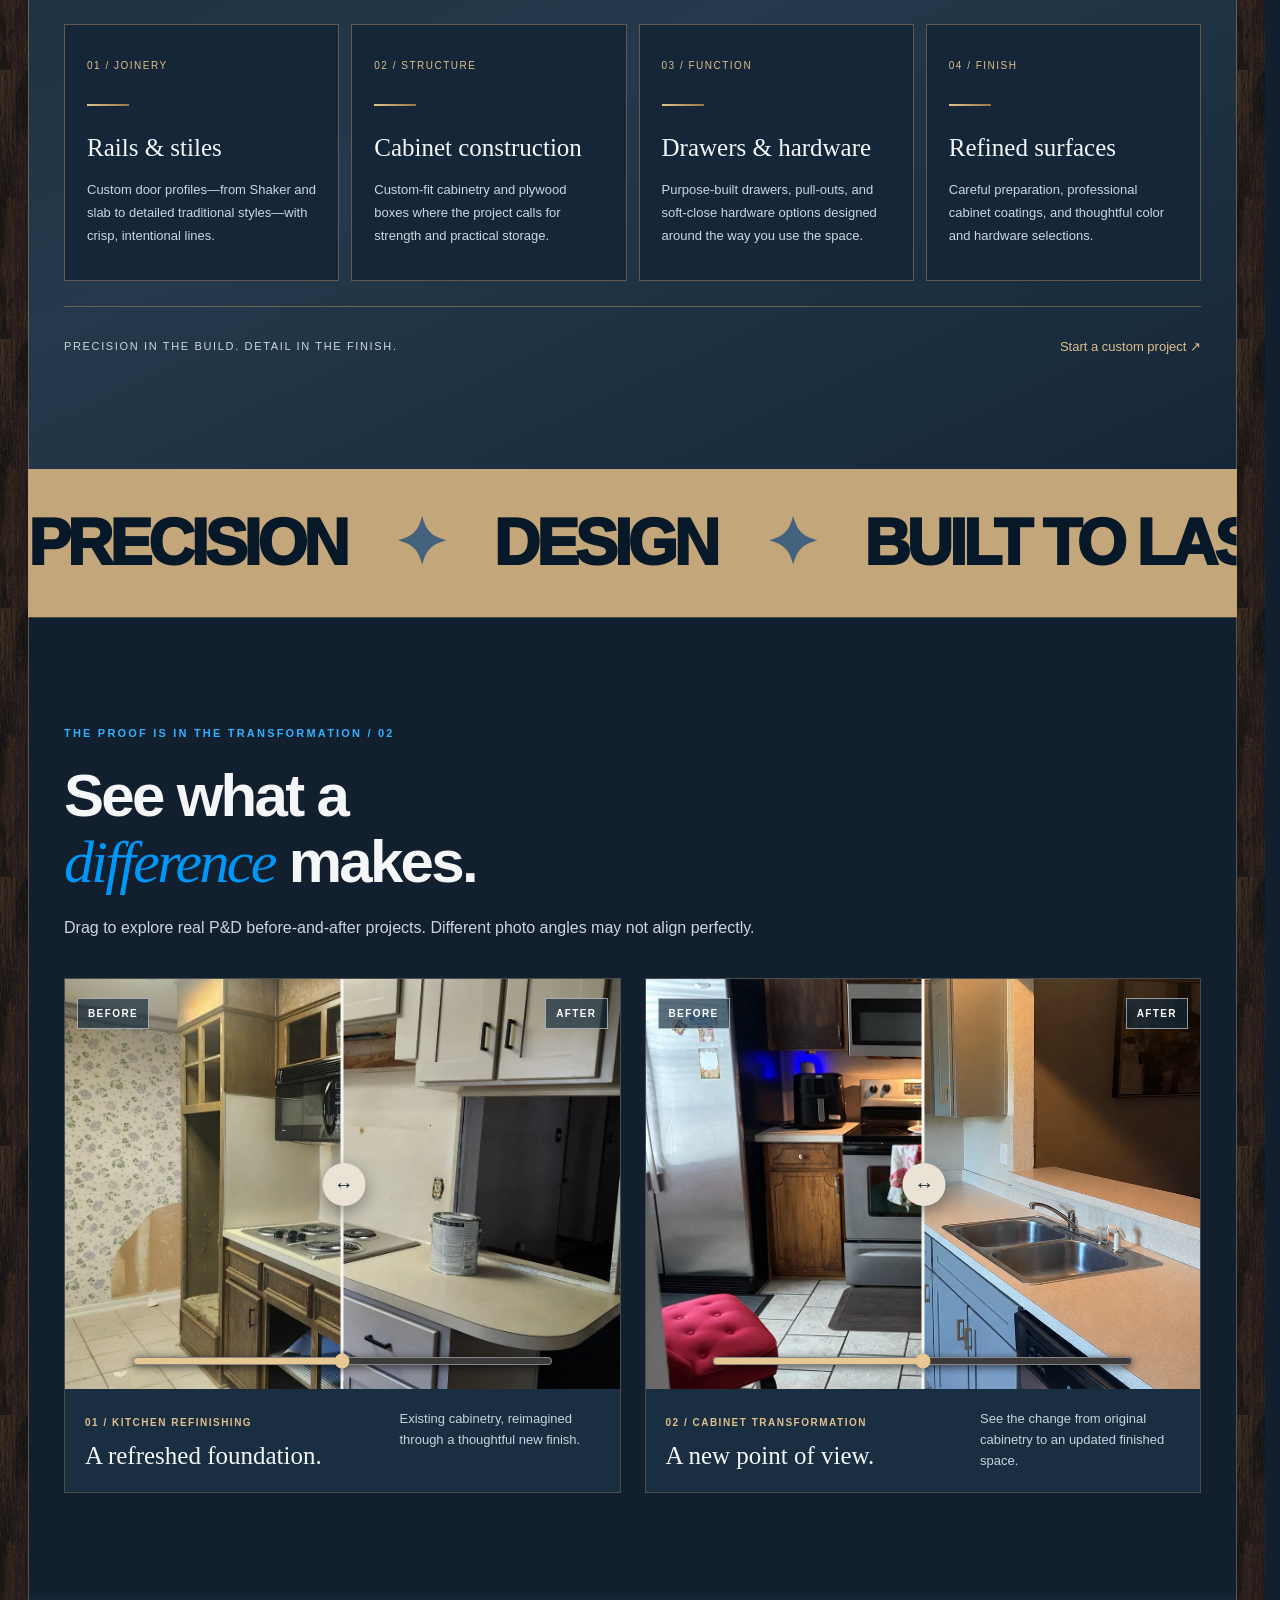
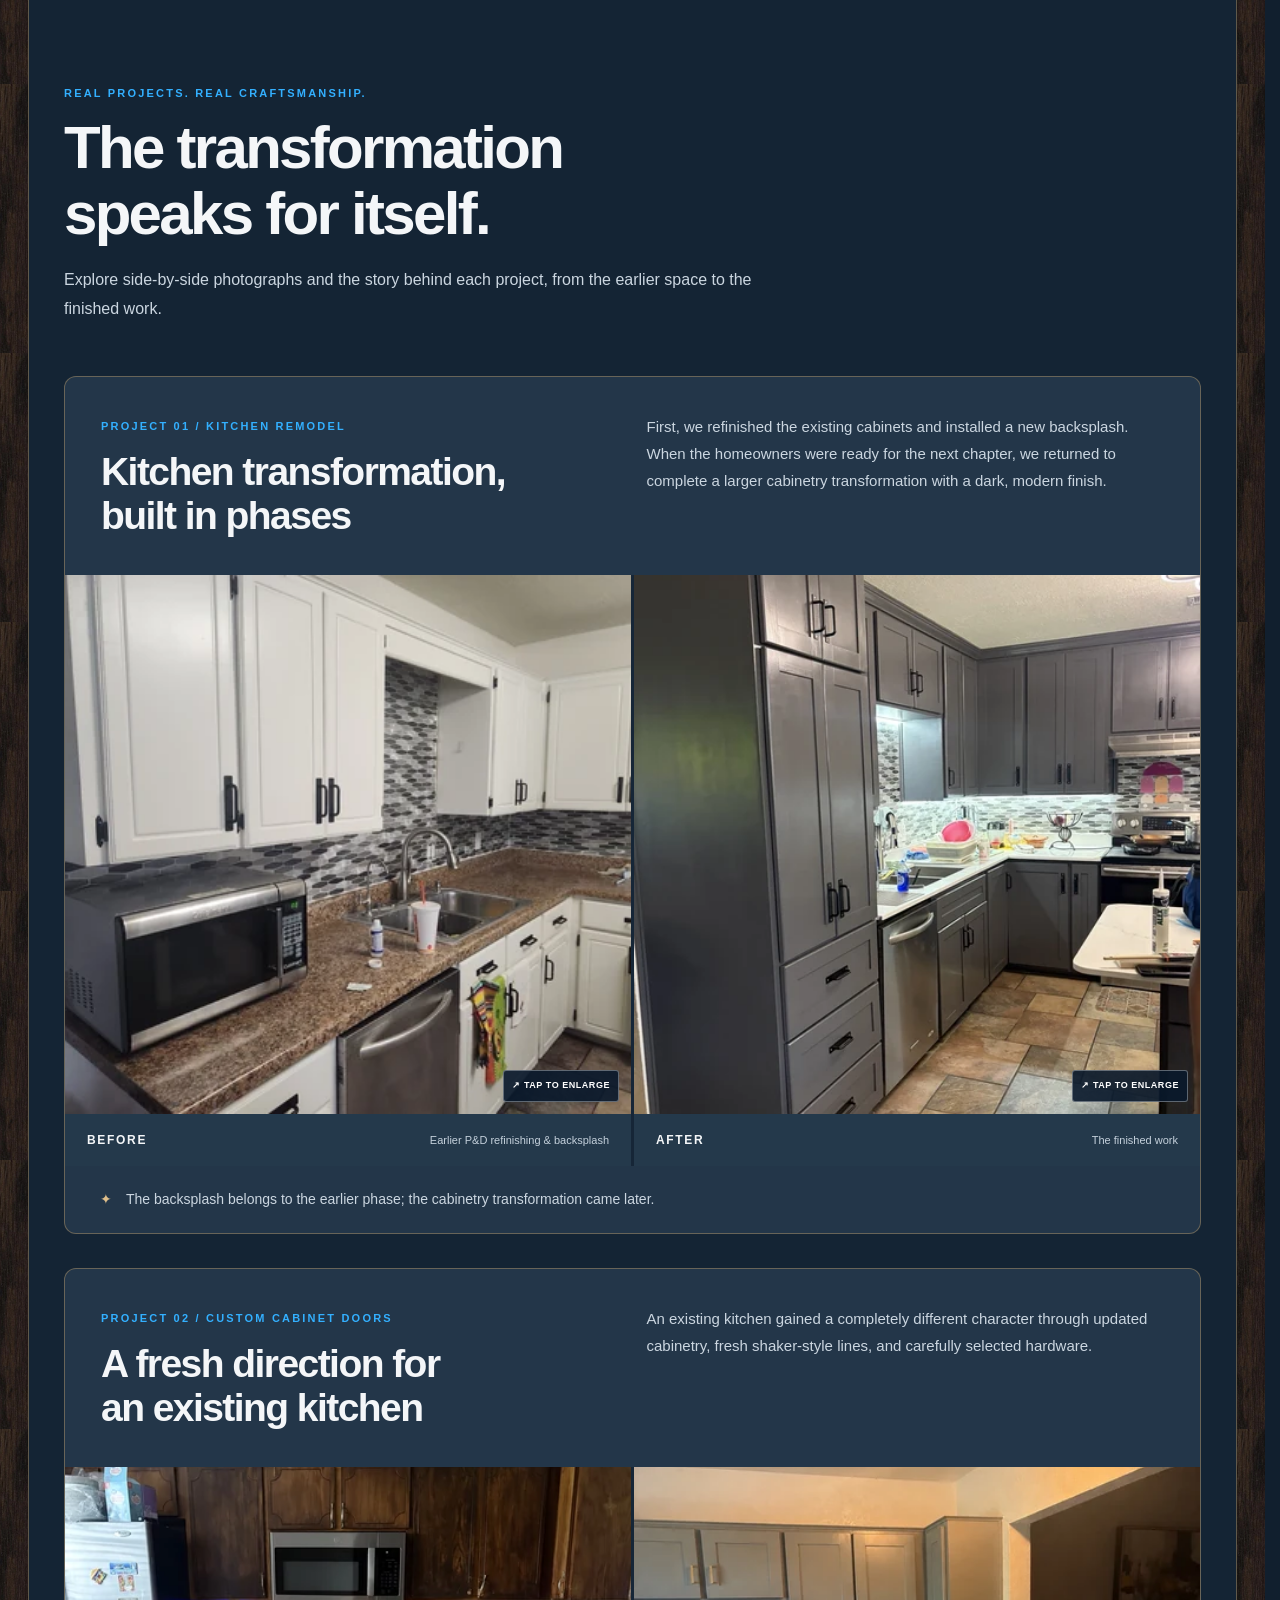
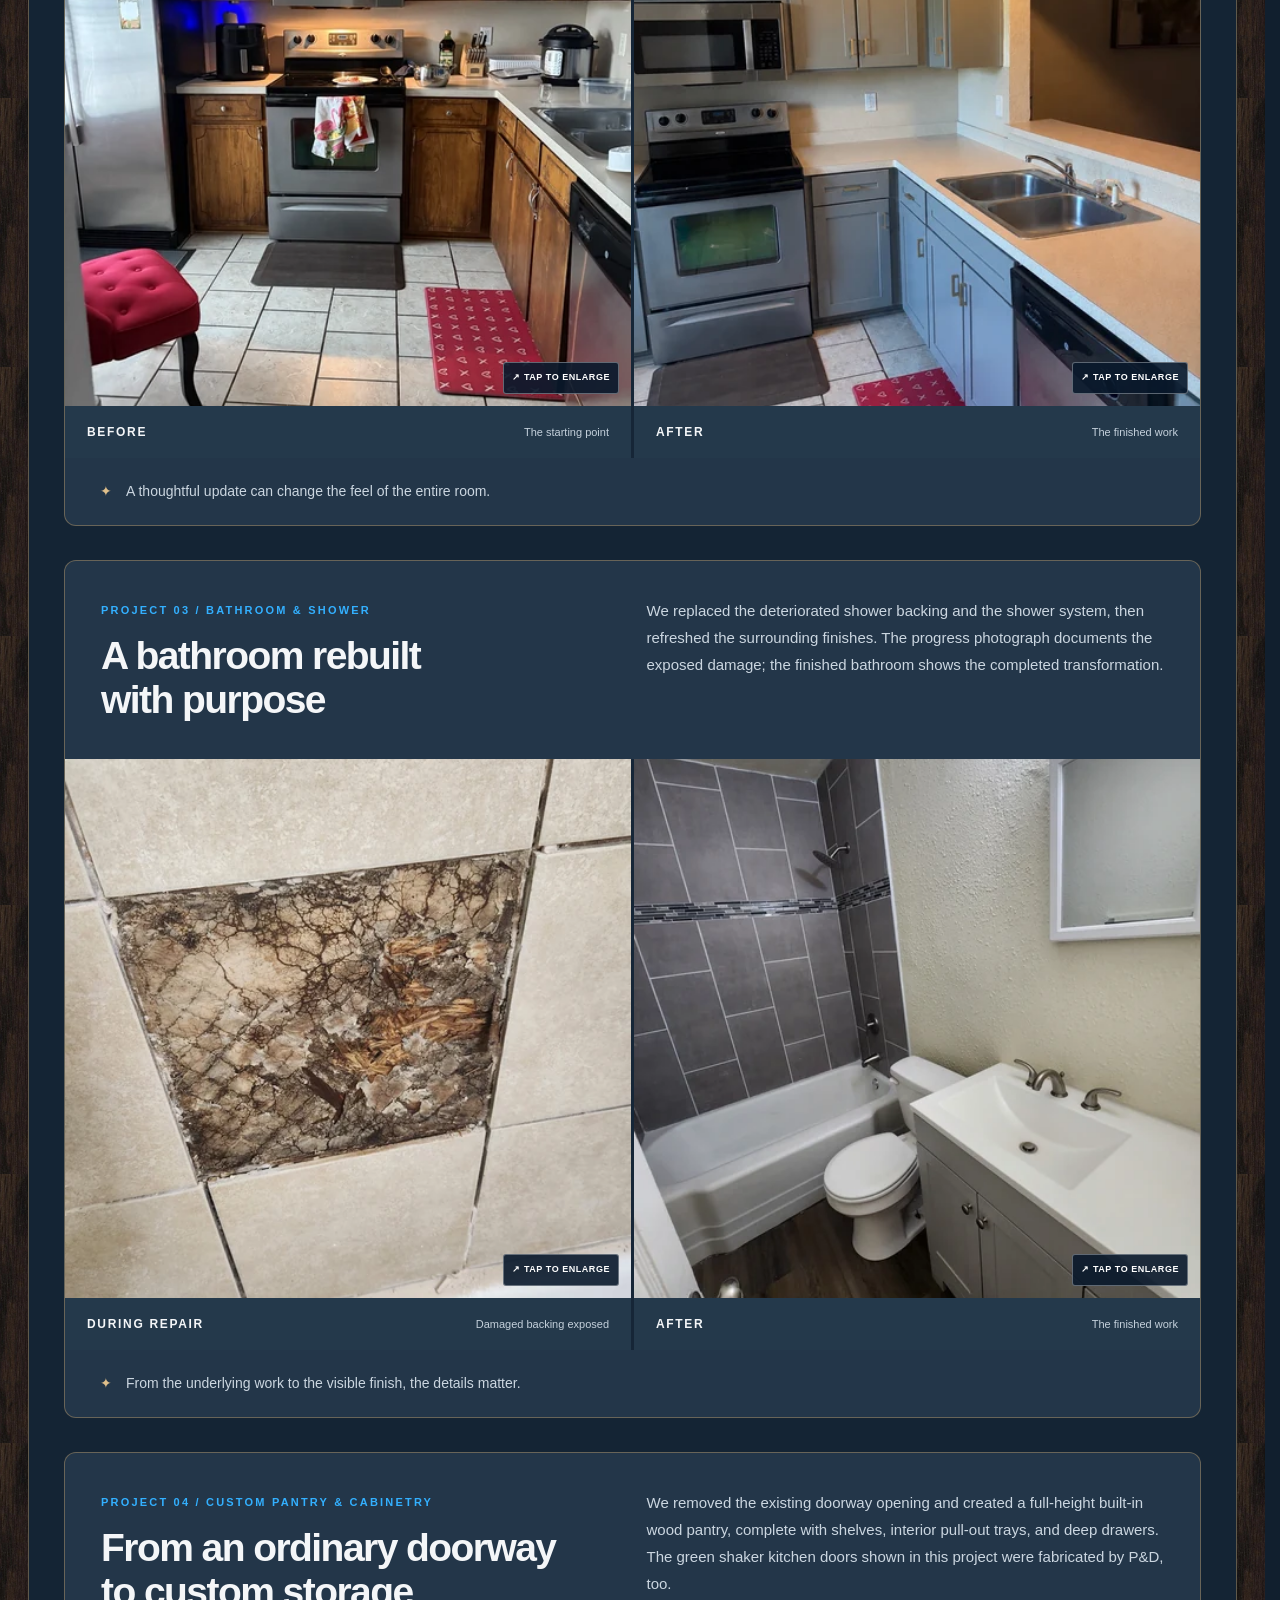
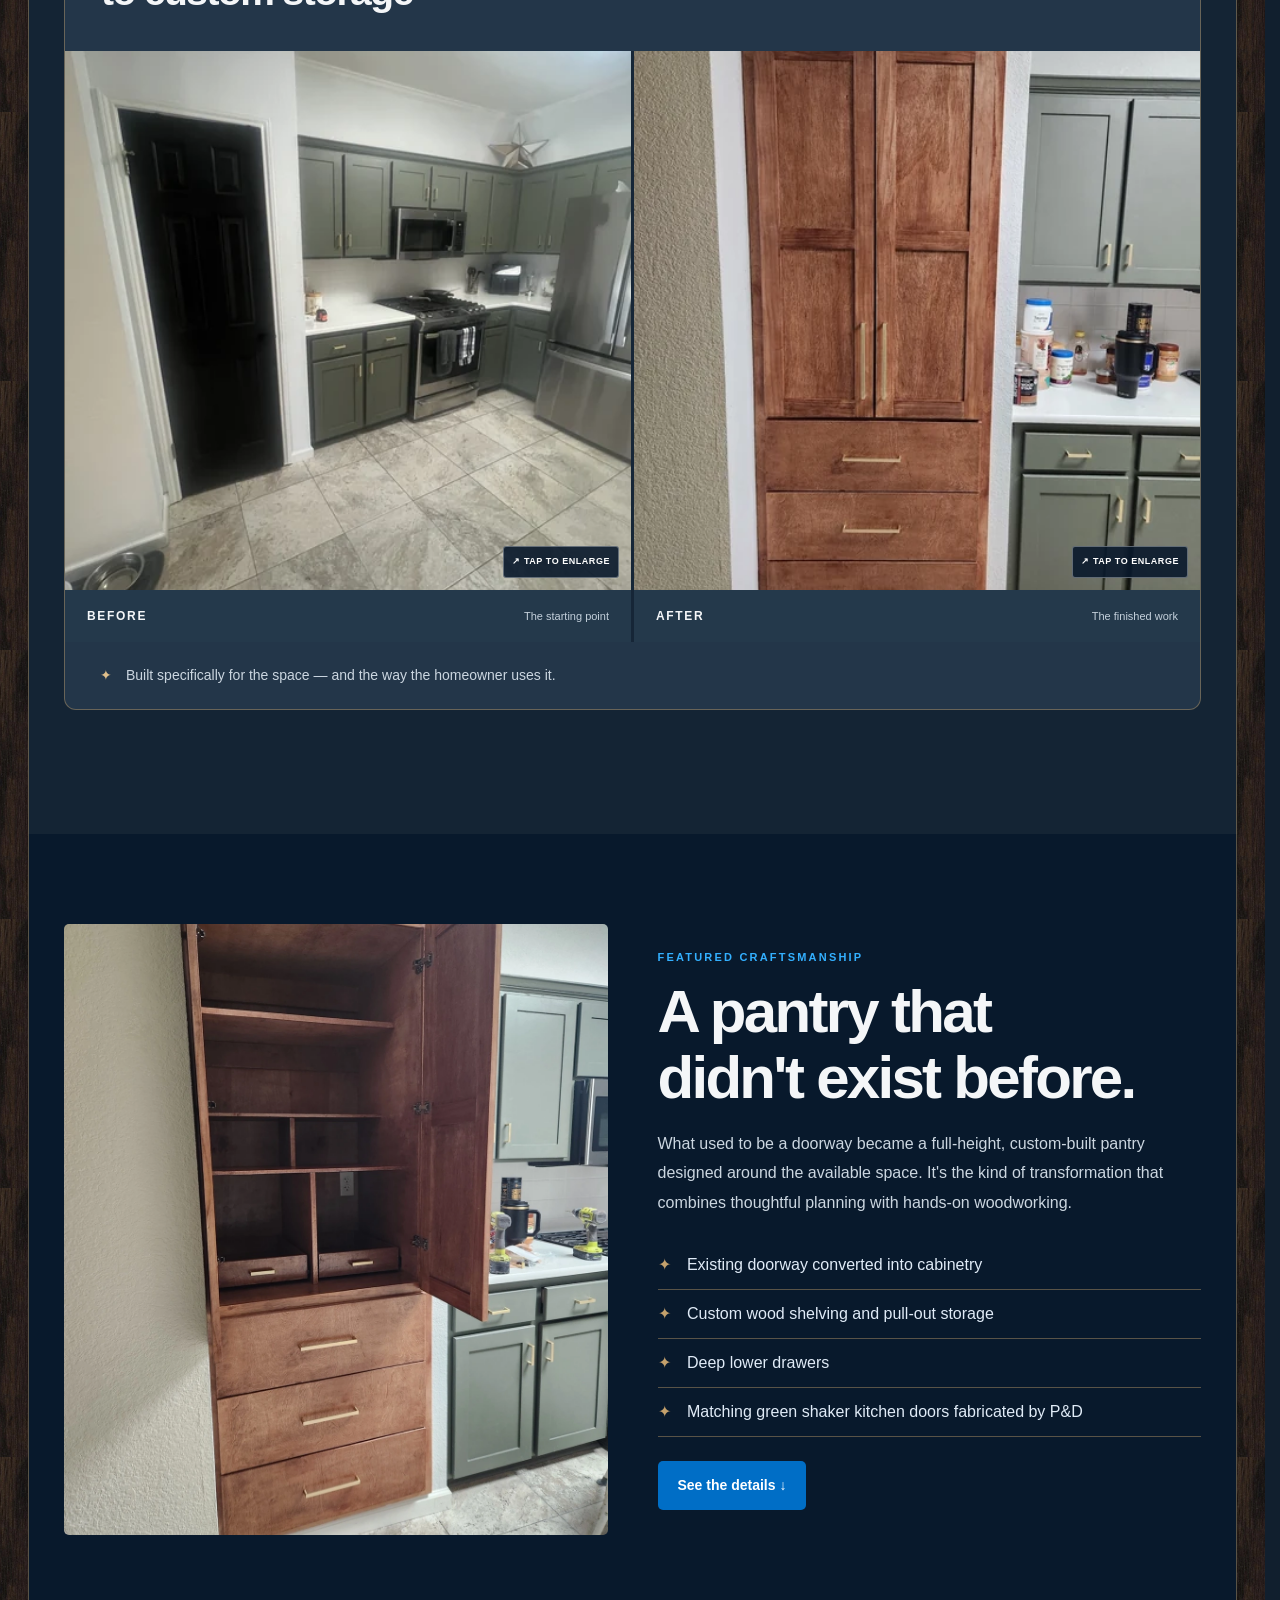
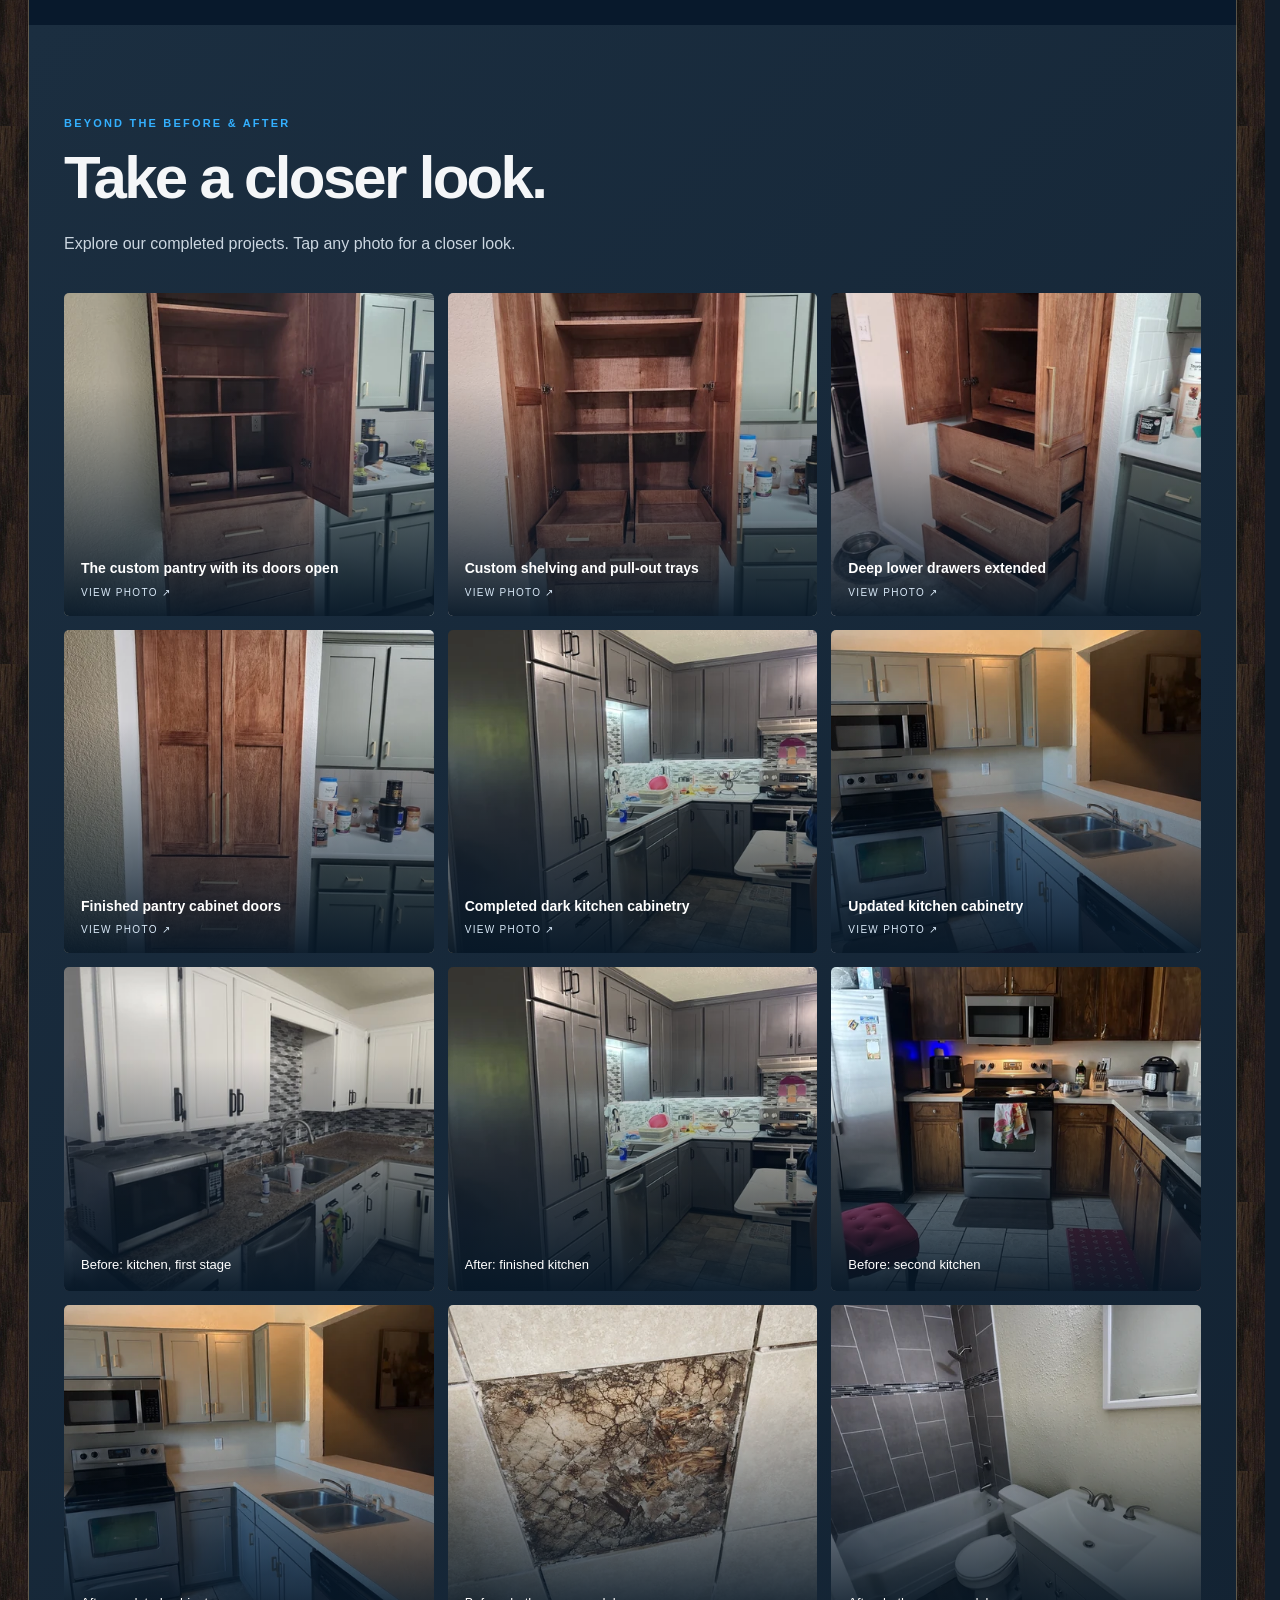
==== commit e8c5db07: "Connect project inquiry form to Formspree endpoint and remove unsupported photo upload" ====
--- a/index.html
+++ b/index.html
@@ -1026,13 +1026,10 @@
 </div>
 </div>
 </section>
-<section aria-labelledby="quote-title" class="quote-builder" id="quote-builder"><div class="container quote-layout"><div class="quote-intro"><span class="section-label">LET'S GET THE DETAILS RIGHT / 04</span><h2 class="section-title" id="quote-title">A great project starts with <em>a clear plan.</em></h2><p class="body-copy">Tell us what you have in mind. Add project details, approximate measurements and inspiration photos. We’ll review your request and follow up directly.</p><div class="quote-points"><p>✓ Cabinetry, doors, kitchens &amp; remodeling</p><p>✓ Custom work tailored to your space</p><p>✓ Direct conversation with P&amp;D</p></div><div class="quote-side-photo"><img alt="Real P&amp;D custom pantry built-in cabinetry" loading="lazy" src="assets/pantry-open.webp"/></div></div><form class="quote-form" id="pd-quote-form" action="https://formsubmit.co/info@pdbuildremodel.com" method="POST" enctype="multipart/form-data" accept-charset="UTF-8">
+<section aria-labelledby="quote-title" class="quote-builder" id="quote-builder"><div class="container quote-layout"><div class="quote-intro"><span class="section-label">LET'S GET THE DETAILS RIGHT / 04</span><h2 class="section-title" id="quote-title">A great project starts with <em>a clear plan.</em></h2><p class="body-copy">Tell us what you have in mind. Add project details, approximate measurements and inspiration photos. We’ll review your request and follow up directly.</p><div class="quote-points"><p>✓ Cabinetry, doors, kitchens &amp; remodeling</p><p>✓ Custom work tailored to your space</p><p>✓ Direct conversation with P&amp;D</p></div><div class="quote-side-photo"><img alt="Real P&amp;D custom pantry built-in cabinetry" loading="lazy" src="assets/pantry-open.webp"/></div></div><form class="quote-form" id="pd-quote-form" action="https://formspree.io/f/mgaoyyrn" method="POST" accept-charset="UTF-8">
 <input type="hidden" name="_subject" value="New P&D Build&Remodel Website Project Inquiry"/>
-<input type="hidden" name="_next" value="https://pd-buildremodel.com/thank-you.html"/>
-<input type="hidden" name="_template" value="table"/>
-<input type="hidden" name="_captcha" value="true"/>
-<input name="_honey" type="text" tabindex="-1" autocomplete="off" style="display:none" aria-hidden="true"/><div class="quote-form-top"><span>YOUR PROJECT BRIEF</span><span>01—04</span></div><div class="quote-fieldrow"><label>YOUR NAME <input autocomplete="name" maxlength="100" name="name" placeholder="Your full name" required="" type="text"/></label><label>EMAIL <input autocomplete="email" maxlength="200" name="email" placeholder="you@example.com" required="" type="email"/></label></div><div class="quote-fieldrow"><label>PHONE <input autocomplete="tel" maxlength="40" name="phone" placeholder="(254) 535-7623" type="tel"/></label><label>PROJECT ZIP CODE <input inputmode="numeric" maxlength="5" name="zip" pattern="[0-9]{5}" placeholder="76541" required="" title="Enter a 5-digit ZIP code" type="text"/></label></div><label>WHAT KIND OF PROJECT?<select name="project" required=""><option value="Custom cabinetry and cabinet doors">Custom cabinetry / doors</option><option value="Kitchen remodel">Kitchen remodel</option><option value="Bathroom remodel">Bathroom remodel</option><option value="Countertops and backsplash">Countertops &amp; backsplash</option><option value="Other remodeling">Other remodeling</option></select></label><label>YOUR GOALS, APPROXIMATE DIMENSIONS &amp; TIMELINE<textarea maxlength="3000" minlength="10" name="details" placeholder="Tell us about your project, existing space, measurements, timeline and anything else we should know..." required="" rows="5"></textarea></label><label>INSPIRATION PHOTOS (OPTIONAL)<input accept="image/*" id="quote-photo" multiple="" name="attachment" type="file"/><small>Upload photos directly with your request (10 MB total maximum). Or send additional photos by text.</small></label><label class="quote-consent"><input name="consent" required="" type="checkbox"/><span>I'm happy for P&amp;D Build&amp;Remodel to contact me about this inquiry.</span></label><button class="button quote-submit" type="submit">SEND MY PROJECT REQUEST ↗</button>
-<p aria-live="polite" class="quote-note" id="quote-status">Send your request without opening an email app. A short security check may appear. You’ll see a confirmation after submitting.</p>
+<input name="_honey" type="text" tabindex="-1" autocomplete="off" style="display:none" aria-hidden="true"/><div class="quote-form-top"><span>YOUR PROJECT BRIEF</span><span>01—04</span></div><div class="quote-fieldrow"><label>YOUR NAME <input autocomplete="name" maxlength="100" name="name" placeholder="Your full name" required="" type="text"/></label><label>EMAIL <input autocomplete="email" maxlength="200" name="email" placeholder="you@example.com" required="" type="email"/></label></div><div class="quote-fieldrow"><label>PHONE <input autocomplete="tel" maxlength="40" name="phone" placeholder="(254) 535-7623" type="tel"/></label><label>PROJECT ZIP CODE <input inputmode="numeric" maxlength="5" name="zip" pattern="[0-9]{5}" placeholder="76541" required="" title="Enter a 5-digit ZIP code" type="text"/></label></div><label>WHAT KIND OF PROJECT?<select name="project" required=""><option value="Custom cabinetry and cabinet doors">Custom cabinetry / doors</option><option value="Kitchen remodel">Kitchen remodel</option><option value="Bathroom remodel">Bathroom remodel</option><option value="Countertops and backsplash">Countertops &amp; backsplash</option><option value="Other remodeling">Other remodeling</option></select></label><label>YOUR GOALS, APPROXIMATE DIMENSIONS &amp; TIMELINE<textarea maxlength="3000" minlength="10" name="details" placeholder="Tell us about your project, existing space, measurements, timeline and anything else we should know..." required="" rows="5"></textarea></label><div class="quote-note">Have project photos? <a href="sms:+12545357623">Text them to (254) 535-7623</a> after submitting your request.</div><label class="quote-consent"><input name="consent" required="" type="checkbox"/><span>I'm happy for P&amp;D Build&amp;Remodel to contact me about this inquiry.</span></label><button class="button quote-submit" type="submit">SEND MY PROJECT REQUEST ↗</button>
+<p aria-live="polite" class="quote-note" id="quote-status">Submit your project request here without opening an email app. You’ll see a confirmation after submitting.</p>
 <p class="quote-note">Prefer to contact us directly? <a href="sms:+12545357623">Text (254) 535-7623</a> or <a href="mailto:info@pdbuildremodel.com?subject=Project%20Quote%20Request">email info@pdbuildremodel.com</a>.</p></form></div></section>
 <section class="contact" id="contact">
 <div class="container">
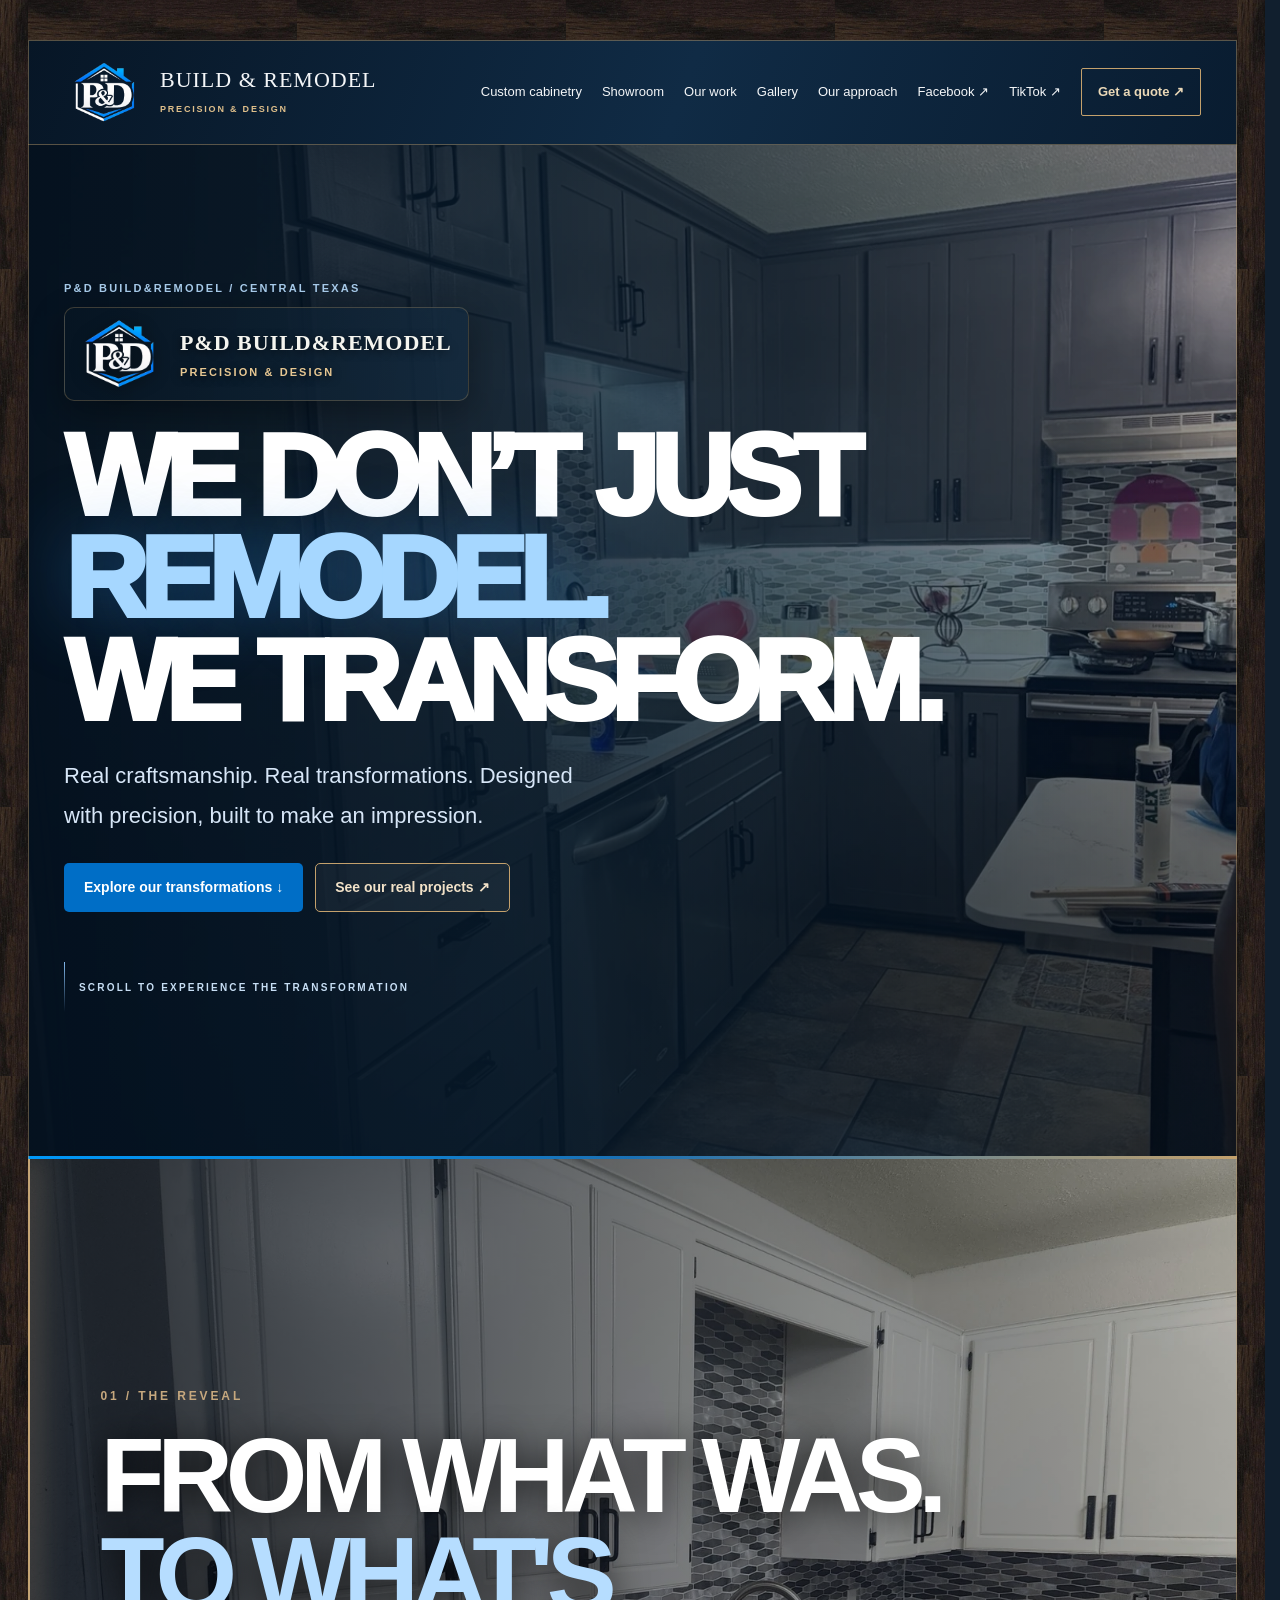
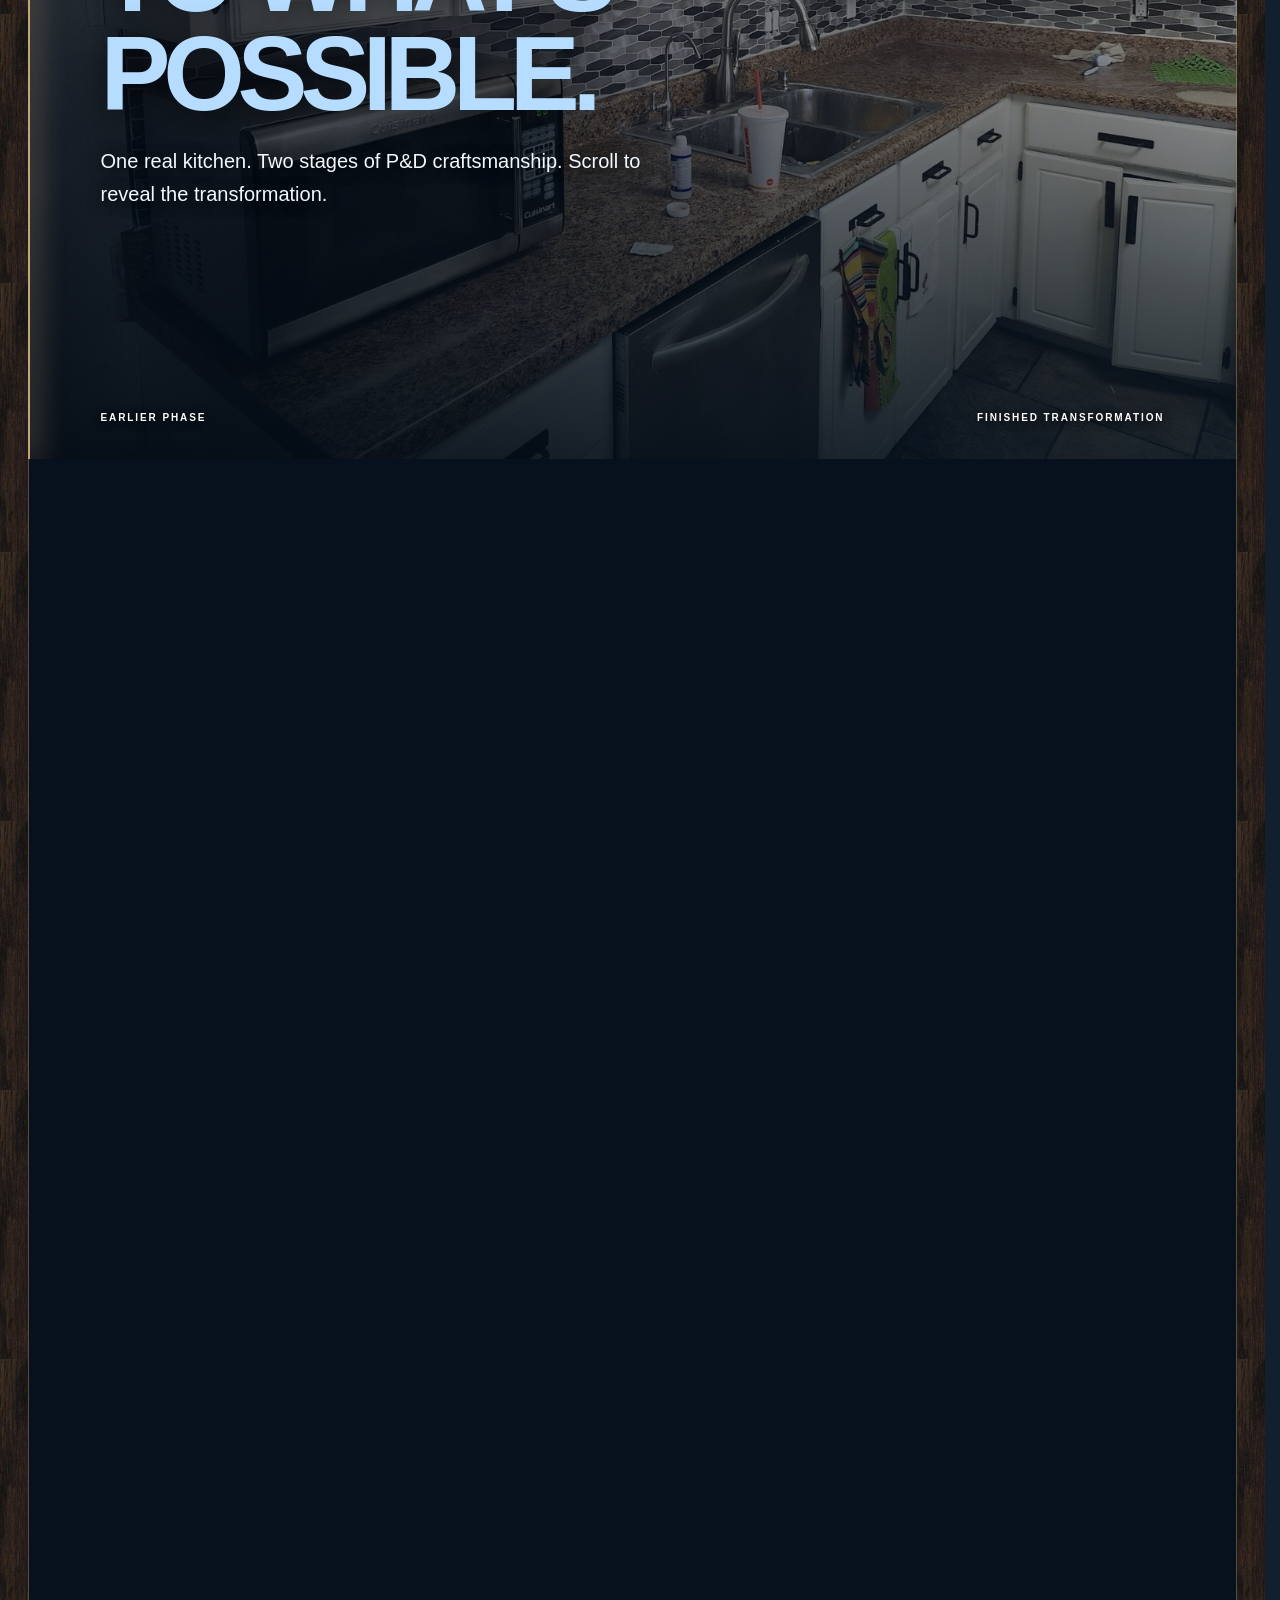
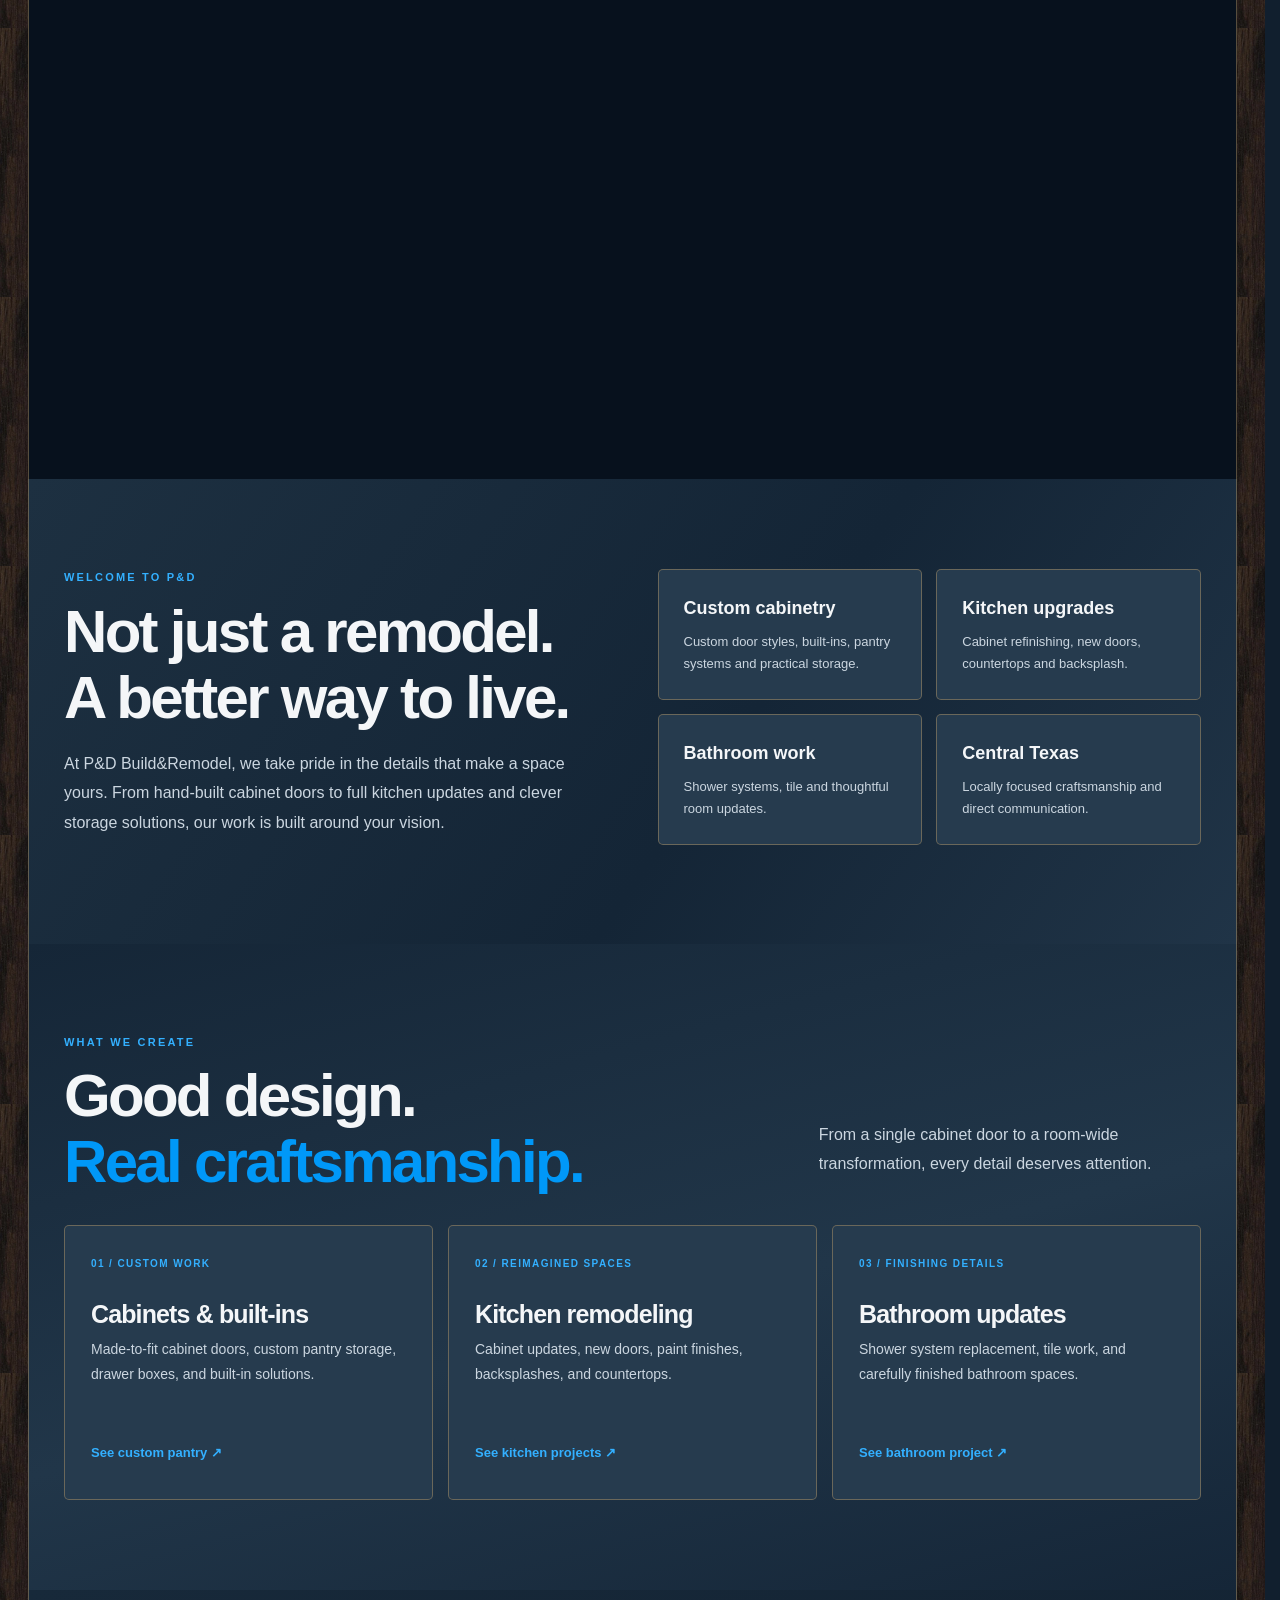
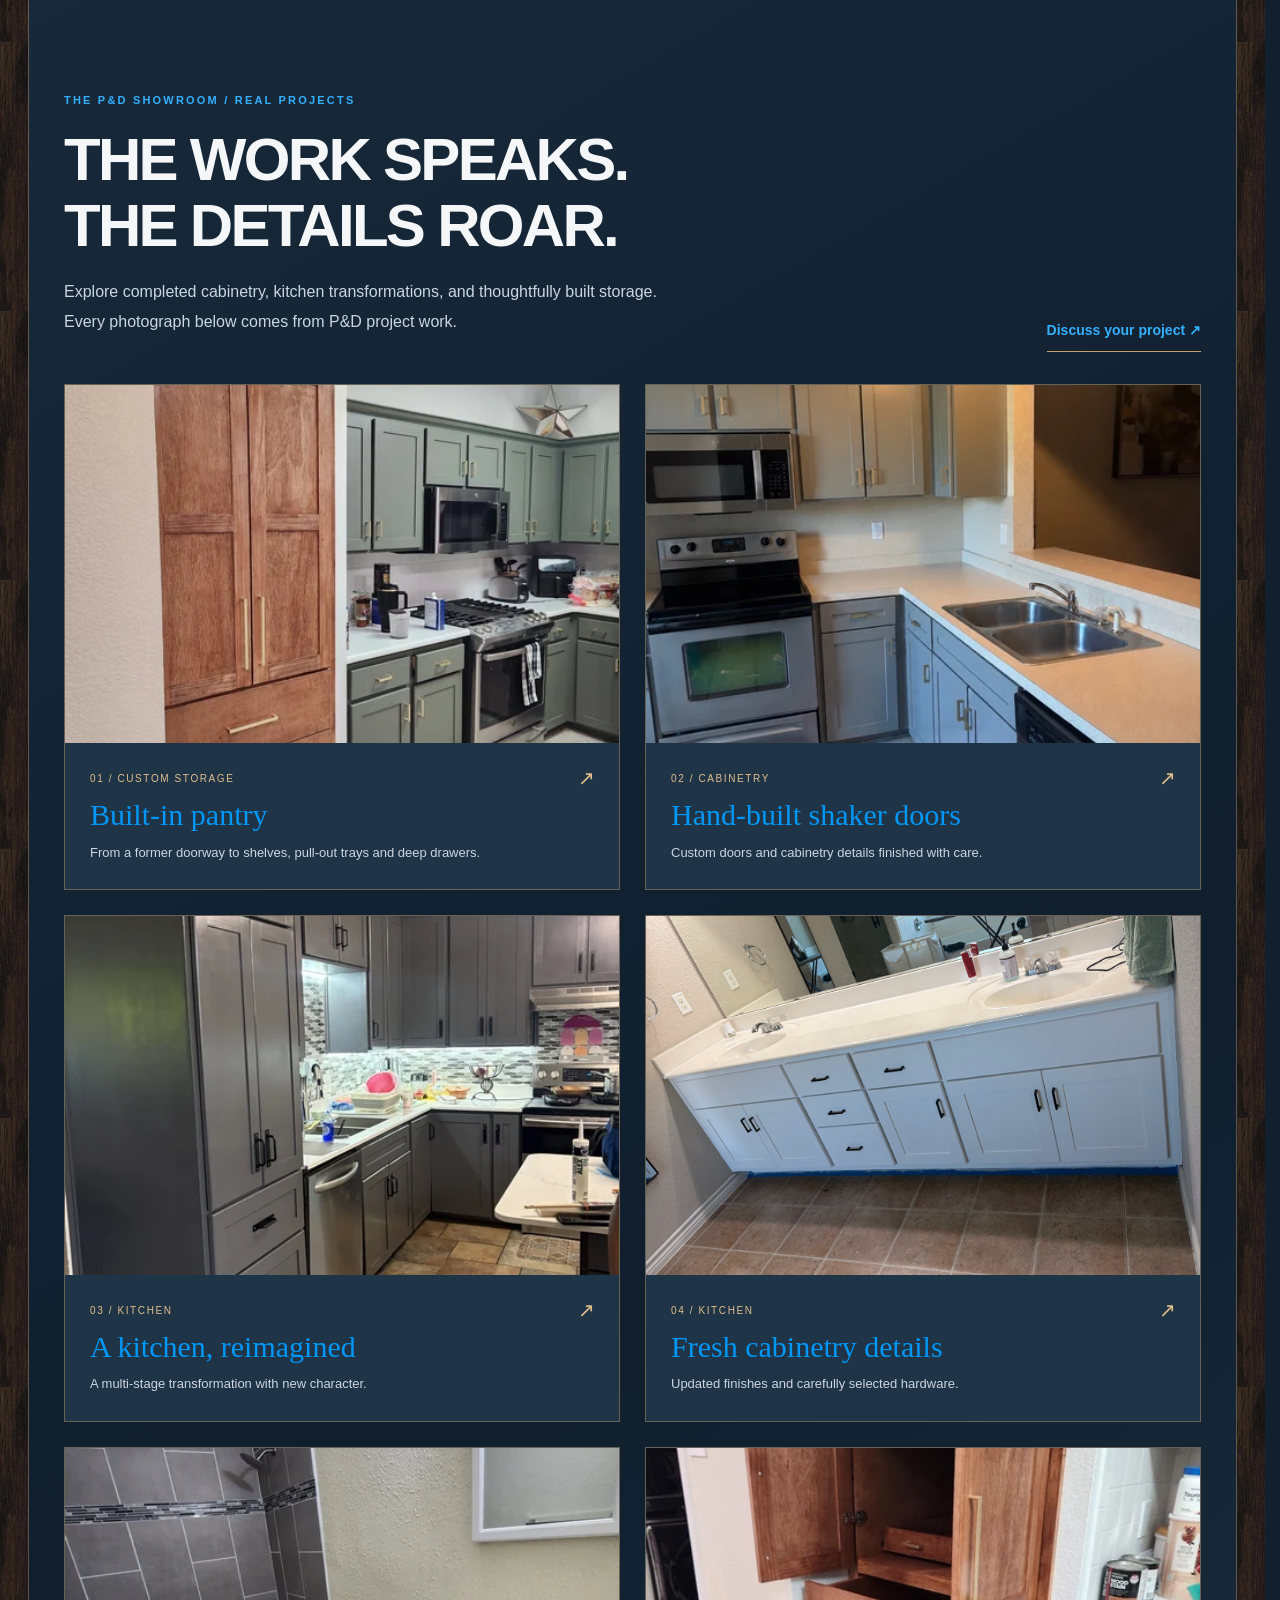
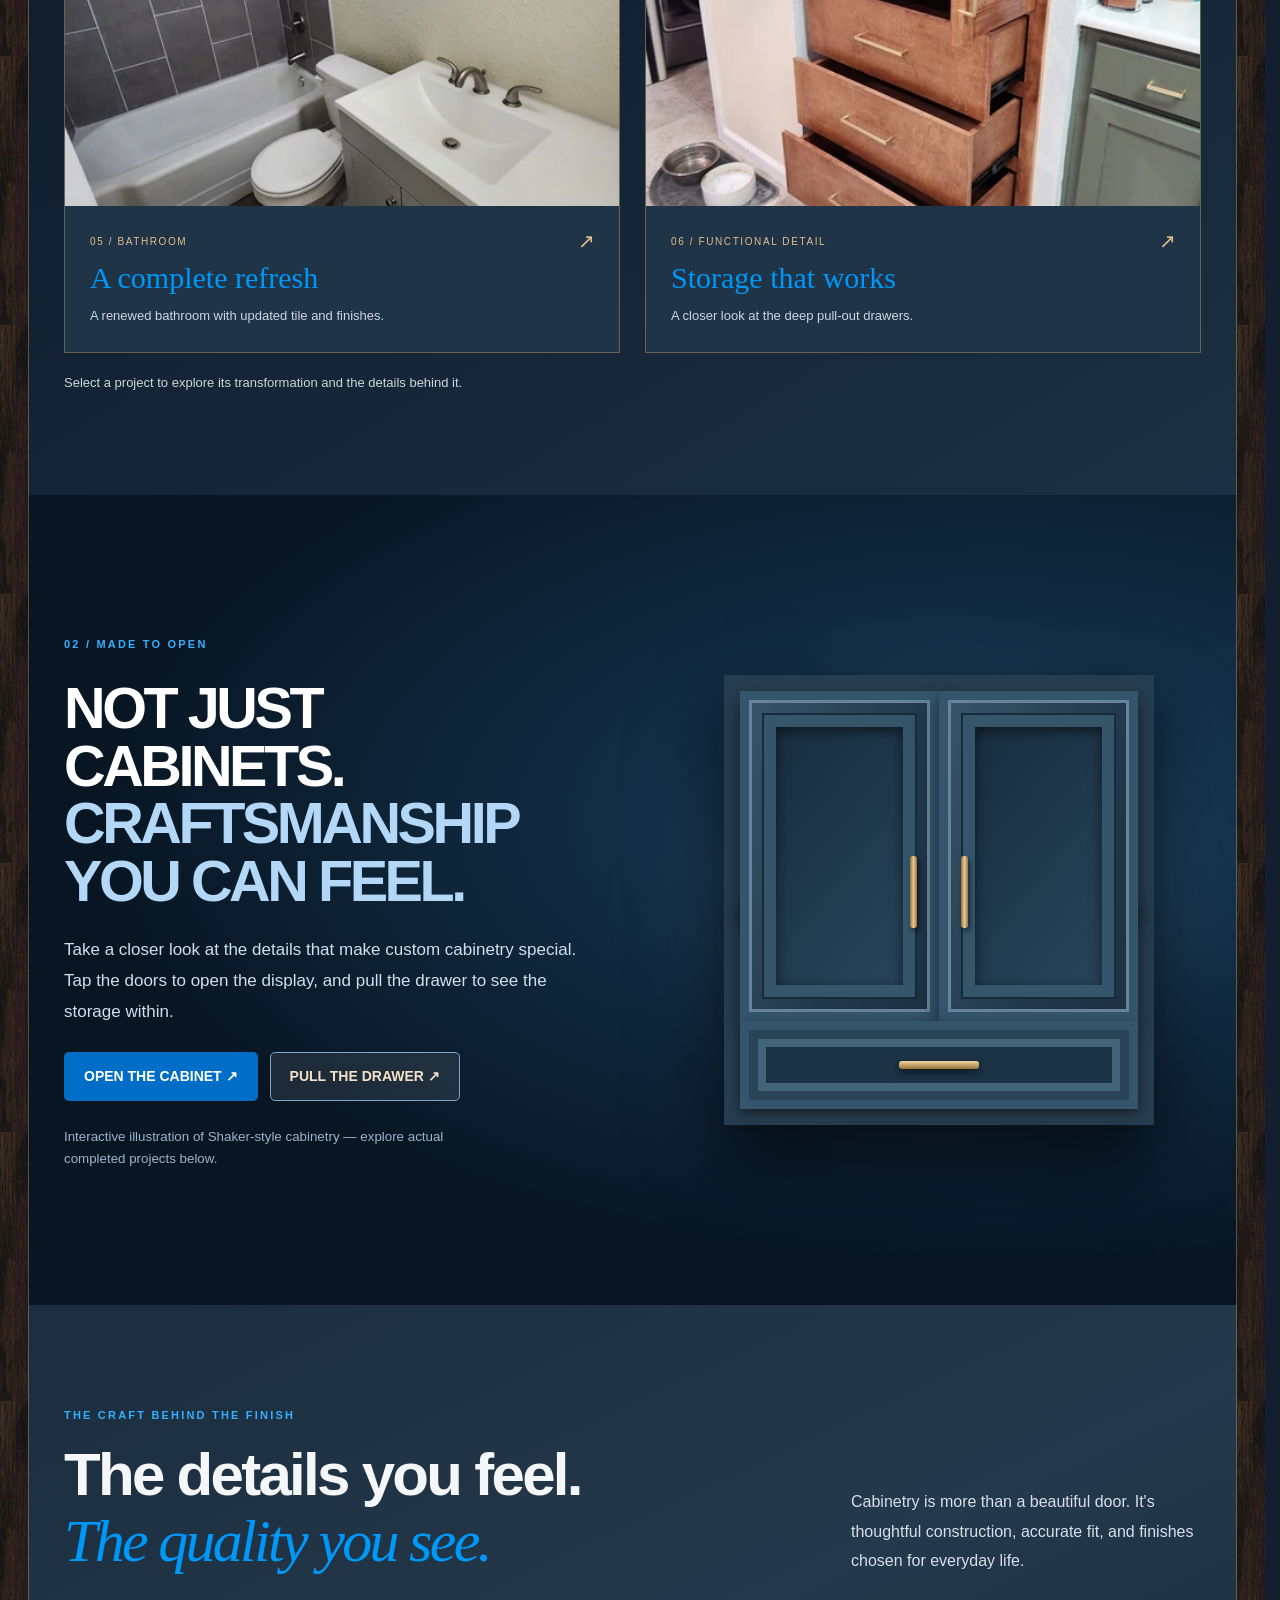
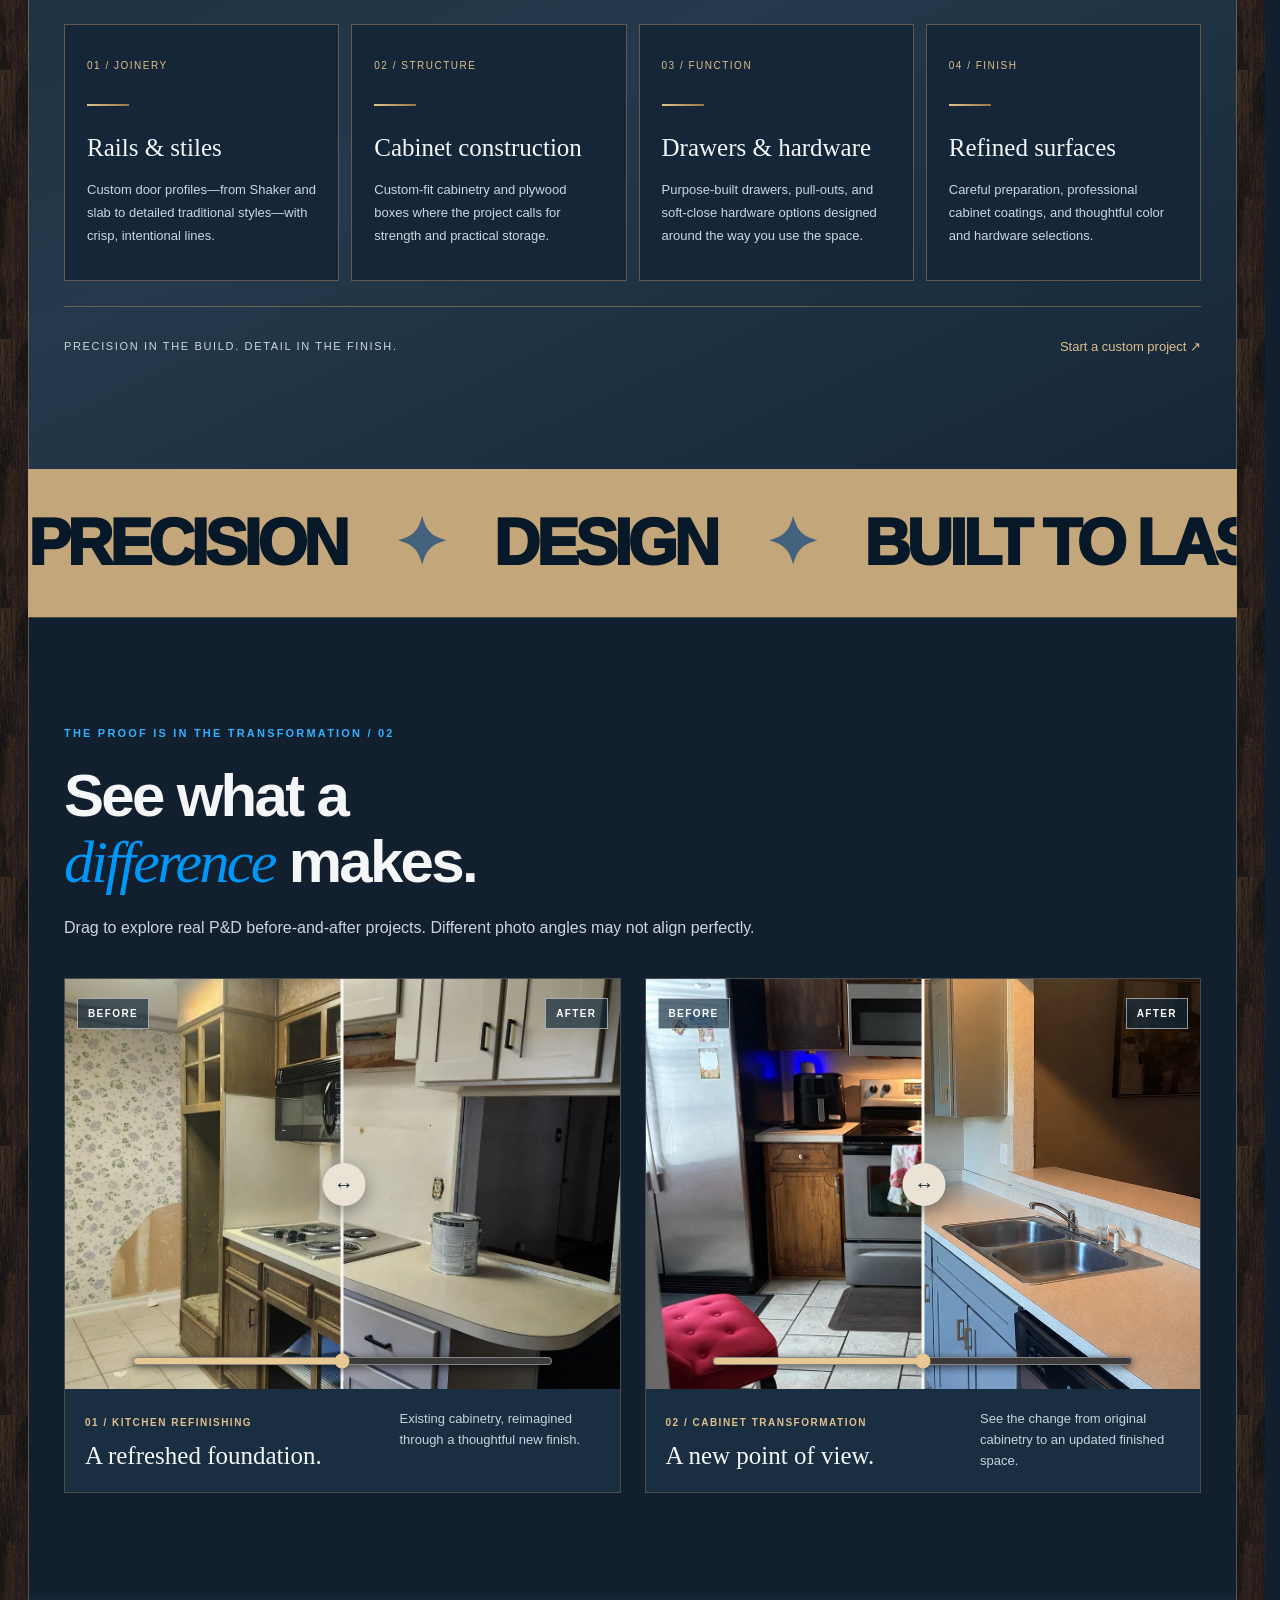
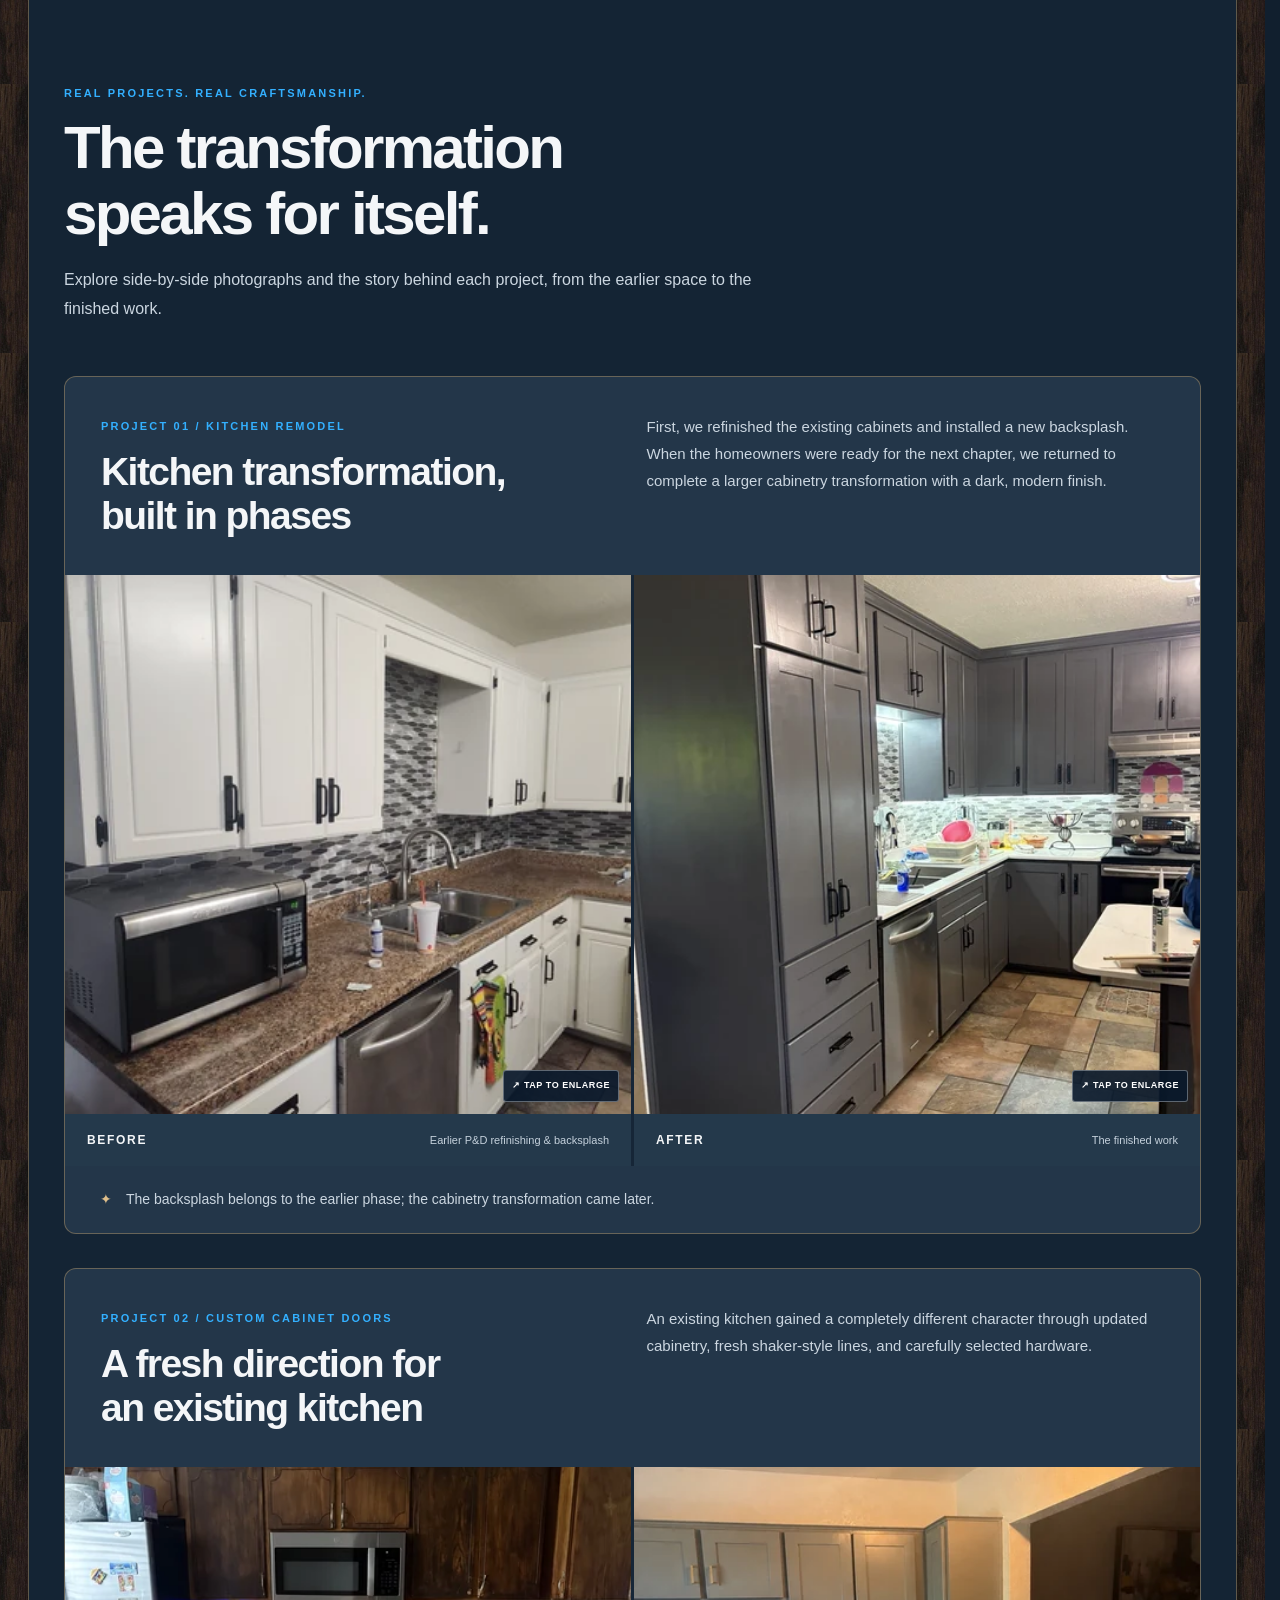
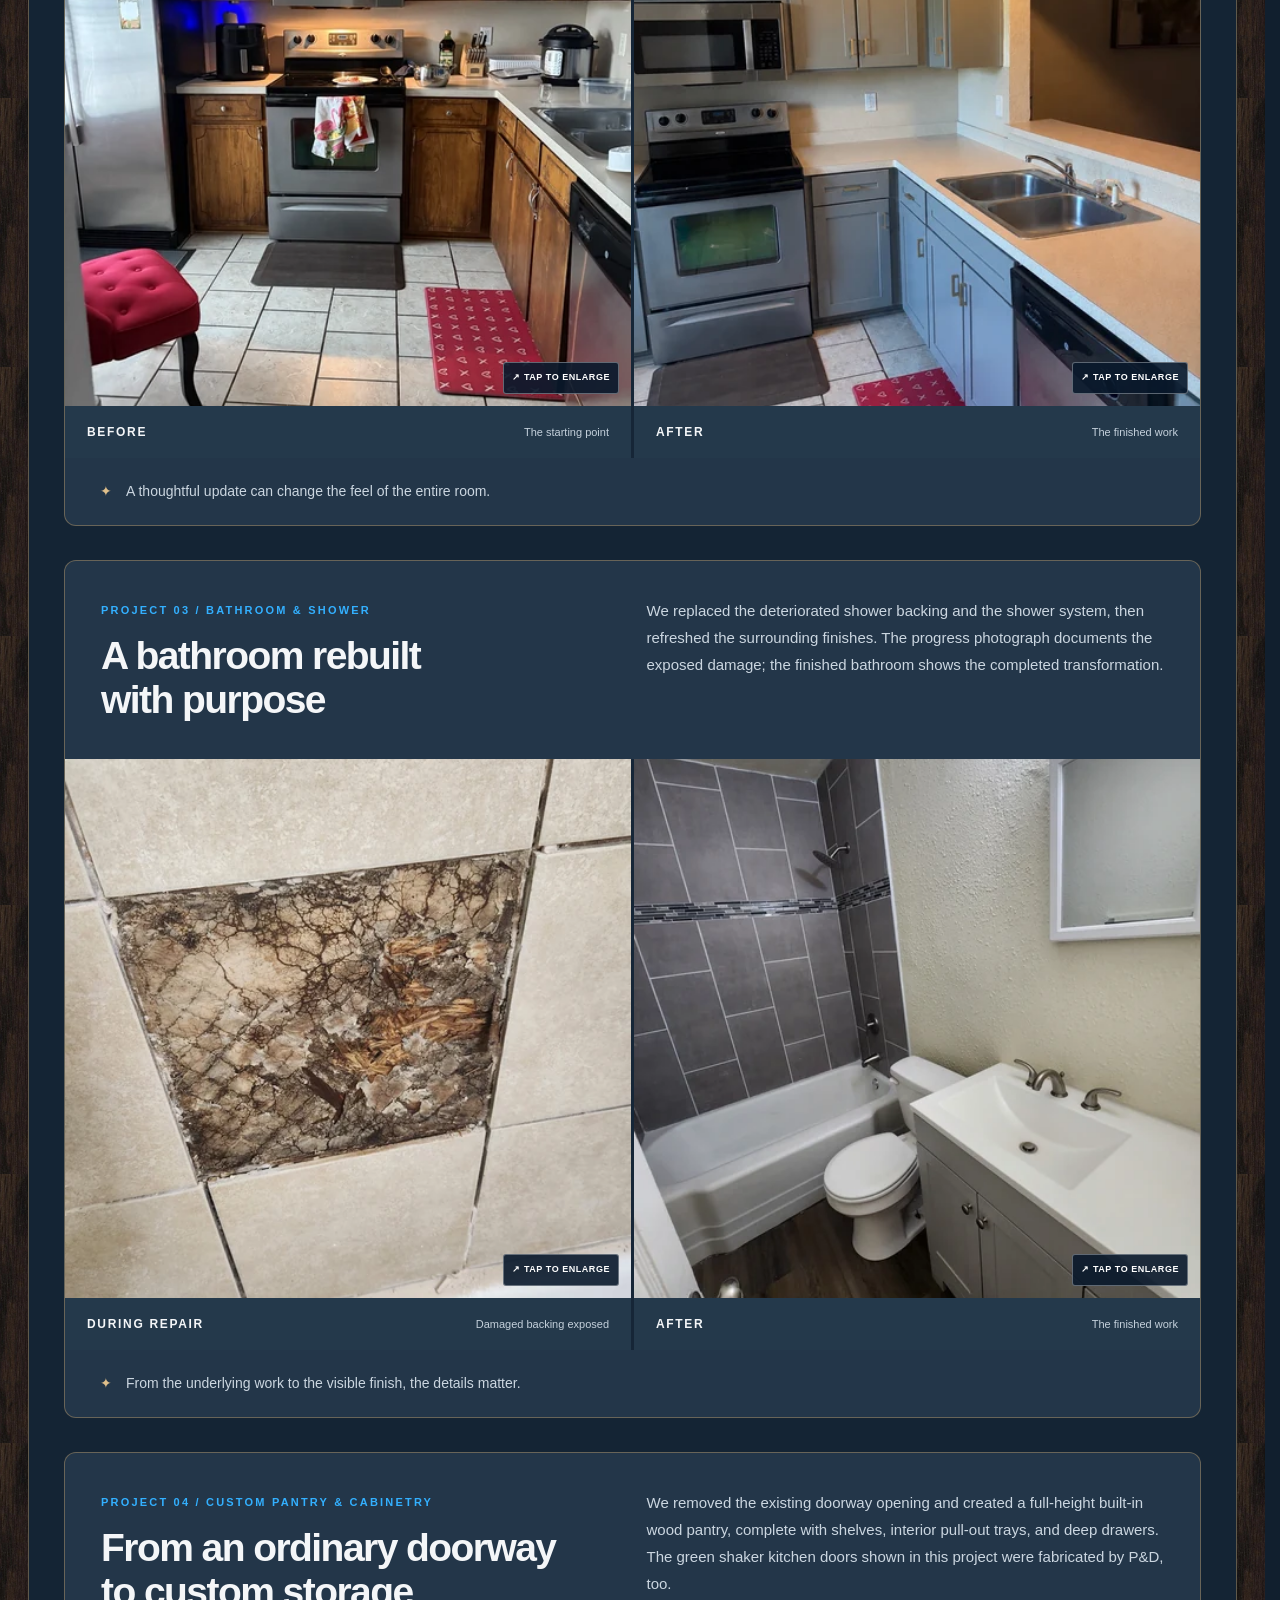
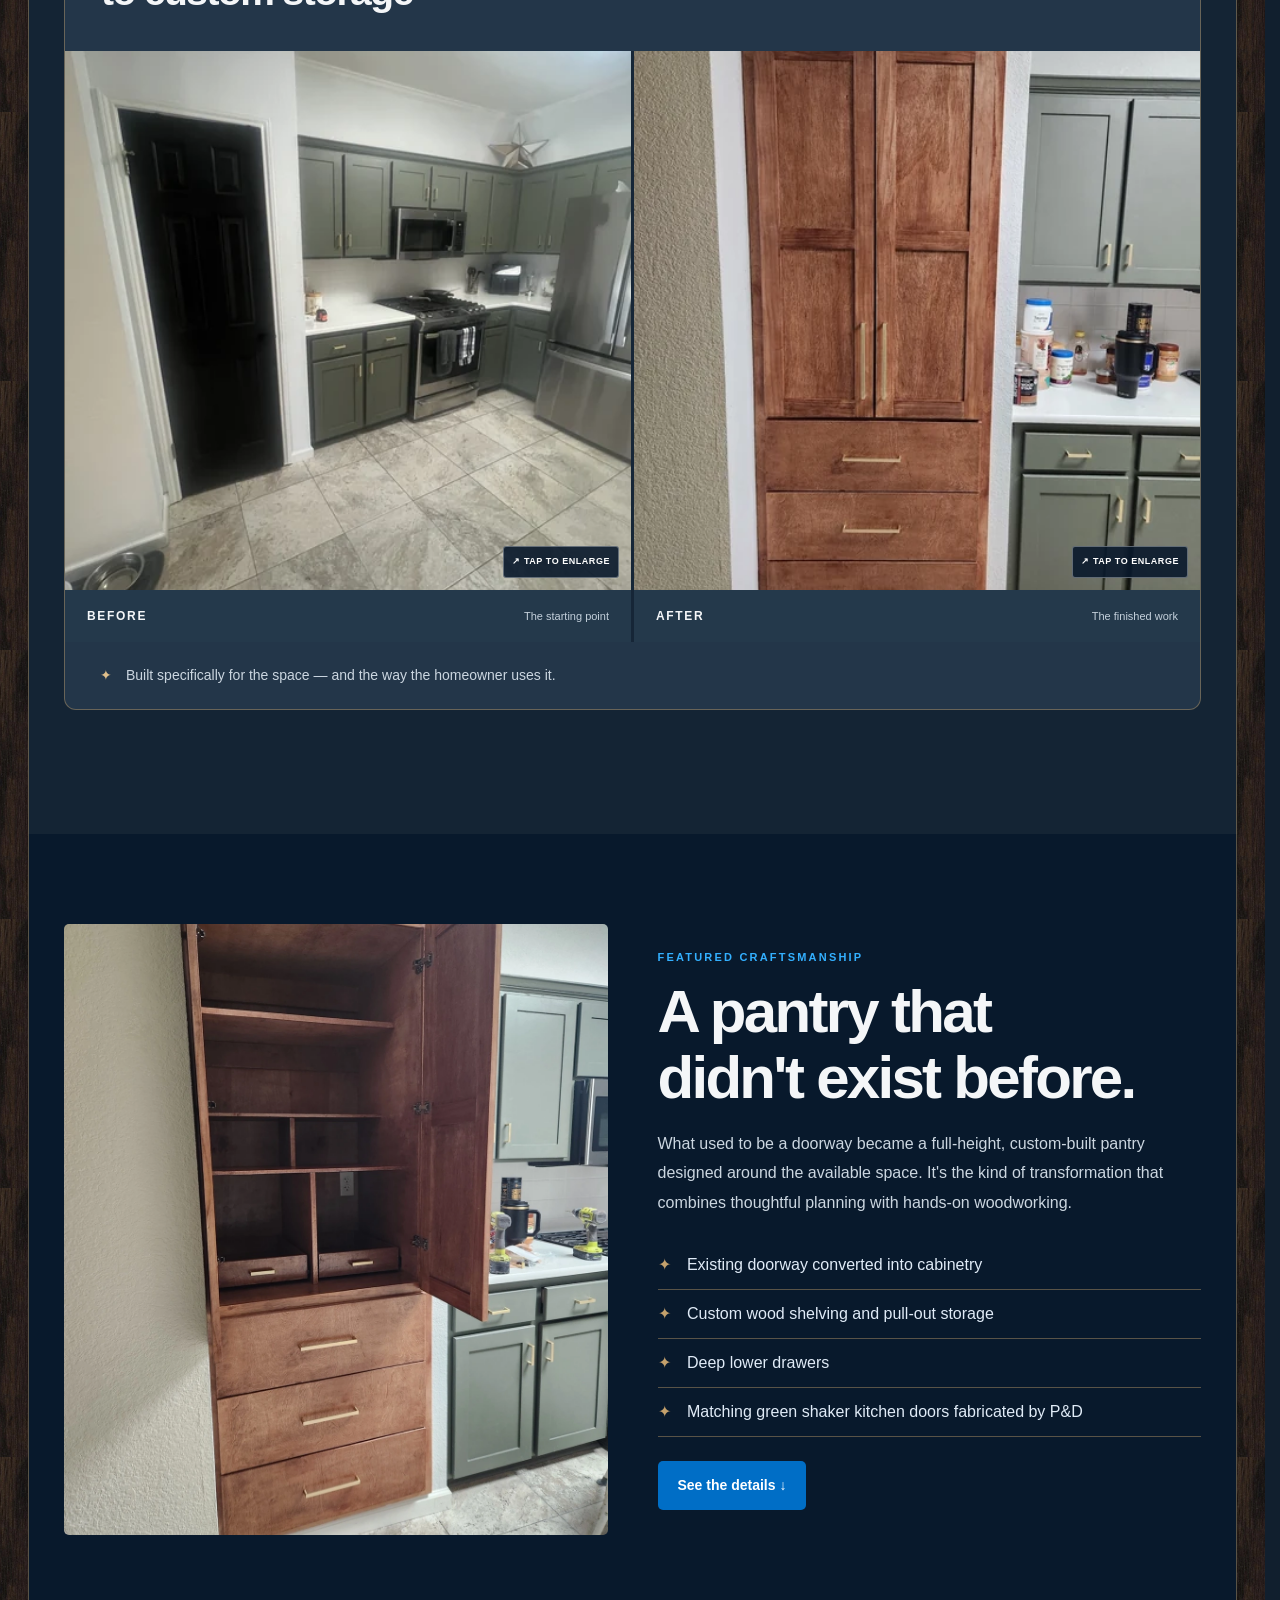
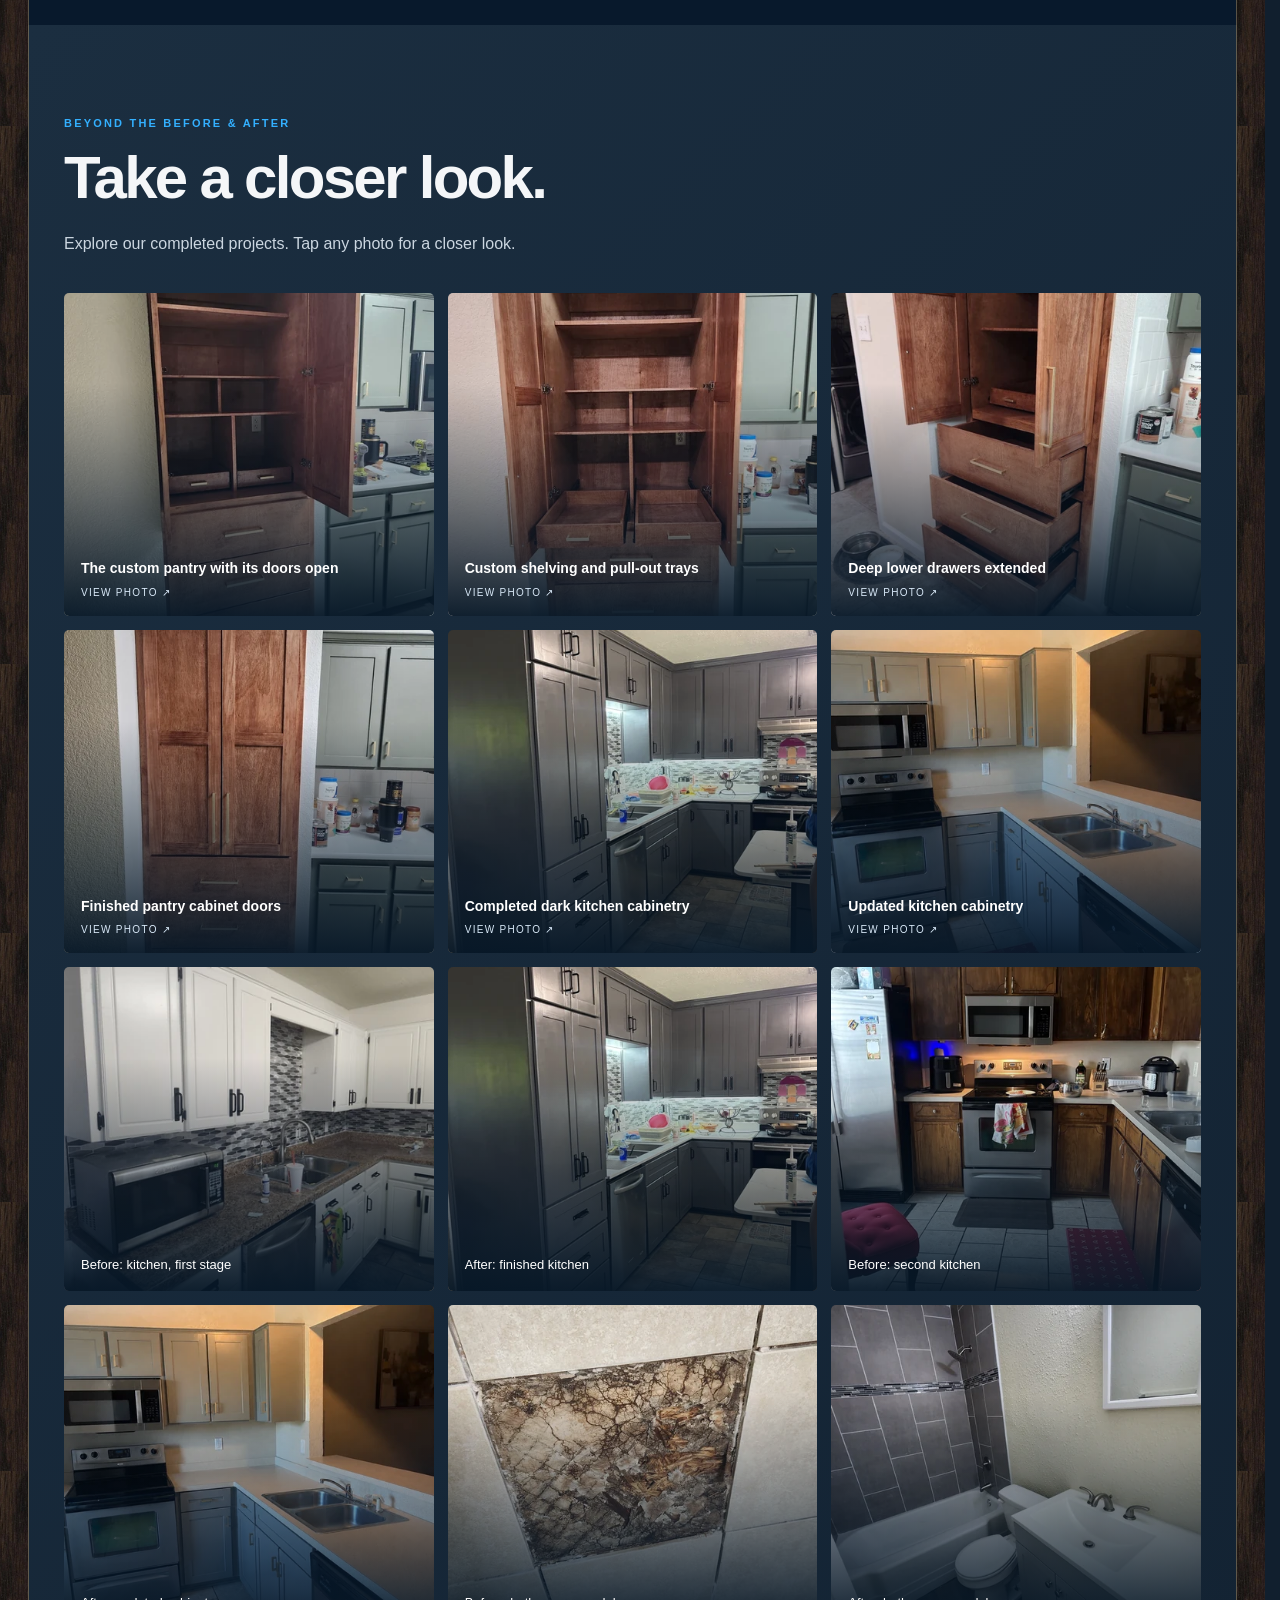
==== commit e5969eae: "Label Facebook customer feedback as reviews instead of recommendations" ====
--- a/index.html
+++ b/index.html
@@ -904,7 +904,7 @@
       Good work speaks for itself.
      </h2>
 <p class="pd-reviews-lead" data-motion="copy">
-      Real recommendations shared by P&amp;D customers on Facebook.
+      Real reviews shared by P&amp;D customers on Facebook.
      </p>
 <div class="pd-reviews-grid">
 <article class="pd-review-card" data-delay="90" data-motion="card">
@@ -919,7 +919,7 @@
          Josh Wallace
         </div>
 <span class="pd-review-source">
-         Facebook recommendation
+         Facebook review
         </span>
 </div>
 </article>
@@ -935,13 +935,13 @@
          Richard Hernandez
         </div>
 <span class="pd-review-source">
-         Facebook recommendation
+         Facebook review
         </span>
 </div>
 </article>
 </div>
 <a class="pd-reviews-link" href="https://www.facebook.com/share/1CRJDL6QfX/?mibextid=wwXIfr" rel="noopener noreferrer" target="_blank">
-      See recommendations on Facebook ↗
+      See reviews on Facebook ↗
      </a>
 </div>
 </section>
